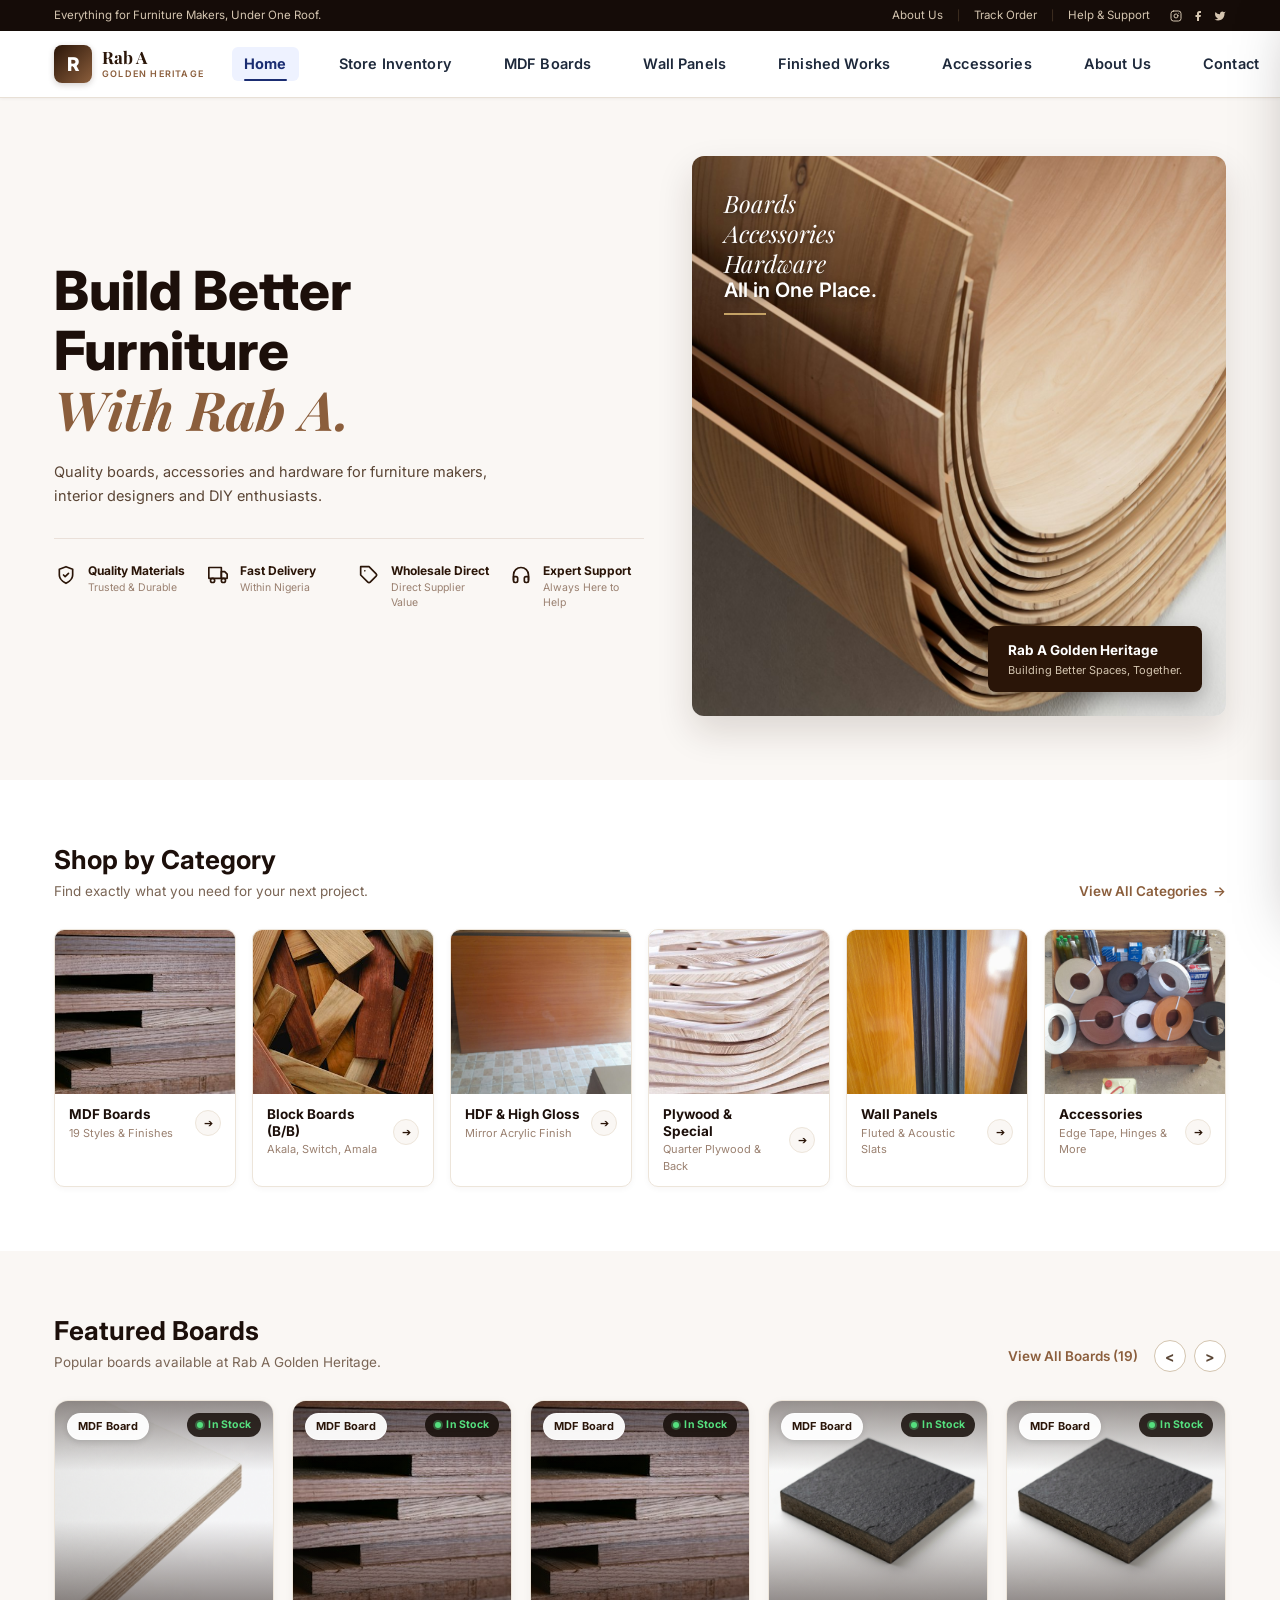
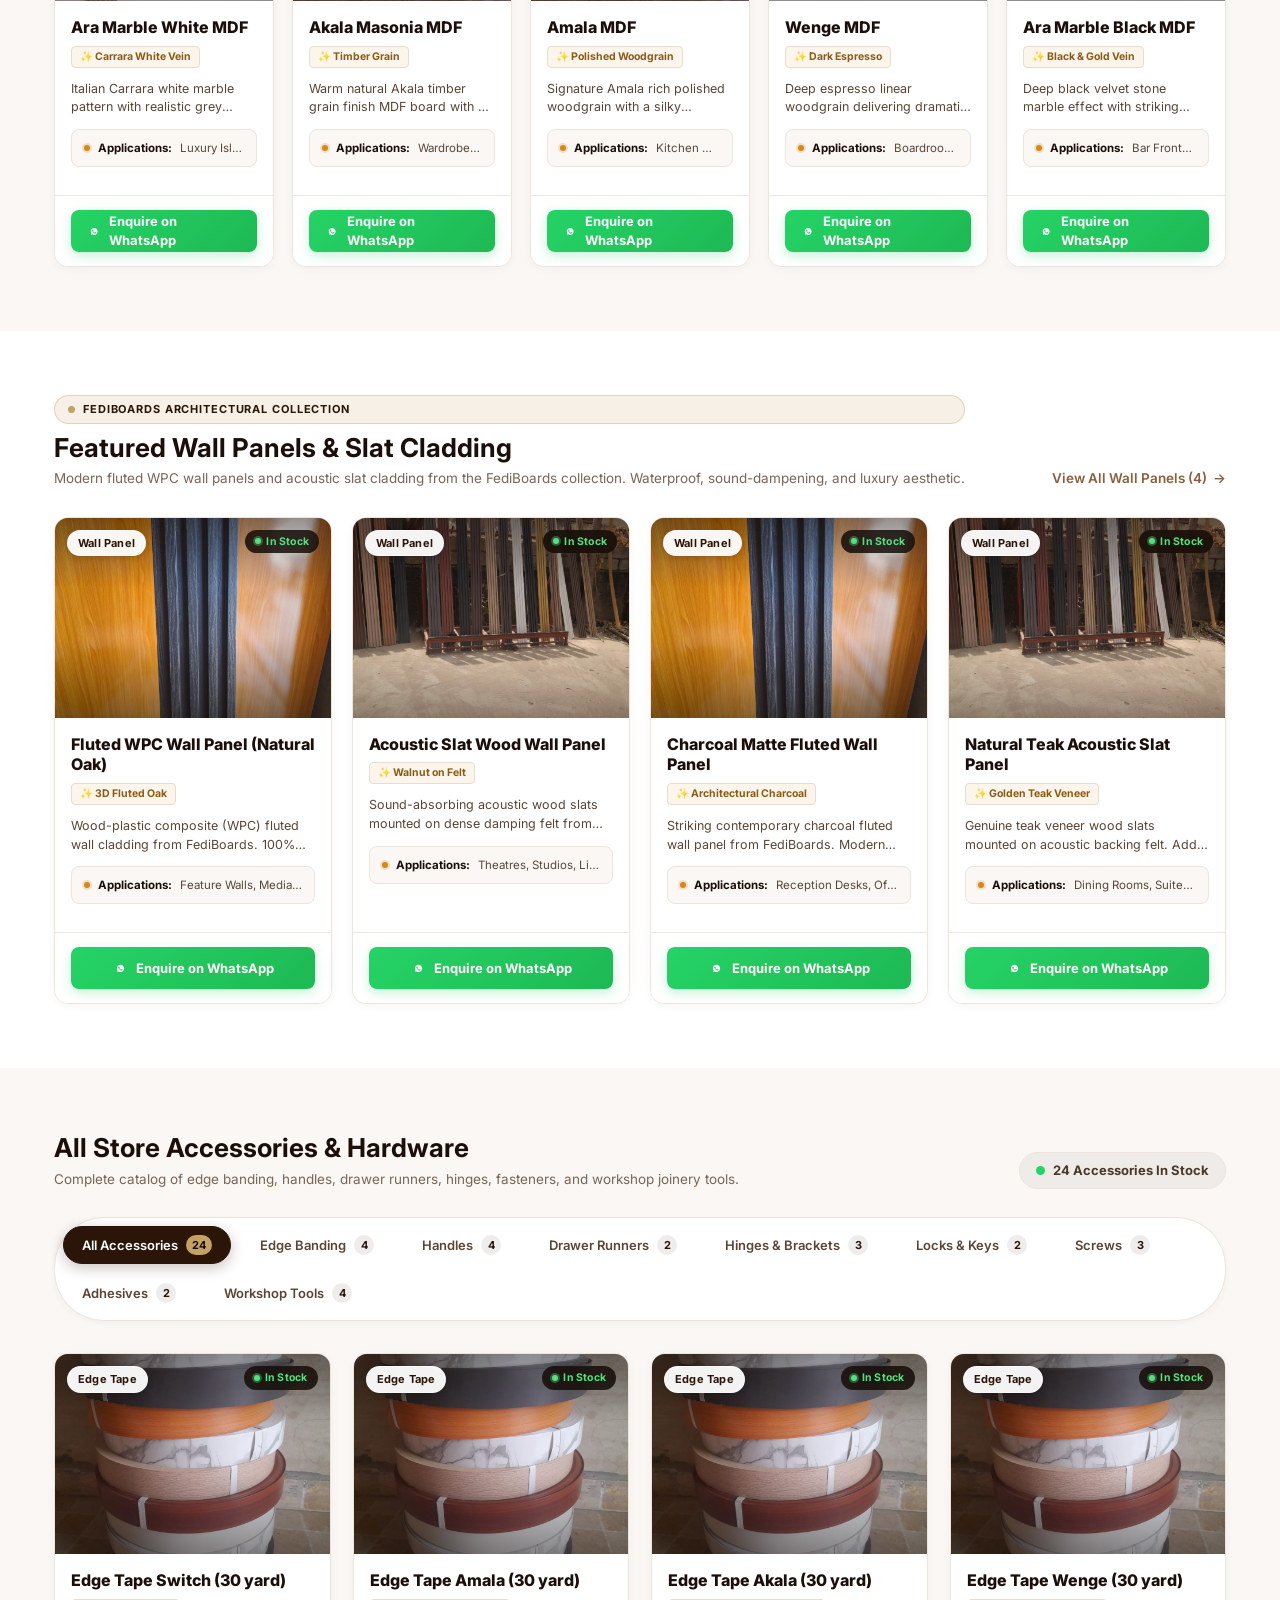
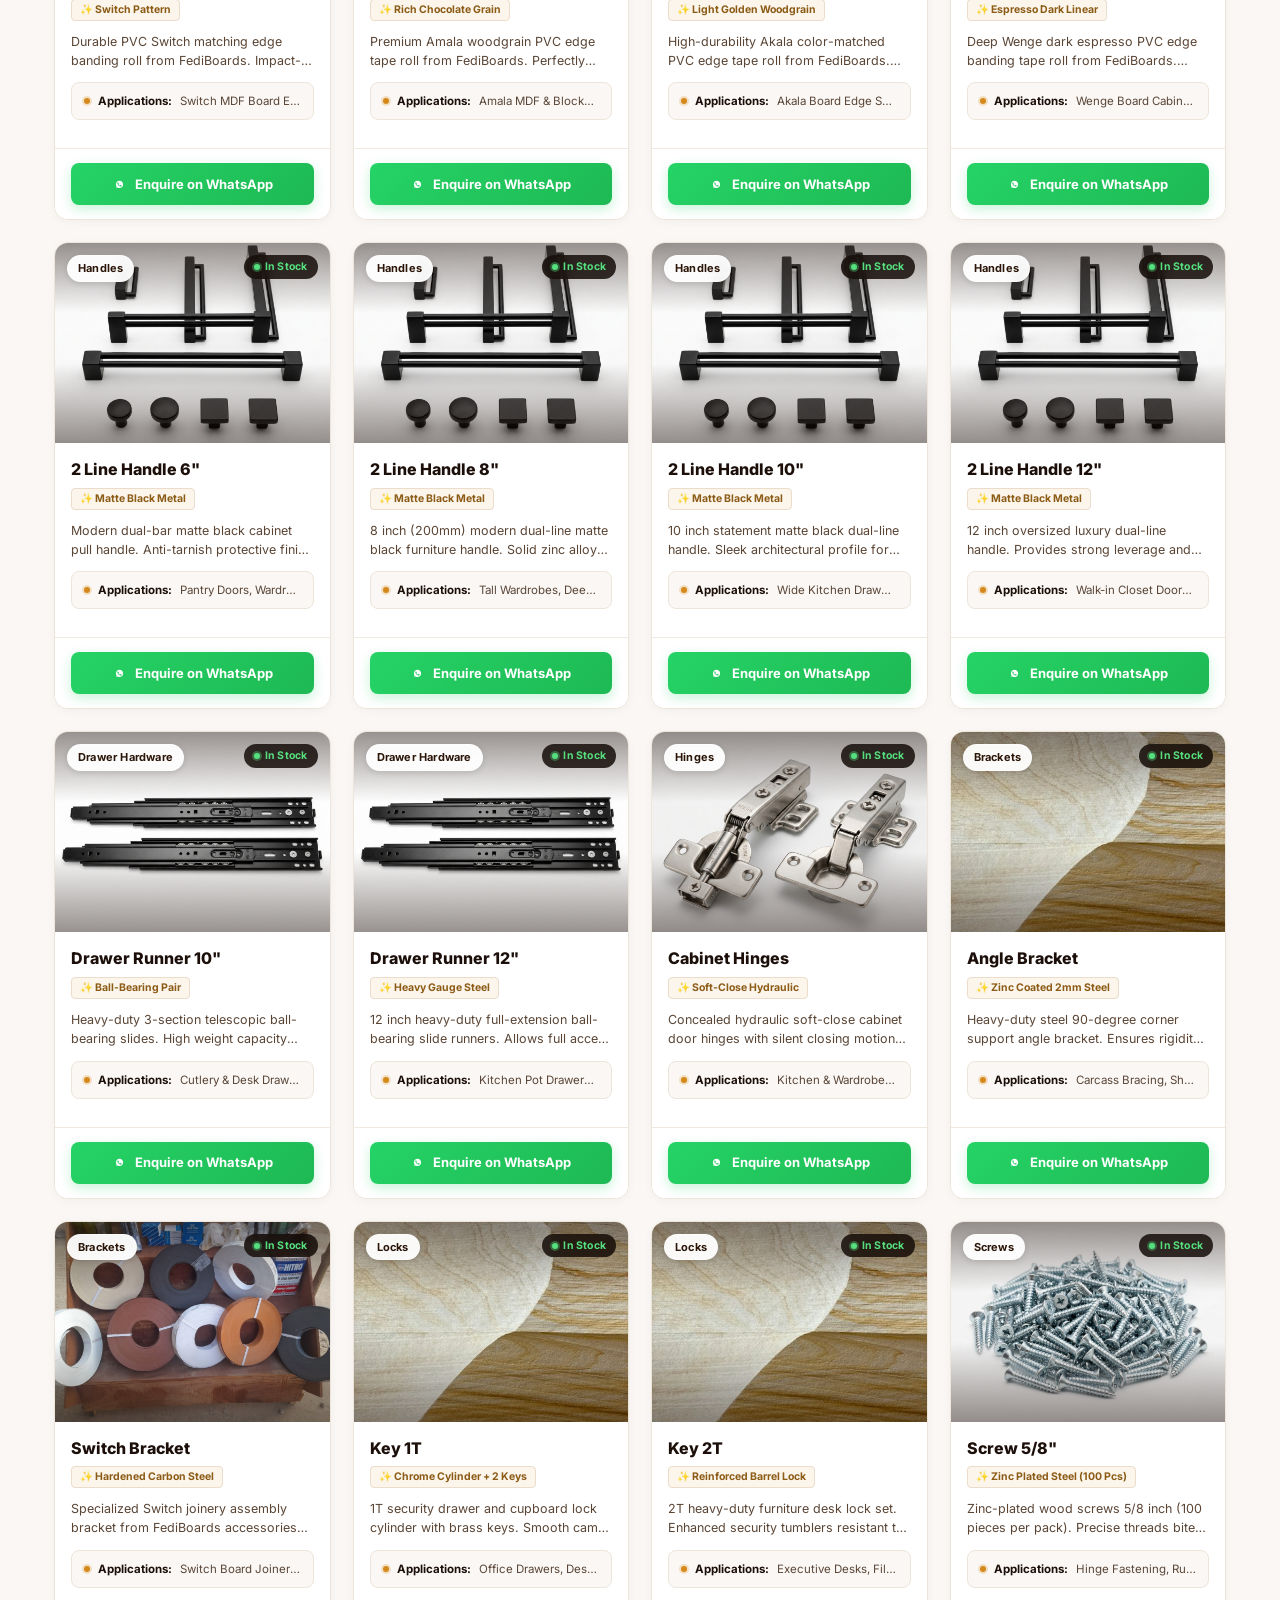
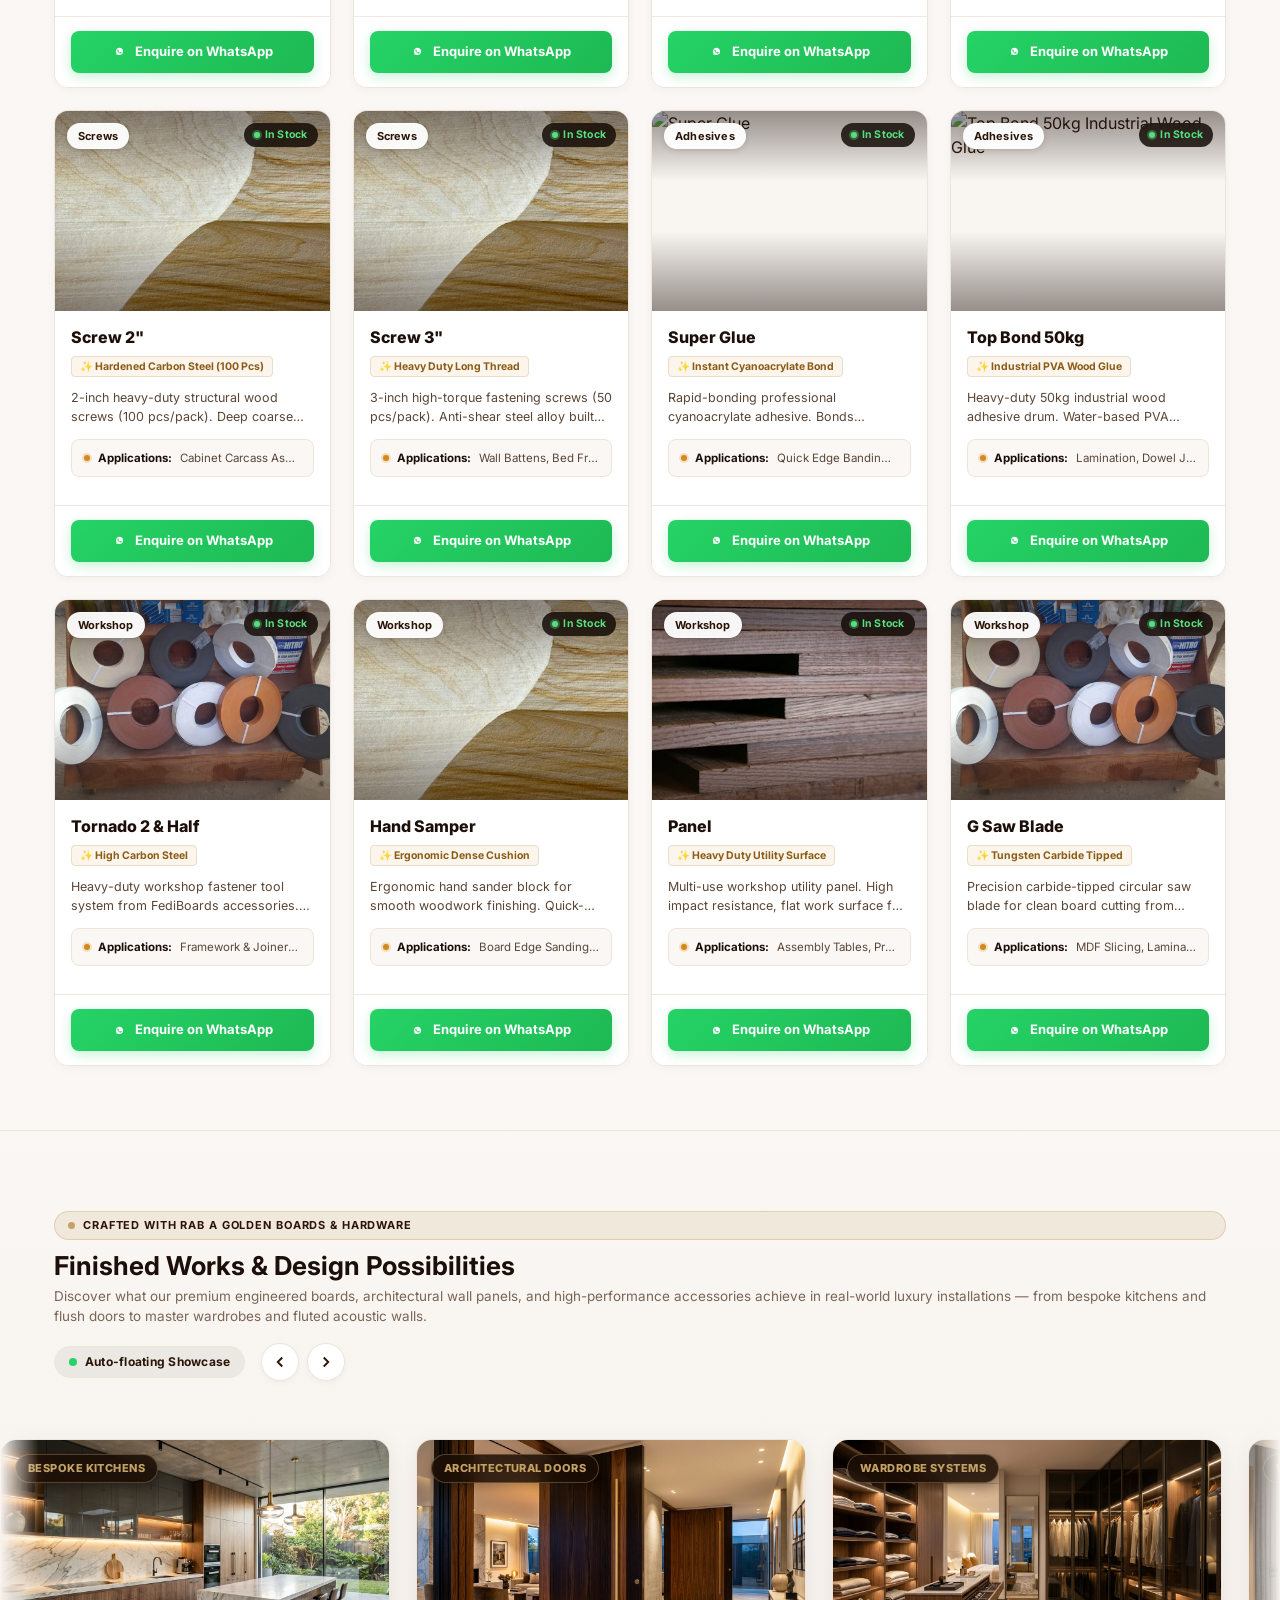
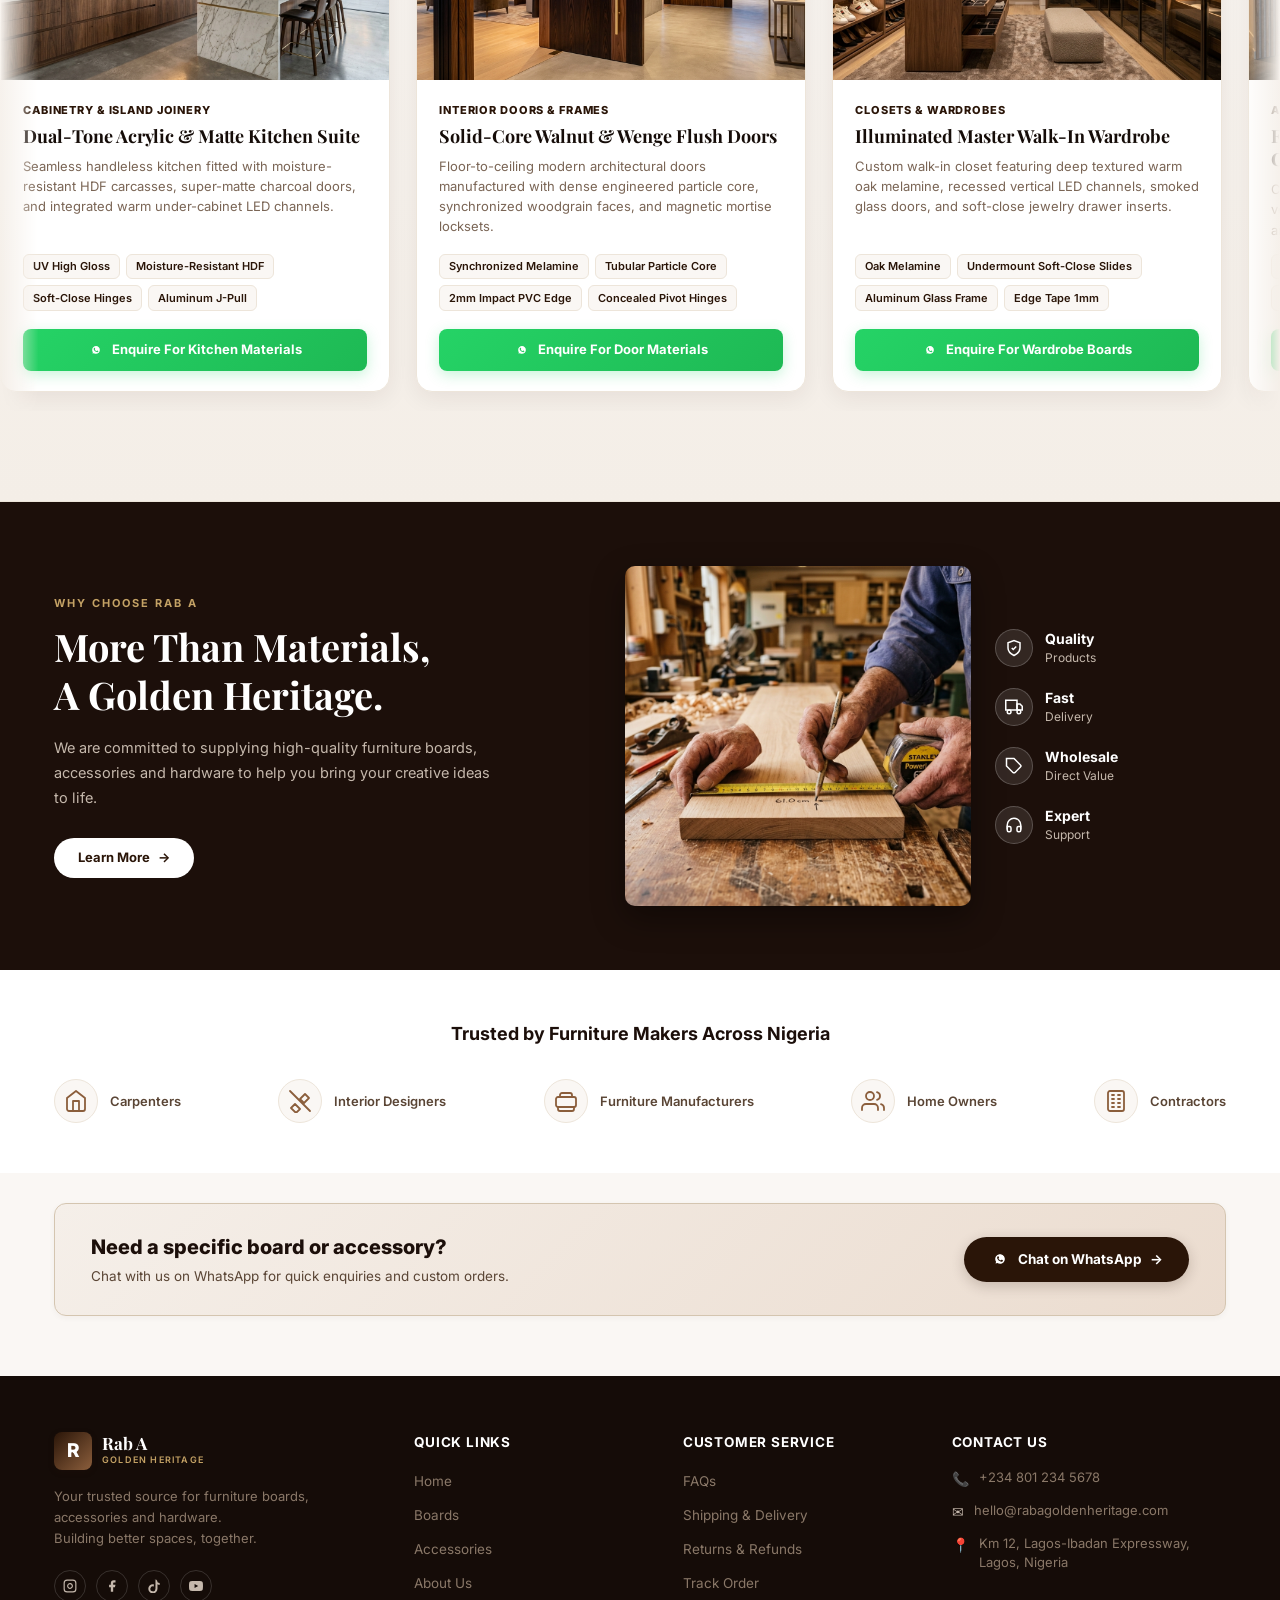
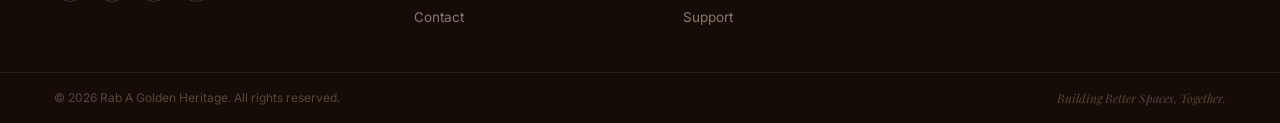
==== index.html @ 231f67da "Add files via upload" ====
<!DOCTYPE html>
<html lang="en">
<head>
  <meta charset="UTF-8" />
  <meta name="viewport" content="width=device-width, initial-scale=1.0" />
  <title>Rab A Golden Heritage | Everything for Furniture Makers, Under One Roof</title>
  <meta name="description" content="Rab A Golden Heritage — Premium MDF boards, Block boards, HDF high gloss, plywood, edge banding, and accessories for furniture makers, interior designers and DIY enthusiasts." />

  <!-- Google Fonts: Playfair Display & Inter -->
  <link rel="preconnect" href="https://fonts.googleapis.com" />
  <link rel="preconnect" href="https://fonts.gstatic.com" crossorigin />
  <link href="https://fonts.googleapis.com/css2?family=Inter:wght@400;500;600;700;800&family=Playfair+Display:ital,wght@0,600;0,700;1,400;1,600;1,700&display=swap" rel="stylesheet" />

  <!-- Favicon -->
  <link rel="icon" href="data:image/svg+xml,<svg xmlns=%22http://www.w3.org/2000/svg%22 viewBox=%220 0 100 100%22><rect width=%22100%22 height=%22100%22 rx=%2220%22 fill=%22%232a1508%22/><text y=%22.72em%22 x=%2250%25%22 text-anchor=%22middle%22 font-size=%2265%22 font-weight=%22bold%22 fill=%22%23c4a265%22 font-family=%22serif%22>R</text></svg>" />

  <!-- Main Stylesheet -->
  <link rel="stylesheet" href="styles.css" />
</head>
<body>

  <!-- =========================================================================
       1. TOP ANNOUNCEMENT BAR
       ========================================================================= -->
  <aside class="top-announcement-bar" id="announcement-bar" aria-label="Store Announcement">
    <div class="site-container announcement-inner">
      <div class="announcement-message">
        <span>Everything for Furniture Makers, Under One Roof.</span>
      </div>
      <div class="announcement-links">
        <a href="#why-choose" class="announcement-link">About Us</a>
        <span class="announcement-divider" aria-hidden="true">|</span>
        <a href="#track-order" class="announcement-link" id="link-track-order">Track Order</a>
        <span class="announcement-divider" aria-hidden="true">|</span>
        <a href="#contact" class="announcement-link">Help &amp; Support</a>
        <div class="announcement-socials" aria-label="Social media links">
          <a href="https://instagram.com" target="_blank" rel="noopener noreferrer" aria-label="Instagram">
            <svg width="12" height="12" viewBox="0 0 24 24" fill="none" stroke="currentColor" stroke-width="2" stroke-linecap="round" stroke-linejoin="round"><rect x="2" y="2" width="20" height="20" rx="5" ry="5"></rect><path d="M16 11.37A4 4 0 1 1 12.63 8 4 4 0 0 1 16 11.37z"></path><line x1="17.5" y1="6.5" x2="17.51" y2="6.5"></line></svg>
          </a>
          <a href="https://facebook.com" target="_blank" rel="noopener noreferrer" aria-label="Facebook">
            <svg width="12" height="12" viewBox="0 0 24 24" fill="currentColor"><path d="M18 2h-3a5 5 0 0 0-5 5v3H7v4h3v8h4v-8h3l1-4h-4V7a1 1 0 0 1 1-1h3z"></path></svg>
          </a>
          <a href="https://twitter.com" target="_blank" rel="noopener noreferrer" aria-label="Twitter">
            <svg width="12" height="12" viewBox="0 0 24 24" fill="currentColor"><path d="M23 3a10.9 10.9 0 0 1-3.14 1.53 4.48 4.48 0 0 0-7.86 3v1A10.66 10.66 0 0 1 3 4s-4 9 5 13a11.64 11.64 0 0 1-7 2c9 5 20 0 20-11.5a4.5 4.5 0 0 0-.08-.83A7.72 7.72 0 0 0 23 3z"></path></svg>
          </a>
        </div>
      </div>
    </div>
  </aside>

  <!-- =========================================================================
       2. PRIMARY NAVIGATION HEADER
       ========================================================================= -->
  <header class="site-header" id="site-header">
    <div class="site-container header-inner">

      <!-- Brand Logo -->
      <a href="#" class="brand-logo" id="brand-logo" aria-label="Rab A Golden Heritage Home">
        <div class="logo-badge-icon" aria-hidden="true">
          <span class="logo-letter">R</span>
        </div>
        <div class="logo-text-group">
          <span class="logo-main">Rab A</span>
          <span class="logo-sub">Golden Heritage</span>
        </div>
      </a>

      <!-- Desktop Nav Links -->
      <nav class="nav-links" id="main-nav" aria-label="Main Navigation">
        <a href="index.html" class="nav-link active">Home</a>
        <a href="inventory.html" class="nav-link">Store Inventory</a>
        <a href="inventory.html?cat=mdf" class="nav-link">MDF Boards</a>
        <a href="inventory.html?cat=wallpanel" class="nav-link">Wall Panels</a>
        <a href="#finished-works" class="nav-link">Finished Works</a>
        <a href="#featured-accessories" class="nav-link">Accessories</a>
        <a href="#why-choose" class="nav-link">About Us</a>
        <a href="#contact" class="nav-link">Contact</a>
      </nav>

      <!-- Search Box & Cart Trigger -->
      <div class="header-actions">
        <div class="header-search" id="header-search">
          <div class="search-input-wrap">
            <input 
              type="text" 
              id="search-input" 
              placeholder="Search products (e.g. MDF, hinges, edge tape...)" 
              aria-label="Search products"
              autocomplete="off"
            />
          </div>
          <button class="search-submit-btn" id="search-btn" aria-label="Submit search">
            <svg width="15" height="15" viewBox="0 0 24 24" fill="none" stroke="currentColor" stroke-width="2.5" stroke-linecap="round" stroke-linejoin="round">
              <circle cx="11" cy="11" r="8"></circle>
              <line x1="21" y1="21" x2="16.65" y2="16.65"></line>
            </svg>
          </button>
        </div>

        <!-- Cart Button with Counter Badge -->
        <button class="cart-trigger-btn" id="cart-trigger" aria-label="View Shopping Cart">
          <svg width="22" height="22" viewBox="0 0 24 24" fill="none" stroke="#2a1508" stroke-width="1.8" stroke-linecap="round" stroke-linejoin="round">
            <path d="M6 2L3 6v14a2 2 0 0 0 2 2h14a2 2 0 0 0 2-2V6l-3-4z"></path>
            <line x1="3" y1="6" x2="21" y2="6"></line>
            <path d="M16 10a4 4 0 0 1-8 0"></path>
          </svg>
          <span class="cart-badge-count" id="cart-badge-count">0</span>
        </button>

        <!-- Mobile Menu Toggle Button -->
        <button class="mobile-menu-toggle" id="mobile-menu-toggle" aria-label="Toggle navigation menu" aria-expanded="false">
          <span></span>
          <span></span>
          <span></span>
        </button>
      </div>

    </div>

    <!-- Mobile Slide Drawer -->
    <div class="mobile-nav-menu" id="mobile-nav-menu">
      <div class="mobile-search-bar">
        <input type="text" id="mobile-search-input" placeholder="Search MDF, hinges, edge tape..." />
        <button id="mobile-search-btn" class="search-submit-btn" aria-label="Search">
          <svg width="15" height="15" viewBox="0 0 24 24" fill="none" stroke="currentColor" stroke-width="2.5">
            <circle cx="11" cy="11" r="8"></circle>
            <line x1="21" y1="21" x2="16.65" y2="16.65"></line>
          </svg>
        </button>
      </div>
      <nav class="mobile-nav-links">
        <a href="index.html" class="mobile-nav-link active">Home</a>
        <a href="inventory.html" class="mobile-nav-link">Store Inventory</a>
        <a href="inventory.html?cat=mdf" class="mobile-nav-link">MDF Boards</a>
        <a href="inventory.html?cat=wallpanel" class="mobile-nav-link">Wall Panels</a>
        <a href="#finished-works" class="mobile-nav-link">Finished Works</a>
        <a href="#featured-accessories" class="mobile-nav-link">Accessories</a>
        <a href="#why-choose" class="mobile-nav-link">About Us</a>
        <a href="#contact" class="mobile-nav-link">Contact</a>
      </nav>
      <div class="mobile-contact-quick">
        <p>📞 +234 801 234 5678</p>
        <p>📍 Km 12, Lagos-Ibadan Expressway, Lagos</p>
      </div>
    </div>
  </header>

  <!-- =========================================================================
       3. HERO SECTION (BUILD BETTER FURNITURE WITH RAB A)
       ========================================================================= -->
  <section class="hero-section" id="hero">
    <div class="hero-inner site-container">
      
      <!-- Left Content Column -->
      <div class="hero-content">
        <h1 class="hero-title">
          Build Better<br />
          Furniture<br />
          <span class="hero-title-serif">With Rab A.</span>
        </h1>
        <p class="hero-description">
          Quality boards, accessories and hardware for furniture makers, interior designers and DIY enthusiasts.
        </p>

        <!-- 4 Trust Badges Horizontal Grid -->
        <div class="hero-trust-grid">
          <div class="trust-item">
            <div class="trust-icon-box">
              <svg width="20" height="20" viewBox="0 0 24 24" fill="none" stroke="#2a1508" stroke-width="2" stroke-linecap="round" stroke-linejoin="round">
                <path d="M12 22s8-4 8-10V5l-8-3-8 3v7c0 6 8 10 8 10z"></path>
                <path d="M9 12l2 2 4-4"></path>
              </svg>
            </div>
            <div class="trust-text">
              <strong>Quality Materials</strong>
              <span>Trusted &amp; Durable</span>
            </div>
          </div>

          <div class="trust-item">
            <div class="trust-icon-box">
              <svg width="20" height="20" viewBox="0 0 24 24" fill="none" stroke="#2a1508" stroke-width="2" stroke-linecap="round" stroke-linejoin="round">
                <rect x="1" y="3" width="15" height="13"></rect>
                <polygon points="16 8 20 8 23 11 23 16 16 16 16 8"></polygon>
                <circle cx="5.5" cy="18.5" r="2.5"></circle>
                <circle cx="18.5" cy="18.5" r="2.5"></circle>
              </svg>
            </div>
            <div class="trust-text">
              <strong>Fast Delivery</strong>
              <span>Within Nigeria</span>
            </div>
          </div>

          <div class="trust-item">
            <div class="trust-icon-box">
              <svg width="20" height="20" viewBox="0 0 24 24" fill="none" stroke="#2a1508" stroke-width="2" stroke-linecap="round" stroke-linejoin="round">
                <path d="M20.59 13.41l-7.17 7.17a2 2 0 0 1-2.83 0L2 12V2h10l8.59 8.59a2 2 0 0 1 0 2.82z"></path>
                <line x1="7" y1="7" x2="7.01" y2="7"></line>
              </svg>
            </div>
            <div class="trust-text">
              <strong>Wholesale Direct</strong>
              <span>Direct Supplier Value</span>
            </div>
          </div>

          <div class="trust-item">
            <div class="trust-icon-box">
              <svg width="20" height="20" viewBox="0 0 24 24" fill="none" stroke="#2a1508" stroke-width="2" stroke-linecap="round" stroke-linejoin="round">
                <path d="M3 18v-6a9 9 0 0 1 18 0v6"></path>
                <path d="M21 19a2 2 0 0 1-2 2h-1a2 2 0 0 1-2-2v-3a2 2 0 0 1 2-2h3zM3 19a2 2 0 0 0 2 2h1a2 2 0 0 0 2-2v-3a2 2 0 0 0-2-2H3z"></path>
              </svg>
            </div>
            <div class="trust-text">
              <strong>Expert Support</strong>
              <span>Always Here to Help</span>
            </div>
          </div>
        </div>

      </div>

      <!-- Right Visual Column -->
      <div class="hero-visual">
        <div class="hero-image-container">
          <img 
            src="assets/rab-a-golden/wood-hero.png" 
            alt="Sample steps of premium furniture boards and hardwood veneers" 
            class="hero-steps-img"
          />

          <!-- Script Title Overlay -->
          <div class="hero-visual-quote">
            <span class="quote-line italic-font">Boards</span>
            <span class="quote-line italic-font">Accessories</span>
            <span class="quote-line italic-font">Hardware</span>
            <span class="quote-line regular-font">All in One Place.</span>
            <div class="quote-gold-divider"></div>
          </div>

          <!-- Pinned Bottom Dark Card -->
          <div class="hero-pinned-card">
            <strong class="pinned-brand-name">Rab A Golden Heritage</strong>
            <span class="pinned-brand-tagline">Building Better Spaces, Together.</span>
          </div>
        </div>
      </div>

    </div>
  </section>

  <!-- =========================================================================
       4. SHOP BY CATEGORY (5 CARDS WITH ROUND BUTTONS)
       ========================================================================= -->
  <section class="site-section bg-white" id="categories">
    <div class="site-container">
      
      <!-- Header -->
      <div class="section-top-bar">
        <div class="section-title-wrap">
          <h2 class="section-heading">Shop by Category</h2>
          <p class="section-desc">Find exactly what you need for your next project.</p>
        </div>
        <a href="inventory.html" class="view-all-link" id="view-all-categories-btn">
          <span>View All Categories</span>
          <span class="arrow-glyph">→</span>
        </a>
      </div>

      <!-- 6 Categories Grid -->
      <div class="categories-six-grid">
        
        <!-- Cat 1 -->
        <div class="category-box" data-category="mdf">
          <div class="category-thumb">
            <img src="assets/rab-a-golden/mdf-boards.png" alt="MDF Boards" loading="lazy" />
          </div>
          <div class="category-meta">
            <div>
              <h3 class="category-name">MDF Boards</h3>
              <p class="category-sub">19 Styles &amp; Finishes</p>
            </div>
            <button class="cat-circle-arrow" aria-label="View MDF Boards">➔</button>
          </div>
        </div>

        <!-- Cat 2 -->
        <div class="category-box" data-category="blockboard">
          <div class="category-thumb">
            <img src="assets/rab-a-golden/particle-boards.png" alt="Block Boards (B/B)" loading="lazy" />
          </div>
          <div class="category-meta">
            <div>
              <h3 class="category-name">Block Boards (B/B)</h3>
              <p class="category-sub">Akala, Switch, Amala</p>
            </div>
            <button class="cat-circle-arrow" aria-label="View Block Boards">➔</button>
          </div>
        </div>

        <!-- Cat 3 -->
        <div class="category-box" data-category="hdf">
          <div class="category-thumb">
            <img src="assets/fediboards/hdf-board-fedi1.jpg" alt="HDF & High Gloss" loading="lazy" />
          </div>
          <div class="category-meta">
            <div>
              <h3 class="category-name">HDF &amp; High Gloss</h3>
              <p class="category-sub">Mirror Acrylic Finish</p>
            </div>
            <button class="cat-circle-arrow" aria-label="View HDF High Gloss">➔</button>
          </div>
        </div>

        <!-- Cat 4 -->
        <div class="category-box" data-category="plywood">
          <div class="category-thumb">
            <img src="assets/rab-a-golden/plywood.png" alt="Plywood & Back Covers" loading="lazy" />
          </div>
          <div class="category-meta">
            <div>
              <h3 class="category-name">Plywood &amp; Special</h3>
              <p class="category-sub">Quarter Plywood &amp; Back</p>
            </div>
            <button class="cat-circle-arrow" aria-label="View Plywood & Back Covers">➔</button>
          </div>
        </div>

        <!-- Cat 5: Wall Panels (FediBoards) -->
        <div class="category-box" data-category="wallpanel">
          <div class="category-thumb">
            <img src="assets/fediboards/wall-panel-fluted.jpg" alt="Decorative Wall Panels" loading="lazy" />
          </div>
          <div class="category-meta">
            <div>
              <h3 class="category-name">Wall Panels</h3>
              <p class="category-sub">Fluted &amp; Acoustic Slats</p>
            </div>
            <button class="cat-circle-arrow" aria-label="View Wall Panels">➔</button>
          </div>
        </div>

        <!-- Cat 6 -->
        <div class="category-box" data-category="accessories">
          <div class="category-thumb">
            <img src="assets/fediboards/accessories-fedi.jpg" alt="Accessories" loading="lazy" />
          </div>
          <div class="category-meta">
            <div>
              <h3 class="category-name">Accessories</h3>
              <p class="category-sub">Edge Tape, Hinges &amp; More</p>
            </div>
            <button class="cat-circle-arrow" aria-label="View Accessories">➔</button>
          </div>
        </div>

      </div>

    </div>
  </section>

  <!-- =========================================================================
       5. FEATURED BOARDS (FROM STORE INVENTORY)
       ========================================================================= -->
  <section class="site-section bg-cream" id="featured-boards">
    <div class="site-container">

      <!-- Header with Next/Prev Arrows -->
      <div class="section-top-bar">
        <div class="section-title-wrap">
          <h2 class="section-heading">Featured Boards</h2>
          <p class="section-desc">Popular boards available at Rab A Golden Heritage.</p>
        </div>
        <div class="section-header-right">
          <a href="inventory.html?cat=mdf" class="view-all-link filter-boards-catalogue">
            <span>View All Boards (19)</span>
          </a>
          <div class="arrow-buttons-group">
            <button class="slider-arrow" id="boards-prev-btn" aria-label="Previous boards">&lt;</button>
            <button class="slider-arrow" id="boards-next-btn" aria-label="Next boards">&gt;</button>
          </div>
        </div>
      </div>

      <!-- 5 Boards Cards Grid (Youceef Global Card Architecture) -->
      <div class="products-five-grid" id="boards-grid">

        <!-- Board 1: Ara Marble White -->
        <article class="youceef-card" data-id="mdf-18" data-name="Ara Marble White MDF" data-cat="MDF Board">
          <div class="youceef-card-visual">
            <img src="assets/rab-a-golden/white-back-cover.jpg" alt="Ara Marble White MDF" loading="lazy" />
            <div class="youceef-visual-overlay"></div>
            <span class="youceef-cat-badge">MDF Board</span>
            <div class="youceef-stock-badge">
              <span class="youceef-stock-pulse"></span>
              <span>In Stock</span>
            </div>
            <button class="youceef-quickview-btn btn-view-product" data-product="Ara Marble White MDF" data-cat="MDF Board" data-img="assets/rab-a-golden/white-back-cover.jpg" title="Quick View">
              <svg width="14" height="14" viewBox="0 0 24 24" fill="none" stroke="currentColor" stroke-width="2.2"><path d="M1 12s4-8 11-8 11 8 11 8-4 8-11 8-11-8-11-8z"></path><circle cx="12" cy="12" r="3"></circle></svg>
              <span>Quick View</span>
            </button>
          </div>
          <div class="youceef-card-body">
            <div class="youceef-title-row">
              <h3 class="youceef-card-title">Ara Marble White MDF</h3>
              <span class="youceef-finish-tag">✨ Carrara White Vein</span>
            </div>
            <p class="youceef-card-desc">Italian Carrara white marble pattern with realistic grey veining for luxury statement furniture.</p>
            <ul class="youceef-specs-list">
              <li class="youceef-spec-item">
                <span class="youceef-spec-dot"></span>
                <strong class="youceef-spec-key">Applications:</strong>
                <span class="youceef-spec-val">Luxury Islands, Media Units</span>
              </li>
            </ul>
          </div>
          <div class="youceef-card-footer">
            <a href="https://wa.me/2347087823565?text=Hello%20Rab%20A%20Golden%20Heritage,%20I%20would%20like%20to%20enquire%20about%20availability%20and%20quotation%20for%20Ara%20Marble%20White%20MDF." target="_blank" rel="noopener noreferrer" class="btn-youceef-enquire" aria-label="Enquire on WhatsApp">
              <svg width="15" height="15" viewBox="0 0 24 24" fill="currentColor"><path d="M12.031 6.172c-3.181 0-5.767 2.586-5.768 5.766-.001 1.298.38 2.27 1.019 3.287l-.582 2.128 2.182-.573c.978.58 1.911.928 3.145.929 3.178 0 5.767-2.587 5.768-5.766.001-3.187-2.575-5.77-5.764-5.771zm3.392 8.244c-.144.405-.837.774-1.17.824-.299.045-.677.063-1.092-.069-.252-.08-.575-.187-.988-.365-1.739-.751-2.874-2.502-2.961-2.617-.087-.116-.708-.94-.708-1.793s.448-1.273.607-1.446c.159-.173.346-.217.462-.217l.332.006c.106.005.249-.04.39.299.144.35.49 1.199.534 1.286.044.087.073.188.014.304-.058.116-.087.188-.173.289l-.26.304c-.087.087-.179.182-.077.357.101.174.45 0.744.966 1.203.666.592 1.228.775 1.402.862.174.087.275.073.376-.044.101-.116.433-.506.549-.68.116-.174.231-.145.39-.087s1.011.477 1.184.564.289.13.332.202c.043.072.043.418-.101.823z"/></svg>
              <span>Enquire on WhatsApp</span>
            </a>
          </div>
        </article>

        <!-- Board 2: Akala Masonia -->
        <article class="youceef-card" data-id="mdf-4" data-name="Akala Masonia MDF" data-cat="MDF Board">
          <div class="youceef-card-visual">
            <img src="assets/rab-a-golden/mdf-boards.png" alt="Akala Masonia MDF" loading="lazy" />
            <div class="youceef-visual-overlay"></div>
            <span class="youceef-cat-badge">MDF Board</span>
            <div class="youceef-stock-badge">
              <span class="youceef-stock-pulse"></span>
              <span>In Stock</span>
            </div>
            <button class="youceef-quickview-btn btn-view-product" data-product="Akala Masonia MDF" data-cat="MDF Board" data-img="assets/rab-a-golden/mdf-boards.png" title="Quick View">
              <svg width="14" height="14" viewBox="0 0 24 24" fill="none" stroke="currentColor" stroke-width="2.2"><path d="M1 12s4-8 11-8 11 8 11 8-4 8-11 8-11-8-11-8z"></path><circle cx="12" cy="12" r="3"></circle></svg>
              <span>Quick View</span>
            </button>
          </div>
          <div class="youceef-card-body">
            <div class="youceef-title-row">
              <h3 class="youceef-card-title">Akala Masonia MDF</h3>
              <span class="youceef-finish-tag">✨ Timber Grain</span>
            </div>
            <p class="youceef-card-desc">Warm natural Akala timber grain finish MDF board with a dense, moisture-resistant furniture core.</p>
            <ul class="youceef-specs-list">
              <li class="youceef-spec-item">
                <span class="youceef-spec-dot"></span>
                <strong class="youceef-spec-key">Applications:</strong>
                <span class="youceef-spec-val">Wardrobes, Cabinet Doors</span>
              </li>
            </ul>
          </div>
          <div class="youceef-card-footer">
            <a href="https://wa.me/2347087823565?text=Hello%20Rab%20A%20Golden%20Heritage,%20I%20would%20like%20to%20enquire%20about%20availability%20and%20quotation%20for%20Akala%20Masonia%20MDF." target="_blank" rel="noopener noreferrer" class="btn-youceef-enquire" aria-label="Enquire on WhatsApp">
              <svg width="15" height="15" viewBox="0 0 24 24" fill="currentColor"><path d="M12.031 6.172c-3.181 0-5.767 2.586-5.768 5.766-.001 1.298.38 2.27 1.019 3.287l-.582 2.128 2.182-.573c.978.58 1.911.928 3.145.929 3.178 0 5.767-2.587 5.768-5.766.001-3.187-2.575-5.77-5.764-5.771zm3.392 8.244c-.144.405-.837.774-1.17.824-.299.045-.677.063-1.092-.069-.252-.08-.575-.187-.988-.365-1.739-.751-2.874-2.502-2.961-2.617-.087-.116-.708-.94-.708-1.793s.448-1.273.607-1.446c.159-.173.346-.217.462-.217l.332.006c.106.005.249-.04.39.299.144.35.49 1.199.534 1.286.044.087.073.188.014.304-.058.116-.087.188-.173.289l-.26.304c-.087.087-.179.182-.077.357.101.174.45 0.744.966 1.203.666.592 1.228.775 1.402.862.174.087.275.073.376-.044.101-.116.433-.506.549-.68.116-.174.231-.145.39-.087s1.011.477 1.184.564.289.13.332.202c.043.072.043.418-.101.823z"/></svg>
              <span>Enquire on WhatsApp</span>
            </a>
          </div>
        </article>

        <!-- Board 3: Amala -->
        <article class="youceef-card" data-id="mdf-1" data-name="Amala MDF" data-cat="MDF Board">
          <div class="youceef-card-visual">
            <img src="assets/rab-a-golden/mdf-boards.png" alt="Amala MDF" loading="lazy" />
            <div class="youceef-visual-overlay"></div>
            <span class="youceef-cat-badge">MDF Board</span>
            <div class="youceef-stock-badge">
              <span class="youceef-stock-pulse"></span>
              <span>In Stock</span>
            </div>
            <button class="youceef-quickview-btn btn-view-product" data-product="Amala MDF" data-cat="MDF Board" data-img="assets/rab-a-golden/mdf-boards.png" title="Quick View">
              <svg width="14" height="14" viewBox="0 0 24 24" fill="none" stroke="currentColor" stroke-width="2.2"><path d="M1 12s4-8 11-8 11 8 11 8-4 8-11 8-11-8-11-8z"></path><circle cx="12" cy="12" r="3"></circle></svg>
              <span>Quick View</span>
            </button>
          </div>
          <div class="youceef-card-body">
            <div class="youceef-title-row">
              <h3 class="youceef-card-title">Amala MDF</h3>
              <span class="youceef-finish-tag">✨ Polished Woodgrain</span>
            </div>
            <p class="youceef-card-desc">Signature Amala rich polished woodgrain with a silky protective coat, ideal for premium kitchen cabinetry.</p>
            <ul class="youceef-specs-list">
              <li class="youceef-spec-item">
                <span class="youceef-spec-dot"></span>
                <strong class="youceef-spec-key">Applications:</strong>
                <span class="youceef-spec-val">Kitchen Units, Credenzas</span>
              </li>
            </ul>
          </div>
          <div class="youceef-card-footer">
            <a href="https://wa.me/2347087823565?text=Hello%20Rab%20A%20Golden%20Heritage,%20I%20would%20like%20to%20enquire%20about%20availability%20and%20quotation%20for%20Amala%20MDF." target="_blank" rel="noopener noreferrer" class="btn-youceef-enquire" aria-label="Enquire on WhatsApp">
              <svg width="15" height="15" viewBox="0 0 24 24" fill="currentColor"><path d="M12.031 6.172c-3.181 0-5.767 2.586-5.768 5.766-.001 1.298.38 2.27 1.019 3.287l-.582 2.128 2.182-.573c.978.58 1.911.928 3.145.929 3.178 0 5.767-2.587 5.768-5.766.001-3.187-2.575-5.77-5.764-5.771zm3.392 8.244c-.144.405-.837.774-1.17.824-.299.045-.677.063-1.092-.069-.252-.08-.575-.187-.988-.365-1.739-.751-2.874-2.502-2.961-2.617-.087-.116-.708-.94-.708-1.793s.448-1.273.607-1.446c.159-.173.346-.217.462-.217l.332.006c.106.005.249-.04.39.299.144.35.49 1.199.534 1.286.044.087.073.188.014.304-.058.116-.087.188-.173.289l-.26.304c-.087.087-.179.182-.077.357.101.174.45 0.744.966 1.203.666.592 1.228.775 1.402.862.174.087.275.073.376-.044.101-.116.433-.506.549-.68.116-.174.231-.145.39-.087s1.011.477 1.184.564.289.13.332.202c.043.072.043.418-.101.823z"/></svg>
              <span>Enquire on WhatsApp</span>
            </a>
          </div>
        </article>

        <!-- Board 4: Wenge -->
        <article class="youceef-card" data-id="mdf-6" data-name="Wenge MDF" data-cat="MDF Board">
          <div class="youceef-card-visual">
            <img src="assets/rab-a-golden/stone-black-mdf.jpg" alt="Wenge MDF" loading="lazy" />
            <div class="youceef-visual-overlay"></div>
            <span class="youceef-cat-badge">MDF Board</span>
            <div class="youceef-stock-badge">
              <span class="youceef-stock-pulse"></span>
              <span>In Stock</span>
            </div>
            <button class="youceef-quickview-btn btn-view-product" data-product="Wenge MDF" data-cat="MDF Board" data-img="assets/rab-a-golden/stone-black-mdf.jpg" title="Quick View">
              <svg width="14" height="14" viewBox="0 0 24 24" fill="none" stroke="currentColor" stroke-width="2.2"><path d="M1 12s4-8 11-8 11 8 11 8-4 8-11 8-11-8-11-8z"></path><circle cx="12" cy="12" r="3"></circle></svg>
              <span>Quick View</span>
            </button>
          </div>
          <div class="youceef-card-body">
            <div class="youceef-title-row">
              <h3 class="youceef-card-title">Wenge MDF</h3>
              <span class="youceef-finish-tag">✨ Dark Espresso</span>
            </div>
            <p class="youceef-card-desc">Deep espresso linear woodgrain delivering dramatic contrast and architectural presence in corporate and luxury spaces.</p>
            <ul class="youceef-specs-list">
              <li class="youceef-spec-item">
                <span class="youceef-spec-dot"></span>
                <strong class="youceef-spec-key">Applications:</strong>
                <span class="youceef-spec-val">Boardrooms, Luxury Closets</span>
              </li>
            </ul>
          </div>
          <div class="youceef-card-footer">
            <a href="https://wa.me/2347087823565?text=Hello%20Rab%20A%20Golden%20Heritage,%20I%20would%20like%20to%20enquire%20about%20availability%20and%20quotation%20for%20Wenge%20MDF." target="_blank" rel="noopener noreferrer" class="btn-youceef-enquire" aria-label="Enquire on WhatsApp">
              <svg width="15" height="15" viewBox="0 0 24 24" fill="currentColor"><path d="M12.031 6.172c-3.181 0-5.767 2.586-5.768 5.766-.001 1.298.38 2.27 1.019 3.287l-.582 2.128 2.182-.573c.978.58 1.911.928 3.145.929 3.178 0 5.767-2.587 5.768-5.766.001-3.187-2.575-5.77-5.764-5.771zm3.392 8.244c-.144.405-.837.774-1.17.824-.299.045-.677.063-1.092-.069-.252-.08-.575-.187-.988-.365-1.739-.751-2.874-2.502-2.961-2.617-.087-.116-.708-.94-.708-1.793s.448-1.273.607-1.446c.159-.173.346-.217.462-.217l.332.006c.106.005.249-.04.39.299.144.35.49 1.199.534 1.286.044.087.073.188.014.304-.058.116-.087.188-.173.289l-.26.304c-.087.087-.179.182-.077.357.101.174.45 0.744.966 1.203.666.592 1.228.775 1.402.862.174.087.275.073.376-.044.101-.116.433-.506.549-.68.116-.174.231-.145.39-.087s1.011.477 1.184.564.289.13.332.202c.043.072.043.418-.101.823z"/></svg>
              <span>Enquire on WhatsApp</span>
            </a>
          </div>
        </article>

        <!-- Board 5: Ara Marble Black -->
        <article class="youceef-card" data-id="mdf-19" data-name="Ara Marble Black MDF" data-cat="MDF Board">
          <div class="youceef-card-visual">
            <img src="assets/rab-a-golden/stone-black-mdf.jpg" alt="Ara Marble Black MDF" loading="lazy" />
            <div class="youceef-visual-overlay"></div>
            <span class="youceef-cat-badge">MDF Board</span>
            <div class="youceef-stock-badge">
              <span class="youceef-stock-pulse"></span>
              <span>In Stock</span>
            </div>
            <button class="youceef-quickview-btn btn-view-product" data-product="Ara Marble Black MDF" data-cat="MDF Board" data-img="assets/rab-a-golden/stone-black-mdf.jpg" title="Quick View">
              <svg width="14" height="14" viewBox="0 0 24 24" fill="none" stroke="currentColor" stroke-width="2.2"><path d="M1 12s4-8 11-8 11 8 11 8-4 8-11 8-11-8-11-8z"></path><circle cx="12" cy="12" r="3"></circle></svg>
              <span>Quick View</span>
            </button>
          </div>
          <div class="youceef-card-body">
            <div class="youceef-title-row">
              <h3 class="youceef-card-title">Ara Marble Black MDF</h3>
              <span class="youceef-finish-tag">✨ Black &amp; Gold Vein</span>
            </div>
            <p class="youceef-card-desc">Deep black velvet stone marble effect with striking golden veins for luxury bespoke statement pieces.</p>
            <ul class="youceef-specs-list">
              <li class="youceef-spec-item">
                <span class="youceef-spec-dot"></span>
                <strong class="youceef-spec-key">Applications:</strong>
                <span class="youceef-spec-val">Bar Fronts, Luxury Vanities</span>
              </li>
            </ul>
          </div>
          <div class="youceef-card-footer">
            <a href="https://wa.me/2347087823565?text=Hello%20Rab%20A%20Golden%20Heritage,%20I%20would%20like%20to%20enquire%20about%20availability%20and%20quotation%20for%20Ara%20Marble%20Black%20MDF." target="_blank" rel="noopener noreferrer" class="btn-youceef-enquire" aria-label="Enquire on WhatsApp">
              <svg width="15" height="15" viewBox="0 0 24 24" fill="currentColor"><path d="M12.031 6.172c-3.181 0-5.767 2.586-5.768 5.766-.001 1.298.38 2.27 1.019 3.287l-.582 2.128 2.182-.573c.978.58 1.911.928 3.145.929 3.178 0 5.767-2.587 5.768-5.766.001-3.187-2.575-5.77-5.764-5.771zm3.392 8.244c-.144.405-.837.774-1.17.824-.299.045-.677.063-1.092-.069-.252-.08-.575-.187-.988-.365-1.739-.751-2.874-2.502-2.961-2.617-.087-.116-.708-.94-.708-1.793s.448-1.273.607-1.446c.159-.173.346-.217.462-.217l.332.006c.106.005.249-.04.39.299.144.35.49 1.199.534 1.286.044.087.073.188.014.304-.058.116-.087.188-.173.289l-.26.304c-.087.087-.179.182-.077.357.101.174.45 0.744.966 1.203.666.592 1.228.775 1.402.862.174.087.275.073.376-.044.101-.116.433-.506.549-.68.116-.174.231-.145.39-.087s1.011.477 1.184.564.289.13.332.202c.043.072.043.418-.101.823z"/></svg>
              <span>Enquire on WhatsApp</span>
            </a>
          </div>
        </article>

      </div>

    </div>
  </section>

  <!-- =========================================================================
       5b. FEATURED WALL PANELS & SLAT CLADDING (FEDIBOARDS COLLECTION)
       ========================================================================= -->
  <section class="site-section bg-white" id="featured-wallpanels">
    <div class="site-container">

      <!-- Header with Next/Prev Arrows & Tag -->
      <div class="section-top-bar">
        <div class="section-title-wrap">
          <div class="cutting-badge-pill" style="margin-bottom: 8px;">
            <span class="pulse-dot-gold" aria-hidden="true"></span>
            <span>FEDIBOARDS ARCHITECTURAL COLLECTION</span>
          </div>
          <h2 class="section-heading">Featured Wall Panels &amp; Slat Cladding</h2>
          <p class="section-desc">Modern fluted WPC wall panels and acoustic slat cladding from the FediBoards collection. Waterproof, sound-dampening, and luxury aesthetic.</p>
        </div>
        <div class="section-header-right">
          <a href="inventory.html?cat=wallpanel" class="view-all-link">
            <span>View All Wall Panels (4)</span>
            <span class="arrow-glyph">→</span>
          </a>
        </div>
      </div>

      <!-- 4 Wall Panel Cards Grid (Youceef Global Card Architecture) -->
      <div class="products-four-grid" id="wallpanels-grid">

        <!-- Wall Panel 1: Fluted WPC Wall Panel (Natural Oak) -->
        <article class="youceef-card" data-id="wp-1" data-name="Fluted WPC Wall Panel (Natural Oak)" data-cat="Wall Panel">
          <div class="youceef-card-visual">
            <img src="assets/fediboards/wall-panel-fluted.jpg" alt="Fluted WPC Wall Panel Natural Oak" loading="lazy" />
            <div class="youceef-visual-overlay"></div>
            <span class="youceef-cat-badge">Wall Panel</span>
            <div class="youceef-stock-badge">
              <span class="youceef-stock-pulse"></span>
              <span>In Stock</span>
            </div>
            <button class="youceef-quickview-btn btn-view-product" data-product="Fluted WPC Wall Panel (Natural Oak)" data-cat="Wall Panel" data-img="assets/fediboards/wall-panel-fluted.jpg" title="Quick View">
              <svg width="14" height="14" viewBox="0 0 24 24" fill="none" stroke="currentColor" stroke-width="2.2"><path d="M1 12s4-8 11-8 11 8 11 8-4 8-11 8-11-8-11-8z"></path><circle cx="12" cy="12" r="3"></circle></svg>
              <span>Quick View</span>
            </button>
          </div>
          <div class="youceef-card-body">
            <div class="youceef-title-row">
              <h3 class="youceef-card-title">Fluted WPC Wall Panel (Natural Oak)</h3>
              <span class="youceef-finish-tag">✨ 3D Fluted Oak</span>
            </div>
            <p class="youceef-card-desc">Wood-plastic composite (WPC) fluted wall cladding from FediBoards. 100% waterproof and termite-proof with deep realistic oak grain.</p>
            <ul class="youceef-specs-list">
              <li class="youceef-spec-item">
                <span class="youceef-spec-dot"></span>
                <strong class="youceef-spec-key">Applications:</strong>
                <span class="youceef-spec-val">Feature Walls, Media TV Consoles</span>
              </li>
            </ul>
          </div>
          <div class="youceef-card-footer">
            <a href="https://wa.me/2347087823565?text=Hello%20Rab%20A%20Golden%20Heritage,%20I%20would%20like%20to%20enquire%20about%20availability%20and%20quotation%20for%20Fluted%20WPC%20Wall%20Panel%20(Natural%20Oak)." target="_blank" rel="noopener noreferrer" class="btn-youceef-enquire" aria-label="Enquire on WhatsApp">
              <svg width="15" height="15" viewBox="0 0 24 24" fill="currentColor"><path d="M12.031 6.172c-3.181 0-5.767 2.586-5.768 5.766-.001 1.298.38 2.27 1.019 3.287l-.582 2.128 2.182-.573c.978.58 1.911.928 3.145.929 3.178 0 5.767-2.587 5.768-5.766.001-3.187-2.575-5.77-5.764-5.771zm3.392 8.244c-.144.405-.837.774-1.17.824-.299.045-.677.063-1.092-.069-.252-.08-.575-.187-.988-.365-1.739-.751-2.874-2.502-2.961-2.617-.087-.116-.708-.94-.708-1.793s.448-1.273.607-1.446c.159-.173.346-.217.462-.217l.332.006c.106.005.249-.04.39.299.144.35.49 1.199.534 1.286.044.087.073.188.014.304-.058.116-.087.188-.173.289l-.26.304c-.087.087-.179.182-.077.357.101.174.45 0.744.966 1.203.666.592 1.228.775 1.402.862.174.087.275.073.376-.044.101-.116.433-.506.549-.68.116-.174.231-.145.39-.087s1.011.477 1.184.564.289.13.332.202c.043.072.043.418-.101.823z"/></svg>
              <span>Enquire on WhatsApp</span>
            </a>
          </div>
        </article>

        <!-- Wall Panel 2: Acoustic Slat Wood Wall Panel -->
        <article class="youceef-card" data-id="wp-2" data-name="Acoustic Slat Wood Wall Panel" data-cat="Wall Panel">
          <div class="youceef-card-visual">
            <img src="assets/fediboards/wall-panels-acoustic.jpg" alt="Acoustic Slat Wood Wall Panel" loading="lazy" />
            <div class="youceef-visual-overlay"></div>
            <span class="youceef-cat-badge">Wall Panel</span>
            <div class="youceef-stock-badge">
              <span class="youceef-stock-pulse"></span>
              <span>In Stock</span>
            </div>
            <button class="youceef-quickview-btn btn-view-product" data-product="Acoustic Slat Wood Wall Panel" data-cat="Wall Panel" data-img="assets/fediboards/wall-panels-acoustic.jpg" title="Quick View">
              <svg width="14" height="14" viewBox="0 0 24 24" fill="none" stroke="currentColor" stroke-width="2.2"><path d="M1 12s4-8 11-8 11 8 11 8-4 8-11 8-11-8-11-8z"></path><circle cx="12" cy="12" r="3"></circle></svg>
              <span>Quick View</span>
            </button>
          </div>
          <div class="youceef-card-body">
            <div class="youceef-title-row">
              <h3 class="youceef-card-title">Acoustic Slat Wood Wall Panel</h3>
              <span class="youceef-finish-tag">✨ Walnut on Felt</span>
            </div>
            <p class="youceef-card-desc">Sound-absorbing acoustic wood slats mounted on dense damping felt from FediBoards. Reduces echo with luxury Scandinavian styling.</p>
            <ul class="youceef-specs-list">
              <li class="youceef-spec-item">
                <span class="youceef-spec-dot"></span>
                <strong class="youceef-spec-key">Applications:</strong>
                <span class="youceef-spec-val">Theatres, Studios, Living Rooms</span>
              </li>
            </ul>
          </div>
          <div class="youceef-card-footer">
            <a href="https://wa.me/2347087823565?text=Hello%20Rab%20A%20Golden%20Heritage,%20I%20would%20like%20to%20enquire%20about%20availability%20and%20quotation%20for%20Acoustic%20Slat%20Wood%20Wall%20Panel." target="_blank" rel="noopener noreferrer" class="btn-youceef-enquire" aria-label="Enquire on WhatsApp">
              <svg width="15" height="15" viewBox="0 0 24 24" fill="currentColor"><path d="M12.031 6.172c-3.181 0-5.767 2.586-5.768 5.766-.001 1.298.38 2.27 1.019 3.287l-.582 2.128 2.182-.573c.978.58 1.911.928 3.145.929 3.178 0 5.767-2.587 5.768-5.766.001-3.187-2.575-5.77-5.764-5.771zm3.392 8.244c-.144.405-.837.774-1.17.824-.299.045-.677.063-1.092-.069-.252-.08-.575-.187-.988-.365-1.739-.751-2.874-2.502-2.961-2.617-.087-.116-.708-.94-.708-1.793s.448-1.273.607-1.446c.159-.173.346-.217.462-.217l.332.006c.106.005.249-.04.39.299.144.35.49 1.199.534 1.286.044.087.073.188.014.304-.058.116-.087.188-.173.289l-.26.304c-.087.087-.179.182-.077.357.101.174.45 0.744.966 1.203.666.592 1.228.775 1.402.862.174.087.275.073.376-.044.101-.116.433-.506.549-.68.116-.174.231-.145.39-.087s1.011.477 1.184.564.289.13.332.202c.043.072.043.418-.101.823z"/></svg>
              <span>Enquire on WhatsApp</span>
            </a>
          </div>
        </article>

        <!-- Wall Panel 3: Charcoal Matte Fluted Wall Panel -->
        <article class="youceef-card" data-id="wp-3" data-name="Charcoal Matte Fluted Wall Panel" data-cat="Wall Panel">
          <div class="youceef-card-visual">
            <img src="assets/fediboards/wall-panel-fluted.jpg" alt="Charcoal Matte Fluted Wall Panel" loading="lazy" />
            <div class="youceef-visual-overlay"></div>
            <span class="youceef-cat-badge">Wall Panel</span>
            <div class="youceef-stock-badge">
              <span class="youceef-stock-pulse"></span>
              <span>In Stock</span>
            </div>
            <button class="youceef-quickview-btn btn-view-product" data-product="Charcoal Matte Fluted Wall Panel" data-cat="Wall Panel" data-img="assets/fediboards/wall-panel-fluted.jpg" title="Quick View">
              <svg width="14" height="14" viewBox="0 0 24 24" fill="none" stroke="currentColor" stroke-width="2.2"><path d="M1 12s4-8 11-8 11 8 11 8-4 8-11 8-11-8-11-8z"></path><circle cx="12" cy="12" r="3"></circle></svg>
              <span>Quick View</span>
            </button>
          </div>
          <div class="youceef-card-body">
            <div class="youceef-title-row">
              <h3 class="youceef-card-title">Charcoal Matte Fluted Wall Panel</h3>
              <span class="youceef-finish-tag">✨ Architectural Charcoal</span>
            </div>
            <p class="youceef-card-desc">Striking contemporary charcoal fluted wall panel from FediBoards. Modern tongue-and-groove interlocking system with zero maintenance.</p>
            <ul class="youceef-specs-list">
              <li class="youceef-spec-item">
                <span class="youceef-spec-dot"></span>
                <strong class="youceef-spec-key">Applications:</strong>
                <span class="youceef-spec-val">Reception Desks, Offices, Accent Walls</span>
              </li>
            </ul>
          </div>
          <div class="youceef-card-footer">
            <a href="https://wa.me/2347087823565?text=Hello%20Rab%20A%20Golden%20Heritage,%20I%20would%20like%20to%20enquire%20about%20availability%20and%20quotation%20for%20Charcoal%20Matte%20Fluted%20Wall%20Panel." target="_blank" rel="noopener noreferrer" class="btn-youceef-enquire" aria-label="Enquire on WhatsApp">
              <svg width="15" height="15" viewBox="0 0 24 24" fill="currentColor"><path d="M12.031 6.172c-3.181 0-5.767 2.586-5.768 5.766-.001 1.298.38 2.27 1.019 3.287l-.582 2.128 2.182-.573c.978.58 1.911.928 3.145.929 3.178 0 5.767-2.587 5.768-5.766.001-3.187-2.575-5.77-5.764-5.771zm3.392 8.244c-.144.405-.837.774-1.17.824-.299.045-.677.063-1.092-.069-.252-.08-.575-.187-.988-.365-1.739-.751-2.874-2.502-2.961-2.617-.087-.116-.708-.94-.708-1.793s.448-1.273.607-1.446c.159-.173.346-.217.462-.217l.332.006c.106.005.249-.04.39.299.144.35.49 1.199.534 1.286.044.087.073.188.014.304-.058.116-.087.188-.173.289l-.26.304c-.087.087-.179.182-.077.357.101.174.45 0.744.966 1.203.666.592 1.228.775 1.402.862.174.087.275.073.376-.044.101-.116.433-.506.549-.68.116-.174.231-.145.39-.087s1.011.477 1.184.564.289.13.332.202c.043.072.043.418-.101.823z"/></svg>
              <span>Enquire on WhatsApp</span>
            </a>
          </div>
        </article>

        <!-- Wall Panel 4: Natural Teak Acoustic Slat Panel -->
        <article class="youceef-card" data-id="wp-4" data-name="Natural Teak Acoustic Slat Panel" data-cat="Wall Panel">
          <div class="youceef-card-visual">
            <img src="assets/fediboards/wall-panels-acoustic.jpg" alt="Natural Teak Acoustic Slat Panel" loading="lazy" />
            <div class="youceef-visual-overlay"></div>
            <span class="youceef-cat-badge">Wall Panel</span>
            <div class="youceef-stock-badge">
              <span class="youceef-stock-pulse"></span>
              <span>In Stock</span>
            </div>
            <button class="youceef-quickview-btn btn-view-product" data-product="Natural Teak Acoustic Slat Panel" data-cat="Wall Panel" data-img="assets/fediboards/wall-panels-acoustic.jpg" title="Quick View">
              <svg width="14" height="14" viewBox="0 0 24 24" fill="none" stroke="currentColor" stroke-width="2.2"><path d="M1 12s4-8 11-8 11 8 11 8-4 8-11 8-11-8-11-8z"></path><circle cx="12" cy="12" r="3"></circle></svg>
              <span>Quick View</span>
            </button>
          </div>
          <div class="youceef-card-body">
            <div class="youceef-title-row">
              <h3 class="youceef-card-title">Natural Teak Acoustic Slat Panel</h3>
              <span class="youceef-finish-tag">✨ Golden Teak Veneer</span>
            </div>
            <p class="youceef-card-desc">Genuine teak veneer wood slats mounted on acoustic backing felt. Adds organic warmth, texture and sound clarity to high-end interiors.</p>
            <ul class="youceef-specs-list">
              <li class="youceef-spec-item">
                <span class="youceef-spec-dot"></span>
                <strong class="youceef-spec-key">Applications:</strong>
                <span class="youceef-spec-val">Dining Rooms, Suites, Hallways</span>
              </li>
            </ul>
          </div>
          <div class="youceef-card-footer">
            <a href="https://wa.me/2347087823565?text=Hello%20Rab%20A%20Golden%20Heritage,%20I%20would%20like%20to%20enquire%20about%20availability%20and%20quotation%20for%20Natural%20Teak%20Acoustic%20Slat%20Panel." target="_blank" rel="noopener noreferrer" class="btn-youceef-enquire" aria-label="Enquire on WhatsApp">
              <svg width="15" height="15" viewBox="0 0 24 24" fill="currentColor"><path d="M12.031 6.172c-3.181 0-5.767 2.586-5.768 5.766-.001 1.298.38 2.27 1.019 3.287l-.582 2.128 2.182-.573c.978.58 1.911.928 3.145.929 3.178 0 5.767-2.587 5.768-5.766.001-3.187-2.575-5.77-5.764-5.771zm3.392 8.244c-.144.405-.837.774-1.17.824-.299.045-.677.063-1.092-.069-.252-.08-.575-.187-.988-.365-1.739-.751-2.874-2.502-2.961-2.617-.087-.116-.708-.94-.708-1.793s.448-1.273.607-1.446c.159-.173.346-.217.462-.217l.332.006c.106.005.249-.04.39.299.144.35.49 1.199.534 1.286.044.087.073.188.014.304-.058.116-.087.188-.173.289l-.26.304c-.087.087-.179.182-.077.357.101.174.45 0.744.966 1.203.666.592 1.228.775 1.402.862.174.087.275.073.376-.044.101-.116.433-.506.549-.68.116-.174.231-.145.39-.087s1.011.477 1.184.564.289.13.332.202c.043.072.043.418-.101.823z"/></svg>
              <span>Enquire on WhatsApp</span>
            </a>
          </div>
        </article>

      </div>

    </div>
  </section>

  <!-- =========================================================================
       6. FEATURED ACCESSORIES (FROM STORE INVENTORY)
       ========================================================================= -->
  <section class="site-section bg-cream" id="featured-accessories">
    <div class="site-container">

      <!-- Header with In-Stock Badge (No Redirect) -->
      <div class="section-top-bar">
        <div class="section-title-wrap">
          <h2 class="section-heading">All Store Accessories &amp; Hardware</h2>
          <p class="section-desc">Complete catalog of edge banding, handles, drawer runners, hinges, fasteners, and workshop joinery tools.</p>
        </div>
        <div class="section-header-right">
          <span class="acc-total-count-badge">
            <span class="pulse-dot-green" aria-hidden="true"></span>
            <span>24 Accessories In Stock</span>
          </span>
        </div>
      </div>

      <!-- In-Page Subcategory Filter Pills (Instant In-Page Filtering, No Page Redirect) -->
      <div class="accessory-filter-pills" id="acc-filter-pills">
        <button class="acc-pill-btn active" data-cat="all">All Accessories <span class="pill-count">24</span></button>
        <button class="acc-pill-btn" data-cat="edge">Edge Banding <span class="pill-count">4</span></button>
        <button class="acc-pill-btn" data-cat="handles">Handles <span class="pill-count">4</span></button>
        <button class="acc-pill-btn" data-cat="drawer">Drawer Runners <span class="pill-count">2</span></button>
        <button class="acc-pill-btn" data-cat="hinges">Hinges &amp; Brackets <span class="pill-count">3</span></button>
        <button class="acc-pill-btn" data-cat="locks">Locks &amp; Keys <span class="pill-count">2</span></button>
        <button class="acc-pill-btn" data-cat="screws">Screws <span class="pill-count">3</span></button>
        <button class="acc-pill-btn" data-cat="adhesives">Adhesives <span class="pill-count">2</span></button>
        <button class="acc-pill-btn" data-cat="workshop">Workshop Tools <span class="pill-count">4</span></button>
      </div>

      <!-- All 24 Store Accessories Grid (Full Display) -->
      <div class="accessories-full-grid" id="accessories-grid">

        <!-- 1: Edge Tape Switch (30 yard) -->
        <article class="youceef-card" data-id="edge-1" data-name="Edge Tape Switch (30 yard)" data-category="edge">
          <div class="youceef-card-visual">
            <img src="assets/fediboards/edge-banding-fedi.jpg" alt="Edge Tape Switch FediBoards" loading="lazy" />
            <div class="youceef-visual-overlay"></div>
            <span class="youceef-cat-badge">Edge Tape</span>
            <div class="youceef-stock-badge">
              <span class="youceef-stock-pulse"></span>
              <span>In Stock</span>
            </div>
            <button class="youceef-quickview-btn btn-view-product" data-product="Edge Tape Switch (30 yard)" data-cat="Edge Tape" data-img="assets/fediboards/edge-banding-fedi.jpg" title="Quick View">
              <svg width="14" height="14" viewBox="0 0 24 24" fill="none" stroke="currentColor" stroke-width="2.2"><path d="M1 12s4-8 11-8 11 8 11 8-4 8-11 8-11-8-11-8z"></path><circle cx="12" cy="12" r="3"></circle></svg>
              <span>Quick View</span>
            </button>
          </div>
          <div class="youceef-card-body">
            <div class="youceef-title-row">
              <h3 class="youceef-card-title">Edge Tape Switch (30 yard)</h3>
              <span class="youceef-finish-tag">✨ Switch Pattern</span>
            </div>
            <p class="youceef-card-desc">Durable PVC Switch matching edge banding roll from FediBoards. Impact-resistant edge protection against chipping.</p>
            <ul class="youceef-specs-list">
              <li class="youceef-spec-item">
                <span class="youceef-spec-dot"></span>
                <strong class="youceef-spec-key">Applications:</strong>
                <span class="youceef-spec-val">Switch MDF Board Edging</span>
              </li>
            </ul>
          </div>
          <div class="youceef-card-footer">
            <a href="https://wa.me/2347087823565?text=Hello%20Rab%20A%20Golden%20Heritage,%20I%20would%20like%20to%20enquire%20about%20availability%20and%20quotation%20for%20Edge%20Tape%20Switch." target="_blank" rel="noopener noreferrer" class="btn-youceef-enquire" aria-label="Enquire on WhatsApp">
              <svg width="15" height="15" viewBox="0 0 24 24" fill="currentColor"><path d="M12.031 6.172c-3.181 0-5.767 2.586-5.768 5.766-.001 1.298.38 2.27 1.019 3.287l-.582 2.128 2.182-.573c.978.58 1.911.928 3.145.929 3.178 0 5.767-2.587 5.768-5.766.001-3.187-2.575-5.77-5.764-5.771zm3.392 8.244c-.144.405-.837.774-1.17.824-.299.045-.677.063-1.092-.069-.252-.08-.575-.187-.988-.365-1.739-.751-2.874-2.502-2.961-2.617-.087-.116-.708-.94-.708-1.793s.448-1.273.607-1.446c.159-.173.346-.217.462-.217l.332.006c.106.005.249-.04.39.299.144.35.49 1.199.534 1.286.044.087.073.188.014.304-.058.116-.087.188-.173.289l-.26.304c-.087.087-.179.182-.077.357.101.174.45 0.744.966 1.203.666.592 1.228.775 1.402.862.174.087.275.073.376-.044.101-.116.433-.506.549-.68.116-.174.231-.145.39-.087s1.011.477 1.184.564.289.13.332.202c.043.072.043.418-.101.823z"/></svg>
              <span>Enquire on WhatsApp</span>
            </a>
          </div>
        </article>

        <!-- 2: Edge Tape Amala (30 yard) -->
        <article class="youceef-card" data-id="edge-2" data-name="Edge Tape Amala (30 yard)" data-category="edge">
          <div class="youceef-card-visual">
            <img src="assets/fediboards/edge-banding-fedi.jpg" alt="Edge Tape Amala FediBoards" loading="lazy" />
            <div class="youceef-visual-overlay"></div>
            <span class="youceef-cat-badge">Edge Tape</span>
            <div class="youceef-stock-badge">
              <span class="youceef-stock-pulse"></span>
              <span>In Stock</span>
            </div>
            <button class="youceef-quickview-btn btn-view-product" data-product="Edge Tape Amala (30 yard)" data-cat="Edge Tape" data-img="assets/fediboards/edge-banding-fedi.jpg" title="Quick View">
              <svg width="14" height="14" viewBox="0 0 24 24" fill="none" stroke="currentColor" stroke-width="2.2"><path d="M1 12s4-8 11-8 11 8 11 8-4 8-11 8-11-8-11-8z"></path><circle cx="12" cy="12" r="3"></circle></svg>
              <span>Quick View</span>
            </button>
          </div>
          <div class="youceef-card-body">
            <div class="youceef-title-row">
              <h3 class="youceef-card-title">Edge Tape Amala (30 yard)</h3>
              <span class="youceef-finish-tag">✨ Rich Chocolate Grain</span>
            </div>
            <p class="youceef-card-desc">Premium Amala woodgrain PVC edge tape roll from FediBoards. Perfectly seals core edges against moisture and wear.</p>
            <ul class="youceef-specs-list">
              <li class="youceef-spec-item">
                <span class="youceef-spec-dot"></span>
                <strong class="youceef-spec-key">Applications:</strong>
                <span class="youceef-spec-val">Amala MDF &amp; Blockboard Edging</span>
              </li>
            </ul>
          </div>
          <div class="youceef-card-footer">
            <a href="https://wa.me/2347087823565?text=Hello%20Rab%20A%20Golden%20Heritage,%20I%20would%20like%20to%20enquire%20about%20availability%20and%20quotation%20for%20Edge%20Tape%20Amala." target="_blank" rel="noopener noreferrer" class="btn-youceef-enquire" aria-label="Enquire on WhatsApp">
              <svg width="15" height="15" viewBox="0 0 24 24" fill="currentColor"><path d="M12.031 6.172c-3.181 0-5.767 2.586-5.768 5.766-.001 1.298.38 2.27 1.019 3.287l-.582 2.128 2.182-.573c.978.58 1.911.928 3.145.929 3.178 0 5.767-2.587 5.768-5.766.001-3.187-2.575-5.77-5.764-5.771zm3.392 8.244c-.144.405-.837.774-1.17.824-.299.045-.677.063-1.092-.069-.252-.08-.575-.187-.988-.365-1.739-.751-2.874-2.502-2.961-2.617-.087-.116-.708-.94-.708-1.793s.448-1.273.607-1.446c.159-.173.346-.217.462-.217l.332.006c.106.005.249-.04.39.299.144.35.49 1.199.534 1.286.044.087.073.188.014.304-.058.116-.087.188-.173.289l-.26.304c-.087.087-.179.182-.077.357.101.174.45 0.744.966 1.203.666.592 1.228.775 1.402.862.174.087.275.073.376-.044.101-.116.433-.506.549-.68.116-.174.231-.145.39-.087s1.011.477 1.184.564.289.13.332.202c.043.072.043.418-.101.823z"/></svg>
              <span>Enquire on WhatsApp</span>
            </a>
          </div>
        </article>

        <!-- 3: Edge Tape Akala (30 yard) -->
        <article class="youceef-card" data-id="edge-3" data-name="Edge Tape Akala (30 yard)" data-category="edge">
          <div class="youceef-card-visual">
            <img src="assets/fediboards/edge-banding-fedi.jpg" alt="Edge Tape Akala FediBoards" loading="lazy" />
            <div class="youceef-visual-overlay"></div>
            <span class="youceef-cat-badge">Edge Tape</span>
            <div class="youceef-stock-badge">
              <span class="youceef-stock-pulse"></span>
              <span>In Stock</span>
            </div>
            <button class="youceef-quickview-btn btn-view-product" data-product="Edge Tape Akala (30 yard)" data-cat="Edge Tape" data-img="assets/fediboards/edge-banding-fedi.jpg" title="Quick View">
              <svg width="14" height="14" viewBox="0 0 24 24" fill="none" stroke="currentColor" stroke-width="2.2"><path d="M1 12s4-8 11-8 11 8 11 8-4 8-11 8-11-8-11-8z"></path><circle cx="12" cy="12" r="3"></circle></svg>
              <span>Quick View</span>
            </button>
          </div>
          <div class="youceef-card-body">
            <div class="youceef-title-row">
              <h3 class="youceef-card-title">Edge Tape Akala (30 yard)</h3>
              <span class="youceef-finish-tag">✨ Light Golden Woodgrain</span>
            </div>
            <p class="youceef-card-desc">High-durability Akala color-matched PVC edge tape roll from FediBoards. Excellent adhesion with hot melt edge glue.</p>
            <ul class="youceef-specs-list">
              <li class="youceef-spec-item">
                <span class="youceef-spec-dot"></span>
                <strong class="youceef-spec-key">Applications:</strong>
                <span class="youceef-spec-val">Akala Board Edge Sealing</span>
              </li>
            </ul>
          </div>
          <div class="youceef-card-footer">
            <a href="https://wa.me/2347087823565?text=Hello%20Rab%20A%20Golden%20Heritage,%20I%20would%20like%20to%20enquire%20about%20availability%20and%20quotation%20for%20Edge%20Tape%20Akala." target="_blank" rel="noopener noreferrer" class="btn-youceef-enquire" aria-label="Enquire on WhatsApp">
              <svg width="15" height="15" viewBox="0 0 24 24" fill="currentColor"><path d="M12.031 6.172c-3.181 0-5.767 2.586-5.768 5.766-.001 1.298.38 2.27 1.019 3.287l-.582 2.128 2.182-.573c.978.58 1.911.928 3.145.929 3.178 0 5.767-2.587 5.768-5.766.001-3.187-2.575-5.77-5.764-5.771zm3.392 8.244c-.144.405-.837.774-1.17.824-.299.045-.677.063-1.092-.069-.252-.08-.575-.187-.988-.365-1.739-.751-2.874-2.502-2.961-2.617-.087-.116-.708-.94-.708-1.793s.448-1.273.607-1.446c.159-.173.346-.217.462-.217l.332.006c.106.005.249-.04.39.299.144.35.49 1.199.534 1.286.044.087.073.188.014.304-.058.116-.087.188-.173.289l-.26.304c-.087.087-.179.182-.077.357.101.174.45 0.744.966 1.203.666.592 1.228.775 1.402.862.174.087.275.073.376-.044.101-.116.433-.506.549-.68.116-.174.231-.145.39-.087s1.011.477 1.184.564.289.13.332.202c.043.072.043.418-.101.823z"/></svg>
              <span>Enquire on WhatsApp</span>
            </a>
          </div>
        </article>

        <!-- 4: Edge Tape Wenge (30 yard) -->
        <article class="youceef-card" data-id="edge-4" data-name="Edge Tape Wenge (30 yard)" data-category="edge">
          <div class="youceef-card-visual">
            <img src="assets/fediboards/edge-banding-fedi.jpg" alt="Edge Tape Wenge FediBoards" loading="lazy" />
            <div class="youceef-visual-overlay"></div>
            <span class="youceef-cat-badge">Edge Tape</span>
            <div class="youceef-stock-badge">
              <span class="youceef-stock-pulse"></span>
              <span>In Stock</span>
            </div>
            <button class="youceef-quickview-btn btn-view-product" data-product="Edge Tape Wenge (30 yard)" data-cat="Edge Tape" data-img="assets/fediboards/edge-banding-fedi.jpg" title="Quick View">
              <svg width="14" height="14" viewBox="0 0 24 24" fill="none" stroke="currentColor" stroke-width="2.2"><path d="M1 12s4-8 11-8 11 8 11 8-4 8-11 8-11-8-11-8z"></path><circle cx="12" cy="12" r="3"></circle></svg>
              <span>Quick View</span>
            </button>
          </div>
          <div class="youceef-card-body">
            <div class="youceef-title-row">
              <h3 class="youceef-card-title">Edge Tape Wenge (30 yard)</h3>
              <span class="youceef-finish-tag">✨ Espresso Dark Linear</span>
            </div>
            <p class="youceef-card-desc">Deep Wenge dark espresso PVC edge banding tape roll from FediBoards. Seamless jointing for dark modern cabinetry.</p>
            <ul class="youceef-specs-list">
              <li class="youceef-spec-item">
                <span class="youceef-spec-dot"></span>
                <strong class="youceef-spec-key">Applications:</strong>
                <span class="youceef-spec-val">Wenge Board Cabinet Edging</span>
              </li>
            </ul>
          </div>
          <div class="youceef-card-footer">
            <a href="https://wa.me/2347087823565?text=Hello%20Rab%20A%20Golden%20Heritage,%20I%20would%20like%20to%20enquire%20about%20availability%20and%20quotation%20for%20Edge%20Tape%20Wenge." target="_blank" rel="noopener noreferrer" class="btn-youceef-enquire" aria-label="Enquire on WhatsApp">
              <svg width="15" height="15" viewBox="0 0 24 24" fill="currentColor"><path d="M12.031 6.172c-3.181 0-5.767 2.586-5.768 5.766-.001 1.298.38 2.27 1.019 3.287l-.582 2.128 2.182-.573c.978.58 1.911.928 3.145.929 3.178 0 5.767-2.587 5.768-5.766.001-3.187-2.575-5.77-5.764-5.771zm3.392 8.244c-.144.405-.837.774-1.17.824-.299.045-.677.063-1.092-.069-.252-.08-.575-.187-.988-.365-1.739-.751-2.874-2.502-2.961-2.617-.087-.116-.708-.94-.708-1.793s.448-1.273.607-1.446c.159-.173.346-.217.462-.217l.332.006c.106.005.249-.04.39.299.144.35.49 1.199.534 1.286.044.087.073.188.014.304-.058.116-.087.188-.173.289l-.26.304c-.087.087-.179.182-.077.357.101.174.45 0.744.966 1.203.666.592 1.228.775 1.402.862.174.087.275.073.376-.044.101-.116.433-.506.549-.68.116-.174.231-.145.39-.087s1.011.477 1.184.564.289.13.332.202c.043.072.043.418-.101.823z"/></svg>
              <span>Enquire on WhatsApp</span>
            </a>
          </div>
        </article>

        <!-- 5: 2 Line Handle 6" -->
        <article class="youceef-card" data-id="hnd-1" data-name="2 Line Handle 6&quot;" data-category="handles">
          <div class="youceef-card-visual">
            <img src="assets/rab-a-golden/line-handle.jpg" alt="2 Line Handle 6 inch" loading="lazy" />
            <div class="youceef-visual-overlay"></div>
            <span class="youceef-cat-badge">Handles</span>
            <div class="youceef-stock-badge">
              <span class="youceef-stock-pulse"></span>
              <span>In Stock</span>
            </div>
            <button class="youceef-quickview-btn btn-view-product" data-product="2 Line Handle 6&quot;" data-cat="Handles" data-img="assets/rab-a-golden/line-handle.jpg" title="Quick View">
              <svg width="14" height="14" viewBox="0 0 24 24" fill="none" stroke="currentColor" stroke-width="2.2"><path d="M1 12s4-8 11-8 11 8 11 8-4 8-11 8-11-8-11-8z"></path><circle cx="12" cy="12" r="3"></circle></svg>
              <span>Quick View</span>
            </button>
          </div>
          <div class="youceef-card-body">
            <div class="youceef-title-row">
              <h3 class="youceef-card-title">2 Line Handle 6"</h3>
              <span class="youceef-finish-tag">✨ Matte Black Metal</span>
            </div>
            <p class="youceef-card-desc">Modern dual-bar matte black cabinet pull handle. Anti-tarnish protective finish with ergonomic grip.</p>
            <ul class="youceef-specs-list">
              <li class="youceef-spec-item">
                <span class="youceef-spec-dot"></span>
                <strong class="youceef-spec-key">Applications:</strong>
                <span class="youceef-spec-val">Pantry Doors, Wardrobes</span>
              </li>
            </ul>
          </div>
          <div class="youceef-card-footer">
            <a href="https://wa.me/2347087823565?text=Hello%20Rab%20A%20Golden%20Heritage,%20I%20would%20like%20to%20enquire%20about%20availability%20and%20quotation%20for%202%20Line%20Handle%206%20inch." target="_blank" rel="noopener noreferrer" class="btn-youceef-enquire" aria-label="Enquire on WhatsApp">
              <svg width="15" height="15" viewBox="0 0 24 24" fill="currentColor"><path d="M12.031 6.172c-3.181 0-5.767 2.586-5.768 5.766-.001 1.298.38 2.27 1.019 3.287l-.582 2.128 2.182-.573c.978.58 1.911.928 3.145.929 3.178 0 5.767-2.587 5.768-5.766.001-3.187-2.575-5.77-5.764-5.771zm3.392 8.244c-.144.405-.837.774-1.17.824-.299.045-.677.063-1.092-.069-.252-.08-.575-.187-.988-.365-1.739-.751-2.874-2.502-2.961-2.617-.087-.116-.708-.94-.708-1.793s.448-1.273.607-1.446c.159-.173.346-.217.462-.217l.332.006c.106.005.249-.04.39.299.144.35.49 1.199.534 1.286.044.087.073.188.014.304-.058.116-.087.188-.173.289l-.26.304c-.087.087-.179.182-.077.357.101.174.45 0.744.966 1.203.666.592 1.228.775 1.402.862.174.087.275.073.376-.044.101-.116.433-.506.549-.68.116-.174.231-.145.39-.087s1.011.477 1.184.564.289.13.332.202c.043.072.043.418-.101.823z"/></svg>
              <span>Enquire on WhatsApp</span>
            </a>
          </div>
        </article>

        <!-- 6: 2 Line Handle 8" -->
        <article class="youceef-card" data-id="hnd-2" data-name="2 Line Handle 8&quot;" data-category="handles">
          <div class="youceef-card-visual">
            <img src="assets/rab-a-golden/line-handle.jpg" alt="2 Line Handle 8 inch" loading="lazy" />
            <div class="youceef-visual-overlay"></div>
            <span class="youceef-cat-badge">Handles</span>
            <div class="youceef-stock-badge">
              <span class="youceef-stock-pulse"></span>
              <span>In Stock</span>
            </div>
            <button class="youceef-quickview-btn btn-view-product" data-product="2 Line Handle 8&quot;" data-cat="Handles" data-img="assets/rab-a-golden/line-handle.jpg" title="Quick View">
              <svg width="14" height="14" viewBox="0 0 24 24" fill="none" stroke="currentColor" stroke-width="2.2"><path d="M1 12s4-8 11-8 11 8 11 8-4 8-11 8-11-8-11-8z"></path><circle cx="12" cy="12" r="3"></circle></svg>
              <span>Quick View</span>
            </button>
          </div>
          <div class="youceef-card-body">
            <div class="youceef-title-row">
              <h3 class="youceef-card-title">2 Line Handle 8"</h3>
              <span class="youceef-finish-tag">✨ Matte Black Metal</span>
            </div>
            <p class="youceef-card-desc">8 inch (200mm) modern dual-line matte black furniture handle. Solid zinc alloy casting for luxury drawers and tall doors.</p>
            <ul class="youceef-specs-list">
              <li class="youceef-spec-item">
                <span class="youceef-spec-dot"></span>
                <strong class="youceef-spec-key">Applications:</strong>
                <span class="youceef-spec-val">Tall Wardrobes, Deep Drawers</span>
              </li>
            </ul>
          </div>
          <div class="youceef-card-footer">
            <a href="https://wa.me/2347087823565?text=Hello%20Rab%20A%20Golden%20Heritage,%20I%20would%20like%20to%20enquire%20about%20availability%20and%20quotation%20for%202%20Line%20Handle%208%20inch." target="_blank" rel="noopener noreferrer" class="btn-youceef-enquire" aria-label="Enquire on WhatsApp">
              <svg width="15" height="15" viewBox="0 0 24 24" fill="currentColor"><path d="M12.031 6.172c-3.181 0-5.767 2.586-5.768 5.766-.001 1.298.38 2.27 1.019 3.287l-.582 2.128 2.182-.573c.978.58 1.911.928 3.145.929 3.178 0 5.767-2.587 5.768-5.766.001-3.187-2.575-5.77-5.764-5.771zm3.392 8.244c-.144.405-.837.774-1.17.824-.299.045-.677.063-1.092-.069-.252-.08-.575-.187-.988-.365-1.739-.751-2.874-2.502-2.961-2.617-.087-.116-.708-.94-.708-1.793s.448-1.273.607-1.446c.159-.173.346-.217.462-.217l.332.006c.106.005.249-.04.39.299.144.35.49 1.199.534 1.286.044.087.073.188.014.304-.058.116-.087.188-.173.289l-.26.304c-.087.087-.179.182-.077.357.101.174.45 0.744.966 1.203.666.592 1.228.775 1.402.862.174.087.275.073.376-.044.101-.116.433-.506.549-.68.116-.174.231-.145.39-.087s1.011.477 1.184.564.289.13.332.202c.043.072.043.418-.101.823z"/></svg>
              <span>Enquire on WhatsApp</span>
            </a>
          </div>
        </article>

        <!-- 7: 2 Line Handle 10" -->
        <article class="youceef-card" data-id="hnd-3" data-name="2 Line Handle 10&quot;" data-category="handles">
          <div class="youceef-card-visual">
            <img src="assets/rab-a-golden/line-handle.jpg" alt="2 Line Handle 10 inch" loading="lazy" />
            <div class="youceef-visual-overlay"></div>
            <span class="youceef-cat-badge">Handles</span>
            <div class="youceef-stock-badge">
              <span class="youceef-stock-pulse"></span>
              <span>In Stock</span>
            </div>
            <button class="youceef-quickview-btn btn-view-product" data-product="2 Line Handle 10&quot;" data-cat="Handles" data-img="assets/rab-a-golden/line-handle.jpg" title="Quick View">
              <svg width="14" height="14" viewBox="0 0 24 24" fill="none" stroke="currentColor" stroke-width="2.2"><path d="M1 12s4-8 11-8 11 8 11 8-4 8-11 8-11-8-11-8z"></path><circle cx="12" cy="12" r="3"></circle></svg>
              <span>Quick View</span>
            </button>
          </div>
          <div class="youceef-card-body">
            <div class="youceef-title-row">
              <h3 class="youceef-card-title">2 Line Handle 10"</h3>
              <span class="youceef-finish-tag">✨ Matte Black Metal</span>
            </div>
            <p class="youceef-card-desc">10 inch statement matte black dual-line handle. Sleek architectural profile for modern kitchen cabinetry.</p>
            <ul class="youceef-specs-list">
              <li class="youceef-spec-item">
                <span class="youceef-spec-dot"></span>
                <strong class="youceef-spec-key">Applications:</strong>
                <span class="youceef-spec-val">Wide Kitchen Drawers, Full-Height Shutters</span>
              </li>
            </ul>
          </div>
          <div class="youceef-card-footer">
            <a href="https://wa.me/2347087823565?text=Hello%20Rab%20A%20Golden%20Heritage,%20I%20would%20like%20to%20enquire%20about%20availability%20and%20quotation%20for%202%20Line%20Handle%2010%20inch." target="_blank" rel="noopener noreferrer" class="btn-youceef-enquire" aria-label="Enquire on WhatsApp">
              <svg width="15" height="15" viewBox="0 0 24 24" fill="currentColor"><path d="M12.031 6.172c-3.181 0-5.767 2.586-5.768 5.766-.001 1.298.38 2.27 1.019 3.287l-.582 2.128 2.182-.573c.978.58 1.911.928 3.145.929 3.178 0 5.767-2.587 5.768-5.766.001-3.187-2.575-5.77-5.764-5.771zm3.392 8.244c-.144.405-.837.774-1.17.824-.299.045-.677.063-1.092-.069-.252-.08-.575-.187-.988-.365-1.739-.751-2.874-2.502-2.961-2.617-.087-.116-.708-.94-.708-1.793s.448-1.273.607-1.446c.159-.173.346-.217.462-.217l.332.006c.106.005.249-.04.39.299.144.35.49 1.199.534 1.286.044.087.073.188.014.304-.058.116-.087.188-.173.289l-.26.304c-.087.087-.179.182-.077.357.101.174.45 0.744.966 1.203.666.592 1.228.775 1.402.862.174.087.275.073.376-.044.101-.116.433-.506.549-.68.116-.174.231-.145.39-.087s1.011.477 1.184.564.289.13.332.202c.043.072.043.418-.101.823z"/></svg>
              <span>Enquire on WhatsApp</span>
            </a>
          </div>
        </article>

        <!-- 8: 2 Line Handle 12" -->
        <article class="youceef-card" data-id="hnd-4" data-name="2 Line Handle 12&quot;" data-category="handles">
          <div class="youceef-card-visual">
            <img src="assets/rab-a-golden/line-handle.jpg" alt="2 Line Handle 12 inch" loading="lazy" />
            <div class="youceef-visual-overlay"></div>
            <span class="youceef-cat-badge">Handles</span>
            <div class="youceef-stock-badge">
              <span class="youceef-stock-pulse"></span>
              <span>In Stock</span>
            </div>
            <button class="youceef-quickview-btn btn-view-product" data-product="2 Line Handle 12&quot;" data-cat="Handles" data-img="assets/rab-a-golden/line-handle.jpg" title="Quick View">
              <svg width="14" height="14" viewBox="0 0 24 24" fill="none" stroke="currentColor" stroke-width="2.2"><path d="M1 12s4-8 11-8 11 8 11 8-4 8-11 8-11-8-11-8z"></path><circle cx="12" cy="12" r="3"></circle></svg>
              <span>Quick View</span>
            </button>
          </div>
          <div class="youceef-card-body">
            <div class="youceef-title-row">
              <h3 class="youceef-card-title">2 Line Handle 12"</h3>
              <span class="youceef-finish-tag">✨ Matte Black Metal</span>
            </div>
            <p class="youceef-card-desc">12 inch oversized luxury dual-line handle. Provides strong leverage and premium tactile feel for master bedroom joinery.</p>
            <ul class="youceef-specs-list">
              <li class="youceef-spec-item">
                <span class="youceef-spec-dot"></span>
                <strong class="youceef-spec-key">Applications:</strong>
                <span class="youceef-spec-val">Walk-in Closet Doors, Executive Furniture</span>
              </li>
            </ul>
          </div>
          <div class="youceef-card-footer">
            <a href="https://wa.me/2347087823565?text=Hello%20Rab%20A%20Golden%20Heritage,%20I%20would%20like%20to%20enquire%20about%20availability%20and%20quotation%20for%202%20Line%20Handle%2012%20inch." target="_blank" rel="noopener noreferrer" class="btn-youceef-enquire" aria-label="Enquire on WhatsApp">
              <svg width="15" height="15" viewBox="0 0 24 24" fill="currentColor"><path d="M12.031 6.172c-3.181 0-5.767 2.586-5.768 5.766-.001 1.298.38 2.27 1.019 3.287l-.582 2.128 2.182-.573c.978.58 1.911.928 3.145.929 3.178 0 5.767-2.587 5.768-5.766.001-3.187-2.575-5.77-5.764-5.771zm3.392 8.244c-.144.405-.837.774-1.17.824-.299.045-.677.063-1.092-.069-.252-.08-.575-.187-.988-.365-1.739-.751-2.874-2.502-2.961-2.617-.087-.116-.708-.94-.708-1.793s.448-1.273.607-1.446c.159-.173.346-.217.462-.217l.332.006c.106.005.249-.04.39.299.144.35.49 1.199.534 1.286.044.087.073.188.014.304-.058.116-.087.188-.173.289l-.26.304c-.087.087-.179.182-.077.357.101.174.45 0.744.966 1.203.666.592 1.228.775 1.402.862.174.087.275.073.376-.044.101-.116.433-.506.549-.68.116-.174.231-.145.39-.087s1.011.477 1.184.564.289.13.332.202c.043.072.043.418-.101.823z"/></svg>
              <span>Enquire on WhatsApp</span>
            </a>
          </div>
        </article>

        <!-- 9: Drawer Runner 10" -->
        <article class="youceef-card" data-id="drw-1" data-name="Drawer Runner 10&quot;" data-category="drawer">
          <div class="youceef-card-visual">
            <img src="assets/rab-a-golden/drawer-runner.jpg" alt="Drawer Runner 10 inch" loading="lazy" />
            <div class="youceef-visual-overlay"></div>
            <span class="youceef-cat-badge">Drawer Hardware</span>
            <div class="youceef-stock-badge">
              <span class="youceef-stock-pulse"></span>
              <span>In Stock</span>
            </div>
            <button class="youceef-quickview-btn btn-view-product" data-product="Drawer Runner 10&quot;" data-cat="Drawer Hardware" data-img="assets/rab-a-golden/drawer-runner.jpg" title="Quick View">
              <svg width="14" height="14" viewBox="0 0 24 24" fill="none" stroke="currentColor" stroke-width="2.2"><path d="M1 12s4-8 11-8 11 8 11 8-4 8-11 8-11-8-11-8z"></path><circle cx="12" cy="12" r="3"></circle></svg>
              <span>Quick View</span>
            </button>
          </div>
          <div class="youceef-card-body">
            <div class="youceef-title-row">
              <h3 class="youceef-card-title">Drawer Runner 10"</h3>
              <span class="youceef-finish-tag">✨ Ball-Bearing Pair</span>
            </div>
            <p class="youceef-card-desc">Heavy-duty 3-section telescopic ball-bearing slides. High weight capacity with silent gliding motion.</p>
            <ul class="youceef-specs-list">
              <li class="youceef-spec-item">
                <span class="youceef-spec-dot"></span>
                <strong class="youceef-spec-key">Applications:</strong>
                <span class="youceef-spec-val">Cutlery &amp; Desk Drawers</span>
              </li>
            </ul>
          </div>
          <div class="youceef-card-footer">
            <a href="https://wa.me/2347087823565?text=Hello%20Rab%20A%20Golden%20Heritage,%20I%20would%20like%20to%20enquire%20about%20availability%20and%20quotation%20for%20Drawer%20Runner%2010%20inch." target="_blank" rel="noopener noreferrer" class="btn-youceef-enquire" aria-label="Enquire on WhatsApp">
              <svg width="15" height="15" viewBox="0 0 24 24" fill="currentColor"><path d="M12.031 6.172c-3.181 0-5.767 2.586-5.768 5.766-.001 1.298.38 2.27 1.019 3.287l-.582 2.128 2.182-.573c.978.58 1.911.928 3.145.929 3.178 0 5.767-2.587 5.768-5.766.001-3.187-2.575-5.77-5.764-5.771zm3.392 8.244c-.144.405-.837.774-1.17.824-.299.045-.677.063-1.092-.069-.252-.08-.575-.187-.988-.365-1.739-.751-2.874-2.502-2.961-2.617-.087-.116-.708-.94-.708-1.793s.448-1.273.607-1.446c.159-.173.346-.217.462-.217l.332.006c.106.005.249-.04.39.299.144.35.49 1.199.534 1.286.044.087.073.188.014.304-.058.116-.087.188-.173.289l-.26.304c-.087.087-.179.182-.077.357.101.174.45 0.744.966 1.203.666.592 1.228.775 1.402.862.174.087.275.073.376-.044.101-.116.433-.506.549-.68.116-.174.231-.145.39-.087s1.011.477 1.184.564.289.13.332.202c.043.072.043.418-.101.823z"/></svg>
              <span>Enquire on WhatsApp</span>
            </a>
          </div>
        </article>

        <!-- 10: Drawer Runner 12" -->
        <article class="youceef-card" data-id="drw-2" data-name="Drawer Runner 12&quot;" data-category="drawer">
          <div class="youceef-card-visual">
            <img src="assets/rab-a-golden/drawer-runner.jpg" alt="Drawer Runner 12 inch" loading="lazy" />
            <div class="youceef-visual-overlay"></div>
            <span class="youceef-cat-badge">Drawer Hardware</span>
            <div class="youceef-stock-badge">
              <span class="youceef-stock-pulse"></span>
              <span>In Stock</span>
            </div>
            <button class="youceef-quickview-btn btn-view-product" data-product="Drawer Runner 12&quot;" data-cat="Drawer Hardware" data-img="assets/rab-a-golden/drawer-runner.jpg" title="Quick View">
              <svg width="14" height="14" viewBox="0 0 24 24" fill="none" stroke="currentColor" stroke-width="2.2"><path d="M1 12s4-8 11-8 11 8 11 8-4 8-11 8-11-8-11-8z"></path><circle cx="12" cy="12" r="3"></circle></svg>
              <span>Quick View</span>
            </button>
          </div>
          <div class="youceef-card-body">
            <div class="youceef-title-row">
              <h3 class="youceef-card-title">Drawer Runner 12"</h3>
              <span class="youceef-finish-tag">✨ Heavy Gauge Steel</span>
            </div>
            <p class="youceef-card-desc">12 inch heavy-duty full-extension ball-bearing slide runners. Allows full access to drawer contents with whisper-quiet gliding.</p>
            <ul class="youceef-specs-list">
              <li class="youceef-spec-item">
                <span class="youceef-spec-dot"></span>
                <strong class="youceef-spec-key">Applications:</strong>
                <span class="youceef-spec-val">Kitchen Pot Drawers, Tool Boxes</span>
              </li>
            </ul>
          </div>
          <div class="youceef-card-footer">
            <a href="https://wa.me/2347087823565?text=Hello%20Rab%20A%20Golden%20Heritage,%20I%20would%20like%20to%20enquire%20about%20availability%20and%20quotation%20for%20Drawer%20Runner%2012%20inch." target="_blank" rel="noopener noreferrer" class="btn-youceef-enquire" aria-label="Enquire on WhatsApp">
              <svg width="15" height="15" viewBox="0 0 24 24" fill="currentColor"><path d="M12.031 6.172c-3.181 0-5.767 2.586-5.768 5.766-.001 1.298.38 2.27 1.019 3.287l-.582 2.128 2.182-.573c.978.58 1.911.928 3.145.929 3.178 0 5.767-2.587 5.768-5.766.001-3.187-2.575-5.77-5.764-5.771zm3.392 8.244c-.144.405-.837.774-1.17.824-.299.045-.677.063-1.092-.069-.252-.08-.575-.187-.988-.365-1.739-.751-2.874-2.502-2.961-2.617-.087-.116-.708-.94-.708-1.793s.448-1.273.607-1.446c.159-.173.346-.217.462-.217l.332.006c.106.005.249-.04.39.299.144.35.49 1.199.534 1.286.044.087.073.188.014.304-.058.116-.087.188-.173.289l-.26.304c-.087.087-.179.182-.077.357.101.174.45 0.744.966 1.203.666.592 1.228.775 1.402.862.174.087.275.073.376-.044.101-.116.433-.506.549-.68.116-.174.231-.145.39-.087s1.011.477 1.184.564.289.13.332.202c.043.072.043.418-.101.823z"/></svg>
              <span>Enquire on WhatsApp</span>
            </a>
          </div>
        </article>

        <!-- 11: Cabinet Hinges -->
        <article class="youceef-card" data-id="hng-1" data-name="Cabinet Hinges" data-category="hinges">
          <div class="youceef-card-visual">
            <img src="assets/rab-a-golden/cabinet-hinges.jpg" alt="Cabinet Hinges" loading="lazy" />
            <div class="youceef-visual-overlay"></div>
            <span class="youceef-cat-badge">Hinges</span>
            <div class="youceef-stock-badge">
              <span class="youceef-stock-pulse"></span>
              <span>In Stock</span>
            </div>
            <button class="youceef-quickview-btn btn-view-product" data-product="Cabinet Hinges" data-cat="Hinges" data-img="assets/rab-a-golden/cabinet-hinges.jpg" title="Quick View">
              <svg width="14" height="14" viewBox="0 0 24 24" fill="none" stroke="currentColor" stroke-width="2.2"><path d="M1 12s4-8 11-8 11 8 11 8-4 8-11 8-11-8-11-8z"></path><circle cx="12" cy="12" r="3"></circle></svg>
              <span>Quick View</span>
            </button>
          </div>
          <div class="youceef-card-body">
            <div class="youceef-title-row">
              <h3 class="youceef-card-title">Cabinet Hinges</h3>
              <span class="youceef-finish-tag">✨ Soft-Close Hydraulic</span>
            </div>
            <p class="youceef-card-desc">Concealed hydraulic soft-close cabinet door hinges with silent closing motion and 3-way alignment.</p>
            <ul class="youceef-specs-list">
              <li class="youceef-spec-item">
                <span class="youceef-spec-dot"></span>
                <strong class="youceef-spec-key">Applications:</strong>
                <span class="youceef-spec-val">Kitchen &amp; Wardrobe Doors</span>
              </li>
            </ul>
          </div>
          <div class="youceef-card-footer">
            <a href="https://wa.me/2347087823565?text=Hello%20Rab%20A%20Golden%20Heritage,%20I%20would%20like%20to%20enquire%20about%20availability%20and%20quotation%20for%20Cabinet%20Hinges." target="_blank" rel="noopener noreferrer" class="btn-youceef-enquire" aria-label="Enquire on WhatsApp">
              <svg width="15" height="15" viewBox="0 0 24 24" fill="currentColor"><path d="M12.031 6.172c-3.181 0-5.767 2.586-5.768 5.766-.001 1.298.38 2.27 1.019 3.287l-.582 2.128 2.182-.573c.978.58 1.911.928 3.145.929 3.178 0 5.767-2.587 5.768-5.766.001-3.187-2.575-5.77-5.764-5.771zm3.392 8.244c-.144.405-.837.774-1.17.824-.299.045-.677.063-1.092-.069-.252-.08-.575-.187-.988-.365-1.739-.751-2.874-2.502-2.961-2.617-.087-.116-.708-.94-.708-1.793s.448-1.273.607-1.446c.159-.173.346-.217.462-.217l.332.006c.106.005.249-.04.39.299.144.35.49 1.199.534 1.286.044.087.073.188.014.304-.058.116-.087.188-.173.289l-.26.304c-.087.087-.179.182-.077.357.101.174.45 0.744.966 1.203.666.592 1.228.775 1.402.862.174.087.275.073.376-.044.101-.116.433-.506.549-.68.116-.174.231-.145.39-.087s1.011.477 1.184.564.289.13.332.202c.043.072.043.418-.101.823z"/></svg>
              <span>Enquire on WhatsApp</span>
            </a>
          </div>
        </article>

        <!-- 12: Angle Bracket -->
        <article class="youceef-card" data-id="hng-2" data-name="Angle Bracket" data-category="hinges">
          <div class="youceef-card-visual">
            <img src="assets/rab-a-golden/hardware-fittings.png" alt="Angle Bracket" loading="lazy" />
            <div class="youceef-visual-overlay"></div>
            <span class="youceef-cat-badge">Brackets</span>
            <div class="youceef-stock-badge">
              <span class="youceef-stock-pulse"></span>
              <span>In Stock</span>
            </div>
            <button class="youceef-quickview-btn btn-view-product" data-product="Angle Bracket" data-cat="Brackets" data-img="assets/rab-a-golden/hardware-fittings.png" title="Quick View">
              <svg width="14" height="14" viewBox="0 0 24 24" fill="none" stroke="currentColor" stroke-width="2.2"><path d="M1 12s4-8 11-8 11 8 11 8-4 8-11 8-11-8-11-8z"></path><circle cx="12" cy="12" r="3"></circle></svg>
              <span>Quick View</span>
            </button>
          </div>
          <div class="youceef-card-body">
            <div class="youceef-title-row">
              <h3 class="youceef-card-title">Angle Bracket</h3>
              <span class="youceef-finish-tag">✨ Zinc Coated 2mm Steel</span>
            </div>
            <p class="youceef-card-desc">Heavy-duty steel 90-degree corner support angle bracket. Ensures rigidity and square alignment for modular assemblies.</p>
            <ul class="youceef-specs-list">
              <li class="youceef-spec-item">
                <span class="youceef-spec-dot"></span>
                <strong class="youceef-spec-key">Applications:</strong>
                <span class="youceef-spec-val">Carcass Bracing, Shelf Support</span>
              </li>
            </ul>
          </div>
          <div class="youceef-card-footer">
            <a href="https://wa.me/2347087823565?text=Hello%20Rab%20A%20Golden%20Heritage,%20I%20would%20like%20to%20enquire%20about%20availability%20and%20quotation%20for%20Angle%20Bracket." target="_blank" rel="noopener noreferrer" class="btn-youceef-enquire" aria-label="Enquire on WhatsApp">
              <svg width="15" height="15" viewBox="0 0 24 24" fill="currentColor"><path d="M12.031 6.172c-3.181 0-5.767 2.586-5.768 5.766-.001 1.298.38 2.27 1.019 3.287l-.582 2.128 2.182-.573c.978.58 1.911.928 3.145.929 3.178 0 5.767-2.587 5.768-5.766.001-3.187-2.575-5.77-5.764-5.771zm3.392 8.244c-.144.405-.837.774-1.17.824-.299.045-.677.063-1.092-.069-.252-.08-.575-.187-.988-.365-1.739-.751-2.874-2.502-2.961-2.617-.087-.116-.708-.94-.708-1.793s.448-1.273.607-1.446c.159-.173.346-.217.462-.217l.332.006c.106.005.249-.04.39.299.144.35.49 1.199.534 1.286.044.087.073.188.014.304-.058.116-.087.188-.173.289l-.26.304c-.087.087-.179.182-.077.357.101.174.45 0.744.966 1.203.666.592 1.228.775 1.402.862.174.087.275.073.376-.044.101-.116.433-.506.549-.68.116-.174.231-.145.39-.087s1.011.477 1.184.564.289.13.332.202c.043.072.043.418-.101.823z"/></svg>
              <span>Enquire on WhatsApp</span>
            </a>
          </div>
        </article>

        <!-- 13: Switch Bracket -->
        <article class="youceef-card" data-id="hng-3" data-name="Switch Bracket" data-category="hinges">
          <div class="youceef-card-visual">
            <img src="assets/fediboards/accessories-fedi.jpg" alt="Switch Bracket" loading="lazy" />
            <div class="youceef-visual-overlay"></div>
            <span class="youceef-cat-badge">Brackets</span>
            <div class="youceef-stock-badge">
              <span class="youceef-stock-pulse"></span>
              <span>In Stock</span>
            </div>
            <button class="youceef-quickview-btn btn-view-product" data-product="Switch Bracket" data-cat="Brackets" data-img="assets/fediboards/accessories-fedi.jpg" title="Quick View">
              <svg width="14" height="14" viewBox="0 0 24 24" fill="none" stroke="currentColor" stroke-width="2.2"><path d="M1 12s4-8 11-8 11 8 11 8-4 8-11 8-11-8-11-8z"></path><circle cx="12" cy="12" r="3"></circle></svg>
              <span>Quick View</span>
            </button>
          </div>
          <div class="youceef-card-body">
            <div class="youceef-title-row">
              <h3 class="youceef-card-title">Switch Bracket</h3>
              <span class="youceef-finish-tag">✨ Hardened Carbon Steel</span>
            </div>
            <p class="youceef-card-desc">Specialized Switch joinery assembly bracket from FediBoards accessories for reinforced joints and concealed heavy-duty connections.</p>
            <ul class="youceef-specs-list">
              <li class="youceef-spec-item">
                <span class="youceef-spec-dot"></span>
                <strong class="youceef-spec-key">Applications:</strong>
                <span class="youceef-spec-val">Switch Board Joinery, Bed Frame Connectors</span>
              </li>
            </ul>
          </div>
          <div class="youceef-card-footer">
            <a href="https://wa.me/2347087823565?text=Hello%20Rab%20A%20Golden%20Heritage,%20I%20would%20like%20to%20enquire%20about%20availability%20and%20quotation%20for%20Switch%20Bracket." target="_blank" rel="noopener noreferrer" class="btn-youceef-enquire" aria-label="Enquire on WhatsApp">
              <svg width="15" height="15" viewBox="0 0 24 24" fill="currentColor"><path d="M12.031 6.172c-3.181 0-5.767 2.586-5.768 5.766-.001 1.298.38 2.27 1.019 3.287l-.582 2.128 2.182-.573c.978.58 1.911.928 3.145.929 3.178 0 5.767-2.587 5.768-5.766.001-3.187-2.575-5.77-5.764-5.771zm3.392 8.244c-.144.405-.837.774-1.17.824-.299.045-.677.063-1.092-.069-.252-.08-.575-.187-.988-.365-1.739-.751-2.874-2.502-2.961-2.617-.087-.116-.708-.94-.708-1.793s.448-1.273.607-1.446c.159-.173.346-.217.462-.217l.332.006c.106.005.249-.04.39.299.144.35.49 1.199.534 1.286.044.087.073.188.014.304-.058.116-.087.188-.173.289l-.26.304c-.087.087-.179.182-.077.357.101.174.45 0.744.966 1.203.666.592 1.228.775 1.402.862.174.087.275.073.376-.044.101-.116.433-.506.549-.68.116-.174.231-.145.39-.087s1.011.477 1.184.564.289.13.332.202c.043.072.043.418-.101.823z"/></svg>
              <span>Enquire on WhatsApp</span>
            </a>
          </div>
        </article>

        <!-- 14: Key 1T -->
        <article class="youceef-card" data-id="key-1" data-name="Key 1T" data-category="locks">
          <div class="youceef-card-visual">
            <img src="assets/rab-a-golden/hardware-fittings.png" alt="Key 1T Cylinder Lock" loading="lazy" />
            <div class="youceef-visual-overlay"></div>
            <span class="youceef-cat-badge">Locks</span>
            <div class="youceef-stock-badge">
              <span class="youceef-stock-pulse"></span>
              <span>In Stock</span>
            </div>
            <button class="youceef-quickview-btn btn-view-product" data-product="Key 1T" data-cat="Locks" data-img="assets/rab-a-golden/hardware-fittings.png" title="Quick View">
              <svg width="14" height="14" viewBox="0 0 24 24" fill="none" stroke="currentColor" stroke-width="2.2"><path d="M1 12s4-8 11-8 11 8 11 8-4 8-11 8-11-8-11-8z"></path><circle cx="12" cy="12" r="3"></circle></svg>
              <span>Quick View</span>
            </button>
          </div>
          <div class="youceef-card-body">
            <div class="youceef-title-row">
              <h3 class="youceef-card-title">Key 1T</h3>
              <span class="youceef-finish-tag">✨ Chrome Cylinder + 2 Keys</span>
            </div>
            <p class="youceef-card-desc">1T security drawer and cupboard lock cylinder with brass keys. Smooth cam rotation ensuring dependable everyday office security.</p>
            <ul class="youceef-specs-list">
              <li class="youceef-spec-item">
                <span class="youceef-spec-dot"></span>
                <strong class="youceef-spec-key">Applications:</strong>
                <span class="youceef-spec-val">Office Drawers, Desk Pedestals</span>
              </li>
            </ul>
          </div>
          <div class="youceef-card-footer">
            <a href="https://wa.me/2347087823565?text=Hello%20Rab%20A%20Golden%20Heritage,%20I%20would%20like%20to%20enquire%20about%20availability%20and%20quotation%20for%20Key%201T." target="_blank" rel="noopener noreferrer" class="btn-youceef-enquire" aria-label="Enquire on WhatsApp">
              <svg width="15" height="15" viewBox="0 0 24 24" fill="currentColor"><path d="M12.031 6.172c-3.181 0-5.767 2.586-5.768 5.766-.001 1.298.38 2.27 1.019 3.287l-.582 2.128 2.182-.573c.978.58 1.911.928 3.145.929 3.178 0 5.767-2.587 5.768-5.766.001-3.187-2.575-5.77-5.764-5.771zm3.392 8.244c-.144.405-.837.774-1.17.824-.299.045-.677.063-1.092-.069-.252-.08-.575-.187-.988-.365-1.739-.751-2.874-2.502-2.961-2.617-.087-.116-.708-.94-.708-1.793s.448-1.273.607-1.446c.159-.173.346-.217.462-.217l.332.006c.106.005.249-.04.39.299.144.35.49 1.199.534 1.286.044.087.073.188.014.304-.058.116-.087.188-.173.289l-.26.304c-.087.087-.179.182-.077.357.101.174.45 0.744.966 1.203.666.592 1.228.775 1.402.862.174.087.275.073.376-.044.101-.116.433-.506.549-.68.116-.174.231-.145.39-.087s1.011.477 1.184.564.289.13.332.202c.043.072.043.418-.101.823z"/></svg>
              <span>Enquire on WhatsApp</span>
            </a>
          </div>
        </article>

        <!-- 15: Key 2T -->
        <article class="youceef-card" data-id="key-2" data-name="Key 2T" data-category="locks">
          <div class="youceef-card-visual">
            <img src="assets/rab-a-golden/hardware-fittings.png" alt="Key 2T Heavy Desk Lock" loading="lazy" />
            <div class="youceef-visual-overlay"></div>
            <span class="youceef-cat-badge">Locks</span>
            <div class="youceef-stock-badge">
              <span class="youceef-stock-pulse"></span>
              <span>In Stock</span>
            </div>
            <button class="youceef-quickview-btn btn-view-product" data-product="Key 2T" data-cat="Locks" data-img="assets/rab-a-golden/hardware-fittings.png" title="Quick View">
              <svg width="14" height="14" viewBox="0 0 24 24" fill="none" stroke="currentColor" stroke-width="2.2"><path d="M1 12s4-8 11-8 11 8 11 8-4 8-11 8-11-8-11-8z"></path><circle cx="12" cy="12" r="3"></circle></svg>
              <span>Quick View</span>
            </button>
          </div>
          <div class="youceef-card-body">
            <div class="youceef-title-row">
              <h3 class="youceef-card-title">Key 2T</h3>
              <span class="youceef-finish-tag">✨ Reinforced Barrel Lock</span>
            </div>
            <p class="youceef-card-desc">2T heavy-duty furniture desk lock set. Enhanced security tumblers resistant to picking and forcing.</p>
            <ul class="youceef-specs-list">
              <li class="youceef-spec-item">
                <span class="youceef-spec-dot"></span>
                <strong class="youceef-spec-key">Applications:</strong>
                <span class="youceef-spec-val">Executive Desks, Filing Cabinets</span>
              </li>
            </ul>
          </div>
          <div class="youceef-card-footer">
            <a href="https://wa.me/2347087823565?text=Hello%20Rab%20A%20Golden%20Heritage,%20I%20would%20like%20to%20enquire%20about%20availability%20and%20quotation%20for%20Key%202T." target="_blank" rel="noopener noreferrer" class="btn-youceef-enquire" aria-label="Enquire on WhatsApp">
              <svg width="15" height="15" viewBox="0 0 24 24" fill="currentColor"><path d="M12.031 6.172c-3.181 0-5.767 2.586-5.768 5.766-.001 1.298.38 2.27 1.019 3.287l-.582 2.128 2.182-.573c.978.58 1.911.928 3.145.929 3.178 0 5.767-2.587 5.768-5.766.001-3.187-2.575-5.77-5.764-5.771zm3.392 8.244c-.144.405-.837.774-1.17.824-.299.045-.677.063-1.092-.069-.252-.08-.575-.187-.988-.365-1.739-.751-2.874-2.502-2.961-2.617-.087-.116-.708-.94-.708-1.793s.448-1.273.607-1.446c.159-.173.346-.217.462-.217l.332.006c.106.005.249-.04.39.299.144.35.49 1.199.534 1.286.044.087.073.188.014.304-.058.116-.087.188-.173.289l-.26.304c-.087.087-.179.182-.077.357.101.174.45 0.744.966 1.203.666.592 1.228.775 1.402.862.174.087.275.073.376-.044.101-.116.433-.506.549-.68.116-.174.231-.145.39-.087s1.011.477 1.184.564.289.13.332.202c.043.072.043.418-.101.823z"/></svg>
              <span>Enquire on WhatsApp</span>
            </a>
          </div>
        </article>

        <!-- 16: Screw 5/8" -->
        <article class="youceef-card" data-id="scr-1" data-name="Screw 5/8&quot;" data-category="screws">
          <div class="youceef-card-visual">
            <img src="assets/rab-a-golden/screw-5-8.jpg" alt="Screw 5/8 inch" loading="lazy" />
            <div class="youceef-visual-overlay"></div>
            <span class="youceef-cat-badge">Screws</span>
            <div class="youceef-stock-badge">
              <span class="youceef-stock-pulse"></span>
              <span>In Stock</span>
            </div>
            <button class="youceef-quickview-btn btn-view-product" data-product="Screw 5/8&quot;" data-cat="Screws" data-img="assets/rab-a-golden/screw-5-8.jpg" title="Quick View">
              <svg width="14" height="14" viewBox="0 0 24 24" fill="none" stroke="currentColor" stroke-width="2.2"><path d="M1 12s4-8 11-8 11 8 11 8-4 8-11 8-11-8-11-8z"></path><circle cx="12" cy="12" r="3"></circle></svg>
              <span>Quick View</span>
            </button>
          </div>
          <div class="youceef-card-body">
            <div class="youceef-title-row">
              <h3 class="youceef-card-title">Screw 5/8"</h3>
              <span class="youceef-finish-tag">✨ Zinc Plated Steel (100 Pcs)</span>
            </div>
            <p class="youceef-card-desc">Zinc-plated wood screws 5/8 inch (100 pieces per pack). Precise threads bite cleanly into MDF without splitting edge boards.</p>
            <ul class="youceef-specs-list">
              <li class="youceef-spec-item">
                <span class="youceef-spec-dot"></span>
                <strong class="youceef-spec-key">Applications:</strong>
                <span class="youceef-spec-val">Hinge Fastening, Runner Mounting</span>
              </li>
            </ul>
          </div>
          <div class="youceef-card-footer">
            <a href="https://wa.me/2347087823565?text=Hello%20Rab%20A%20Golden%20Heritage,%20I%20would%20like%20to%20enquire%20about%20availability%20and%20quotation%20for%20Screw%205/8%20inch." target="_blank" rel="noopener noreferrer" class="btn-youceef-enquire" aria-label="Enquire on WhatsApp">
              <svg width="15" height="15" viewBox="0 0 24 24" fill="currentColor"><path d="M12.031 6.172c-3.181 0-5.767 2.586-5.768 5.766-.001 1.298.38 2.27 1.019 3.287l-.582 2.128 2.182-.573c.978.58 1.911.928 3.145.929 3.178 0 5.767-2.587 5.768-5.766.001-3.187-2.575-5.77-5.764-5.771zm3.392 8.244c-.144.405-.837.774-1.17.824-.299.045-.677.063-1.092-.069-.252-.08-.575-.187-.988-.365-1.739-.751-2.874-2.502-2.961-2.617-.087-.116-.708-.94-.708-1.793s.448-1.273.607-1.446c.159-.173.346-.217.462-.217l.332.006c.106.005.249-.04.39.299.144.35.49 1.199.534 1.286.044.087.073.188.014.304-.058.116-.087.188-.173.289l-.26.304c-.087.087-.179.182-.077.357.101.174.45 0.744.966 1.203.666.592 1.228.775 1.402.862.174.087.275.073.376-.044.101-.116.433-.506.549-.68.116-.174.231-.145.39-.087s1.011.477 1.184.564.289.13.332.202c.043.072.043.418-.101.823z"/></svg>
              <span>Enquire on WhatsApp</span>
            </a>
          </div>
        </article>

        <!-- 17: Screw 2" -->
        <article class="youceef-card" data-id="scr-2" data-name="Screw 2&quot;" data-category="screws">
          <div class="youceef-card-visual">
            <img src="assets/rab-a-golden/hardware-fittings.png" alt="Screw 2 inch" loading="lazy" />
            <div class="youceef-visual-overlay"></div>
            <span class="youceef-cat-badge">Screws</span>
            <div class="youceef-stock-badge">
              <span class="youceef-stock-pulse"></span>
              <span>In Stock</span>
            </div>
            <button class="youceef-quickview-btn btn-view-product" data-product="Screw 2&quot;" data-cat="Screws" data-img="assets/rab-a-golden/hardware-fittings.png" title="Quick View">
              <svg width="14" height="14" viewBox="0 0 24 24" fill="none" stroke="currentColor" stroke-width="2.2"><path d="M1 12s4-8 11-8 11 8 11 8-4 8-11 8-11-8-11-8z"></path><circle cx="12" cy="12" r="3"></circle></svg>
              <span>Quick View</span>
            </button>
          </div>
          <div class="youceef-card-body">
            <div class="youceef-title-row">
              <h3 class="youceef-card-title">Screw 2"</h3>
              <span class="youceef-finish-tag">✨ Hardened Carbon Steel (100 Pcs)</span>
            </div>
            <p class="youceef-card-desc">2-inch heavy-duty structural wood screws (100 pcs/pack). Deep coarse thread for maximum pullout resistance in MDF carcasses.</p>
            <ul class="youceef-specs-list">
              <li class="youceef-spec-item">
                <span class="youceef-spec-dot"></span>
                <strong class="youceef-spec-key">Applications:</strong>
                <span class="youceef-spec-val">Cabinet Carcass Assembly</span>
              </li>
            </ul>
          </div>
          <div class="youceef-card-footer">
            <a href="https://wa.me/2347087823565?text=Hello%20Rab%20A%20Golden%20Heritage,%20I%20would%20like%20to%20enquire%20about%20availability%20and%20quotation%20for%20Screw%202%20inch." target="_blank" rel="noopener noreferrer" class="btn-youceef-enquire" aria-label="Enquire on WhatsApp">
              <svg width="15" height="15" viewBox="0 0 24 24" fill="currentColor"><path d="M12.031 6.172c-3.181 0-5.767 2.586-5.768 5.766-.001 1.298.38 2.27 1.019 3.287l-.582 2.128 2.182-.573c.978.58 1.911.928 3.145.929 3.178 0 5.767-2.587 5.768-5.766.001-3.187-2.575-5.77-5.764-5.771zm3.392 8.244c-.144.405-.837.774-1.17.824-.299.045-.677.063-1.092-.069-.252-.08-.575-.187-.988-.365-1.739-.751-2.874-2.502-2.961-2.617-.087-.116-.708-.94-.708-1.793s.448-1.273.607-1.446c.159-.173.346-.217.462-.217l.332.006c.106.005.249-.04.39.299.144.35.49 1.199.534 1.286.044.087.073.188.014.304-.058.116-.087.188-.173.289l-.26.304c-.087.087-.179.182-.077.357.101.174.45 0.744.966 1.203.666.592 1.228.775 1.402.862.174.087.275.073.376-.044.101-.116.433-.506.549-.68.116-.174.231-.145.39-.087s1.011.477 1.184.564.289.13.332.202c.043.072.043.418-.101.823z"/></svg>
              <span>Enquire on WhatsApp</span>
            </a>
          </div>
        </article>

        <!-- 18: Screw 3" -->
        <article class="youceef-card" data-id="scr-3" data-name="Screw 3&quot;" data-category="screws">
          <div class="youceef-card-visual">
            <img src="assets/rab-a-golden/hardware-fittings.png" alt="Screw 3 inch" loading="lazy" />
            <div class="youceef-visual-overlay"></div>
            <span class="youceef-cat-badge">Screws</span>
            <div class="youceef-stock-badge">
              <span class="youceef-stock-pulse"></span>
              <span>In Stock</span>
            </div>
            <button class="youceef-quickview-btn btn-view-product" data-product="Screw 3&quot;" data-cat="Screws" data-img="assets/rab-a-golden/hardware-fittings.png" title="Quick View">
              <svg width="14" height="14" viewBox="0 0 24 24" fill="none" stroke="currentColor" stroke-width="2.2"><path d="M1 12s4-8 11-8 11 8 11 8-4 8-11 8-11-8-11-8z"></path><circle cx="12" cy="12" r="3"></circle></svg>
              <span>Quick View</span>
            </button>
          </div>
          <div class="youceef-card-body">
            <div class="youceef-title-row">
              <h3 class="youceef-card-title">Screw 3"</h3>
              <span class="youceef-finish-tag">✨ Heavy Duty Long Thread</span>
            </div>
            <p class="youceef-card-desc">3-inch high-torque fastening screws (50 pcs/pack). Anti-shear steel alloy built for heavy wall anchoring and bed framing.</p>
            <ul class="youceef-specs-list">
              <li class="youceef-spec-item">
                <span class="youceef-spec-dot"></span>
                <strong class="youceef-spec-key">Applications:</strong>
                <span class="youceef-spec-val">Wall Battens, Bed Framing</span>
              </li>
            </ul>
          </div>
          <div class="youceef-card-footer">
            <a href="https://wa.me/2347087823565?text=Hello%20Rab%20A%20Golden%20Heritage,%20I%20would%20like%20to%20enquire%20about%20availability%20and%20quotation%20for%20Screw%203%20inch." target="_blank" rel="noopener noreferrer" class="btn-youceef-enquire" aria-label="Enquire on WhatsApp">
              <svg width="15" height="15" viewBox="0 0 24 24" fill="currentColor"><path d="M12.031 6.172c-3.181 0-5.767 2.586-5.768 5.766-.001 1.298.38 2.27 1.019 3.287l-.582 2.128 2.182-.573c.978.58 1.911.928 3.145.929 3.178 0 5.767-2.587 5.768-5.766.001-3.187-2.575-5.77-5.764-5.771zm3.392 8.244c-.144.405-.837.774-1.17.824-.299.045-.677.063-1.092-.069-.252-.08-.575-.187-.988-.365-1.739-.751-2.874-2.502-2.961-2.617-.087-.116-.708-.94-.708-1.793s.448-1.273.607-1.446c.159-.173.346-.217.462-.217l.332.006c.106.005.249-.04.39.299.144.35.49 1.199.534 1.286.044.087.073.188.014.304-.058.116-.087.188-.173.289l-.26.304c-.087.087-.179.182-.077.357.101.174.45 0.744.966 1.203.666.592 1.228.775 1.402.862.174.087.275.073.376-.044.101-.116.433-.506.549-.68.116-.174.231-.145.39-.087s1.011.477 1.184.564.289.13.332.202c.043.072.043.418-.101.823z"/></svg>
              <span>Enquire on WhatsApp</span>
            </a>
          </div>
        </article>

        <!-- 19: Super Glue -->
        <article class="youceef-card" data-id="adh-1" data-name="Super Glue" data-category="adhesives">
          <div class="youceef-card-visual">
            <img src="assets/rab-a-golden/super-glue.jpg" alt="Super Glue" loading="lazy" />
            <div class="youceef-visual-overlay"></div>
            <span class="youceef-cat-badge">Adhesives</span>
            <div class="youceef-stock-badge">
              <span class="youceef-stock-pulse"></span>
              <span>In Stock</span>
            </div>
            <button class="youceef-quickview-btn btn-view-product" data-product="Super Glue" data-cat="Adhesives" data-img="assets/rab-a-golden/super-glue.jpg" title="Quick View">
              <svg width="14" height="14" viewBox="0 0 24 24" fill="none" stroke="currentColor" stroke-width="2.2"><path d="M1 12s4-8 11-8 11 8 11 8-4 8-11 8-11-8-11-8z"></path><circle cx="12" cy="12" r="3"></circle></svg>
              <span>Quick View</span>
            </button>
          </div>
          <div class="youceef-card-body">
            <div class="youceef-title-row">
              <h3 class="youceef-card-title">Super Glue</h3>
              <span class="youceef-finish-tag">✨ Instant Cyanoacrylate Bond</span>
            </div>
            <p class="youceef-card-desc">Rapid-bonding professional cyanoacrylate adhesive. Bonds laminate, PVC edge tape, timber veneer and acrylic in seconds.</p>
            <ul class="youceef-specs-list">
              <li class="youceef-spec-item">
                <span class="youceef-spec-dot"></span>
                <strong class="youceef-spec-key">Applications:</strong>
                <span class="youceef-spec-val">Quick Edge Banding Fixes</span>
              </li>
            </ul>
          </div>
          <div class="youceef-card-footer">
            <a href="https://wa.me/2347087823565?text=Hello%20Rab%20A%20Golden%20Heritage,%20I%20would%20like%20to%20enquire%20about%20availability%20and%20quotation%20for%20Super%20Glue." target="_blank" rel="noopener noreferrer" class="btn-youceef-enquire" aria-label="Enquire on WhatsApp">
              <svg width="15" height="15" viewBox="0 0 24 24" fill="currentColor"><path d="M12.031 6.172c-3.181 0-5.767 2.586-5.768 5.766-.001 1.298.38 2.27 1.019 3.287l-.582 2.128 2.182-.573c.978.58 1.911.928 3.145.929 3.178 0 5.767-2.587 5.768-5.766.001-3.187-2.575-5.77-5.764-5.771zm3.392 8.244c-.144.405-.837.774-1.17.824-.299.045-.677.063-1.092-.069-.252-.08-.575-.187-.988-.365-1.739-.751-2.874-2.502-2.961-2.617-.087-.116-.708-.94-.708-1.793s.448-1.273.607-1.446c.159-.173.346-.217.462-.217l.332.006c.106.005.249-.04.39.299.144.35.49 1.199.534 1.286.044.087.073.188.014.304-.058.116-.087.188-.173.289l-.26.304c-.087.087-.179.182-.077.357.101.174.45 0.744.966 1.203.666.592 1.228.775 1.402.862.174.087.275.073.376-.044.101-.116.433-.506.549-.68.116-.174.231-.145.39-.087s1.011.477 1.184.564.289.13.332.202c.043.072.043.418-.101.823z"/></svg>
              <span>Enquire on WhatsApp</span>
            </a>
          </div>
        </article>

        <!-- 20: Top Bond 50kg -->
        <article class="youceef-card" data-id="adh-2" data-name="Top Bond 50kg" data-category="adhesives">
          <div class="youceef-card-visual">
            <img src="assets/rab-a-golden/top-bond-50kg.jpg" alt="Top Bond 50kg Industrial Wood Glue" loading="lazy" />
            <div class="youceef-visual-overlay"></div>
            <span class="youceef-cat-badge">Adhesives</span>
            <div class="youceef-stock-badge">
              <span class="youceef-stock-pulse"></span>
              <span>In Stock</span>
            </div>
            <button class="youceef-quickview-btn btn-view-product" data-product="Top Bond 50kg" data-cat="Adhesives" data-img="assets/rab-a-golden/top-bond-50kg.jpg" title="Quick View">
              <svg width="14" height="14" viewBox="0 0 24 24" fill="none" stroke="currentColor" stroke-width="2.2"><path d="M1 12s4-8 11-8 11 8 11 8-4 8-11 8-11-8-11-8z"></path><circle cx="12" cy="12" r="3"></circle></svg>
              <span>Quick View</span>
            </button>
          </div>
          <div class="youceef-card-body">
            <div class="youceef-title-row">
              <h3 class="youceef-card-title">Top Bond 50kg</h3>
              <span class="youceef-finish-tag">✨ Industrial PVA Wood Glue</span>
            </div>
            <p class="youceef-card-desc">Heavy-duty 50kg industrial wood adhesive drum. Water-based PVA formula with extreme tensile bond strength for cold-press veneering.</p>
            <ul class="youceef-specs-list">
              <li class="youceef-spec-item">
                <span class="youceef-spec-dot"></span>
                <strong class="youceef-spec-key">Applications:</strong>
                <span class="youceef-spec-val">Lamination, Dowel Joints, Batch Joinery</span>
              </li>
            </ul>
          </div>
          <div class="youceef-card-footer">
            <a href="https://wa.me/2347087823565?text=Hello%20Rab%20A%20Golden%20Heritage,%20I%20would%20like%20to%20enquire%20about%20availability%20and%20quotation%20for%20Top%20Bond%2050kg." target="_blank" rel="noopener noreferrer" class="btn-youceef-enquire" aria-label="Enquire on WhatsApp">
              <svg width="15" height="15" viewBox="0 0 24 24" fill="currentColor"><path d="M12.031 6.172c-3.181 0-5.767 2.586-5.768 5.766-.001 1.298.38 2.27 1.019 3.287l-.582 2.128 2.182-.573c.978.58 1.911.928 3.145.929 3.178 0 5.767-2.587 5.768-5.766.001-3.187-2.575-5.77-5.764-5.771zm3.392 8.244c-.144.405-.837.774-1.17.824-.299.045-.677.063-1.092-.069-.252-.08-.575-.187-.988-.365-1.739-.751-2.874-2.502-2.961-2.617-.087-.116-.708-.94-.708-1.793s.448-1.273.607-1.446c.159-.173.346-.217.462-.217l.332.006c.106.005.249-.04.39.299.144.35.49 1.199.534 1.286.044.087.073.188.014.304-.058.116-.087.188-.173.289l-.26.304c-.087.087-.179.182-.077.357.101.174.45 0.744.966 1.203.666.592 1.228.775 1.402.862.174.087.275.073.376-.044.101-.116.433-.506.549-.68.116-.174.231-.145.39-.087s1.011.477 1.184.564.289.13.332.202c.043.072.043.418-.101.823z"/></svg>
              <span>Enquire on WhatsApp</span>
            </a>
          </div>
        </article>

        <!-- 21: Tornado 2 & Half -->
        <article class="youceef-card" data-id="wrk-1" data-name="Tornado 2 &amp; Half" data-category="workshop">
          <div class="youceef-card-visual">
            <img src="assets/fediboards/accessories-fedi.jpg" alt="Tornado 2 and Half Tooling" loading="lazy" />
            <div class="youceef-visual-overlay"></div>
            <span class="youceef-cat-badge">Workshop</span>
            <div class="youceef-stock-badge">
              <span class="youceef-stock-pulse"></span>
              <span>In Stock</span>
            </div>
            <button class="youceef-quickview-btn btn-view-product" data-product="Tornado 2 &amp; Half" data-cat="Workshop Items" data-img="assets/fediboards/accessories-fedi.jpg" title="Quick View">
              <svg width="14" height="14" viewBox="0 0 24 24" fill="none" stroke="currentColor" stroke-width="2.2"><path d="M1 12s4-8 11-8 11 8 11 8-4 8-11 8-11-8-11-8z"></path><circle cx="12" cy="12" r="3"></circle></svg>
              <span>Quick View</span>
            </button>
          </div>
          <div class="youceef-card-body">
            <div class="youceef-title-row">
              <h3 class="youceef-card-title">Tornado 2 &amp; Half</h3>
              <span class="youceef-finish-tag">✨ High Carbon Steel</span>
            </div>
            <p class="youceef-card-desc">Heavy-duty workshop fastener tool system from FediBoards accessories. Engineered for rigid wood framing joinery.</p>
            <ul class="youceef-specs-list">
              <li class="youceef-spec-item">
                <span class="youceef-spec-dot"></span>
                <strong class="youceef-spec-key">Applications:</strong>
                <span class="youceef-spec-val">Framework &amp; Joinery Jigs</span>
              </li>
            </ul>
          </div>
          <div class="youceef-card-footer">
            <a href="https://wa.me/2347087823565?text=Hello%20Rab%20A%20Golden%20Heritage,%20I%20would%20like%20to%20enquire%20about%20availability%20and%20quotation%20for%20Tornado%202%20and%20Half." target="_blank" rel="noopener noreferrer" class="btn-youceef-enquire" aria-label="Enquire on WhatsApp">
              <svg width="15" height="15" viewBox="0 0 24 24" fill="currentColor"><path d="M12.031 6.172c-3.181 0-5.767 2.586-5.768 5.766-.001 1.298.38 2.27 1.019 3.287l-.582 2.128 2.182-.573c.978.58 1.911.928 3.145.929 3.178 0 5.767-2.587 5.768-5.766.001-3.187-2.575-5.77-5.764-5.771zm3.392 8.244c-.144.405-.837.774-1.17.824-.299.045-.677.063-1.092-.069-.252-.08-.575-.187-.988-.365-1.739-.751-2.874-2.502-2.961-2.617-.087-.116-.708-.94-.708-1.793s.448-1.273.607-1.446c.159-.173.346-.217.462-.217l.332.006c.106.005.249-.04.39.299.144.35.49 1.199.534 1.286.044.087.073.188.014.304-.058.116-.087.188-.173.289l-.26.304c-.087.087-.179.182-.077.357.101.174.45 0.744.966 1.203.666.592 1.228.775 1.402.862.174.087.275.073.376-.044.101-.116.433-.506.549-.68.116-.174.231-.145.39-.087s1.011.477 1.184.564.289.13.332.202c.043.072.043.418-.101.823z"/></svg>
              <span>Enquire on WhatsApp</span>
            </a>
          </div>
        </article>

        <!-- 22: Hand Samper -->
        <article class="youceef-card" data-id="wrk-2" data-name="Hand Samper" data-category="workshop">
          <div class="youceef-card-visual">
            <img src="assets/rab-a-golden/hardware-fittings.png" alt="Hand Samper Block" loading="lazy" />
            <div class="youceef-visual-overlay"></div>
            <span class="youceef-cat-badge">Workshop</span>
            <div class="youceef-stock-badge">
              <span class="youceef-stock-pulse"></span>
              <span>In Stock</span>
            </div>
            <button class="youceef-quickview-btn btn-view-product" data-product="Hand Samper" data-cat="Workshop Items" data-img="assets/rab-a-golden/hardware-fittings.png" title="Quick View">
              <svg width="14" height="14" viewBox="0 0 24 24" fill="none" stroke="currentColor" stroke-width="2.2"><path d="M1 12s4-8 11-8 11 8 11 8-4 8-11 8-11-8-11-8z"></path><circle cx="12" cy="12" r="3"></circle></svg>
              <span>Quick View</span>
            </button>
          </div>
          <div class="youceef-card-body">
            <div class="youceef-title-row">
              <h3 class="youceef-card-title">Hand Samper</h3>
              <span class="youceef-finish-tag">✨ Ergonomic Dense Cushion</span>
            </div>
            <p class="youceef-card-desc">Ergonomic hand sander block for smooth woodwork finishing. Quick-clamp system locks sandpaper firmly for flat, even edge prep.</p>
            <ul class="youceef-specs-list">
              <li class="youceef-spec-item">
                <span class="youceef-spec-dot"></span>
                <strong class="youceef-spec-key">Applications:</strong>
                <span class="youceef-spec-val">Board Edge Sanding, Pre-Veneer Smoothing</span>
              </li>
            </ul>
          </div>
          <div class="youceef-card-footer">
            <a href="https://wa.me/2347087823565?text=Hello%20Rab%20A%20Golden%20Heritage,%20I%20would%20like%20to%20enquire%20about%20availability%20and%20quotation%20for%20Hand%20Samper." target="_blank" rel="noopener noreferrer" class="btn-youceef-enquire" aria-label="Enquire on WhatsApp">
              <svg width="15" height="15" viewBox="0 0 24 24" fill="currentColor"><path d="M12.031 6.172c-3.181 0-5.767 2.586-5.768 5.766-.001 1.298.38 2.27 1.019 3.287l-.582 2.128 2.182-.573c.978.58 1.911.928 3.145.929 3.178 0 5.767-2.587 5.768-5.766.001-3.187-2.575-5.77-5.764-5.771zm3.392 8.244c-.144.405-.837.774-1.17.824-.299.045-.677.063-1.092-.069-.252-.08-.575-.187-.988-.365-1.739-.751-2.874-2.502-2.961-2.617-.087-.116-.708-.94-.708-1.793s.448-1.273.607-1.446c.159-.173.346-.217.462-.217l.332.006c.106.005.249-.04.39.299.144.35.49 1.199.534 1.286.044.087.073.188.014.304-.058.116-.087.188-.173.289l-.26.304c-.087.087-.179.182-.077.357.101.174.45 0.744.966 1.203.666.592 1.228.775 1.402.862.174.087.275.073.376-.044.101-.116.433-.506.549-.68.116-.174.231-.145.39-.087s1.011.477 1.184.564.289.13.332.202c.043.072.043.418-.101.823z"/></svg>
              <span>Enquire on WhatsApp</span>
            </a>
          </div>
        </article>

        <!-- 23: Panel -->
        <article class="youceef-card" data-id="wrk-3" data-name="Panel" data-category="workshop">
          <div class="youceef-card-visual">
            <img src="assets/rab-a-golden/mdf-boards.png" alt="Workshop Panel" loading="lazy" />
            <div class="youceef-visual-overlay"></div>
            <span class="youceef-cat-badge">Workshop</span>
            <div class="youceef-stock-badge">
              <span class="youceef-stock-pulse"></span>
              <span>In Stock</span>
            </div>
            <button class="youceef-quickview-btn btn-view-product" data-product="Panel" data-cat="Workshop Items" data-img="assets/rab-a-golden/mdf-boards.png" title="Quick View">
              <svg width="14" height="14" viewBox="0 0 24 24" fill="none" stroke="currentColor" stroke-width="2.2"><path d="M1 12s4-8 11-8 11 8 11 8-4 8-11 8-11-8-11-8z"></path><circle cx="12" cy="12" r="3"></circle></svg>
              <span>Quick View</span>
            </button>
          </div>
          <div class="youceef-card-body">
            <div class="youceef-title-row">
              <h3 class="youceef-card-title">Panel</h3>
              <span class="youceef-finish-tag">✨ Heavy Duty Utility Surface</span>
            </div>
            <p class="youceef-card-desc">Multi-use workshop utility panel. High impact resistance, flat work surface for bench assembly and template cutting.</p>
            <ul class="youceef-specs-list">
              <li class="youceef-spec-item">
                <span class="youceef-spec-dot"></span>
                <strong class="youceef-spec-key">Applications:</strong>
                <span class="youceef-spec-val">Assembly Tables, Protective Jigs</span>
              </li>
            </ul>
          </div>
          <div class="youceef-card-footer">
            <a href="https://wa.me/2347087823565?text=Hello%20Rab%20A%20Golden%20Heritage,%20I%20would%20like%20to%20enquire%20about%20availability%20and%20quotation%20for%20Panel." target="_blank" rel="noopener noreferrer" class="btn-youceef-enquire" aria-label="Enquire on WhatsApp">
              <svg width="15" height="15" viewBox="0 0 24 24" fill="currentColor"><path d="M12.031 6.172c-3.181 0-5.767 2.586-5.768 5.766-.001 1.298.38 2.27 1.019 3.287l-.582 2.128 2.182-.573c.978.58 1.911.928 3.145.929 3.178 0 5.767-2.587 5.768-5.766.001-3.187-2.575-5.77-5.764-5.771zm3.392 8.244c-.144.405-.837.774-1.17.824-.299.045-.677.063-1.092-.069-.252-.08-.575-.187-.988-.365-1.739-.751-2.874-2.502-2.961-2.617-.087-.116-.708-.94-.708-1.793s.448-1.273.607-1.446c.159-.173.346-.217.462-.217l.332.006c.106.005.249-.04.39.299.144.35.49 1.199.534 1.286.044.087.073.188.014.304-.058.116-.087.188-.173.289l-.26.304c-.087.087-.179.182-.077.357.101.174.45 0.744.966 1.203.666.592 1.228.775 1.402.862.174.087.275.073.376-.044.101-.116.433-.506.549-.68.116-.174.231-.145.39-.087s1.011.477 1.184.564.289.13.332.202c.043.072.043.418-.101.823z"/></svg>
              <span>Enquire on WhatsApp</span>
            </a>
          </div>
        </article>

        <!-- 24: G Saw Blade -->
        <article class="youceef-card" data-id="wrk-4" data-name="G Saw Blade" data-category="workshop">
          <div class="youceef-card-visual">
            <img src="assets/fediboards/accessories-fedi.jpg" alt="G Saw Blade Carbide" loading="lazy" />
            <div class="youceef-visual-overlay"></div>
            <span class="youceef-cat-badge">Workshop</span>
            <div class="youceef-stock-badge">
              <span class="youceef-stock-pulse"></span>
              <span>In Stock</span>
            </div>
            <button class="youceef-quickview-btn btn-view-product" data-product="G Saw Blade" data-cat="Workshop Items" data-img="assets/fediboards/accessories-fedi.jpg" title="Quick View">
              <svg width="14" height="14" viewBox="0 0 24 24" fill="none" stroke="currentColor" stroke-width="2.2"><path d="M1 12s4-8 11-8 11 8 11 8-4 8-11 8-11-8-11-8z"></path><circle cx="12" cy="12" r="3"></circle></svg>
              <span>Quick View</span>
            </button>
          </div>
          <div class="youceef-card-body">
            <div class="youceef-title-row">
              <h3 class="youceef-card-title">G Saw Blade</h3>
              <span class="youceef-finish-tag">✨ Tungsten Carbide Tipped</span>
            </div>
            <p class="youceef-card-desc">Precision carbide-tipped circular saw blade for clean board cutting from FediBoards toolline. Triple-chip grind teeth eliminate chipping.</p>
            <ul class="youceef-specs-list">
              <li class="youceef-spec-item">
                <span class="youceef-spec-dot"></span>
                <strong class="youceef-spec-key">Applications:</strong>
                <span class="youceef-spec-val">MDF Slicing, Laminated Board Ripping</span>
              </li>
            </ul>
          </div>
          <div class="youceef-card-footer">
            <a href="https://wa.me/2347087823565?text=Hello%20Rab%20A%20Golden%20Heritage,%20I%20would%20like%20to%20enquire%20about%20availability%20and%20quotation%20for%20G%20Saw%20Blade." target="_blank" rel="noopener noreferrer" class="btn-youceef-enquire" aria-label="Enquire on WhatsApp">
              <svg width="15" height="15" viewBox="0 0 24 24" fill="currentColor"><path d="M12.031 6.172c-3.181 0-5.767 2.586-5.768 5.766-.001 1.298.38 2.27 1.019 3.287l-.582 2.128 2.182-.573c.978.58 1.911.928 3.145.929 3.178 0 5.767-2.587 5.768-5.766.001-3.187-2.575-5.77-5.764-5.771zm3.392 8.244c-.144.405-.837.774-1.17.824-.299.045-.677.063-1.092-.069-.252-.08-.575-.187-.988-.365-1.739-.751-2.874-2.502-2.961-2.617-.087-.116-.708-.94-.708-1.793s.448-1.273.607-1.446c.159-.173.346-.217.462-.217l.332.006c.106.005.249-.04.39.299.144.35.49 1.199.534 1.286.044.087.073.188.014.304-.058.116-.087.188-.173.289l-.26.304c-.087.087-.179.182-.077.357.101.174.45 0.744.966 1.203.666.592 1.228.775 1.402.862.174.087.275.073.376-.044.101-.116.433-.506.549-.68.116-.174.231-.145.39-.087s1.011.477 1.184.564.289.13.332.202c.043.072.043.418-.101.823z"/></svg>
              <span>Enquire on WhatsApp</span>
            </a>
          </div>
        </article>

      </div>

    </div>
  </section>

  <!-- =========================================================================
       7. FINISHED WORKS & INSPIRATION (AUTO-FLOATING FROM RIGHT)
       ========================================================================= -->
  <section class="site-section finished-works-section" id="finished-works">
    <div class="site-container">
      
      <!-- Section Header -->
      <div class="section-top-bar">
        <div class="section-title-wrap">
          <div class="cutting-badge-pill">
            <span class="pulse-dot-gold" aria-hidden="true"></span>
            <span>CRAFTED WITH RAB A GOLDEN BOARDS &amp; HARDWARE</span>
          </div>
          <h2 class="section-heading">Finished Works &amp; Design Possibilities</h2>
          <p class="section-desc">
            Discover what our premium engineered boards, architectural wall panels, and high-performance accessories achieve in real-world luxury installations &mdash; from bespoke kitchens and flush doors to master wardrobes and fluted acoustic walls.
          </p>
        </div>
        <div class="finished-works-controls">
          <span class="auto-scroll-indicator">
            <span class="live-dot"></span> Auto-floating Showcase
          </span>
          <div class="slider-arrows">
            <button class="slider-nav-btn" id="fw-prev-btn" aria-label="Previous finished work">
              <svg width="18" height="18" viewBox="0 0 24 24" fill="none" stroke="currentColor" stroke-width="2.5"><polyline points="15 18 9 12 15 6"></polyline></svg>
            </button>
            <button class="slider-nav-btn" id="fw-next-btn" aria-label="Next finished work">
              <svg width="18" height="18" viewBox="0 0 24 24" fill="none" stroke="currentColor" stroke-width="2.5"><polyline points="9 18 15 12 9 6"></polyline></svg>
            </button>
          </div>
        </div>
      </div>

    </div>

    <!-- Full-bleed Auto-Floating Marquee from Right -->
    <div class="finished-works-marquee-container" id="finished-works-marquee">
      <div class="floating-track" id="floating-track">
        
        <!-- CARD 1: Luxury Kitchen Cabinets -->
        <article class="floating-work-card">
          <div class="work-img-wrap">
            <img src="assets/finished-works/work-luxury-kitchen.jpg" alt="Luxury Fitted Kitchen Cabinets" class="work-img" loading="lazy" />
            <div class="work-badge">Bespoke Kitchens</div>
          </div>
          <div class="work-body">
            <span class="work-category">Cabinetry &amp; Island Joinery</span>
            <h3 class="work-title">Dual-Tone Acrylic &amp; Matte Kitchen Suite</h3>
            <p class="work-desc">Seamless handleless kitchen fitted with moisture-resistant HDF carcasses, super-matte charcoal doors, and integrated warm under-cabinet LED channels.</p>
            <div class="work-materials-tags">
              <span class="mat-tag">UV High Gloss</span>
              <span class="mat-tag">Moisture-Resistant HDF</span>
              <span class="mat-tag">Soft-Close Hinges</span>
              <span class="mat-tag">Aluminum J-Pull</span>
            </div>
            <a href="https://wa.me/2347087823565?text=Hello%20Rab%20A%20Golden,%20I%20am%20interested%20in%20boards%20and%20hardware%20for%20a%20luxury%20kitchen%20cabinet%20project." target="_blank" rel="noopener noreferrer" class="btn-work-enquire">
              <svg width="16" height="16" viewBox="0 0 24 24" fill="currentColor"><path d="M12.031 6.172c-3.181 0-5.767 2.586-5.768 5.766-.001 1.298.38 2.27 1.019 3.287l-.582 2.128 2.182-.573c.978.58 1.911.928 3.145.929 3.178 0 5.767-2.587 5.768-5.766.001-3.187-2.575-5.77-5.764-5.771zm3.392 8.244c-.144.405-.837.774-1.17.824-.299.045-.677.063-1.092-.069-.252-.08-.575-.187-.988-.365-1.739-.751-2.874-2.502-2.961-2.617-.087-.116-.708-.94-.708-1.793s.448-1.273.607-1.446c.159-.173.346-.217.462-.217l.332.006c.106.005.249-.04.39.299.144.35.49 1.199.534 1.286.044.087.073.188.014.304-.058.116-.087.188-.173.289l-.26.304c-.087.087-.179.182-.077.357.101.174.45 0.744.966 1.203.666.592 1.228.775 1.402.862.174.087.275.073.376-.044.101-.116.433-.506.549-.68.116-.174.231-.145.39-.087s1.011.477 1.184.564.289.13.332.202c.043.072.043.418-.101.823z"/></svg>
              <span>Enquire For Kitchen Materials</span>
            </a>
          </div>
        </article>

        <!-- CARD 2: Architectural Interior Doors -->
        <article class="floating-work-card">
          <div class="work-img-wrap">
            <img src="assets/finished-works/work-interior-doors.jpg" alt="Architectural Modern Interior Doors" class="work-img" loading="lazy" />
            <div class="work-badge">Architectural Doors</div>
          </div>
          <div class="work-body">
            <span class="work-category">Interior Doors &amp; Frames</span>
            <h3 class="work-title">Solid-Core Walnut &amp; Wenge Flush Doors</h3>
            <p class="work-desc">Floor-to-ceiling modern architectural doors manufactured with dense engineered particle core, synchronized woodgrain faces, and magnetic mortise locksets.</p>
            <div class="work-materials-tags">
              <span class="mat-tag">Synchronized Melamine</span>
              <span class="mat-tag">Tubular Particle Core</span>
              <span class="mat-tag">2mm Impact PVC Edge</span>
              <span class="mat-tag">Concealed Pivot Hinges</span>
            </div>
            <a href="https://wa.me/2347087823565?text=Hello%20Rab%20A%20Golden,%20I%20am%20interested%20in%20boards%20and%20hardware%20for%20architectural%20interior%20doors." target="_blank" rel="noopener noreferrer" class="btn-work-enquire">
              <svg width="16" height="16" viewBox="0 0 24 24" fill="currentColor"><path d="M12.031 6.172c-3.181 0-5.767 2.586-5.768 5.766-.001 1.298.38 2.27 1.019 3.287l-.582 2.128 2.182-.573c.978.58 1.911.928 3.145.929 3.178 0 5.767-2.587 5.768-5.766.001-3.187-2.575-5.77-5.764-5.771zm3.392 8.244c-.144.405-.837.774-1.17.824-.299.045-.677.063-1.092-.069-.252-.08-.575-.187-.988-.365-1.739-.751-2.874-2.502-2.961-2.617-.087-.116-.708-.94-.708-1.793s.448-1.273.607-1.446c.159-.173.346-.217.462-.217l.332.006c.106.005.249-.04.39.299.144.35.49 1.199.534 1.286.044.087.073.188.014.304-.058.116-.087.188-.173.289l-.26.304c-.087.087-.179.182-.077.357.101.174.45 0.744.966 1.203.666.592 1.228.775 1.402.862.174.087.275.073.376-.044.101-.116.433-.506.549-.68.116-.174.231-.145.39-.087s1.011.477 1.184.564.289.13.332.202c.043.072.043.418-.101.823z"/></svg>
              <span>Enquire For Door Materials</span>
            </a>
          </div>
        </article>

        <!-- CARD 3: Modern Fitted Wardrobe -->
        <article class="floating-work-card">
          <div class="work-img-wrap">
            <img src="assets/finished-works/work-modern-wardrobe.jpg" alt="Illuminated Walk-In Wardrobe Suite" class="work-img" loading="lazy" />
            <div class="work-badge">Wardrobe Systems</div>
          </div>
          <div class="work-body">
            <span class="work-category">Closets &amp; Wardrobes</span>
            <h3 class="work-title">Illuminated Master Walk-In Wardrobe</h3>
            <p class="work-desc">Custom walk-in closet featuring deep textured warm oak melamine, recessed vertical LED channels, smoked glass doors, and soft-close jewelry drawer inserts.</p>
            <div class="work-materials-tags">
              <span class="mat-tag">Oak Melamine</span>
              <span class="mat-tag">Undermount Soft-Close Slides</span>
              <span class="mat-tag">Aluminum Glass Frame</span>
              <span class="mat-tag">Edge Tape 1mm</span>
            </div>
            <a href="https://wa.me/2347087823565?text=Hello%20Rab%20A%20Golden,%20I%20am%20interested%20in%20boards%20and%20hardware%20for%20a%20wardrobe%20closet." target="_blank" rel="noopener noreferrer" class="btn-work-enquire">
              <svg width="16" height="16" viewBox="0 0 24 24" fill="currentColor"><path d="M12.031 6.172c-3.181 0-5.767 2.586-5.768 5.766-.001 1.298.38 2.27 1.019 3.287l-.582 2.128 2.182-.573c.978.58 1.911.928 3.145.929 3.178 0 5.767-2.587 5.768-5.766.001-3.187-2.575-5.77-5.764-5.771zm3.392 8.244c-.144.405-.837.774-1.17.824-.299.045-.677.063-1.092-.069-.252-.08-.575-.187-.988-.365-1.739-.751-2.874-2.502-2.961-2.617-.087-.116-.708-.94-.708-1.793s.448-1.273.607-1.446c.159-.173.346-.217.462-.217l.332.006c.106.005.249-.04.39.299.144.35.49 1.199.534 1.286.044.087.073.188.014.304-.058.116-.087.188-.173.289l-.26.304c-.087.087-.179.182-.077.357.101.174.45 0.744.966 1.203.666.592 1.228.775 1.402.862.174.087.275.073.376-.044.101-.116.433-.506.549-.68.116-.174.231-.145.39-.087s1.011.477 1.184.564.289.13.332.202c.043.072.043.418-.101.823z"/></svg>
              <span>Enquire For Wardrobe Boards</span>
            </a>
          </div>
        </article>

        <!-- CARD 4: Fluted Media Wall -->
        <article class="floating-work-card">
          <div class="work-img-wrap">
            <img src="assets/finished-works/work-media-wall-fluted.jpg" alt="Fluted Wall Panel TV Media Console" class="work-img" loading="lazy" />
            <div class="work-badge">Wall Cladding</div>
          </div>
          <div class="work-body">
            <span class="work-category">Accent Walls &amp; Living Room</span>
            <h3 class="work-title">Fluted WPC Media Wall &amp; Floating Console</h3>
            <p class="work-desc">Contemporary living room media feature combining vertical charcoal fluted panels, sintered stone backing, and a cantilevered floating drawer console.</p>
            <div class="work-materials-tags">
              <span class="mat-tag">Fluted WPC Panels</span>
              <span class="mat-tag">Satin Black HDF</span>
              <span class="mat-tag">Push-to-Open Hinges</span>
              <span class="mat-tag">Heavy Duty Brackets</span>
            </div>
            <a href="https://wa.me/2347087823565?text=Hello%20Rab%20A%20Golden,%20I%20am%20interested%20in%20fluted%20wall%20panels%20for%20a%20media%20wall." target="_blank" rel="noopener noreferrer" class="btn-work-enquire">
              <svg width="16" height="16" viewBox="0 0 24 24" fill="currentColor"><path d="M12.031 6.172c-3.181 0-5.767 2.586-5.768 5.766-.001 1.298.38 2.27 1.019 3.287l-.582 2.128 2.182-.573c.978.58 1.911.928 3.145.929 3.178 0 5.767-2.587 5.768-5.766.001-3.187-2.575-5.77-5.764-5.771zm3.392 8.244c-.144.405-.837.774-1.17.824-.299.045-.677.063-1.092-.069-.252-.08-.575-.187-.988-.365-1.739-.751-2.874-2.502-2.961-2.617-.087-.116-.708-.94-.708-1.793s.448-1.273.607-1.446c.159-.173.346-.217.462-.217l.332.006c.106.005.249-.04.39.299.144.35.49 1.199.534 1.286.044.087.073.188.014.304-.058.116-.087.188-.173.289l-.26.304c-.087.087-.179.182-.077.357.101.174.45 0.744.966 1.203.666.592 1.228.775 1.402.862.174.087.275.073.376-.044.101-.116.433-.506.549-.68.116-.174.231-.145.39-.087s1.011.477 1.184.564.289.13.332.202c.043.072.043.418-.101.823z"/></svg>
              <span>Enquire For Wall Panels</span>
            </a>
          </div>
        </article>

        <!-- CARD 5: Executive Office Workspaces -->
        <article class="floating-work-card">
          <div class="work-img-wrap">
            <img src="assets/rab-a-golden/functional-workspaces.png" alt="Executive Office Workspace Desk" class="work-img" loading="lazy" />
            <div class="work-badge">Commercial Joinery</div>
          </div>
          <div class="work-body">
            <span class="work-category">Office &amp; Corporate</span>
            <h3 class="work-title">Executive Conference &amp; Desk System</h3>
            <p class="work-desc">Heavy-duty commercial executive desk constructed with 25mm structural MDF, matching modesty panels, chamfered edge taping, and concealed wire routing.</p>
            <div class="work-materials-tags">
              <span class="mat-tag">25mm Structural MDF</span>
              <span class="mat-tag">Heavy-Duty Hardware</span>
              <span class="mat-tag">Cable Grommets</span>
              <span class="mat-tag">Scratch-Resistant</span>
            </div>
            <a href="https://wa.me/2347087823565?text=Hello%20Rab%20A%20Golden,%20I%20am%20interested%20in%20boards%20and%20hardware%20for%20office%20workstations." target="_blank" rel="noopener noreferrer" class="btn-work-enquire">
              <svg width="16" height="16" viewBox="0 0 24 24" fill="currentColor"><path d="M12.031 6.172c-3.181 0-5.767 2.586-5.768 5.766-.001 1.298.38 2.27 1.019 3.287l-.582 2.128 2.182-.573c.978.58 1.911.928 3.145.929 3.178 0 5.767-2.587 5.768-5.766.001-3.187-2.575-5.77-5.764-5.771zm3.392 8.244c-.144.405-.837.774-1.17.824-.299.045-.677.063-1.092-.069-.252-.08-.575-.187-.988-.365-1.739-.751-2.874-2.502-2.961-2.617-.087-.116-.708-.94-.708-1.793s.448-1.273.607-1.446c.159-.173.346-.217.462-.217l.332.006c.106.005.249-.04.39.299.144.35.49 1.199.534 1.286.044.087.073.188.014.304-.058.116-.087.188-.173.289l-.26.304c-.087.087-.179.182-.077.357.101.174.45 0.744.966 1.203.666.592 1.228.775 1.402.862.174.087.275.073.376-.044.101-.116.433-.506.549-.68.116-.174.231-.145.39-.087s1.011.477 1.184.564.289.13.332.202c.043.072.043.418-.101.823z"/></svg>
              <span>Enquire For Office Boards</span>
            </a>
          </div>
        </article>

        <!-- CARD 6: Acoustic Slat Wall -->
        <article class="floating-work-card">
          <div class="work-img-wrap">
            <img src="assets/fediboards/wall-panels-acoustic.jpg" alt="Acoustic Slat Wood Wall Cladding" class="work-img" loading="lazy" />
            <div class="work-badge">Acoustic Paneling</div>
          </div>
          <div class="work-body">
            <span class="work-category">Acoustic &amp; Feature Walls</span>
            <h3 class="work-title">Natural Oak Acoustic Slat Louver Wall</h3>
            <p class="work-desc">Sound-dampening architectural wall installation with real oak veneered slats over recycled PET acoustic felt backing. Ideal for studios, living rooms, and boardrooms.</p>
            <div class="work-materials-tags">
              <span class="mat-tag">Acoustic Slat Panels</span>
              <span class="mat-tag">Natural Oak Veneer</span>
              <span class="mat-tag">Sound Absorbing Felt</span>
              <span class="mat-tag">Matching End Trims</span>
            </div>
            <a href="https://wa.me/2347087823565?text=Hello%20Rab%20A%20Golden,%20I%20am%20interested%20in%20acoustic%20slat%20panels." target="_blank" rel="noopener noreferrer" class="btn-work-enquire">
              <svg width="16" height="16" viewBox="0 0 24 24" fill="currentColor"><path d="M12.031 6.172c-3.181 0-5.767 2.586-5.768 5.766-.001 1.298.38 2.27 1.019 3.287l-.582 2.128 2.182-.573c.978.58 1.911.928 3.145.929 3.178 0 5.767-2.587 5.768-5.766.001-3.187-2.575-5.77-5.764-5.771zm3.392 8.244c-.144.405-.837.774-1.17.824-.299.045-.677.063-1.092-.069-.252-.08-.575-.187-.988-.365-1.739-.751-2.874-2.502-2.961-2.617-.087-.116-.708-.94-.708-1.793s.448-1.273.607-1.446c.159-.173.346-.217.462-.217l.332.006c.106.005.249-.04.39.299.144.35.49 1.199.534 1.286.044.087.073.188.014.304-.058.116-.087.188-.173.289l-.26.304c-.087.087-.179.182-.077.357.101.174.45 0.744.966 1.203.666.592 1.228.775 1.402.862.174.087.275.073.376-.044.101-.116.433-.506.549-.68.116-.174.231-.145.39-.087s1.011.477 1.184.564.289.13.332.202c.043.072.043.418-.101.823z"/></svg>
              <span>Enquire For Slat Panels</span>
            </a>
          </div>
        </article>

        <!-- DUPLICATE SET FOR INFINITE CONTINUOUS RIGHT-TO-LEFT LOOP -->
        <!-- DUPLICATE 1 -->
        <article class="floating-work-card" aria-hidden="true">
          <div class="work-img-wrap">
            <img src="assets/finished-works/work-luxury-kitchen.jpg" alt="Luxury Fitted Kitchen Cabinets" class="work-img" loading="lazy" />
            <div class="work-badge">Bespoke Kitchens</div>
          </div>
          <div class="work-body">
            <span class="work-category">Cabinetry &amp; Island Joinery</span>
            <h3 class="work-title">Dual-Tone Acrylic &amp; Matte Kitchen Suite</h3>
            <p class="work-desc">Seamless handleless kitchen fitted with moisture-resistant HDF carcasses, super-matte charcoal doors, and integrated warm under-cabinet LED channels.</p>
            <div class="work-materials-tags">
              <span class="mat-tag">UV High Gloss</span>
              <span class="mat-tag">Moisture-Resistant HDF</span>
              <span class="mat-tag">Soft-Close Hinges</span>
              <span class="mat-tag">Aluminum J-Pull</span>
            </div>
            <a href="https://wa.me/2347087823565?text=Hello%20Rab%20A%20Golden,%20I%20am%20interested%20in%20boards%20and%20hardware%20for%20a%20luxury%20kitchen%20cabinet%20project." target="_blank" rel="noopener noreferrer" class="btn-work-enquire">
              <svg width="16" height="16" viewBox="0 0 24 24" fill="currentColor"><path d="M12.031 6.172c-3.181 0-5.767 2.586-5.768 5.766-.001 1.298.38 2.27 1.019 3.287l-.582 2.128 2.182-.573c.978.58 1.911.928 3.145.929 3.178 0 5.767-2.587 5.768-5.766.001-3.187-2.575-5.77-5.764-5.771zm3.392 8.244c-.144.405-.837.774-1.17.824-.299.045-.677.063-1.092-.069-.252-.08-.575-.187-.988-.365-1.739-.751-2.874-2.502-2.961-2.617-.087-.116-.708-.94-.708-1.793s.448-1.273.607-1.446c.159-.173.346-.217.462-.217l.332.006c.106.005.249-.04.39.299.144.35.49 1.199.534 1.286.044.087.073.188.014.304-.058.116-.087.188-.173.289l-.26.304c-.087.087-.179.182-.077.357.101.174.45 0.744.966 1.203.666.592 1.228.775 1.402.862.174.087.275.073.376-.044.101-.116.433-.506.549-.68.116-.174.231-.145.39-.087s1.011.477 1.184.564.289.13.332.202c.043.072.043.418-.101.823z"/></svg>
              <span>Enquire For Kitchen Materials</span>
            </a>
          </div>
        </article>

        <!-- DUPLICATE 2 -->
        <article class="floating-work-card" aria-hidden="true">
          <div class="work-img-wrap">
            <img src="assets/finished-works/work-interior-doors.jpg" alt="Architectural Modern Interior Doors" class="work-img" loading="lazy" />
            <div class="work-badge">Architectural Doors</div>
          </div>
          <div class="work-body">
            <span class="work-category">Interior Doors &amp; Frames</span>
            <h3 class="work-title">Solid-Core Walnut &amp; Wenge Flush Doors</h3>
            <p class="work-desc">Floor-to-ceiling modern architectural doors manufactured with dense engineered particle core, synchronized woodgrain faces, and magnetic mortise locksets.</p>
            <div class="work-materials-tags">
              <span class="mat-tag">Synchronized Melamine</span>
              <span class="mat-tag">Tubular Particle Core</span>
              <span class="mat-tag">2mm Impact PVC Edge</span>
              <span class="mat-tag">Concealed Pivot Hinges</span>
            </div>
            <a href="https://wa.me/2347087823565?text=Hello%20Rab%20A%20Golden,%20I%20am%20interested%20in%20boards%20and%20hardware%20for%20architectural%20interior%20doors." target="_blank" rel="noopener noreferrer" class="btn-work-enquire">
              <svg width="16" height="16" viewBox="0 0 24 24" fill="currentColor"><path d="M12.031 6.172c-3.181 0-5.767 2.586-5.768 5.766-.001 1.298.38 2.27 1.019 3.287l-.582 2.128 2.182-.573c.978.58 1.911.928 3.145.929 3.178 0 5.767-2.587 5.768-5.766.001-3.187-2.575-5.77-5.764-5.771zm3.392 8.244c-.144.405-.837.774-1.17.824-.299.045-.677.063-1.092-.069-.252-.08-.575-.187-.988-.365-1.739-.751-2.874-2.502-2.961-2.617-.087-.116-.708-.94-.708-1.793s.448-1.273.607-1.446c.159-.173.346-.217.462-.217l.332.006c.106.005.249-.04.39.299.144.35.49 1.199.534 1.286.044.087.073.188.014.304-.058.116-.087.188-.173.289l-.26.304c-.087.087-.179.182-.077.357.101.174.45 0.744.966 1.203.666.592 1.228.775 1.402.862.174.087.275.073.376-.044.101-.116.433-.506.549-.68.116-.174.231-.145.39-.087s1.011.477 1.184.564.289.13.332.202c.043.072.043.418-.101.823z"/></svg>
              <span>Enquire For Door Materials</span>
            </a>
          </div>
        </article>

        <!-- DUPLICATE 3 -->
        <article class="floating-work-card" aria-hidden="true">
          <div class="work-img-wrap">
            <img src="assets/finished-works/work-modern-wardrobe.jpg" alt="Illuminated Walk-In Wardrobe Suite" class="work-img" loading="lazy" />
            <div class="work-badge">Wardrobe Systems</div>
          </div>
          <div class="work-body">
            <span class="work-category">Closets &amp; Wardrobes</span>
            <h3 class="work-title">Illuminated Master Walk-In Wardrobe</h3>
            <p class="work-desc">Custom walk-in closet featuring deep textured warm oak melamine, recessed vertical LED channels, smoked glass doors, and soft-close jewelry drawer inserts.</p>
            <div class="work-materials-tags">
              <span class="mat-tag">Oak Melamine</span>
              <span class="mat-tag">Undermount Soft-Close Slides</span>
              <span class="mat-tag">Aluminum Glass Frame</span>
              <span class="mat-tag">Edge Tape 1mm</span>
            </div>
            <a href="https://wa.me/2347087823565?text=Hello%20Rab%20A%20Golden,%20I%20am%20interested%20in%20boards%20and%20hardware%20for%20a%20wardrobe%20closet." target="_blank" rel="noopener noreferrer" class="btn-work-enquire">
              <svg width="16" height="16" viewBox="0 0 24 24" fill="currentColor"><path d="M12.031 6.172c-3.181 0-5.767 2.586-5.768 5.766-.001 1.298.38 2.27 1.019 3.287l-.582 2.128 2.182-.573c.978.58 1.911.928 3.145.929 3.178 0 5.767-2.587 5.768-5.766.001-3.187-2.575-5.77-5.764-5.771zm3.392 8.244c-.144.405-.837.774-1.17.824-.299.045-.677.063-1.092-.069-.252-.08-.575-.187-.988-.365-1.739-.751-2.874-2.502-2.961-2.617-.087-.116-.708-.94-.708-1.793s.448-1.273.607-1.446c.159-.173.346-.217.462-.217l.332.006c.106.005.249-.04.39.299.144.35.49 1.199.534 1.286.044.087.073.188.014.304-.058.116-.087.188-.173.289l-.26.304c-.087.087-.179.182-.077.357.101.174.45 0.744.966 1.203.666.592 1.228.775 1.402.862.174.087.275.073.376-.044.101-.116.433-.506.549-.68.116-.174.231-.145.39-.087s1.011.477 1.184.564.289.13.332.202c.043.072.043.418-.101.823z"/></svg>
              <span>Enquire For Wardrobe Boards</span>
            </a>
          </div>
        </article>

        <!-- DUPLICATE 4 -->
        <article class="floating-work-card" aria-hidden="true">
          <div class="work-img-wrap">
            <img src="assets/finished-works/work-media-wall-fluted.jpg" alt="Fluted Wall Panel TV Media Console" class="work-img" loading="lazy" />
            <div class="work-badge">Wall Cladding</div>
          </div>
          <div class="work-body">
            <span class="work-category">Accent Walls &amp; Living Room</span>
            <h3 class="work-title">Fluted WPC Media Wall &amp; Floating Console</h3>
            <p class="work-desc">Contemporary living room media feature combining vertical charcoal fluted panels, sintered stone backing, and a cantilevered floating drawer console.</p>
            <div class="work-materials-tags">
              <span class="mat-tag">Fluted WPC Panels</span>
              <span class="mat-tag">Satin Black HDF</span>
              <span class="mat-tag">Push-to-Open Hinges</span>
              <span class="mat-tag">Heavy Duty Brackets</span>
            </div>
            <a href="https://wa.me/2347087823565?text=Hello%20Rab%20A%20Golden,%20I%20am%20interested%20in%20fluted%20wall%20panels%20for%20a%20media%20wall." target="_blank" rel="noopener noreferrer" class="btn-work-enquire">
              <svg width="16" height="16" viewBox="0 0 24 24" fill="currentColor"><path d="M12.031 6.172c-3.181 0-5.767 2.586-5.768 5.766-.001 1.298.38 2.27 1.019 3.287l-.582 2.128 2.182-.573c.978.58 1.911.928 3.145.929 3.178 0 5.767-2.587 5.768-5.766.001-3.187-2.575-5.77-5.764-5.771zm3.392 8.244c-.144.405-.837.774-1.17.824-.299.045-.677.063-1.092-.069-.252-.08-.575-.187-.988-.365-1.739-.751-2.874-2.502-2.961-2.617-.087-.116-.708-.94-.708-1.793s.448-1.273.607-1.446c.159-.173.346-.217.462-.217l.332.006c.106.005.249-.04.39.299.144.35.49 1.199.534 1.286.044.087.073.188.014.304-.058.116-.087.188-.173.289l-.26.304c-.087.087-.179.182-.077.357.101.174.45 0.744.966 1.203.666.592 1.228.775 1.402.862.174.087.275.073.376-.044.101-.116.433-.506.549-.68.116-.174.231-.145.39-.087s1.011.477 1.184.564.289.13.332.202c.043.072.043.418-.101.823z"/></svg>
              <span>Enquire For Wall Panels</span>
            </a>
          </div>
        </article>

        <!-- DUPLICATE 5 -->
        <article class="floating-work-card" aria-hidden="true">
          <div class="work-img-wrap">
            <img src="assets/rab-a-golden/functional-workspaces.png" alt="Executive Office Workspace Desk" class="work-img" loading="lazy" />
            <div class="work-badge">Commercial Joinery</div>
          </div>
          <div class="work-body">
            <span class="work-category">Office &amp; Corporate</span>
            <h3 class="work-title">Executive Conference &amp; Desk System</h3>
            <p class="work-desc">Heavy-duty commercial executive desk constructed with 25mm structural MDF, matching modesty panels, chamfered edge taping, and concealed wire routing.</p>
            <div class="work-materials-tags">
              <span class="mat-tag">25mm Structural MDF</span>
              <span class="mat-tag">Heavy-Duty Hardware</span>
              <span class="mat-tag">Cable Grommets</span>
              <span class="mat-tag">Scratch-Resistant</span>
            </div>
            <a href="https://wa.me/2347087823565?text=Hello%20Rab%20A%20Golden,%20I%20am%20interested%20in%20boards%20and%20hardware%20for%20office%20workstations." target="_blank" rel="noopener noreferrer" class="btn-work-enquire">
              <svg width="16" height="16" viewBox="0 0 24 24" fill="currentColor"><path d="M12.031 6.172c-3.181 0-5.767 2.586-5.768 5.766-.001 1.298.38 2.27 1.019 3.287l-.582 2.128 2.182-.573c.978.58 1.911.928 3.145.929 3.178 0 5.767-2.587 5.768-5.766.001-3.187-2.575-5.77-5.764-5.771zm3.392 8.244c-.144.405-.837.774-1.17.824-.299.045-.677.063-1.092-.069-.252-.08-.575-.187-.988-.365-1.739-.751-2.874-2.502-2.961-2.617-.087-.116-.708-.94-.708-1.793s.448-1.273.607-1.446c.159-.173.346-.217.462-.217l.332.006c.106.005.249-.04.39.299.144.35.49 1.199.534 1.286.044.087.073.188.014.304-.058.116-.087.188-.173.289l-.26.304c-.087.087-.179.182-.077.357.101.174.45 0.744.966 1.203.666.592 1.228.775 1.402.862.174.087.275.073.376-.044.101-.116.433-.506.549-.68.116-.174.231-.145.39-.087s1.011.477 1.184.564.289.13.332.202c.043.072.043.418-.101.823z"/></svg>
              <span>Enquire For Office Boards</span>
            </a>
          </div>
        </article>

        <!-- DUPLICATE 6 -->
        <article class="floating-work-card" aria-hidden="true">
          <div class="work-img-wrap">
            <img src="assets/fediboards/wall-panels-acoustic.jpg" alt="Acoustic Slat Wood Wall Cladding" class="work-img" loading="lazy" />
            <div class="work-badge">Acoustic Paneling</div>
          </div>
          <div class="work-body">
            <span class="work-category">Acoustic &amp; Feature Walls</span>
            <h3 class="work-title">Natural Oak Acoustic Slat Louver Wall</h3>
            <p class="work-desc">Sound-dampening architectural wall installation with real oak veneered slats over recycled PET acoustic felt backing. Ideal for studios, living rooms, and boardrooms.</p>
            <div class="work-materials-tags">
              <span class="mat-tag">Acoustic Slat Panels</span>
              <span class="mat-tag">Natural Oak Veneer</span>
              <span class="mat-tag">Sound Absorbing Felt</span>
              <span class="mat-tag">Matching End Trims</span>
            </div>
            <a href="https://wa.me/2347087823565?text=Hello%20Rab%20A%20Golden,%20I%20am%20interested%20in%20acoustic%20slat%20panels." target="_blank" rel="noopener noreferrer" class="btn-work-enquire">
              <svg width="16" height="16" viewBox="0 0 24 24" fill="currentColor"><path d="M12.031 6.172c-3.181 0-5.767 2.586-5.768 5.766-.001 1.298.38 2.27 1.019 3.287l-.582 2.128 2.182-.573c.978.58 1.911.928 3.145.929 3.178 0 5.767-2.587 5.768-5.766.001-3.187-2.575-5.77-5.764-5.771zm3.392 8.244c-.144.405-.837.774-1.17.824-.299.045-.677.063-1.092-.069-.252-.08-.575-.187-.988-.365-1.739-.751-2.874-2.502-2.961-2.617-.087-.116-.708-.94-.708-1.793s.448-1.273.607-1.446c.159-.173.346-.217.462-.217l.332.006c.106.005.249-.04.39.299.144.35.49 1.199.534 1.286.044.087.073.188.014.304-.058.116-.087.188-.173.289l-.26.304c-.087.087-.179.182-.077.357.101.174.45 0.744.966 1.203.666.592 1.228.775 1.402.862.174.087.275.073.376-.044.101-.116.433-.506.549-.68.116-.174.231-.145.39-.087s1.011.477 1.184.564.289.13.332.202c.043.072.043.418-.101.823z"/></svg>
              <span>Enquire For Slat Panels</span>
            </a>
          </div>
        </article>

      </div>
    </div>
  </section>
<!-- =========================================================================
       8. WHY CHOOSE RAB A SECTION (DARK MAHOGANY SPLIT BANNER)
       ========================================================================= -->
  <section class="site-section dark-heritage-banner" id="why-choose">
    <div class="site-container heritage-banner-grid">
      
      <!-- Left Content -->
      <div class="heritage-left-content">
        <span class="heritage-pretitle">WHY CHOOSE RAB A</span>
        <h2 class="heritage-title">
          More Than Materials,<br />
          A Golden Heritage.
        </h2>
        <p class="heritage-text">
          We are committed to supplying high-quality furniture boards, accessories and hardware to help you bring your creative ideas to life.
        </p>
        <a href="#contact" class="btn btn-white-pill">
          <span>Learn More</span>
          <span class="arrow-glyph">→</span>
        </a>
      </div>

      <!-- Right Content: Photo + 4 Benefit Icons Column -->
      <div class="heritage-right-visual">
        <div class="heritage-photo-wrapper">
          <img 
            src="assets/rab-a-golden/craftsman-hands.jpg" 
            alt="Craftsman hands measuring wood board in workshop" 
            class="heritage-img"
            loading="lazy"
          />
        </div>

        <div class="heritage-benefits-column">
          <!-- Item 1 -->
          <div class="heritage-benefit-item">
            <div class="benefit-icon-circle">
              <svg width="18" height="18" viewBox="0 0 24 24" fill="none" stroke="#ffffff" stroke-width="2">
                <path d="M12 22s8-4 8-10V5l-8-3-8 3v7c0 6 8 10 8 10z"></path>
                <path d="M9 12l2 2 4-4"></path>
              </svg>
            </div>
            <div class="benefit-texts">
              <strong>Quality</strong>
              <span>Products</span>
            </div>
          </div>

          <!-- Item 2 -->
          <div class="heritage-benefit-item">
            <div class="benefit-icon-circle">
              <svg width="18" height="18" viewBox="0 0 24 24" fill="none" stroke="#ffffff" stroke-width="2">
                <rect x="1" y="3" width="15" height="13"></rect>
                <polygon points="16 8 20 8 23 11 23 16 16 16 8"></polygon>
                <circle cx="5.5" cy="18.5" r="2.5"></circle>
                <circle cx="18.5" cy="18.5" r="2.5"></circle>
              </svg>
            </div>
            <div class="benefit-texts">
              <strong>Fast</strong>
              <span>Delivery</span>
            </div>
          </div>

          <!-- Item 3 -->
          <div class="heritage-benefit-item">
            <div class="benefit-icon-circle">
              <svg width="18" height="18" viewBox="0 0 24 24" fill="none" stroke="#ffffff" stroke-width="2">
                <path d="M20.59 13.41l-7.17 7.17a2 2 0 0 1-2.83 0L2 12V2h10l8.59 8.59a2 2 0 0 1 0 2.82z"></path>
                <line x1="7" y1="7" x2="7.01" y2="7"></line>
              </svg>
            </div>
            <div class="benefit-texts">
              <strong>Wholesale</strong>
              <span>Direct Value</span>
            </div>
          </div>

          <!-- Item 4 -->
          <div class="heritage-benefit-item">
            <div class="benefit-icon-circle">
              <svg width="18" height="18" viewBox="0 0 24 24" fill="none" stroke="#ffffff" stroke-width="2">
                <path d="M3 18v-6a9 9 0 0 1 18 0v6"></path>
                <path d="M21 19a2 2 0 0 1-2 2h-1a2 2 0 0 1-2-2v-3a2 2 0 0 1 2-2h3zM3 19a2 2 0 0 0 2 2h1a2 2 0 0 0 2-2v-3a2 2 0 0 0-2-2H3z"></path>
              </svg>
            </div>
            <div class="benefit-texts">
              <strong>Expert</strong>
              <span>Support</span>
            </div>
          </div>
        </div>

      </div>

    </div>
  </section>

  <!-- =========================================================================
       8. TRUSTED BY FURNITURE MAKERS ACROSS NIGERIA
       ========================================================================= -->
  <section class="site-section bg-white trusted-section">
    <div class="site-container">
      <h2 class="trusted-heading">Trusted by Furniture Makers Across Nigeria</h2>
      
      <div class="trusted-icons-row">
        <!-- 1 -->
        <div class="trusted-item">
          <div class="trusted-icon-box">
            <svg width="24" height="24" viewBox="0 0 24 24" fill="none" stroke="#8b5e3c" stroke-width="1.8" stroke-linecap="round" stroke-linejoin="round">
              <path d="M3 9l9-7 9 7v11a2 2 0 0 1-2 2H5a2 2 0 0 1-2-2z"></path>
              <polyline points="9 22 9 12 15 12 15 22"></polyline>
            </svg>
          </div>
          <span class="trusted-label">Carpenters</span>
        </div>

        <!-- 2 -->
        <div class="trusted-item">
          <div class="trusted-icon-box">
            <svg width="24" height="24" viewBox="0 0 24 24" fill="none" stroke="#8b5e3c" stroke-width="1.8" stroke-linecap="round" stroke-linejoin="round">
              <line x1="2" y1="2" x2="22" y2="22"></line>
              <path d="M17 5l4 4-5 5-4-4 5-5z"></path>
              <path d="M7 15l-4 4 5 5 4-4-5-5z"></path>
            </svg>
          </div>
          <span class="trusted-label">Interior Designers</span>
        </div>

        <!-- 3 -->
        <div class="trusted-item">
          <div class="trusted-icon-box">
            <svg width="24" height="24" viewBox="0 0 24 24" fill="none" stroke="#8b5e3c" stroke-width="1.8" stroke-linecap="round" stroke-linejoin="round">
              <path d="M4 18v2a2 2 0 0 0 2 2h12a2 2 0 0 0 2-2v-2"></path>
              <rect x="2" y="8" width="20" height="10" rx="2"></rect>
              <path d="M6 8V6a2 2 0 0 1 2-2h8a2 2 0 0 1 2 2v2"></path>
            </svg>
          </div>
          <span class="trusted-label">Furniture Manufacturers</span>
        </div>

        <!-- 4 -->
        <div class="trusted-item">
          <div class="trusted-icon-box">
            <svg width="24" height="24" viewBox="0 0 24 24" fill="none" stroke="#8b5e3c" stroke-width="1.8" stroke-linecap="round" stroke-linejoin="round">
              <path d="M17 21v-2a4 4 0 0 0-4-4H5a4 4 0 0 0-4 4v2"></path>
              <circle cx="9" cy="7" r="4"></circle>
              <path d="M23 21v-2a4 4 0 0 0-3-3.87"></path>
              <path d="M16 3.13a4 4 0 0 1 0 7.75"></path>
            </svg>
          </div>
          <span class="trusted-label">Home Owners</span>
        </div>

        <!-- 5 -->
        <div class="trusted-item">
          <div class="trusted-icon-box">
            <svg width="24" height="24" viewBox="0 0 24 24" fill="none" stroke="#8b5e3c" stroke-width="1.8" stroke-linecap="round" stroke-linejoin="round">
              <rect x="4" y="2" width="16" height="20" rx="2" ry="2"></rect>
              <line x1="9" y1="22" x2="9" y2="22.01"></line>
              <line x1="15" y1="22" x2="15" y2="22.01"></line>
              <line x1="8" y1="6" x2="10" y2="6"></line>
              <line x1="14" y1="6" x2="16" y2="6"></line>
              <line x1="8" y1="10" x2="10" y2="10"></line>
              <line x1="14" y1="10" x2="16" y2="10"></line>
              <line x1="8" y1="14" x2="10" y2="14"></line>
              <line x1="14" y1="14" x2="16" y2="14"></line>
              <line x1="8" y1="18" x2="10" y2="18"></line>
              <line x1="14" y1="18" x2="16" y2="18"></line>
            </svg>
          </div>
          <span class="trusted-label">Contractors</span>
        </div>
      </div>

    </div>
  </section>

  <!-- =========================================================================
       9. WHATSAPP ENQUIRY BANNER
       ========================================================================= -->
  <section class="whatsapp-banner-section">
    <div class="site-container">
      <div class="whatsapp-card-box">
        <div class="whatsapp-text-side">
          <h2 class="whatsapp-card-title">Need a specific board or accessory?</h2>
          <p class="whatsapp-card-sub">Chat with us on WhatsApp for quick enquiries and custom orders.</p>
        </div>
        <div class="whatsapp-btn-side">
          <a href="https://wa.me/2348012345678?text=Hello%20Rab%20A%20Golden%20Heritage,%20I%20would%20like%20to%20enquire%20about%20your%20boards%20and%20accessories" target="_blank" rel="noopener noreferrer" class="btn btn-whatsapp-pill">
            <svg width="20" height="20" viewBox="0 0 24 24" fill="currentColor">
              <path d="M12.031 6.172c-3.181 0-5.767 2.586-5.768 5.766-.001 1.298.38 2.27 1.019 3.287l-.582 2.128 2.182-.573c.978.58 1.911.928 3.145.929 3.178 0 5.767-2.587 5.768-5.766.001-3.187-2.575-5.77-5.764-5.771zm3.392 8.244c-.144.405-.837.774-1.17.824-.299.045-.677.063-1.092-.069-.252-.08-.575-.187-.988-.365-1.739-.751-2.874-2.502-2.961-2.617-.087-.116-.708-.94-.708-1.793s.448-1.273.607-1.446c.159-.173.346-.217.462-.217l.332.006c.106.005.249-.04.39.298.144.347.491 1.2.534 1.287.043.087.072.188.014.304-.058.116-.087.188-.173.289l-.26.304c-.087.086-.177.18-.076.354.101.174.449.741.964 1.201.662.591 1.221.774 1.394.86.173.086.275.071.376-.044.101-.116.433-.506.549-.68.116-.173.231-.145.39-.086s1.011.477 1.184.564.289.13.332.202c.045.072.045.419-.1.824z"></path>
            </svg>
            <span>Chat on WhatsApp</span>
            <span class="arrow-glyph">→</span>
          </a>
        </div>
      </div>
    </div>
  </section>

  <!-- =========================================================================
       10. SITE FOOTER
       ========================================================================= -->
  <footer class="site-footer" id="contact">
    <div class="site-container footer-inner">

      <!-- Column 1: Brand Info & Socials -->
      <div class="footer-col footer-brand-col">
        <div class="brand-logo footer-logo">
          <div class="logo-badge-icon" aria-hidden="true">
            <span class="logo-letter">R</span>
          </div>
          <div class="logo-text-group">
            <span class="logo-main text-white">Rab A</span>
            <span class="logo-sub text-gold">Golden Heritage</span>
          </div>
        </div>
        <p class="footer-brand-bio">
          Your trusted source for furniture boards, accessories and hardware.<br />
          Building better spaces, together.
        </p>
        <div class="footer-social-links" aria-label="Social media">
          <a href="https://instagram.com" target="_blank" rel="noopener noreferrer" class="footer-social-btn" aria-label="Instagram">
            <svg width="14" height="14" viewBox="0 0 24 24" fill="none" stroke="currentColor" stroke-width="2"><rect x="2" y="2" width="20" height="20" rx="5" ry="5"></rect><path d="M16 11.37A4 4 0 1 1 12.63 8 4 4 0 0 1 16 11.37z"></path></svg>
          </a>
          <a href="https://facebook.com" target="_blank" rel="noopener noreferrer" class="footer-social-btn" aria-label="Facebook">
            <svg width="14" height="14" viewBox="0 0 24 24" fill="currentColor"><path d="M18 2h-3a5 5 0 0 0-5 5v3H7v4h3v8h4v-8h3l1-4h-4V7a1 1 0 0 1 1-1h3z"></path></svg>
          </a>
          <a href="https://tiktok.com" target="_blank" rel="noopener noreferrer" class="footer-social-btn" aria-label="TikTok">
            <svg width="14" height="14" viewBox="0 0 24 24" fill="currentColor"><path d="M12.525.02c1.31 0 2.6.45 3.63 1.25.1.08.18.17.26.25 1.04 1.04 1.58 2.45 1.58 3.92v.07a6.38 6.38 0 0 0 3.73 1.25v3.42a9.7 9.7 0 0 1-3.77-1.04v7.71a7.86 7.86 0 1 1-7.86-7.86c.54 0 1.07.05 1.58.17v3.52a4.4 4.4 0 1 0 2.86 4.17V0l-2.01.02z"></path></svg>
          </a>
          <a href="https://youtube.com" target="_blank" rel="noopener noreferrer" class="footer-social-btn" aria-label="YouTube">
            <svg width="14" height="14" viewBox="0 0 24 24" fill="currentColor"><path d="M23.498 6.186a3.016 3.016 0 0 0-2.122-2.136C19.505 3.545 12 3.545 12 3.545s-7.505 0-9.377.505A3.017 3.017 0 0 0 .502 6.186C0 8.07 0 12 0 12s0 3.93.502 5.814a3.016 3.016 0 0 0 2.122 2.136c1.871.505 9.376.505 9.376.505s7.505 0 9.377-.505a3.015 3.015 0 0 0 2.122-2.136C24 15.93 24 12 24 12s0-3.93-.502-5.814zM9.545 15.568V8.432L15.818 12l-6.273 3.568z"></path></svg>
          </a>
        </div>
      </div>

      <!-- Column 2: Quick Links -->
      <div class="footer-col">
        <h3 class="footer-col-title">Quick Links</h3>
        <ul class="footer-nav-list">
          <li><a href="#">Home</a></li>
          <li><a href="#featured-boards">Boards</a></li>
          <li><a href="#featured-accessories">Accessories</a></li>
          <li><a href="#why-choose">About Us</a></li>
          <li><a href="#contact">Contact</a></li>
        </ul>
      </div>

      <!-- Column 3: Customer Service -->
      <div class="footer-col">
        <h3 class="footer-col-title">Customer Service</h3>
        <ul class="footer-nav-list">
          <li><a href="#faqs">FAQs</a></li>
          <li><a href="#shipping">Shipping &amp; Delivery</a></li>
          <li><a href="#returns">Returns &amp; Refunds</a></li>
          <li><a href="#link-track-order">Track Order</a></li>
          <li><a href="#support">Support</a></li>
        </ul>
      </div>

      <!-- Column 4: Contact Us -->
      <div class="footer-col">
        <h3 class="footer-col-title">Contact Us</h3>
        <div class="footer-contact-list">
          <div class="contact-item">
            <span class="contact-icon" aria-hidden="true">📞</span>
            <a href="tel:+2348012345678" class="contact-value">+234 801 234 5678</a>
          </div>
          <div class="contact-item">
            <span class="contact-icon" aria-hidden="true">✉</span>
            <a href="mailto:hello@rabagoldenheritage.com" class="contact-value">hello@rabagoldenheritage.com</a>
          </div>
          <div class="contact-item">
            <span class="contact-icon" aria-hidden="true">📍</span>
            <span class="contact-value">Km 12, Lagos-Ibadan Expressway, Lagos, Nigeria</span>
          </div>
        </div>
      </div>

    </div>

    <!-- Bottom Copyright Bar -->
    <div class="footer-bottom-bar">
      <div class="site-container footer-bottom-inner">
        <p class="copyright-text">© 2026 Rab A Golden Heritage. All rights reserved.</p>
        <p class="footer-motto">Building Better Spaces, Together.</p>
      </div>
    </div>
  </footer>

  <!-- =========================================================================
       11. STORE CATALOGUE MODAL (FULL ACTUAL STORE INVENTORY)
       ========================================================================= -->
  <div class="catalogue-modal-overlay" id="catalogue-modal" aria-hidden="true">
    <div class="catalogue-modal-container">
      <div class="catalogue-modal-header">
        <div>
          <h2>Rab A Golden Heritage Store Inventory</h2>
          <p>Warehouse catalog. Click any product or visit our full page for complete specs.</p>
        </div>
        <div style="display: flex; align-items: center; gap: 10px;">
          <a href="inventory.html" class="catalogue-modal-page-link">
            <span>Open Dedicated Page</span>
            ➔
          </a>
          <button class="modal-close-btn" id="close-catalogue-modal" aria-label="Close catalogue">&times;</button>
        </div>
      </div>

      <!-- Category Filter Pills inside Catalogue -->
      <div class="catalogue-filter-bar">
        <button class="cat-pill-filter active" data-cat="all">All Items</button>
        <button class="cat-pill-filter" data-cat="mdf">MDF Boards</button>
        <button class="cat-pill-filter" data-cat="blockboard">Blockboard (B/B)</button>
        <button class="cat-pill-filter" data-cat="wallpanel">Wall Panels</button>
        <button class="cat-pill-filter" data-cat="special">Special Boards</button>
        <button class="cat-pill-filter" data-cat="edge">Edge Banding</button>
        <button class="cat-pill-filter" data-cat="handles">Handles</button>
        <button class="cat-pill-filter" data-cat="drawer">Drawer Hardware</button>
        <button class="cat-pill-filter" data-cat="hinges">Hinges &amp; Brackets</button>
        <button class="cat-pill-filter" data-cat="screws">Screws &amp; Fasteners</button>
        <button class="cat-pill-filter" data-cat="adhesives">Adhesives &amp; Gum</button>
        <button class="cat-pill-filter" data-cat="workshop">Workshop &amp; Tools</button>
      </div>

      <!-- Catalogue Items Grid -->
      <div class="catalogue-items-grid" id="catalogue-items-grid">
        <!-- Rendered dynamically from inventory dataset in app.js -->
      </div>
    </div>
  </div>

  <!-- =========================================================================
       12. PRODUCT DETAILS & QUICK ORDER MODAL
       ========================================================================= -->
  <div class="product-modal-overlay" id="product-modal" aria-hidden="true">
    <div class="product-modal-card">
      <button class="modal-close-btn" id="close-product-modal" aria-label="Close">&times;</button>
      <div class="product-modal-grid">
        <div class="product-modal-image-box">
          <img id="modal-product-img" src="assets/rab-a-golden/mdf-boards.png" alt="Product" />
        </div>
        <div class="product-modal-details">
          <span class="product-modal-badge" id="modal-product-cat">MDF Board</span>
          <h2 class="product-modal-title" id="modal-product-title">Ara Marble White</h2>
          <div class="product-modal-rate-tag">Wholesale Quotation on Request</div>
          <p class="product-modal-desc" id="modal-product-desc">
            Premium quality furniture board supplied by Rab A Golden Heritage. High density, smooth finish, trusted by professionals across Nigeria.
          </p>
          <div class="product-modal-qty-row">
            <label for="modal-qty">Quantity:</label>
            <div class="qty-stepper">
              <button id="modal-qty-minus">-</button>
              <span id="modal-qty-count">1</span>
              <button id="modal-qty-plus">+</button>
            </div>
          </div>
          <div class="product-modal-actions">
            <button class="btn btn-hero-dark" id="modal-add-cart-btn">
              <span>Add to Enquiry List</span>
              <svg width="16" height="16" viewBox="0 0 24 24" fill="none" stroke="currentColor" stroke-width="2"><path d="M6 2L3 6v14a2 2 0 0 0 2 2h14a2 2 0 0 0 2-2V6l-3-4z"></path><line x1="3" y1="6" x2="21" y2="6"></line></svg>
            </button>
            <a id="modal-whatsapp-enquiry" href="#" target="_blank" rel="noopener noreferrer" class="btn btn-whatsapp-pill">
              <span>Enquire on WhatsApp</span>
            </a>
          </div>
        </div>
      </div>
    </div>
  </div>

  <!-- =========================================================================
       13. SHOPPING CART DRAWER
       ========================================================================= -->
  <div class="cart-drawer-overlay" id="cart-drawer-overlay" aria-hidden="true"></div>
  <aside class="cart-drawer" id="cart-drawer" aria-label="Order and Enquiry List" aria-hidden="true">
    <div class="cart-drawer-header">
      <div class="cart-drawer-title-wrap">
        <h2>Your Enquiry List</h2>
        <span class="cart-items-counter" id="cart-items-counter">(0 items)</span>
      </div>
      <button class="cart-close-btn" id="cart-close-btn" aria-label="Close">&times;</button>
    </div>

    <div class="cart-items-list" id="cart-items-list">
      <!-- Injected dynamically via app.js -->
    </div>

    <div class="cart-drawer-footer">
      <div class="cart-subtotal-row">
        <span>Total Selected Items:</span>
        <strong id="cart-total-items-count">0 items</strong>
      </div>
      <p class="cart-shipping-note">Quotations are based on current market value and thickness. Submit your list for an instant quote.</p>
      <button class="btn btn-checkout-whatsapp" id="cart-checkout-whatsapp-btn">
        <svg width="18" height="18" viewBox="0 0 24 24" fill="currentColor">
          <path d="M12.031 6.172c-3.181 0-5.767 2.586-5.768 5.766-.001 1.298.38 2.27 1.019 3.287l-.582 2.128 2.182-.573c.978.58 1.911.928 3.145.929 3.178 0 5.767-2.587 5.768-5.766.001-3.187-2.575-5.77-5.764-5.771zm3.392 8.244c-.144.405-.837.774-1.17.824-.299.045-.677.063-1.092-.069-.252-.08-.575-.187-.988-.365-1.739-.751-2.874-2.502-2.961-2.617-.087-.116-.708-.94-.708-1.793s.448-1.273.607-1.446c.159-.173.346-.217.462-.217l.332.006c.106.005.249-.04.39.298.144.347.491 1.2.534 1.287.043.087.072.188.014.304-.058.116-.087.188-.173.289l-.26.304c-.087.086-.177.18-.076.354.101.174.449.741.964 1.201.662.591 1.221.774 1.394.86.173.086.275.071.376-.044.101-.116.433-.506.549-.68.116-.173.231-.145.39-.086s1.011.477 1.184.564.289.13.332.202c.045.072.045.419-.1.824z"></path>
        </svg>
        <span>Send Enquiry on WhatsApp</span>
      </button>
      <button class="btn btn-continue-shopping" id="cart-continue-btn">
        Continue Browsing
      </button>
    </div>
  </aside>

  <!-- Notification Toast -->
  <div class="notification-toast" id="notification-toast" role="alert" aria-live="polite">
    <span class="toast-icon">✓</span>
    <span class="toast-message" id="toast-message">Added to cart</span>
  </div>

  <!-- Main Application Script -->
  <script src="app.js"></script>
</body>
</html>
---- styles.css ----
/* ==========================================================================
   RAB A GOLDEN HERITAGE — COMPLETE REFINED STYLESHEET
   Matching Updated Design & Full Store Inventory
   ========================================================================== */

/* --------------------------------------------------------------------------
   1. Design Tokens
   -------------------------------------------------------------------------- */
:root {
  /* Brand Palette */
  --espresso-darkest: #150c08;
  --espresso-dark: #1c0f0a;
  --espresso-main: #2a1508;
  --espresso-hover: #3d200e;
  
  --warm-brown-dark: #4a3828;
  --warm-brown: #5a4535;
  --warm-brown-medium: #7a6555;
  --warm-brown-light: #8a7868;
  --warm-brown-subtle: #9a8070;
  
  /* Heritage Gold & Bronze Accents */
  --gold-accent: #c4a265;
  --bronze-accent: #8b5e3c;
  --sand-tint: #d4c5b0;
  --sand-light: #ede5da;
  --cream-soft: #faf7f4;
  --cream-card: #f9f6f2;
  
  /* Neutral Surfaces */
  --surface-white: #ffffff;
  --border-light: #ede5da;
  --border-nav: #e8e0d6;
  --border-faint: rgba(0, 0, 0, 0.08);

  /* Typography */
  --font-display: 'Playfair Display', Georgia, serif;
  --font-sans: 'Inter', -apple-system, BlinkMacSystemFont, 'Segoe UI', Roboto, sans-serif;
  
  /* Shadows */
  --shadow-nav: 0 1px 3px rgba(42, 21, 8, 0.05);
  --shadow-sm: 0 2px 6px rgba(42, 21, 8, 0.04);
  --shadow-md: 0 6px 18px rgba(42, 21, 8, 0.08);
  --shadow-hover: 0 12px 28px rgba(42, 21, 8, 0.12);
  --shadow-modal: 0 24px 60px rgba(21, 12, 8, 0.35);

  --max-width: 1220px;
  --transition: all 0.22s cubic-bezier(0.16, 1, 0.3, 1);
}

/* --------------------------------------------------------------------------
   2. Reset & Global Styles
   -------------------------------------------------------------------------- */
*, *::before, *::after {
  box-sizing: border-box;
  margin: 0;
  padding: 0;
}

html {
  scroll-behavior: smooth;
  font-size: 16px;
  overflow-x: hidden;
  width: 100%;
}

body {
  font-family: var(--font-sans);
  background-color: var(--cream-soft);
  color: var(--espresso-main);
  line-height: 1.5;
  -webkit-font-smoothing: antialiased;
  -moz-osx-font-smoothing: grayscale;
  overflow-x: hidden;
  width: 100%;
  position: relative;
}

img, svg {
  display: block;
  max-width: 100%;
}

a {
  color: inherit;
  text-decoration: none;
  transition: var(--transition);
}

button {
  cursor: pointer;
  border: none;
  background: none;
  font-family: inherit;
  transition: var(--transition);
}

.site-container {
  width: 100%;
  max-width: var(--max-width);
  margin: 0 auto;
  padding: 0 24px;
}

.site-section {
  padding: 64px 0;
}

.bg-white {
  background-color: var(--surface-white);
}

.bg-cream {
  background-color: var(--cream-soft);
}

/* Section Header Bar */
.section-top-bar {
  display: flex;
  justify-content: space-between;
  align-items: flex-end;
  margin-bottom: 28px;
  gap: 16px;
  flex-wrap: wrap;
}

.section-title-wrap {
  display: flex;
  flex-direction: column;
}

.section-heading {
  font-family: var(--font-sans);
  font-size: 26px;
  font-weight: 700;
  color: var(--espresso-dark);
  line-height: 1.25;
}

.section-desc {
  font-size: 13.5px;
  color: var(--warm-brown-medium);
  margin-top: 4px;
}

.section-header-right {
  display: flex;
  align-items: center;
  gap: 16px;
}

.view-all-link {
  display: inline-flex;
  align-items: center;
  gap: 6px;
  font-size: 13.5px;
  font-weight: 600;
  color: var(--bronze-accent);
}

.view-all-link:hover {
  color: var(--gold-accent);
  transform: translateX(3px);
}

.arrow-buttons-group {
  display: flex;
  gap: 8px;
}

.slider-arrow {
  width: 32px;
  height: 32px;
  border-radius: 16px;
  border: 1px solid var(--sand-tint);
  display: flex;
  align-items: center;
  justify-content: center;
  font-size: 14px;
  font-weight: 700;
  color: var(--warm-brown);
  background-color: #ffffff;
}

.slider-arrow:hover {
  background-color: var(--espresso-main);
  color: #ffffff;
  border-color: var(--espresso-main);
}

/* --------------------------------------------------------------------------
   3. Top Announcement Bar
   -------------------------------------------------------------------------- */
.top-announcement-bar {
  background-color: var(--espresso-darkest);
  color: var(--sand-tint);
  font-size: 11.5px;
  padding: 7px 0;
}

.announcement-inner {
  display: flex;
  justify-content: space-between;
  align-items: center;
}

.announcement-links {
  display: flex;
  align-items: center;
  gap: 14px;
}

.announcement-link {
  color: var(--sand-tint);
  font-size: 11.5px;
}

.announcement-link:hover {
  color: #ffffff;
}

.announcement-divider {
  color: var(--warm-brown-dark);
  font-size: 10px;
}

.announcement-socials {
  display: flex;
  align-items: center;
  gap: 10px;
  margin-left: 6px;
}

.announcement-socials a {
  color: var(--sand-tint);
  display: flex;
  align-items: center;
}

.announcement-socials a:hover {
  color: var(--gold-accent);
}

/* --------------------------------------------------------------------------
   4. Site Header & Nav
   -------------------------------------------------------------------------- */
.site-header {
  background-color: #ffffff;
  border-bottom: 1px solid var(--border-nav);
  box-shadow: var(--shadow-nav);
  position: sticky;
  top: 0;
  z-index: 100;
}

.header-inner {
  display: flex;
  align-items: center;
  justify-content: space-between;
  padding-top: 14px;
  padding-bottom: 14px;
  gap: 28px;
}

/* Brand Logo */
.brand-logo {
  display: flex;
  align-items: center;
  gap: 10px;
  flex-shrink: 0;
}

.logo-badge-icon {
  width: 38px;
  height: 38px;
  border-radius: 8px;
  background: linear-gradient(135deg, #2a1508 0%, #8b5e3c 100%);
  display: flex;
  align-items: center;
  justify-content: center;
  color: #ffffff;
  box-shadow: 0 2px 6px rgba(42, 21, 8, 0.2);
}

.logo-letter {
  font-family: var(--font-sans);
  font-weight: 800;
  font-size: 19px;
  line-height: 1;
}

.logo-text-group {
  display: flex;
  flex-direction: column;
}

.logo-main {
  font-family: var(--font-display);
  font-size: 17px;
  font-weight: 700;
  color: var(--espresso-main);
  line-height: 1.1;
}

.logo-sub {
  font-size: 9px;
  text-transform: uppercase;
  letter-spacing: 1.2px;
  color: var(--bronze-accent);
  font-weight: 600;
}

/* Nav Links - Spaced Out & Highly Visible */
.nav-links {
  display: flex;
  align-items: center;
  gap: 28px;
}

.nav-link {
  font-size: 14.5px;
  color: #1e293b;
  font-weight: 600;
  padding: 6px 12px;
  border-radius: 6px;
  position: relative;
  transition: all 0.2s cubic-bezier(0.16, 1, 0.3, 1);
  letter-spacing: 0.15px;
  white-space: nowrap;
}

.nav-link.active,
.nav-link:hover {
  color: #1B2D72;
}

.nav-link:hover {
  background-color: #f1f5f9;
}

.nav-link.active {
  color: #1B2D72;
  font-weight: 700;
  background-color: #EEF2FF;
}

.nav-link.active::after {
  content: '';
  position: absolute;
  bottom: 0;
  left: 12px;
  right: 12px;
  height: 2.5px;
  background-color: #1B2D72;
  border-radius: 2px;
}

/* Header Actions */
.header-actions {
  display: flex;
  align-items: center;
  gap: 12px;
  flex-shrink: 0;
}

.header-search {
  display: flex;
  align-items: center;
  gap: 4px;
}

.search-input-wrap {
  display: flex;
  align-items: center;
  background-color: var(--cream-soft);
  border: 1px solid var(--sand-tint);
  border-radius: 6px;
  padding: 6px 12px;
  width: 220px;
  transition: var(--transition);
}

.search-input-wrap:focus-within {
  border-color: var(--bronze-accent);
  background-color: #ffffff;
  box-shadow: 0 0 0 3px rgba(139, 94, 60, 0.12);
}

.search-input-wrap input {
  border: none;
  background: transparent;
  outline: none;
  font-size: 12px;
  font-family: inherit;
  color: var(--warm-brown);
  width: 100%;
}

.search-input-wrap input::placeholder {
  color: rgba(90, 69, 53, 0.6);
}

.search-submit-btn {
  background-color: var(--espresso-main);
  color: #ffffff;
  padding: 7px 11px;
  border-radius: 6px;
  display: flex;
  align-items: center;
  justify-content: center;
}

.search-submit-btn:hover {
  background-color: var(--espresso-hover);
}

/* Cart Trigger */
.cart-trigger-btn {
  position: relative;
  display: flex;
  align-items: center;
  justify-content: center;
  padding: 4px;
}

.cart-badge-count {
  position: absolute;
  top: -5px;
  right: -7px;
  background-color: var(--bronze-accent);
  color: #ffffff;
  font-size: 10px;
  font-weight: 700;
  width: 16px;
  height: 16px;
  border-radius: 8px;
  display: flex;
  align-items: center;
  justify-content: center;
  box-shadow: 0 2px 4px rgba(42, 21, 8, 0.2);
}

/* Mobile Toggle */
.mobile-menu-toggle {
  display: none;
  flex-direction: column;
  gap: 5px;
  padding: 4px;
}

.mobile-menu-toggle span {
  display: block;
  width: 22px;
  height: 2px;
  background-color: var(--espresso-main);
}

.mobile-nav-menu {
  display: none;
  background-color: #ffffff;
  border-top: 1px solid var(--border-nav);
  padding: 16px 24px;
  flex-direction: column;
  gap: 14px;
}

.mobile-nav-menu.is-open {
  display: flex;
}

.mobile-search-bar {
  display: flex;
  gap: 6px;
}

.mobile-search-bar input {
  flex: 1;
  padding: 8px 12px;
  border: 1px solid var(--sand-tint);
  border-radius: 6px;
  font-size: 13px;
}

.mobile-nav-links {
  display: flex;
  flex-direction: column;
  gap: 10px;
}

.mobile-nav-link {
  font-size: 14px;
  font-weight: 500;
  color: var(--warm-brown);
  padding: 6px 0;
  border-bottom: 1px solid #f6f2ec;
}

.mobile-nav-link.active {
  color: var(--espresso-main);
  font-weight: 700;
}

.mobile-contact-quick {
  font-size: 12px;
  color: var(--warm-brown-medium);
  display: flex;
  flex-direction: column;
  gap: 4px;
}

/* --------------------------------------------------------------------------
   5. Hero Section
   -------------------------------------------------------------------------- */
.hero-section {
  background-color: var(--cream-soft);
  padding: 48px 0 54px 0;
  position: relative;
  overflow: hidden;
}

.hero-inner {
  display: grid;
  grid-template-columns: 1.05fr 0.95fr;
  align-items: center;
  gap: 48px;
  min-height: 580px;
}

.hero-content {
  display: flex;
  flex-direction: column;
  align-items: flex-start;
  z-index: 2;
}

.hero-badge {
  margin-bottom: 14px;
}

.hero-badge span {
  font-size: 11px;
  font-weight: 700;
  letter-spacing: 2.2px;
  text-transform: uppercase;
  color: var(--bronze-accent);
}

.hero-title {
  font-family: var(--font-sans);
  font-size: 54px;
  font-weight: 800;
  color: var(--espresso-dark);
  line-height: 1.1;
  margin-bottom: 18px;
}

.hero-title-serif {
  font-family: var(--font-display);
  font-style: italic;
  font-weight: 700;
  color: var(--bronze-accent);
}

.hero-description {
  font-size: 14.5px;
  line-height: 1.65;
  color: var(--warm-brown);
  max-width: 440px;
  margin-bottom: 30px;
}

.hero-actions {
  display: flex;
  gap: 14px;
  margin-bottom: 40px;
  flex-wrap: wrap;
}

.btn-hero-dark {
  background-color: var(--espresso-main);
  color: #ffffff;
  padding: 12px 28px;
  border-radius: 9999px;
  font-size: 13.5px;
  font-weight: 600;
  display: inline-flex;
  align-items: center;
  gap: 8px;
  box-shadow: 0 4px 14px rgba(42, 21, 8, 0.18);
}

.btn-hero-dark:hover {
  background-color: var(--espresso-hover);
  transform: translateY(-2px);
}

.btn-hero-white {
  background-color: #ffffff;
  color: var(--espresso-main);
  border: 1px solid var(--sand-tint);
  padding: 12px 28px;
  border-radius: 9999px;
  font-size: 13.5px;
  font-weight: 600;
  display: inline-flex;
  align-items: center;
}

.btn-hero-white:hover {
  background-color: var(--cream-soft);
  border-color: var(--espresso-main);
  transform: translateY(-2px);
}

/* 4 Trust Indicators Grid */
.hero-trust-grid {
  display: grid;
  grid-template-columns: repeat(4, 1fr);
  gap: 16px;
  padding-top: 24px;
  border-top: 1px solid rgba(139, 94, 60, 0.15);
  width: 100%;
}

.trust-item {
  display: flex;
  align-items: flex-start;
  gap: 10px;
}

.trust-icon-box {
  width: 24px;
  height: 24px;
  flex-shrink: 0;
  display: flex;
  align-items: center;
  justify-content: center;
}

.trust-text {
  display: flex;
  flex-direction: column;
}

.trust-text strong {
  font-size: 12px;
  font-weight: 700;
  color: var(--espresso-main);
  line-height: 1.25;
}

.trust-text span {
  font-size: 10.5px;
  color: var(--warm-brown-subtle);
  margin-top: 2px;
}

/* Hero Visual (Right Column) */
.hero-visual {
  position: relative;
  height: 100%;
  display: flex;
  align-items: center;
}

.hero-image-container {
  position: relative;
  width: 100%;
  height: 560px;
  border-radius: 12px;
  overflow: hidden;
  box-shadow: 0 16px 36px rgba(42, 21, 8, 0.14);
}

.hero-steps-img {
  width: 100%;
  height: 100%;
  object-fit: cover;
}

/* Script Overlay Badge */
.hero-visual-quote {
  position: absolute;
  top: 32px;
  left: 32px;
  display: flex;
  flex-direction: column;
  z-index: 2;
}

.quote-line {
  color: #ffffff;
  font-size: 24px;
  line-height: 1.25;
  text-shadow: 0 2px 8px rgba(0, 0, 0, 0.5);
}

.quote-line.italic-font {
  font-family: var(--font-display);
  font-style: italic;
}

.quote-line.regular-font {
  font-family: var(--font-sans);
  font-weight: 600;
  font-size: 20px;
}

.quote-gold-divider {
  width: 42px;
  height: 2px;
  background-color: var(--gold-accent);
  margin-top: 10px;
}

/* Pinned Bottom Dark Card */
.hero-pinned-card {
  position: absolute;
  bottom: 24px;
  right: 24px;
  background-color: var(--espresso-main);
  color: #ffffff;
  padding: 14px 20px;
  border-radius: 8px;
  display: flex;
  flex-direction: column;
  box-shadow: 0 8px 24px rgba(0, 0, 0, 0.3);
  z-index: 2;
}

.pinned-brand-name {
  font-size: 13.5px;
  font-weight: 700;
}

.pinned-brand-tagline {
  font-size: 11px;
  color: var(--sand-tint);
  margin-top: 2px;
}

/* --------------------------------------------------------------------------
   6. Shop by Category (6 Categories Grid)
   -------------------------------------------------------------------------- */
.categories-six-grid,
.categories-five-grid {
  display: grid;
  grid-template-columns: repeat(6, 1fr);
  gap: 16px;
}

.category-box {
  background-color: #ffffff;
  border: 1px solid var(--border-light);
  border-radius: 10px;
  overflow: hidden;
  display: flex;
  flex-direction: column;
  box-shadow: var(--shadow-sm);
  transition: var(--transition);
  cursor: pointer;
}

.category-box:hover {
  transform: translateY(-4px);
  border-color: var(--gold-accent);
  box-shadow: var(--shadow-hover);
}

.category-thumb {
  width: 100%;
  aspect-ratio: 1.1 / 1;
  background-color: var(--cream-card);
  overflow: hidden;
}

.category-thumb img {
  width: 100%;
  height: 100%;
  object-fit: cover;
  transition: transform 0.4s ease;
}

.category-box:hover .category-thumb img {
  transform: scale(1.06);
}

.category-meta {
  padding: 12px 14px;
  display: flex;
  align-items: center;
  justify-content: space-between;
}

.category-name {
  font-size: 13.5px;
  font-weight: 700;
  color: var(--espresso-dark);
  line-height: 1.25;
}

.category-sub {
  font-size: 11px;
  color: var(--warm-brown-subtle);
  margin-top: 2px;
}

.cat-circle-arrow {
  width: 26px;
  height: 26px;
  border-radius: 13px;
  background-color: var(--cream-soft);
  border: 1px solid var(--border-light);
  display: flex;
  align-items: center;
  justify-content: center;
  font-size: 11px;
  color: var(--espresso-main);
  flex-shrink: 0;
  margin-left: 8px;
}

.category-box:hover .cat-circle-arrow {
  background-color: var(--espresso-main);
  color: #ffffff;
  border-color: var(--espresso-main);
}

/* --------------------------------------------------------------------------
   7. Featured Grids & Youceef Global Product Card Architecture
   -------------------------------------------------------------------------- */
.products-five-grid {
  display: grid;
  grid-template-columns: repeat(5, 1fr);
  gap: 18px;
}

.products-four-grid {
  display: grid;
  grid-template-columns: repeat(4, 1fr);
  gap: 20px;
}

/* Youceef Global Card Container */
.youceef-card,
.clean-product-card {
  background-color: #ffffff;
  border: 1px solid var(--border-light);
  border-radius: 14px;
  overflow: hidden;
  display: flex;
  flex-direction: column;
  box-shadow: 0 2px 10px rgba(42, 21, 8, 0.04);
  transition: transform 0.3s cubic-bezier(0.16, 1, 0.3, 1), box-shadow 0.3s ease, border-color 0.3s ease;
  position: relative;
}

.youceef-card:hover,
.clean-product-card:hover {
  transform: translateY(-6px);
  box-shadow: 0 16px 32px rgba(42, 21, 8, 0.12);
  border-color: rgba(212, 137, 26, 0.45);
}

/* Card Visual Banner (Height ~190-210px with dark vignette overlay) */
.youceef-card-visual,
.card-image-wrap {
  width: 100%;
  height: 200px;
  position: relative;
  overflow: hidden;
  background-color: var(--cream-card);
}

.youceef-card-visual img,
.card-image-wrap img {
  width: 100%;
  height: 100%;
  object-fit: cover;
  transition: transform 0.55s cubic-bezier(0.16, 1, 0.3, 1);
}

.youceef-card:hover .youceef-card-visual img,
.clean-product-card:hover .card-image-wrap img {
  transform: scale(1.07);
}

.youceef-visual-overlay {
  position: absolute;
  inset: 0;
  background: linear-gradient(180deg, rgba(28, 15, 10, 0.45) 0%, rgba(28, 15, 10, 0) 35%, rgba(28, 15, 10, 0) 60%, rgba(28, 15, 10, 0.45) 100%);
  pointer-events: none;
}

/* Floating Badges */
.youceef-cat-badge,
.card-category-tag {
  position: absolute;
  top: 12px;
  left: 12px;
  background: rgba(255, 255, 255, 0.95);
  backdrop-filter: blur(6px);
  color: var(--espresso-main);
  font-size: 11px;
  font-weight: 700;
  padding: 4px 10px;
  border-radius: 20px;
  box-shadow: 0 2px 6px rgba(0, 0, 0, 0.12);
  letter-spacing: 0.2px;
  z-index: 2;
  margin: 0;
  border: 1px solid rgba(255, 255, 255, 0.5);
}

.youceef-stock-badge {
  position: absolute;
  top: 12px;
  right: 12px;
  background: rgba(21, 12, 8, 0.85);
  backdrop-filter: blur(6px);
  color: #55df7e;
  font-size: 10.5px;
  font-weight: 700;
  padding: 4px 10px;
  border-radius: 20px;
  display: flex;
  align-items: center;
  gap: 5px;
  z-index: 2;
  letter-spacing: 0.2px;
}

.youceef-stock-pulse {
  width: 6px;
  height: 6px;
  border-radius: 50%;
  background-color: #55df7e;
  box-shadow: 0 0 0 2px rgba(85, 223, 126, 0.35);
  animation: pulse-dot-anim 2s infinite ease-in-out;
}

.youceef-quickview-btn {
  position: absolute;
  bottom: 12px;
  left: 50%;
  transform: translateX(-50%) translateY(10px);
  opacity: 0;
  visibility: hidden;
  transition: all 0.25s ease;
  background: rgba(28, 15, 10, 0.92);
  backdrop-filter: blur(4px);
  color: #ffffff;
  font-size: 11.5px;
  font-weight: 600;
  padding: 6px 14px;
  border-radius: 20px;
  display: flex;
  align-items: center;
  gap: 6px;
  border: 1px solid rgba(255, 255, 255, 0.25);
  z-index: 3;
  cursor: pointer;
  white-space: nowrap;
}

.youceef-card:hover .youceef-quickview-btn {
  opacity: 1;
  visibility: visible;
  transform: translateX(-50%) translateY(0);
}

.youceef-quickview-btn:hover {
  background: var(--espresso-main);
  border-color: var(--gold-accent);
  color: var(--gold-accent);
}

/* Card Body */
.youceef-card-body,
.card-body {
  padding: 16px 16px 14px 16px;
  display: flex;
  flex-direction: column;
  flex: 1;
}

.youceef-title-row {
  margin-bottom: 4px;
}

.youceef-card-title,
.card-item-title {
  font-size: 16px;
  font-weight: 800;
  color: var(--espresso-dark);
  line-height: 1.3;
  margin-bottom: 4px;
}

.youceef-finish-tag {
  display: inline-block;
  font-size: 10.5px;
  font-weight: 700;
  color: #8c5b16;
  background-color: #fbf5eb;
  padding: 2px 8px;
  border-radius: 4px;
  border: 1px solid #ebdccb;
  margin-top: 2px;
}

.youceef-card-desc {
  font-size: 12.5px;
  line-height: 1.5;
  color: var(--warm-brown);
  margin: 8px 0 12px 0;
  display: -webkit-box;
  -webkit-line-clamp: 2;
  -webkit-box-orient: vertical;
  overflow: hidden;
}

/* Signature Youceef Global Bullet Specifications with Warm Amber Dots */
.youceef-specs-list {
  list-style: none;
  padding: 0;
  margin: 0 0 14px 0;
  display: flex;
  flex-direction: column;
  gap: 6px;
  background-color: var(--cream-soft);
  border: 1px solid var(--border-light);
  border-radius: 8px;
  padding: 10px 12px;
}

.youceef-spec-item {
  display: flex;
  align-items: flex-start;
  gap: 8px;
  font-size: 11.5px;
  line-height: 1.4;
}

.youceef-spec-dot {
  width: 6px;
  height: 6px;
  border-radius: 50%;
  background-color: #d4891a; /* Warm Amber */
  box-shadow: 0 0 0 2px rgba(212, 137, 26, 0.22);
  flex-shrink: 0;
  margin-top: 5px;
  display: inline-block;
}

.youceef-spec-key {
  color: var(--espresso-dark);
  font-weight: 700;
  flex-shrink: 0;
}

.youceef-spec-val {
  color: #5a4638;
  flex: 1;
  white-space: nowrap;
  overflow: hidden;
  text-overflow: ellipsis;
}

/* Card Footer: Enquire Button Only */
.youceef-card-footer {
  margin-top: auto;
  padding: 14px 16px;
  border-top: 1px solid #f0e9df;
  background-color: #ffffff;
}

.btn-youceef-enquire {
  width: 100%;
  height: 42px;
  padding: 0 16px;
  background: linear-gradient(135deg, #25d366 0%, #1eb954 100%);
  color: #ffffff;
  font-size: 13px;
  font-weight: 700;
  border-radius: 8px;
  display: inline-flex;
  align-items: center;
  justify-content: center;
  gap: 8px;
  text-decoration: none;
  cursor: pointer;
  box-shadow: 0 4px 12px rgba(37, 211, 102, 0.25);
  transition: transform 0.2s ease, box-shadow 0.2s ease, background 0.2s ease;
}

.btn-youceef-enquire:hover {
  background: linear-gradient(135deg, #1fbe5b 0%, #179e46 100%);
  color: #ffffff;
  transform: translateY(-2px);
  box-shadow: 0 6px 18px rgba(37, 211, 102, 0.38);
}

/* Youceef Global Architectural List Card (Horizontal Layout) */
.youceef-list-card {
  background-color: #ffffff;
  border: 1px solid var(--border-light);
  border-radius: 14px;
  overflow: hidden;
  display: grid;
  grid-template-columns: 240px 1fr 280px;
  box-shadow: 0 2px 10px rgba(42, 21, 8, 0.04);
  transition: transform 0.25s ease, box-shadow 0.25s ease, border-color 0.25s ease;
  position: relative;
}

.youceef-list-card:hover {
  transform: translateY(-3px);
  box-shadow: 0 10px 24px rgba(42, 21, 8, 0.1);
  border-color: rgba(212, 137, 26, 0.4);
}

.youceef-list-img-box {
  position: relative;
  background-color: var(--cream-card);
  height: 100%;
  min-height: 200px;
  overflow: hidden;
}

.youceef-list-img-box img {
  width: 100%;
  height: 100%;
  object-fit: cover;
  transition: transform 0.45s ease;
}

.youceef-list-card:hover .youceef-list-img-box img {
  transform: scale(1.05);
}

.youceef-list-card:hover .youceef-quickview-btn {
  opacity: 1;
  visibility: visible;
  transform: translateX(-50%) translateY(0);
}

.youceef-list-content {
  padding: 22px 24px;
  display: flex;
  flex-direction: column;
  justify-content: center;
}

.youceef-list-actions-col {
  padding: 22px 24px;
  background-color: #fbf9f6;
  border-left: 1px solid var(--border-light);
  display: flex;
  flex-direction: column;
  justify-content: center;
  align-items: stretch;
  gap: 12px;
}

.btn-view-product {
  background-color: var(--espresso-main);
  color: #ffffff;
  font-size: 12px;
  font-weight: 600;
  padding: 8px 12px;
  border-radius: 5px;
  display: flex;
  align-items: center;
  justify-content: center;
  gap: 6px;
  border: none;
  cursor: pointer;
  transition: var(--transition);
}

.btn-view-product:hover {
  background-color: var(--espresso-hover);
}

/* --------------------------------------------------------------------------
   8. Why Choose Rab A (Dark Mahogany Split Banner)
   -------------------------------------------------------------------------- */
.dark-heritage-banner {
  background-color: var(--espresso-dark);
  color: #ffffff;
  padding: 64px 0;
}

.heritage-banner-grid {
  display: grid;
  grid-template-columns: 1fr 1.15fr;
  align-items: center;
  gap: 48px;
}

.heritage-left-content {
  display: flex;
  flex-direction: column;
  align-items: flex-start;
}

.heritage-pretitle {
  font-size: 11px;
  font-weight: 700;
  letter-spacing: 2px;
  color: var(--gold-accent);
  margin-bottom: 12px;
}

.heritage-title {
  font-family: var(--font-display);
  font-size: 38px;
  font-weight: 700;
  line-height: 1.25;
  color: #ffffff;
  margin-bottom: 18px;
}

.heritage-text {
  font-size: 14.5px;
  line-height: 1.7;
  color: #c5b8ac;
  margin-bottom: 28px;
  max-width: 440px;
}

.btn-white-pill {
  background-color: #ffffff;
  color: var(--espresso-main);
  padding: 10px 24px;
  border-radius: 9999px;
  font-size: 13px;
  font-weight: 700;
  display: inline-flex;
  align-items: center;
  gap: 8px;
}

.btn-white-pill:hover {
  background-color: var(--gold-accent);
  color: #ffffff;
  transform: translateX(4px);
}

.heritage-right-visual {
  display: grid;
  grid-template-columns: 1.2fr 0.8fr;
  gap: 24px;
  align-items: center;
}

.heritage-photo-wrapper {
  height: 340px;
  border-radius: 10px;
  overflow: hidden;
  box-shadow: 0 12px 32px rgba(0, 0, 0, 0.4);
}

.heritage-img {
  width: 100%;
  height: 100%;
  object-fit: cover;
}

.heritage-benefits-column {
  display: flex;
  flex-direction: column;
  gap: 20px;
}

.heritage-benefit-item {
  display: flex;
  align-items: center;
  gap: 12px;
}

.benefit-icon-circle {
  width: 38px;
  height: 38px;
  border-radius: 19px;
  background-color: rgba(255, 255, 255, 0.1);
  border: 1px solid rgba(255, 255, 255, 0.2);
  display: flex;
  align-items: center;
  justify-content: center;
  flex-shrink: 0;
}

.benefit-texts {
  display: flex;
  flex-direction: column;
}

.benefit-texts strong {
  font-size: 14px;
  font-weight: 700;
  color: #ffffff;
}

.benefit-texts span {
  font-size: 12px;
  color: #c5b8ac;
}

/* --------------------------------------------------------------------------
   9. Trusted By Furniture Makers Section
   -------------------------------------------------------------------------- */
.trusted-section {
  text-align: center;
  padding: 50px 0;
}

.trusted-heading {
  font-size: 18px;
  font-weight: 700;
  color: var(--espresso-dark);
  margin-bottom: 32px;
}

.trusted-icons-row {
  display: flex;
  justify-content: space-between;
  align-items: center;
  gap: 20px;
  flex-wrap: wrap;
}

.trusted-item {
  display: flex;
  align-items: center;
  gap: 12px;
}

.trusted-icon-box {
  width: 44px;
  height: 44px;
  border-radius: 22px;
  background-color: var(--cream-soft);
  border: 1px solid var(--border-light);
  display: flex;
  align-items: center;
  justify-content: center;
}

.trusted-label {
  font-size: 13px;
  font-weight: 600;
  color: var(--warm-brown);
}

/* --------------------------------------------------------------------------
   10. WhatsApp Enquiry Banner
   -------------------------------------------------------------------------- */
.whatsapp-banner-section {
  padding: 30px 0 60px 0;
}

.whatsapp-card-box {
  background: linear-gradient(135deg, #f5efe9 0%, #ebdccf 100%);
  border: 1px solid var(--sand-tint);
  border-radius: 12px;
  padding: 28px 36px;
  display: flex;
  align-items: center;
  justify-content: space-between;
  gap: 24px;
  flex-wrap: wrap;
  box-shadow: var(--shadow-sm);
}

.whatsapp-card-title {
  font-size: 20px;
  font-weight: 800;
  color: var(--espresso-dark);
}

.whatsapp-card-sub {
  font-size: 13.5px;
  color: var(--warm-brown);
  margin-top: 4px;
}

.btn-whatsapp-pill {
  background-color: var(--espresso-main);
  color: #ffffff;
  padding: 12px 26px;
  border-radius: 9999px;
  font-size: 13.5px;
  font-weight: 700;
  display: inline-flex;
  align-items: center;
  gap: 8px;
  box-shadow: 0 4px 14px rgba(42, 21, 8, 0.2);
}

.btn-whatsapp-pill:hover {
  background-color: var(--espresso-hover);
  transform: translateY(-2px);
}

/* --------------------------------------------------------------------------
   11. Site Footer
   -------------------------------------------------------------------------- */
.site-footer {
  background-color: var(--espresso-darkest);
  color: #ffffff;
  padding-top: 56px;
}

.footer-inner {
  display: grid;
  grid-template-columns: 1.4fr 1fr 1fr 1.2fr;
  gap: 40px;
  padding-bottom: 44px;
}

.footer-brand-bio {
  font-size: 13px;
  line-height: 1.65;
  color: var(--warm-brown-light);
  margin: 16px 0 20px 0;
}

.text-white {
  color: #ffffff !important;
}

.text-gold {
  color: var(--gold-accent) !important;
}

.footer-social-links {
  display: flex;
  gap: 10px;
}

.footer-social-btn {
  width: 32px;
  height: 32px;
  border-radius: 16px;
  border: 1px solid rgba(255, 255, 255, 0.15);
  display: flex;
  align-items: center;
  justify-content: center;
  color: #c5b8ac;
}

.footer-social-btn:hover {
  border-color: var(--gold-accent);
  color: var(--gold-accent);
}

.footer-col-title {
  font-size: 13.5px;
  font-weight: 700;
  text-transform: uppercase;
  letter-spacing: 0.8px;
  color: #ffffff;
  margin-bottom: 16px;
}

.footer-nav-list {
  list-style: none;
  display: flex;
  flex-direction: column;
  gap: 10px;
}

.footer-nav-list a {
  font-size: 13.5px;
  color: var(--warm-brown-light);
}

.footer-nav-list a:hover {
  color: #ffffff;
}

.footer-contact-list {
  display: flex;
  flex-direction: column;
  gap: 12px;
}

.contact-item {
  display: flex;
  gap: 10px;
  align-items: flex-start;
}

.contact-icon {
  font-size: 14px;
  color: #c5b8ac;
}

.contact-value {
  font-size: 13px;
  color: var(--warm-brown-light);
}

.contact-value:hover {
  color: #ffffff;
}

.footer-bottom-bar {
  border-top: 1px solid rgba(255, 255, 255, 0.08);
  padding: 16px 0;
}

.footer-bottom-inner {
  display: flex;
  align-items: center;
  justify-content: space-between;
  font-size: 12px;
  color: var(--warm-brown);
  gap: 16px;
  flex-wrap: wrap;
}

.footer-motto {
  font-family: var(--font-display);
  font-style: italic;
}

/* --------------------------------------------------------------------------
   12. Store Catalogue Modal & Product Details Modal
   -------------------------------------------------------------------------- */
.catalogue-modal-overlay,
.product-modal-overlay {
  position: fixed;
  inset: 0;
  background-color: rgba(21, 12, 8, 0.65);
  backdrop-filter: blur(5px);
  z-index: 1000;
  display: flex;
  align-items: center;
  justify-content: center;
  padding: 20px;
  opacity: 0;
  pointer-events: none;
  transition: opacity 0.25s ease;
}

.catalogue-modal-overlay.is-active,
.product-modal-overlay.is-active {
  opacity: 1;
  pointer-events: auto;
}

.catalogue-modal-container {
  background-color: #ffffff;
  width: 100%;
  max-width: 1240px;
  max-height: 92vh;
  border-radius: 14px;
  box-shadow: var(--shadow-modal);
  display: flex;
  flex-direction: column;
  overflow: hidden;
}

.catalogue-modal-header {
  padding: 22px 28px;
  border-bottom: 1px solid var(--border-light);
  display: flex;
  justify-content: space-between;
  align-items: center;
  background-color: #ffffff;
}

.catalogue-modal-header h2 {
  font-size: 22px;
  font-weight: 800;
  color: var(--espresso-dark);
}

.catalogue-modal-header p {
  font-size: 13px;
  color: var(--warm-brown-medium);
  margin-top: 4px;
}

.catalogue-modal-page-link {
  display: inline-flex;
  align-items: center;
  gap: 8px;
  background-color: var(--espresso-main);
  color: #ffffff;
  font-size: 12.5px;
  font-weight: 700;
  padding: 8px 16px;
  border-radius: 6px;
  margin-right: 16px;
}

.catalogue-modal-page-link:hover {
  background-color: var(--espresso-hover);
}

.modal-close-btn {
  font-size: 28px;
  color: var(--warm-brown);
  line-height: 1;
}

.modal-close-btn:hover {
  color: var(--espresso-dark);
}

.catalogue-filter-bar {
  display: flex;
  gap: 8px;
  padding: 14px 28px;
  background-color: var(--cream-soft);
  border-bottom: 1px solid var(--border-light);
  overflow-x: auto;
  white-space: nowrap;
}

.cat-pill-filter {
  padding: 7px 16px;
  border-radius: 20px;
  font-size: 12.5px;
  font-weight: 600;
  color: var(--warm-brown);
  background-color: #ffffff;
  border: 1px solid var(--sand-tint);
}

.cat-pill-filter.active {
  background-color: var(--espresso-main);
  color: #ffffff;
  border-color: var(--espresso-main);
}

.catalogue-items-grid {
  padding: 28px;
  overflow-y: auto;
  display: grid;
  grid-template-columns: repeat(auto-fill, minmax(290px, 1fr));
  gap: 22px;
}

/* Product Detail Pop-Up Modal */
.product-modal-card {
  background-color: #ffffff;
  width: 100%;
  max-width: 640px;
  border-radius: 12px;
  box-shadow: var(--shadow-modal);
  position: relative;
  padding: 32px;
  overflow: hidden;
}

.product-modal-card .modal-close-btn {
  position: absolute;
  top: 16px;
  right: 16px;
}

.product-modal-grid {
  display: grid;
  grid-template-columns: 220px 1fr;
  gap: 24px;
  align-items: center;
}

.product-modal-image-box {
  width: 100%;
  aspect-ratio: 1 / 1;
  border-radius: 10px;
  overflow: hidden;
  border: 1px solid var(--border-light);
  background-color: var(--cream-card);
}

.product-modal-image-box img {
  width: 100%;
  height: 100%;
  object-fit: cover;
}

.product-modal-badge {
  font-size: 11px;
  font-weight: 700;
  text-transform: uppercase;
  color: var(--bronze-accent);
  letter-spacing: 1px;
}

.product-modal-title {
  font-size: 22px;
  font-weight: 800;
  color: var(--espresso-dark);
  margin-top: 4px;
}

.product-modal-rate-tag {
  display: inline-block;
  background-color: #f6efe7;
  color: var(--bronze-accent);
  font-size: 13px;
  font-weight: 700;
  padding: 6px 14px;
  border-radius: 6px;
  margin: 10px 0 16px 0;
  border: 1px solid #ebdccb;
  letter-spacing: 0.3px;
}

.product-modal-desc {
  font-size: 13px;
  line-height: 1.6;
  color: var(--warm-brown);
  margin-bottom: 20px;
}

.product-modal-qty-row {
  display: flex;
  align-items: center;
  gap: 12px;
  font-size: 13px;
  font-weight: 600;
  margin-bottom: 20px;
}

.qty-stepper {
  display: flex;
  align-items: center;
  border: 1px solid var(--sand-tint);
  border-radius: 6px;
  overflow: hidden;
}

.qty-stepper button {
  width: 32px;
  height: 32px;
  display: flex;
  align-items: center;
  justify-content: center;
  font-size: 16px;
  font-weight: 700;
  background-color: var(--cream-soft);
}

.qty-stepper button:hover {
  background-color: var(--sand-tint);
}

.qty-stepper span {
  width: 36px;
  text-align: center;
  font-size: 13px;
  font-weight: 700;
}

.product-modal-actions {
  display: flex;
  flex-direction: column;
  gap: 10px;
}

/* --------------------------------------------------------------------------
   13. Cart Drawer Styles
   -------------------------------------------------------------------------- */
.cart-drawer-overlay {
  position: fixed;
  inset: 0;
  background-color: rgba(21, 12, 8, 0.6);
  backdrop-filter: blur(4px);
  z-index: 1099;
  opacity: 0;
  pointer-events: none;
  transition: opacity 0.3s ease;
}

.cart-drawer-overlay.is-active {
  opacity: 1;
  pointer-events: auto;
}

.cart-drawer {
  position: fixed;
  top: 0;
  right: -440px;
  width: 420px;
  max-width: 90vw;
  height: 100vh;
  background-color: #ffffff;
  z-index: 1100;
  box-shadow: var(--shadow-modal);
  display: flex;
  flex-direction: column;
  transition: right 0.35s cubic-bezier(0.16, 1, 0.3, 1);
}

.cart-drawer.is-active {
  right: 0;
}

.cart-drawer-header {
  display: flex;
  align-items: center;
  justify-content: space-between;
  padding: 20px 24px;
  border-bottom: 1px solid var(--border-light);
}

.cart-drawer-title-wrap h2 {
  font-size: 18px;
  font-weight: 800;
  color: var(--espresso-main);
}

.cart-items-counter {
  font-size: 12px;
  color: var(--warm-brown-subtle);
}

.cart-items-list {
  flex: 1;
  overflow-y: auto;
  padding: 20px 24px;
  display: flex;
  flex-direction: column;
  gap: 16px;
}

.cart-item {
  display: flex;
  gap: 12px;
  padding-bottom: 14px;
  border-bottom: 1px solid #f3ece4;
  align-items: center;
}

.cart-item-img {
  width: 60px;
  height: 60px;
  border-radius: 6px;
  object-fit: cover;
  background-color: var(--cream-card);
  border: 1px solid var(--border-light);
}

.cart-item-info {
  flex: 1;
}

.cart-item-title {
  font-size: 13px;
  font-weight: 700;
  color: var(--espresso-dark);
}


.cart-item-market-tag {
  display: inline-block;
  font-size: 11px;
  font-weight: 600;
  color: var(--bronze-accent);
  background-color: #f7efe6;
  padding: 2px 8px;
  border-radius: 4px;
  margin-top: 3px;
  border: 1px solid #ebdccb;
}

.cart-quantity-wrap {
  display: flex;
  align-items: center;
  gap: 8px;
  margin-top: 6px;
}

.qty-btn {
  width: 22px;
  height: 22px;
  border-radius: 4px;
  border: 1px solid var(--border-light);
  display: flex;
  align-items: center;
  justify-content: center;
  font-size: 13px;
  font-weight: 700;
}

.qty-btn:hover {
  background-color: var(--cream-soft);
}

.qty-display {
  font-size: 12px;
  font-weight: 600;
  min-width: 16px;
  text-align: center;
}

.cart-item-remove {
  color: #b94a48;
  font-size: 11.5px;
  margin-left: 8px;
}

.cart-drawer-footer {
  padding: 20px 24px;
  border-top: 1px solid var(--border-light);
  background-color: var(--cream-soft);
  display: flex;
  flex-direction: column;
  gap: 12px;
}

.cart-subtotal-row {
  display: flex;
  justify-content: space-between;
  align-items: center;
  font-size: 14.5px;
  color: var(--espresso-main);
}

.cart-subtotal-row strong {
  font-size: 17px;
  font-weight: 800;
}

.cart-shipping-note {
  font-size: 11.5px;
  color: var(--warm-brown-subtle);
}

.btn-checkout-whatsapp {
  width: 100%;
  background-color: var(--espresso-main);
  color: #ffffff;
  padding: 13px;
  border-radius: 6px;
  font-size: 13.5px;
  font-weight: 700;
  display: flex;
  align-items: center;
  justify-content: center;
  gap: 8px;
}

.btn-checkout-whatsapp:hover {
  background-color: var(--espresso-hover);
}

.btn-continue-shopping {
  font-size: 12.5px;
  color: var(--warm-brown);
  text-align: center;
}

.btn-continue-shopping:hover {
  text-decoration: underline;
}

/* Toast */
.notification-toast {
  position: fixed;
  bottom: 24px;
  right: 24px;
  background-color: var(--espresso-main);
  color: #ffffff;
  padding: 12px 20px;
  border-radius: 8px;
  box-shadow: 0 8px 24px rgba(42, 21, 8, 0.25);
  display: flex;
  align-items: center;
  gap: 10px;
  font-size: 13px;
  font-weight: 600;
  transform: translateY(100px);
  opacity: 0;
  pointer-events: none;
  transition: transform 0.35s cubic-bezier(0.16, 1, 0.3, 1), opacity 0.35s ease;
  z-index: 2000;
  border-left: 4px solid var(--gold-accent);
}

.notification-toast.show {
  transform: translateY(0);
  opacity: 1;
}

/* --------------------------------------------------------------------------
   14. Responsive Layout Breakpoints
   -------------------------------------------------------------------------- */
@media (max-width: 1100px) {
  .hero-inner {
    grid-template-columns: 1fr;
    gap: 36px;
  }

  .hero-image-container {
    height: 440px;
  }

  .categories-six-grid,
  .categories-five-grid,
  .products-five-grid,
  .products-four-grid {
    grid-template-columns: repeat(3, 1fr);
  }

  .heritage-banner-grid {
    grid-template-columns: 1fr;
    gap: 36px;
  }

  .catalogue-items-grid {
    grid-template-columns: repeat(3, 1fr);
  }

  .footer-inner {
    grid-template-columns: 1fr 1fr;
  }
}

@media (max-width: 1220px) {
  .nav-links {
    gap: 18px;
  }
  .nav-link {
    font-size: 13.5px;
    padding: 5px 8px;
  }
  .search-input-wrap {
    width: 160px;
  }
}

@media (max-width: 980px) {
  .nav-links {
    display: none;
  }

  .mobile-menu-toggle {
    display: flex;
  }

  .header-search {
    display: none;
  }

  .hero-title {
    font-size: 40px;
  }

  .hero-trust-grid {
    grid-template-columns: repeat(2, 1fr);
  }

  .categories-six-grid,
  .categories-five-grid,
  .products-five-grid,
  .products-four-grid {
    grid-template-columns: repeat(2, 1fr);
  }

  .youceef-list-card {
    grid-template-columns: 1fr;
  }

  .youceef-list-img-box {
    height: 200px;
  }

  .heritage-right-visual {
    grid-template-columns: 1fr;
  }

  .trusted-icons-row {
    justify-content: center;
    gap: 24px;
  }

  .product-modal-grid {
    grid-template-columns: 1fr;
  }

  .catalogue-items-grid {
    grid-template-columns: repeat(2, 1fr);
  }

  .announcement-message {
    display: none;
  }

  .announcement-inner {
    justify-content: center;
  }
}

@media (max-width: 520px) {
  .hero-title {
    font-size: 32px;
  }

  .categories-six-grid,
  .categories-five-grid,
  .products-five-grid,
  .products-four-grid {
    grid-template-columns: 1fr;
  }

  .hero-trust-grid {
    grid-template-columns: 1fr;
  }

  .catalogue-items-grid {
    grid-template-columns: 1fr;
  }

  .footer-inner {
    grid-template-columns: 1fr;
  }

  .whatsapp-card-box {
    flex-direction: column;
    align-items: flex-start;
  }

  .btn-whatsapp-pill {
    width: 100%;
    justify-content: center;
  }
}

/* ==========================================================================
   15. Dedicated Store Inventory Page Styles (inventory.html)
   ========================================================================== */
.inventory-hero {
  background: linear-gradient(135deg, #231208 0%, #150b05 100%);
  color: #ffffff;
  padding: 44px 0 36px 0;
  border-bottom: 1px solid rgba(196, 162, 101, 0.2);
  position: relative;
}

.inventory-breadcrumb {
  display: flex;
  align-items: center;
  gap: 8px;
  font-size: 12.5px;
  color: var(--sand-tint);
  margin-bottom: 14px;
}

.inventory-breadcrumb a {
  color: var(--gold-accent);
}

.inventory-breadcrumb a:hover {
  text-decoration: underline;
}

.inventory-hero-title {
  font-size: 38px;
  font-weight: 800;
  line-height: 1.15;
  color: #ffffff;
  margin-bottom: 10px;
}

.inventory-hero-title-serif {
  font-family: var(--font-display);
  font-style: italic;
  color: var(--gold-accent);
}

.inventory-hero-subtitle {
  font-size: 15px;
  line-height: 1.6;
  color: #d8c8b8;
  max-width: 780px;
  margin-bottom: 24px;
}

.inventory-stats-strip {
  display: grid;
  grid-template-columns: repeat(4, 1fr);
  gap: 16px;
  padding-top: 20px;
  border-top: 1px solid rgba(255, 255, 255, 0.1);
}

.inventory-stat-card {
  display: flex;
  align-items: center;
  gap: 12px;
  background-color: rgba(255, 255, 255, 0.05);
  padding: 10px 16px;
  border-radius: 8px;
  border: 1px solid rgba(255, 255, 255, 0.08);
}

.inventory-stat-icon {
  font-size: 22px;
}

.inventory-stat-info strong {
  display: block;
  font-size: 13.5px;
  color: #ffffff;
}

.inventory-stat-info span {
  font-size: 11.5px;
  color: var(--sand-tint);
}

/* Toolbar & Filters Fixed Card Section */
.inventory-toolbar-section {
  position: -webkit-sticky;
  position: sticky;
  top: 59px;
  z-index: 95;
  padding: 10px 0 14px 0;
  background: rgba(250, 247, 244, 0.94);
  backdrop-filter: blur(12px);
  -webkit-backdrop-filter: blur(12px);
  transition: all 0.25s ease;
}

.inventory-toolbar-section.is-stuck {
  background: rgba(250, 247, 244, 0.98);
  box-shadow: 0 8px 24px rgba(42, 21, 8, 0.08);
}

.inventory-toolbar-card {
  background-color: #ffffff;
  border: 1px solid var(--border-light);
  border-radius: 12px;
  box-shadow: 0 6px 20px rgba(42, 21, 8, 0.07);
  padding: 14px 18px;
  display: flex;
  flex-direction: column;
  gap: 12px;
  transition: all 0.25s ease;
}

.inventory-toolbar-section.is-stuck .inventory-toolbar-card {
  box-shadow: 0 10px 28px rgba(42, 21, 8, 0.12);
  border-color: rgba(196, 162, 101, 0.45);
}

.inventory-toolbar-inner {
  display: flex;
  flex-direction: column;
  gap: 14px;
}

.toolbar-top-row {
  display: flex;
  align-items: center;
  justify-content: space-between;
  gap: 16px;
  flex-wrap: wrap;
}

.inventory-search-wrap {
  flex: 1;
  max-width: 520px;
  position: relative;
  display: flex;
  align-items: center;
}

.inv-search-icon {
  position: absolute;
  left: 14px;
  color: var(--warm-brown-subtle);
  pointer-events: none;
}

.inventory-search-wrap input {
  width: 100%;
  padding: 10px 38px 10px 38px;
  background-color: var(--cream-soft);
  border: 1.5px solid var(--sand-tint);
  border-radius: 8px;
  font-size: 13.5px;
  font-family: inherit;
  color: var(--espresso-main);
  outline: none;
  transition: var(--transition);
}

.inventory-search-wrap input:focus {
  border-color: var(--espresso-main);
  background-color: #ffffff;
  box-shadow: 0 0 0 3px rgba(42, 21, 8, 0.08);
}

.inventory-search-clear {
  position: absolute;
  right: 12px;
  background: none;
  border: none;
  font-size: 16px;
  color: var(--warm-brown-subtle);
  cursor: pointer;
  display: none;
}

.inventory-search-clear.show {
  display: block;
}

.toolbar-controls-right {
  display: flex;
  align-items: center;
  gap: 14px;
}

.view-toggle-wrap {
  display: flex;
  background-color: var(--cream-soft);
  border: 1px solid var(--border-light);
  border-radius: 6px;
  padding: 2px;
}

.view-btn {
  padding: 6px 12px;
  border-radius: 5px;
  font-size: 12px;
  font-weight: 600;
  color: var(--warm-brown);
  display: flex;
  align-items: center;
  gap: 6px;
}

.view-btn.active {
  background-color: var(--espresso-main);
  color: #ffffff;
}

.inventory-results-count {
  font-size: 13px;
  font-weight: 600;
  color: var(--warm-brown-medium);
}

.toolbar-pills-row {
  display: flex;
  align-items: center;
  gap: 8px;
  overflow-x: auto;
  padding-bottom: 2px;
  scrollbar-width: thin;
}

.inv-pill {
  white-space: nowrap;
  padding: 7px 15px;
  border-radius: 20px;
  font-size: 12.5px;
  font-weight: 600;
  background-color: var(--cream-soft);
  border: 1px solid var(--border-light);
  color: var(--warm-brown);
  display: inline-flex;
  align-items: center;
  gap: 6px;
  transition: var(--transition);
}

.inv-pill:hover {
  border-color: var(--espresso-main);
}

.inv-pill.active {
  background-color: var(--espresso-main);
  color: #ffffff;
  border-color: var(--espresso-main);
}

.inv-pill-count {
  font-size: 10.5px;
  padding: 1px 6px;
  border-radius: 10px;
  background-color: rgba(42, 21, 8, 0.1);
  color: inherit;
}

.inv-pill.active .inv-pill-count {
  background-color: rgba(255, 255, 255, 0.25);
}

/* Inventory Main Section */
.inventory-main-section {
  padding: 40px 0 80px 0;
  min-height: 60vh;
}

/* Spacious Grid View (Responsive 3-4 Columns on Desktop, 2 on Tablet, 1 on Mobile) */
.inventory-spacious-grid {
  display: grid;
  grid-template-columns: repeat(auto-fill, minmax(280px, 1fr));
  gap: 24px;
}

/* ==========================================================================
   MODISH STANDARD REPLICATED PRODUCT CARDS (Store Inventory Page)
   Ref: https://www.modishstandard.com/
   ========================================================================== */

/* 1. Grid Card Container */
.modish-card {
  background-color: #ffffff;
  border: 1px solid #eef2f6;
  border-radius: 14px;
  overflow: hidden;
  display: flex;
  flex-direction: column;
  height: 100%;
  box-shadow: 0 1px 3px rgba(15, 23, 42, 0.04), 0 1px 2px rgba(15, 23, 42, 0.02);
  transition: all 0.25s cubic-bezier(0.16, 1, 0.3, 1);
  position: relative;
}

.modish-card:hover {
  border-color: rgba(27, 45, 114, 0.25);
  box-shadow: 0 12px 28px -6px rgba(27, 45, 114, 0.12), 0 4px 12px rgba(0, 0, 0, 0.04);
  transform: translateY(-4px);
}

/* 2. Media Box (Aspect Ratio 4:3) */
.modish-card-media {
  aspect-ratio: 4 / 3;
  width: 100%;
  position: relative;
  overflow: hidden;
  background-color: #f8fafc;
  cursor: pointer;
}

.modish-card-media img.modish-img {
  width: 100%;
  height: 100%;
  object-fit: cover;
  transition: transform 0.4s cubic-bezier(0.16, 1, 0.3, 1);
  display: block;
}

.modish-card:hover .modish-card-media img.modish-img {
  transform: scale(1.06);
}

/* Floating Favourite Heart Button */
.modish-fav-btn {
  position: absolute;
  top: 10px;
  right: 10px;
  width: 34px;
  height: 34px;
  border-radius: 50%;
  background: rgba(255, 255, 255, 0.92);
  backdrop-filter: blur(6px);
  -webkit-backdrop-filter: blur(6px);
  border: 1px solid rgba(255, 255, 255, 0.85);
  box-shadow: 0 2px 6px rgba(0, 0, 0, 0.08);
  display: flex;
  align-items: center;
  justify-content: center;
  color: #94a3b8;
  cursor: pointer;
  transition: all 0.2s ease;
  z-index: 3;
}

.modish-fav-btn:hover {
  color: #ef4444;
  background: #ffffff;
  transform: scale(1.1);
  box-shadow: 0 4px 10px rgba(239, 68, 68, 0.2);
}

.modish-fav-btn.active {
  color: #ef4444;
  background: #ffffff;
}

.modish-fav-btn.active .modish-heart-icon {
  fill: #ef4444;
  stroke: #ef4444;
}

/* Subtle Quick View Chip on Media Hover */
.modish-view-chip {
  position: absolute;
  bottom: 10px;
  left: 50%;
  transform: translateX(-50%) translateY(8px);
  background: rgba(17, 24, 39, 0.85);
  backdrop-filter: blur(4px);
  color: #ffffff;
  font-size: 11.5px;
  font-weight: 600;
  padding: 5px 12px;
  border-radius: 20px;
  display: flex;
  align-items: center;
  gap: 5px;
  opacity: 0;
  pointer-events: none;
  transition: all 0.22s ease;
  z-index: 2;
  white-space: nowrap;
}

.modish-card:hover .modish-view-chip,
.modish-list-card:hover .modish-view-chip {
  opacity: 1;
  transform: translateX(-50%) translateY(0);
}

/* 3. Card Body */
.modish-card-body {
  padding: 16px 18px 18px 18px;
  display: flex;
  flex-direction: column;
  flex: 1;
}

.modish-card-info {
  flex: 1;
  display: flex;
  flex-direction: column;
}

.modish-card-cat {
  font-size: 11px;
  font-weight: 700;
  color: #2D8B3C;
  text-transform: uppercase;
  letter-spacing: 0.06em;
  margin-bottom: 5px;
  display: inline-block;
}

.modish-card-title {
  font-size: 16.5px;
  font-weight: 800;
  color: #111827;
  line-height: 1.35;
  margin: 0 0 6px 0;
  cursor: pointer;
  transition: color 0.18s ease;
  display: -webkit-box;
  -webkit-line-clamp: 2;
  -webkit-box-orient: vertical;
  overflow: hidden;
}

.modish-card-title:hover {
  color: #1B2D72;
}

.modish-finish-badge {
  display: inline-flex;
  align-items: center;
  gap: 4px;
  font-size: 11px;
  font-weight: 600;
  color: #854d0e;
  background-color: #fefce8;
  border: 1px solid #fef08a;
  padding: 2px 8px;
  border-radius: 4px;
  margin-bottom: 8px;
  align-self: flex-start;
}

.modish-card-desc {
  font-size: 12.5px;
  line-height: 1.5;
  color: #64748b;
  margin: 0 0 12px 0;
  display: -webkit-box;
  -webkit-line-clamp: 2;
  -webkit-box-orient: vertical;
  overflow: hidden;
}

/* Meta Row: Price / Quotation + In-Stock Badge */
.modish-meta-row {
  display: flex;
  align-items: center;
  justify-content: space-between;
  gap: 8px;
  margin-top: auto;
  padding-top: 10px;
  border-top: 1px solid #f1f5f9;
}

.modish-price-group {
  display: flex;
  flex-direction: column;
}

.modish-price-sub {
  font-size: 9.5px;
  font-weight: 700;
  letter-spacing: 0.05em;
  color: #94a3b8;
  text-transform: uppercase;
  line-height: 1;
  margin-bottom: 3px;
}

.modish-price-val {
  font-size: 13.5px;
  font-weight: 800;
  color: #0f172a;
  line-height: 1.2;
}

.modish-stock-badge {
  background-color: #EEF2FF;
  color: #1B2D72;
  border-radius: 9999px;
  padding: 4px 10px;
  font-size: 11px;
  font-weight: 700;
  display: inline-flex;
  align-items: center;
  gap: 5px;
  flex-shrink: 0;
}

.modish-stock-dot {
  width: 6px;
  height: 6px;
  border-radius: 50%;
  background-color: #22c55e;
  box-shadow: 0 0 0 2px rgba(34, 197, 94, 0.25);
}

/* 4. Action Buttons (Modish Dual Buttons) */
.modish-card-actions {
  margin-top: 14px;
  padding-top: 12px;
  border-top: 1px solid #f1f5f9;
  display: flex;
  flex-direction: column;
  gap: 8px;
}

/* Primary WhatsApp Button (#128C54) */
.btn-modish-whatsapp {
  background-color: #128C54;
  color: #ffffff !important;
  border: none;
  border-radius: 8px;
  font-size: 13.5px;
  font-weight: 700;
  min-height: 42px;
  padding: 0 16px;
  display: flex;
  align-items: center;
  justify-content: center;
  gap: 8px;
  width: 100%;
  text-decoration: none;
  box-shadow: 0 2px 4px rgba(18, 140, 84, 0.16);
  transition: all 0.2s cubic-bezier(0.16, 1, 0.3, 1);
  cursor: pointer;
}

.btn-modish-whatsapp:hover {
  background-color: #0e7040;
  box-shadow: 0 4px 12px rgba(18, 140, 84, 0.3);
  transform: translateY(-1px);
}

.btn-modish-whatsapp svg {
  flex-shrink: 0;
}

/* Secondary Add to Order List Button (#1B2D72 Outline) */
.btn-modish-orderlist {
  background-color: #ffffff;
  color: #1B2D72;
  border: 1.75px solid #1B2D72;
  border-radius: 8px;
  font-size: 13.5px;
  font-weight: 700;
  min-height: 40px;
  padding: 0 16px;
  display: flex;
  align-items: center;
  justify-content: center;
  gap: 7px;
  width: 100%;
  cursor: pointer;
  transition: all 0.2s cubic-bezier(0.16, 1, 0.3, 1);
}

.btn-modish-orderlist:hover {
  background-color: #EEF2FF;
  color: #1B2D72;
  border-color: #1B2D72;
  transform: translateY(-1px);
}

.btn-modish-orderlist svg {
  flex-shrink: 0;
}

/* 5. List View Card (.modish-list-card) */
.modish-list-card {
  background-color: #ffffff;
  border: 1px solid #eef2f6;
  border-radius: 14px;
  overflow: hidden;
  display: grid;
  grid-template-columns: 240px 1fr 210px;
  box-shadow: 0 1px 3px rgba(15, 23, 42, 0.04);
  transition: all 0.25s cubic-bezier(0.16, 1, 0.3, 1);
  align-items: stretch;
}

.modish-list-card:hover {
  border-color: rgba(27, 45, 114, 0.25);
  box-shadow: 0 10px 24px -4px rgba(27, 45, 114, 0.12), 0 3px 8px rgba(0, 0, 0, 0.04);
  transform: translateY(-2px);
}

.modish-list-media {
  aspect-ratio: 4 / 3;
  width: 100%;
  height: 100%;
  min-height: 170px;
  position: relative;
  overflow: hidden;
  background-color: #f8fafc;
  cursor: pointer;
}

.modish-list-media img.modish-img {
  width: 100%;
  height: 100%;
  object-fit: cover;
  transition: transform 0.4s ease;
  display: block;
}

.modish-list-card:hover .modish-list-media img.modish-img {
  transform: scale(1.06);
}

.modish-list-info {
  padding: 18px 22px;
  display: flex;
  flex-direction: column;
  justify-content: center;
}

.modish-list-meta-top {
  display: flex;
  align-items: center;
  justify-content: space-between;
  margin-bottom: 6px;
}

.modish-list-actions {
  padding: 20px 22px;
  border-left: 1px solid #f1f5f9;
  background-color: #fafbfc;
  display: flex;
  flex-direction: column;
  justify-content: center;
  gap: 10px;
}

@media (max-width: 900px) {
  .modish-list-card {
    grid-template-columns: 200px 1fr 180px;
  }
}

@media (max-width: 768px) {
  .modish-list-card {
    grid-template-columns: 1fr;
  }
  .modish-list-actions {
    border-left: none;
    border-top: 1px solid #f1f5f9;
    padding: 16px 18px;
  }
}

.inv-card {
  background-color: #ffffff;
  border: 1px solid var(--border-light);
  border-radius: 12px;
  overflow: hidden;
  box-shadow: 0 3px 12px rgba(42, 21, 8, 0.04);
  display: flex;
  flex-direction: column;
  transition: var(--transition);
  position: relative;
}

.inv-card:hover {
  transform: translateY(-5px);
  box-shadow: var(--shadow-hover);
  border-color: rgba(196, 162, 101, 0.45);
}

.inv-card-image-wrap {
  width: 100%;
  height: 230px;
  background-color: var(--cream-card);
  position: relative;
  overflow: hidden;
}

.inv-card-image-wrap img {
  width: 100%;
  height: 100%;
  object-fit: cover;
  transition: transform 0.5s ease;
}

.inv-card:hover .inv-card-image-wrap img {
  transform: scale(1.06);
}

.inv-card-stock-badge {
  position: absolute;
  top: 12px;
  left: 12px;
  background-color: rgba(21, 12, 8, 0.85);
  backdrop-filter: blur(4px);
  color: #55df7e;
  font-size: 10.5px;
  font-weight: 700;
  padding: 4px 10px;
  border-radius: 20px;
  display: flex;
  align-items: center;
  gap: 5px;
  letter-spacing: 0.3px;
}

.inv-card-category-badge {
  position: absolute;
  top: 12px;
  right: 12px;
  background-color: #ffffff;
  color: var(--espresso-main);
  font-size: 10.5px;
  font-weight: 700;
  padding: 4px 10px;
  border-radius: 20px;
  box-shadow: 0 2px 6px rgba(0, 0, 0, 0.15);
}

.inv-card-body {
  padding: 22px;
  display: flex;
  flex-direction: column;
  flex: 1;
}

.inv-card-header {
  margin-bottom: 10px;
}

.inv-card-title {
  font-size: 19px;
  font-weight: 800;
  color: var(--espresso-dark);
  line-height: 1.25;
}

.inv-card-finish-tag {
  display: inline-flex;
  align-items: center;
  gap: 5px;
  font-size: 11px;
  font-weight: 700;
  color: var(--bronze-accent);
  background-color: #f7efe6;
  padding: 3px 10px;
  border-radius: 4px;
  margin-top: 6px;
  border: 1px solid #ebdccb;
}

.inv-card-description {
  font-size: 13px;
  line-height: 1.6;
  color: var(--warm-brown);
  margin-bottom: 14px;
}

.inv-card-specs-box {
  background-color: var(--cream-soft);
  border: 1px solid var(--border-light);
  border-radius: 8px;
  padding: 12px 14px;
  margin-bottom: 16px;
  display: flex;
  flex-direction: column;
  gap: 7px;
}

.inv-spec-row {
  display: flex;
  font-size: 11.5px;
  line-height: 1.4;
}

.inv-spec-label {
  width: 95px;
  flex-shrink: 0;
  color: var(--warm-brown-subtle);
  font-weight: 600;
}

.inv-spec-val {
  color: var(--espresso-dark);
  font-weight: 700;
  flex: 1;
}

.inv-card-rate-row {
  display: flex;
  align-items: center;
  justify-content: space-between;
  margin-bottom: 16px;
}

.inv-rate-pill {
  display: inline-flex;
  align-items: center;
  gap: 6px;
  font-size: 12px;
  font-weight: 700;
  color: var(--bronze-accent);
  background-color: #f6efe7;
  padding: 5px 12px;
  border-radius: 6px;
  border: 1px solid #ebdccb;
}

.inv-card-actions {
  display: flex;
  gap: 8px;
  margin-top: auto;
}

.inv-qty-control {
  display: flex;
  align-items: center;
  border: 1px solid var(--sand-tint);
  border-radius: 6px;
  overflow: hidden;
  background-color: var(--cream-soft);
}

.inv-qty-btn {
  width: 32px;
  height: 38px;
  display: flex;
  align-items: center;
  justify-content: center;
  font-size: 14px;
  font-weight: 700;
  color: var(--espresso-main);
  background: none;
}

.inv-qty-btn:hover {
  background-color: var(--sand-tint);
}

.inv-qty-input {
  width: 34px;
  height: 38px;
  text-align: center;
  font-size: 13px;
  font-weight: 700;
  color: var(--espresso-main);
  border: none;
  background: none;
}

.btn-inv-add {
  flex: 1;
  background-color: var(--espresso-main);
  color: #ffffff;
  font-size: 12.5px;
  font-weight: 700;
  padding: 0 14px;
  border-radius: 6px;
  display: flex;
  align-items: center;
  justify-content: center;
  gap: 6px;
  height: 38px;
}

.btn-inv-add:hover {
  background-color: var(--espresso-hover);
}

.btn-inv-whatsapp {
  width: 38px;
  height: 38px;
  background-color: #25d366;
  color: #ffffff;
  border-radius: 6px;
  display: flex;
  align-items: center;
  justify-content: center;
  flex-shrink: 0;
}

.btn-inv-whatsapp:hover {
  background-color: #1ebd5a;
}

/* List View (Wide Horizontal Cards) */
.inventory-detailed-list {
  display: flex;
  flex-direction: column;
  gap: 20px;
}

.inv-list-card {
  background-color: #ffffff;
  border: 1px solid var(--border-light);
  border-radius: 12px;
  overflow: hidden;
  display: grid;
  grid-template-columns: 240px 1fr 280px;
  box-shadow: 0 3px 12px rgba(42, 21, 8, 0.04);
  transition: var(--transition);
}

.inv-list-card:hover {
  box-shadow: var(--shadow-hover);
  border-color: rgba(196, 162, 101, 0.45);
  transform: translateY(-2px);
}

.inv-list-img-box {
  position: relative;
  background-color: var(--cream-card);
  height: 100%;
  min-height: 200px;
}

.inv-list-img-box img {
  width: 100%;
  height: 100%;
  object-fit: cover;
}

.inv-list-content {
  padding: 22px;
  display: flex;
  flex-direction: column;
  justify-content: center;
  border-right: 1px solid var(--border-light);
}

.inv-list-actions-col {
  padding: 22px;
  display: flex;
  flex-direction: column;
  justify-content: center;
  background-color: var(--cream-soft);
  gap: 12px;
}

@media (max-width: 960px) {
  .inventory-stats-strip {
    grid-template-columns: repeat(2, 1fr);
  }

  .inv-list-card {
    grid-template-columns: 1fr;
  }

  .inv-list-content {
    border-right: none;
    border-bottom: 1px solid var(--border-light);
  }

  .inventory-spacious-grid {
    grid-template-columns: repeat(auto-fill, minmax(300px, 1fr));
  }
}

@media (max-width: 600px) {
  .inventory-stats-strip {
    grid-template-columns: 1fr;
  }

  .toolbar-top-row {
    flex-direction: column;
    align-items: stretch;
  }

  .inventory-search-wrap {
    max-width: 100%;
  }

  .toolbar-controls-right {
    justify-content: space-between;
  }

  .inventory-spacious-grid {
    grid-template-columns: 1fr;
  }
}

/* ==========================================================================
   14. FINISHED WORKS & ARCHITECTURAL MASTERPIECES SHOWCASE (AUTO-FLOATING FROM RIGHT)
   ========================================================================== */
.finished-works-section {
  background: linear-gradient(180deg, #faf7f4 0%, #f4eee7 100%);
  border-top: 1px solid var(--border-light);
  border-bottom: 1px solid var(--border-light);
  padding: 85px 0 75px 0;
  overflow: hidden;
  position: relative;
}

.floating-speed-badge {
  display: inline-flex;
  align-items: center;
  gap: 6px;
  background-color: rgba(212, 137, 26, 0.12);
  border: 1px solid rgba(212, 137, 26, 0.3);
  color: #d4891a;
  padding: 6px 14px;
  border-radius: 20px;
  font-size: 12px;
  font-weight: 700;
  letter-spacing: 0.5px;
}

.floating-works-controls {
  display: flex;
  align-items: center;
  gap: 12px;
}

/* Full Bleed Continuous Floating Marquee Container from Right */
.finished-works-marquee-container {
  width: 100%;
  overflow-x: auto;
  overflow-y: hidden;
  position: relative;
  padding: 24px 0 32px 0;
  scrollbar-width: none;
  -ms-overflow-style: none;
  cursor: grab;
  mask-image: linear-gradient(to right, transparent, black 3%, black 97%, transparent);
  -webkit-mask-image: linear-gradient(to right, transparent, black 3%, black 97%, transparent);
}

.finished-works-marquee-container::-webkit-scrollbar {
  display: none;
}

.finished-works-marquee-container:active {
  cursor: grabbing;
}

/* The Continuous Animation Track floating from Right */
.floating-track {
  display: flex;
  gap: 28px;
  width: max-content;
  animation: floatFromRight 45s linear infinite;
  will-change: transform;
}

.floating-track:hover {
  animation-play-state: paused;
}

@keyframes floatFromRight {
  0% {
    transform: translateX(0);
  }
  100% {
    transform: translateX(-50%);
  }
}

/* Individual Finished Work Card */
.floating-work-card {
  width: 380px;
  min-width: 380px;
  background-color: #ffffff;
  border-radius: 16px;
  border: 1px solid #ebd9c8;
  overflow: hidden;
  display: flex;
  flex-direction: column;
  box-shadow: 0 4px 18px rgba(42, 21, 8, 0.06);
  transition: transform 0.35s cubic-bezier(0.16, 1, 0.3, 1), box-shadow 0.35s ease, border-color 0.35s ease;
  position: relative;
}

.floating-work-card:hover {
  transform: translateY(-8px);
  box-shadow: 0 18px 36px rgba(42, 21, 8, 0.14);
  border-color: #d4891a;
}

.work-card-visual {
  height: 230px;
  position: relative;
  overflow: hidden;
  background-color: var(--cream-card);
}

.work-card-visual img {
  width: 100%;
  height: 100%;
  object-fit: cover;
  transition: transform 0.6s cubic-bezier(0.16, 1, 0.3, 1);
}

.floating-work-card:hover .work-card-visual img {
  transform: scale(1.08);
}

.work-card-visual-overlay {
  position: absolute;
  inset: 0;
  background: linear-gradient(180deg, rgba(28, 15, 10, 0.1) 0%, rgba(28, 15, 10, 0.55) 100%);
  pointer-events: none;
}

.work-type-badge {
  position: absolute;
  top: 14px;
  left: 14px;
  background-color: rgba(28, 15, 10, 0.88);
  color: #ffffff;
  backdrop-filter: blur(8px);
  font-size: 11px;
  font-weight: 700;
  text-transform: uppercase;
  letter-spacing: 0.6px;
  padding: 5px 12px;
  border-radius: 20px;
  border: 1px solid rgba(212, 137, 26, 0.4);
  z-index: 2;
}

.work-card-body {
  padding: 22px 24px 20px 24px;
  display: flex;
  flex-direction: column;
  flex: 1;
}

.work-card-title {
  font-size: 18px;
  font-weight: 800;
  color: #1c0f0a;
  margin-bottom: 8px;
  line-height: 1.35;
}

.work-card-desc {
  font-size: 13px;
  line-height: 1.55;
  color: #6a5445;
  margin-bottom: 16px;
  flex: 1;
}

.work-materials-box {
  background-color: #faf6f0;
  border: 1px solid #ebd9c8;
  border-radius: 10px;
  padding: 12px 14px;
  margin-bottom: 18px;
}

.work-materials-label {
  display: block;
  font-size: 10.5px;
  font-weight: 800;
  text-transform: uppercase;
  letter-spacing: 0.7px;
  color: #d4891a;
  margin-bottom: 8px;
}

.work-materials-chips {
  display: flex;
  flex-wrap: wrap;
  gap: 6px;
}

.work-material-chip {
  display: inline-block;
  font-size: 11px;
  font-weight: 600;
  color: #2a1508;
  background-color: #ffffff;
  border: 1px solid #dfd0c2;
  border-radius: 6px;
  padding: 3px 8px;
}

.btn-work-enquire {
  display: inline-flex;
  align-items: center;
  justify-content: center;
  gap: 8px;
  width: 100%;
  height: 42px;
  background: linear-gradient(135deg, #25d366 0%, #1eb954 100%);
  color: #ffffff;
  font-size: 13px;
  font-weight: 700;
  border-radius: 8px;
  text-decoration: none;
  cursor: pointer;
  box-shadow: 0 4px 12px rgba(37, 211, 102, 0.25);
  transition: transform 0.2s ease, box-shadow 0.2s ease, background 0.2s ease;
}

.btn-work-enquire:hover {
  background: linear-gradient(135deg, #1fbe5b 0%, #179e46 100%);
  color: #ffffff;
  transform: translateY(-2px);
  box-shadow: 0 6px 18px rgba(37, 211, 102, 0.38);
}

.finished-works-bottom-bar {
  display: flex;
  align-items: center;
  justify-content: space-between;
  gap: 20px;
  padding-top: 24px;
  border-top: 1px solid #ebd9c8;
  flex-wrap: wrap;
}

.works-materials-legend {
  display: flex;
  align-items: center;
  gap: 12px;
  font-size: 12.5px;
  color: #6a5445;
  flex-wrap: wrap;
}

.works-materials-legend strong {
  color: #1c0f0a;
}

.btn-custom-consult {
  display: inline-flex;
  align-items: center;
  gap: 8px;
  background-color: #1c0f0a;
  color: #ffffff;
  padding: 10px 18px;
  border-radius: 8px;
  font-size: 13px;
  font-weight: 700;
  text-decoration: none;
  border: 1px solid rgba(212, 137, 26, 0.3);
  transition: background-color 0.2s, transform 0.15s;
}

.btn-custom-consult:hover {
  background-color: #2e170f;
  color: #ffffff;
  transform: translateY(-1px);
}

.cutting-badge-pill {
  display: inline-flex;
  align-items: center;
  gap: 8px;
  background-color: rgba(196, 162, 101, 0.16);
  border: 1px solid rgba(196, 162, 101, 0.38);
  padding: 5px 13px;
  border-radius: 20px;
  font-size: 11px;
  font-weight: 700;
  letter-spacing: 0.08em;
  text-transform: uppercase;
  color: var(--espresso-main);
  margin-bottom: 10px;
}

.pulse-dot-gold {
  width: 7px;
  height: 7px;
  border-radius: 50%;
  background-color: var(--gold-accent);
  box-shadow: 0 0 0 rgba(196, 162, 101, 0.6);
  animation: pulseGold 2s infinite;
}

@keyframes pulseGold {
  0% { box-shadow: 0 0 0 0 rgba(196, 162, 101, 0.7); }
  70% { box-shadow: 0 0 0 8px rgba(196, 162, 101, 0); }
  100% { box-shadow: 0 0 0 0 rgba(196, 162, 101, 0); }
}

/* --------------------------------------------------------------------------
   FINISHED WORKS & DESIGN SHOWCASE (AUTO-FLOATING FROM RIGHT)
   -------------------------------------------------------------------------- */
.finished-works-section {
  position: relative;
  background-color: var(--cream-soft);
  overflow: hidden;
  padding: 80px 0 90px 0;
  border-top: 1px solid var(--border-light);
  border-bottom: 1px solid var(--border-light);
}

.finished-works-controls {
  display: flex;
  align-items: center;
  gap: 16px;
}

.auto-scroll-indicator {
  display: inline-flex;
  align-items: center;
  gap: 8px;
  background-color: rgba(42, 21, 8, 0.06);
  border: 1px solid var(--border-light);
  padding: 6px 14px;
  border-radius: 20px;
  font-size: 12px;
  font-weight: 700;
  color: var(--espresso-main);
  letter-spacing: 0.02em;
}

.auto-scroll-indicator .live-dot {
  width: 8px;
  height: 8px;
  border-radius: 50%;
  background-color: #25d366;
  box-shadow: 0 0 0 0 rgba(37, 211, 102, 0.7);
  animation: pulseGreenLive 1.8s infinite;
}

@keyframes pulseGreenLive {
  0% { box-shadow: 0 0 0 0 rgba(37, 211, 102, 0.7); }
  70% { box-shadow: 0 0 0 6px rgba(37, 211, 102, 0); }
  100% { box-shadow: 0 0 0 0 rgba(37, 211, 102, 0); }
}

.slider-arrows {
  display: flex;
  align-items: center;
  gap: 8px;
}

.slider-nav-btn {
  width: 38px;
  height: 38px;
  border-radius: 50%;
  background-color: #ffffff;
  border: 1px solid var(--border-light);
  color: var(--espresso-main);
  display: flex;
  align-items: center;
  justify-content: center;
  cursor: pointer;
  box-shadow: var(--shadow-sm);
  transition: all 0.2s ease;
}

.slider-nav-btn:hover {
  background-color: var(--espresso-main);
  color: #ffffff;
  border-color: var(--espresso-main);
  transform: translateY(-2px);
  box-shadow: var(--shadow-md);
}

/* Full Bleed Marquee Container */
.finished-works-marquee-container {
  overflow: hidden;
  width: 100vw;
  margin-left: calc(-50vw + 50%);
  padding: 30px 0 20px 0;
  position: relative;
  cursor: grab;
}

.finished-works-marquee-container:active {
  cursor: grabbing;
}

/* Floating Track - Right-to-Left Continuous Smooth Translation */
.floating-track {
  display: flex;
  gap: 26px;
  width: max-content;
  animation: floatFromRight 45s linear infinite;
  will-change: transform;
}

.finished-works-marquee-container:hover .floating-track {
  animation-play-state: paused;
}

@keyframes floatFromRight {
  0% {
    transform: translateX(0);
  }
  100% {
    transform: translateX(-50%);
  }
}

/* Floating Work Card */
.floating-work-card {
  width: 390px;
  flex-shrink: 0;
  background-color: #ffffff;
  border-radius: 16px;
  border: 1px solid var(--border-light);
  overflow: hidden;
  box-shadow: 0 6px 24px rgba(42, 21, 8, 0.07);
  display: flex;
  flex-direction: column;
  transition: transform 0.35s cubic-bezier(0.16, 1, 0.3, 1), box-shadow 0.35s cubic-bezier(0.16, 1, 0.3, 1);
}

.floating-work-card:hover {
  transform: translateY(-8px);
  box-shadow: 0 16px 36px rgba(42, 21, 8, 0.15);
}

.work-img-wrap {
  position: relative;
  height: 240px;
  overflow: hidden;
  background-color: #1a0f0a;
}

.work-img {
  width: 100%;
  height: 100%;
  object-fit: cover;
  transition: transform 0.6s cubic-bezier(0.16, 1, 0.3, 1);
}

.floating-work-card:hover .work-img {
  transform: scale(1.08);
}

.work-badge {
  position: absolute;
  top: 14px;
  left: 14px;
  background: rgba(26, 13, 5, 0.85);
  backdrop-filter: blur(8px);
  color: var(--gold-accent);
  font-size: 11px;
  font-weight: 800;
  letter-spacing: 0.04em;
  text-transform: uppercase;
  padding: 5px 12px;
  border-radius: 20px;
  border: 1px solid rgba(196, 162, 101, 0.35);
  box-shadow: 0 4px 12px rgba(0, 0, 0, 0.3);
}

.work-body {
  padding: 22px 22px 20px 22px;
  display: flex;
  flex-direction: column;
  flex: 1;
}

.work-category {
  font-size: 11px;
  font-weight: 800;
  text-transform: uppercase;
  letter-spacing: 0.08em;
  color: var(--gold-dark);
  margin-bottom: 6px;
}

.work-title {
  font-family: var(--font-display);
  font-size: 18px;
  font-weight: 700;
  color: var(--espresso-darkest);
  line-height: 1.3;
  margin-bottom: 8px;
}

.work-desc {
  font-size: 13px;
  line-height: 1.55;
  color: var(--warm-brown-medium);
  margin-bottom: 14px;
}

.work-materials-tags {
  display: flex;
  flex-wrap: wrap;
  gap: 6px;
  margin-bottom: 18px;
  margin-top: auto;
}

.mat-tag {
  font-size: 11px;
  font-weight: 600;
  padding: 3.5px 9px;
  border-radius: 6px;
  background-color: var(--cream-soft);
  border: 1px solid var(--border-light);
  color: var(--espresso-main);
}

.btn-work-enquire {
  display: inline-flex;
  align-items: center;
  justify-content: center;
  gap: 8px;
  width: 100%;
  height: 42px;
  border-radius: 8px;
  background: linear-gradient(135deg, #25d366 0%, #1eb954 100%);
  color: #ffffff;
  font-size: 13px;
  font-weight: 700;
  text-decoration: none;
  box-shadow: 0 4px 14px rgba(37, 211, 102, 0.25);
  transition: transform 0.2s ease, box-shadow 0.2s ease, background 0.2s ease;
}

.btn-work-enquire:hover {
  background: linear-gradient(135deg, #1fbe5b 0%, #179e46 100%);
  transform: translateY(-2px);
  box-shadow: 0 6px 18px rgba(37, 211, 102, 0.4);
  color: #ffffff;
}

/* Callout Banner in Inventory Page */
.inventory-cutting-banner {
  background: linear-gradient(135deg, #2a1508 0%, #1c0f0a 100%);
  border: 1px solid rgba(196, 162, 101, 0.35);
  border-radius: 14px;
  padding: 26px 30px;
  margin-top: 24px;
  box-shadow: var(--shadow-md);
  position: relative;
  overflow: hidden;
}

.inventory-cutting-banner::before {
  content: '';
  position: absolute;
  top: -50px;
  right: -50px;
  width: 150px;
  height: 150px;
  border-radius: 50%;
  background: radial-gradient(circle, rgba(196, 162, 101, 0.2) 0%, transparent 70%);
  pointer-events: none;
}

.inv-cut-badge {
  display: inline-flex;
  align-items: center;
  gap: 8px;
  background-color: rgba(196, 162, 101, 0.2);
  border: 1px solid rgba(196, 162, 101, 0.4);
  padding: 4px 10px;
  border-radius: 20px;
  font-size: 10.5px;
  font-weight: 800;
  letter-spacing: 0.08em;
  text-transform: uppercase;
  color: var(--gold-accent);
  margin-bottom: 10px;
}

.inv-cut-content {
  display: flex;
  align-items: center;
  justify-content: space-between;
  gap: 24px;
  flex-wrap: wrap;
}

.inv-cut-text-group {
  max-width: 680px;
}

.inv-cut-heading {
  font-family: var(--font-display);
  font-size: 22px;
  font-weight: 700;
  color: #ffffff;
  margin-bottom: 6px;
}

.inv-cut-desc {
  font-size: 13.5px;
  color: var(--sand-tint);
  line-height: 1.5;
}

.btn-inv-cut-cta {
  background-color: var(--gold-accent) !important;
  color: var(--espresso-darkest) !important;
  font-weight: 800 !important;
  box-shadow: 0 4px 14px rgba(196, 162, 101, 0.35);
  white-space: nowrap;
}

.btn-inv-cut-cta:hover {
  background-color: #d8b67b !important;
  transform: translateY(-2px);
}

@media (max-width: 768px) {
  .finished-works-marquee-container {
    padding: 20px 0 10px 0;
  }

  .floating-work-card {
    width: 320px;
  }

  .work-img-wrap {
    height: 200px;
  }

  .inv-cut-content {
    flex-direction: column;
    align-items: flex-start;
  }

  .btn-inv-cut-cta {
    width: 100%;
    justify-content: center;
  }
}

/* --------------------------------------------------------------------------
   Featured Accessories Full Catalog & In-Page Filter Pills
   -------------------------------------------------------------------------- */
.accessories-full-grid {
  display: grid;
  grid-template-columns: repeat(auto-fill, minmax(260px, 1fr));
  gap: 22px;
  width: 100%;
}

.acc-total-count-badge {
  display: inline-flex;
  align-items: center;
  gap: 8px;
  background: rgba(42, 21, 8, 0.05);
  border: 1px solid var(--border-light);
  padding: 8px 16px;
  border-radius: 30px;
  font-size: 13px;
  font-weight: 700;
  color: var(--warm-brown-dark);
}

.pulse-dot-green {
  width: 9px;
  height: 9px;
  background-color: #25d366;
  border-radius: 50%;
  display: inline-block;
  box-shadow: 0 0 0 0 rgba(37, 211, 102, 0.7);
  animation: pulseDotGreen 2s infinite;
  flex-shrink: 0;
}

@keyframes pulseDotGreen {
  0% {
    transform: scale(0.95);
    box-shadow: 0 0 0 0 rgba(37, 211, 102, 0.7);
  }
  70% {
    transform: scale(1);
    box-shadow: 0 0 0 7px rgba(37, 211, 102, 0);
  }
  100% {
    transform: scale(0.95);
    box-shadow: 0 0 0 0 rgba(37, 211, 102, 0);
  }
}

.accessory-filter-pills {
  display: flex;
  align-items: center;
  gap: 10px;
  flex-wrap: wrap;
  margin-top: 24px;
  margin-bottom: 32px;
  padding: 8px;
  background: #ffffff;
  border: 1px solid var(--border-light);
  border-radius: 50px;
  width: fit-content;
  max-width: 100%;
  box-shadow: var(--shadow-sm);
}

.acc-pill-btn {
  display: inline-flex;
  align-items: center;
  gap: 8px;
  padding: 8px 18px;
  border-radius: 30px;
  font-size: 13px;
  font-weight: 600;
  color: var(--warm-brown);
  background: transparent;
  border: 1px solid transparent;
  cursor: pointer;
  transition: all 0.22s cubic-bezier(0.16, 1, 0.3, 1);
  white-space: nowrap;
}

.acc-pill-btn .pill-count {
  display: inline-flex;
  align-items: center;
  justify-content: center;
  min-width: 20px;
  height: 20px;
  padding: 0 6px;
  border-radius: 10px;
  font-size: 11px;
  font-weight: 700;
  background: rgba(42, 21, 8, 0.08);
  color: var(--espresso-main);
  transition: all 0.2s ease;
}

.acc-pill-btn:hover {
  background: rgba(196, 162, 101, 0.12);
  color: var(--espresso-main);
  border-color: rgba(196, 162, 101, 0.3);
}

.acc-pill-btn.active {
  background: var(--espresso-main);
  color: #ffffff;
  box-shadow: 0 4px 14px rgba(42, 21, 8, 0.25);
  border-color: var(--espresso-main);
}

.acc-pill-btn.active .pill-count {
  background: var(--gold-accent);
  color: var(--espresso-darkest);
}

@media (max-width: 768px) {
  .accessory-filter-pills {
    border-radius: 14px;
    padding: 6px;
    gap: 8px;
    width: 100%;
    overflow-x: auto;
    flex-wrap: nowrap;
    -webkit-overflow-scrolling: touch;
  }
  
  .acc-pill-btn {
    padding: 6px 14px;
    font-size: 12px;
    flex-shrink: 0;
  }

  .accessories-full-grid {
    grid-template-columns: repeat(auto-fill, minmax(220px, 1fr));
    gap: 16px;
  }
}

/* ==========================================================================
   Comprehensive Mobile & Phone View Optimizations (Screens <= 600px / 480px)
   ========================================================================== */
@media (max-width: 600px) {
  /* Container & Spacing */
  .site-container {
    padding-left: 14px;
    padding-right: 14px;
  }
  
  .site-section {
    padding: 42px 0;
  }

  /* Header & Logo */
  .header-inner {
    padding-top: 10px;
    padding-bottom: 10px;
  }
  
  .logo-badge-icon {
    width: 32px;
    height: 32px;
  }
  
  .logo-letter {
    font-size: 18px;
  }
  
  .logo-main {
    font-size: 15px;
  }
  
  .logo-sub {
    font-size: 10px;
    letter-spacing: 0.1em;
  }
  
  .cart-trigger-btn {
    width: 38px;
    height: 38px;
  }
  
  .cart-badge-count {
    min-width: 17px;
    height: 17px;
    font-size: 10px;
  }

  /* Mobile Slide Menu */
  .mobile-nav-menu {
    padding: 14px 16px;
  }
  
  .mobile-search-bar {
    margin-bottom: 12px;
  }
  
  .mobile-nav-link {
    font-size: 14px;
    padding: 8px 0;
  }

  /* Hero Section */
  .hero-section {
    padding: 24px 0 36px 0;
  }
  
  .hero-inner {
    gap: 24px;
    min-height: auto;
  }
  
  .hero-title {
    font-size: 28px !important;
    line-height: 1.15;
    margin-bottom: 12px;
  }
  
  .hero-description {
    font-size: 13.5px;
    line-height: 1.55;
    margin-bottom: 20px;
  }
  
  .hero-actions {
    flex-direction: column;
    width: 100%;
    gap: 10px;
    margin-bottom: 24px;
  }
  
  .btn-hero-dark,
  .btn-hero-white {
    width: 100%;
    justify-content: center;
    padding: 12px 20px;
    font-size: 13.5px;
  }
  
  .hero-image-container {
    height: 280px;
  }
  
  .quote-line {
    font-size: 16px;
  }
  
  .quote-line.regular-font {
    font-size: 14px;
  }
  
  .hero-pinned-card {
    left: 14px;
    right: 14px;
    bottom: 14px;
    padding: 10px 14px;
  }

  /* Grids: 2 Columns for categories & accessories on mobile */
  .categories-six-grid {
    grid-template-columns: repeat(2, 1fr) !important;
    gap: 10px;
  }
  
  .category-tile-card {
    padding: 12px 8px;
  }
  
  .category-tile-title {
    font-size: 12px;
  }
  
  .category-tile-count {
    font-size: 10px;
  }

  /* Products Grids */
  .products-five-grid,
  .products-four-grid {
    grid-template-columns: 1fr !important;
    gap: 16px;
  }

  /* Accessories Grid */
  .accessories-full-grid {
    grid-template-columns: repeat(2, 1fr) !important;
    gap: 10px;
  }
  
  .youceef-card-visual {
    height: 150px;
  }
  
  .youceef-card-body {
    padding: 12px;
  }
  
  .youceef-card-title {
    font-size: 14px;
  }
  
  .youceef-card-desc {
    font-size: 11.5px;
    display: -webkit-box;
    -webkit-line-clamp: 2;
    -webkit-box-orient: vertical;
    overflow: hidden;
  }
  
  .youceef-specs-list {
    margin-bottom: 8px;
  }
  
  .youceef-spec-item {
    font-size: 10.5px;
  }
  
  .btn-youceef-enquire {
    height: 38px;
    font-size: 11.5px;
    padding: 0 10px;
  }

  /* Finished Works Marquee */
  .finished-works-marquee-container {
    width: 100vw;
    margin-left: calc(-50vw + 50%);
    padding: 16px 0;
  }
  
  .floating-work-card {
    width: 280px !important;
  }
  
  .work-img-wrap {
    height: 170px !important;
  }
  
  .work-body {
    padding: 14px;
  }
  
  .work-title {
    font-size: 15px;
  }
  
  .work-desc {
    font-size: 12px;
    line-height: 1.45;
  }

  /* Why Choose Rab A Banner */
  .heritage-photo-wrapper {
    height: 220px;
  }
  
  .heritage-benefits-column {
    display: grid;
    grid-template-columns: repeat(2, 1fr);
    gap: 10px;
  }
  
  .heritage-benefit-item {
    padding: 10px;
  }
  
  .heritage-left-content .heritage-title {
    font-size: 26px;
  }

  /* Trusted Icons Row */
  .trusted-icons-row {
    display: grid;
    grid-template-columns: repeat(3, 1fr);
    gap: 14px;
  }
  
  .trusted-item {
    text-align: center;
  }
  
  .trusted-label {
    font-size: 11px;
  }

  /* WhatsApp Card Box */
  .whatsapp-card-box {
    padding: 22px 16px;
  }
  
  .whatsapp-card-title {
    font-size: 18px;
  }
  
  .whatsapp-card-sub {
    font-size: 12.5px;
  }

  /* Cart Drawer on Phone */
  .cart-drawer {
    width: 100vw !important;
    max-width: 100vw !important;
  }
  
  .cart-drawer-header {
    padding: 14px 16px;
  }
  
  .cart-items-list {
    padding: 14px 16px;
  }
  
  .cart-drawer-footer {
    padding: 14px 16px;
  }

  /* Modals on Phone */
  .product-modal-card {
    width: 95vw !important;
    max-width: 95vw !important;
    max-height: 90vh !important;
    padding: 16px !important;
    overflow-y: auto !important;
  }
  
  .catalogue-modal-container {
    width: 95vw !important;
    max-width: 95vw !important;
    max-height: 92vh !important;
    padding: 16px !important;
    border-radius: 12px !important;
  }
  
  .catalogue-modal-header h2 {
    font-size: 18px;
  }
  
  .catalogue-filter-bar {
    gap: 6px;
    overflow-x: auto;
    flex-wrap: nowrap;
    -webkit-overflow-scrolling: touch;
    padding-bottom: 6px;
  }
  
  .cat-pill-filter {
    flex-shrink: 0;
    font-size: 11px;
    padding: 5px 12px;
  }

  /* Dedicated Inventory Page on Phone */
  .inventory-hero-title {
    font-size: 24px !important;
  }
  
  .inventory-hero-subtitle {
    font-size: 13px !important;
  }
  
  .toolbar-top-row {
    flex-direction: column;
    align-items: stretch;
    gap: 12px;
  }
  
  .toolbar-controls-right {
    justify-content: space-between;
    width: 100%;
  }
  
  .toolbar-pills-row {
    overflow-x: auto;
    flex-wrap: nowrap;
    -webkit-overflow-scrolling: touch;
    gap: 6px;
    padding-bottom: 4px;
  }
  
  .inv-pill {
    flex-shrink: 0;
    font-size: 11.5px;
    padding: 6px 12px;
  }
  
  .inventory-spacious-grid {
    grid-template-columns: repeat(2, 1fr) !important;
    gap: 12px;
  }
  
  .modish-card-media {
    height: 140px !important;
  }
  
  .modish-product-title {
    font-size: 13.5px !important;
  }
  
  .modish-spec-line {
    font-size: 10.5px !important;
  }

  /* Cutting banner */
  .inventory-cutting-banner {
    padding: 18px 16px !important;
  }
  
  .inv-cut-heading {
    font-size: 17px !important;
  }
  
  .inv-cut-desc {
    font-size: 12px !important;
  }
}

@media (max-width: 380px) {
  .hero-title {
    font-size: 24px !important;
  }
  
  .categories-six-grid {
    grid-template-columns: 1fr !important;
  }
  
  .accessories-full-grid {
    grid-template-columns: 1fr !important;
  }
  
  .inventory-spacious-grid {
    grid-template-columns: 1fr !important;
  }
  
  .trusted-icons-row {
    grid-template-columns: repeat(2, 1fr);
  }
}
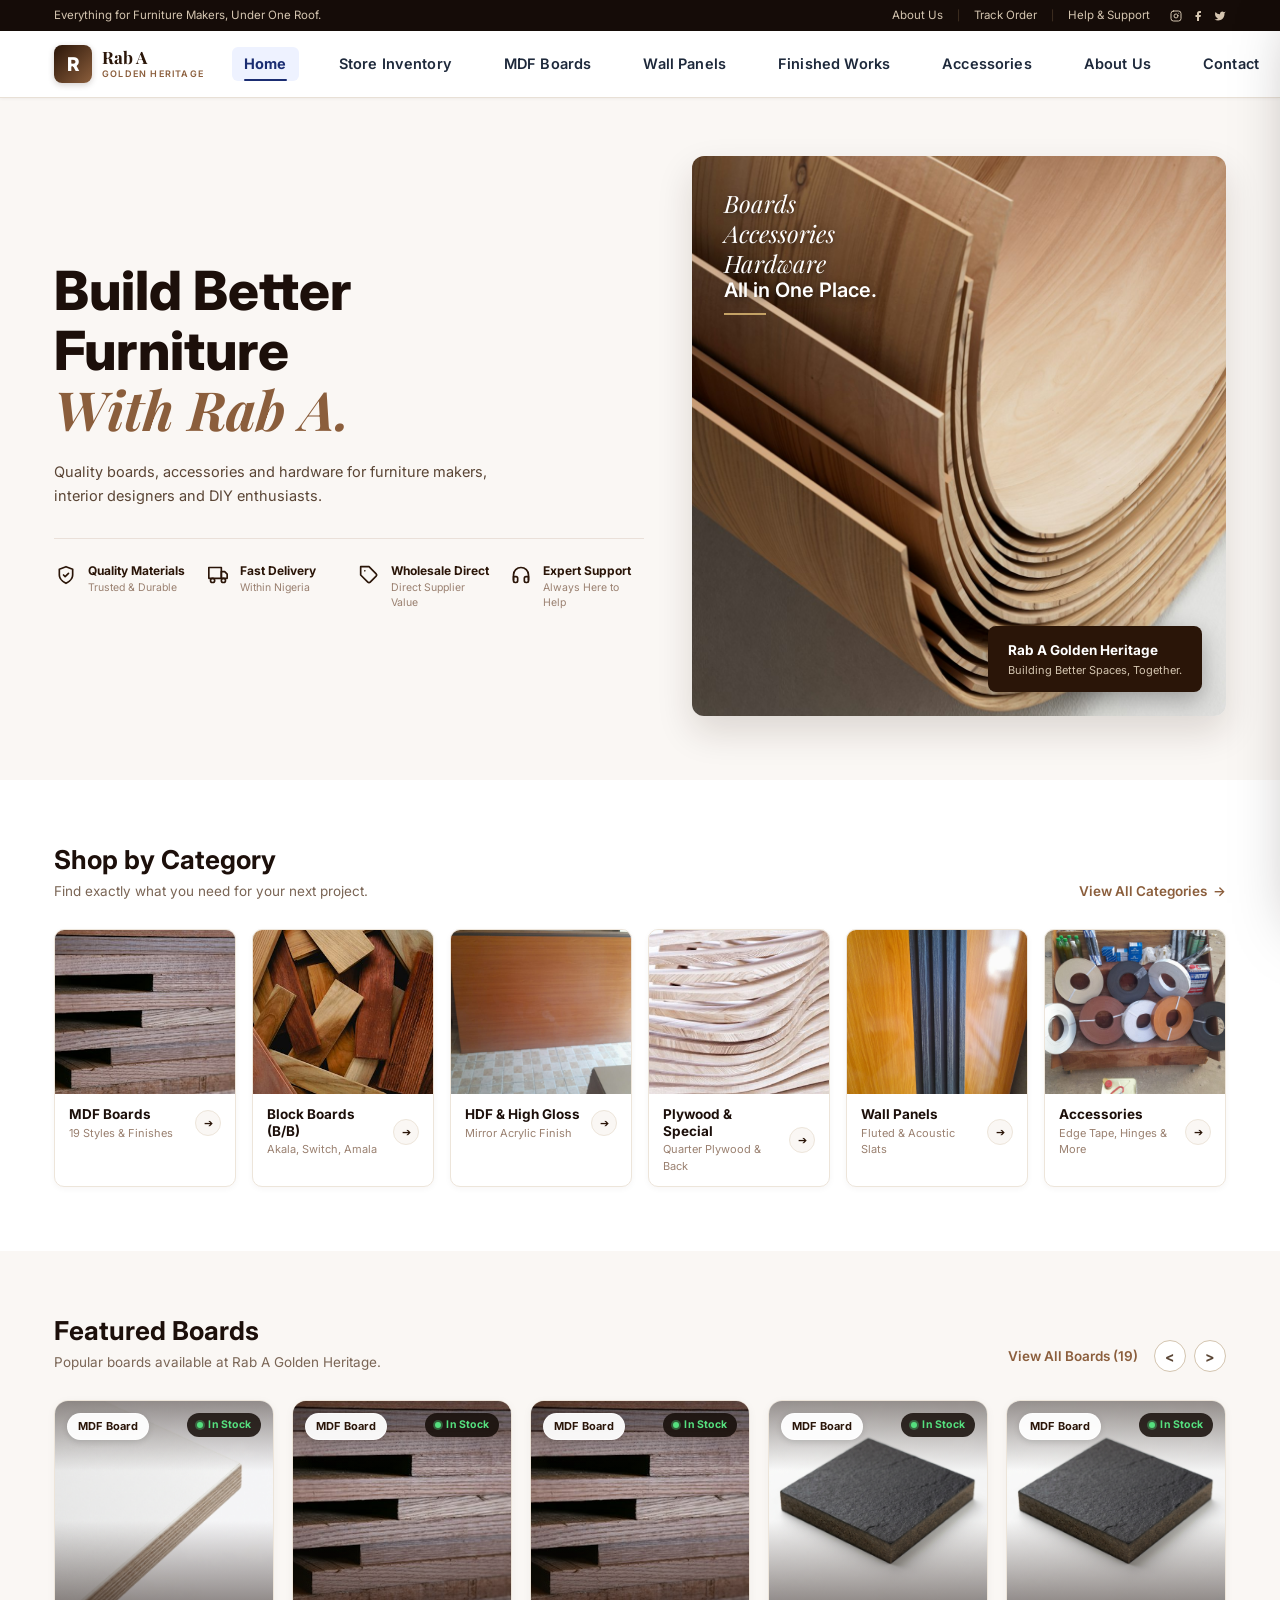
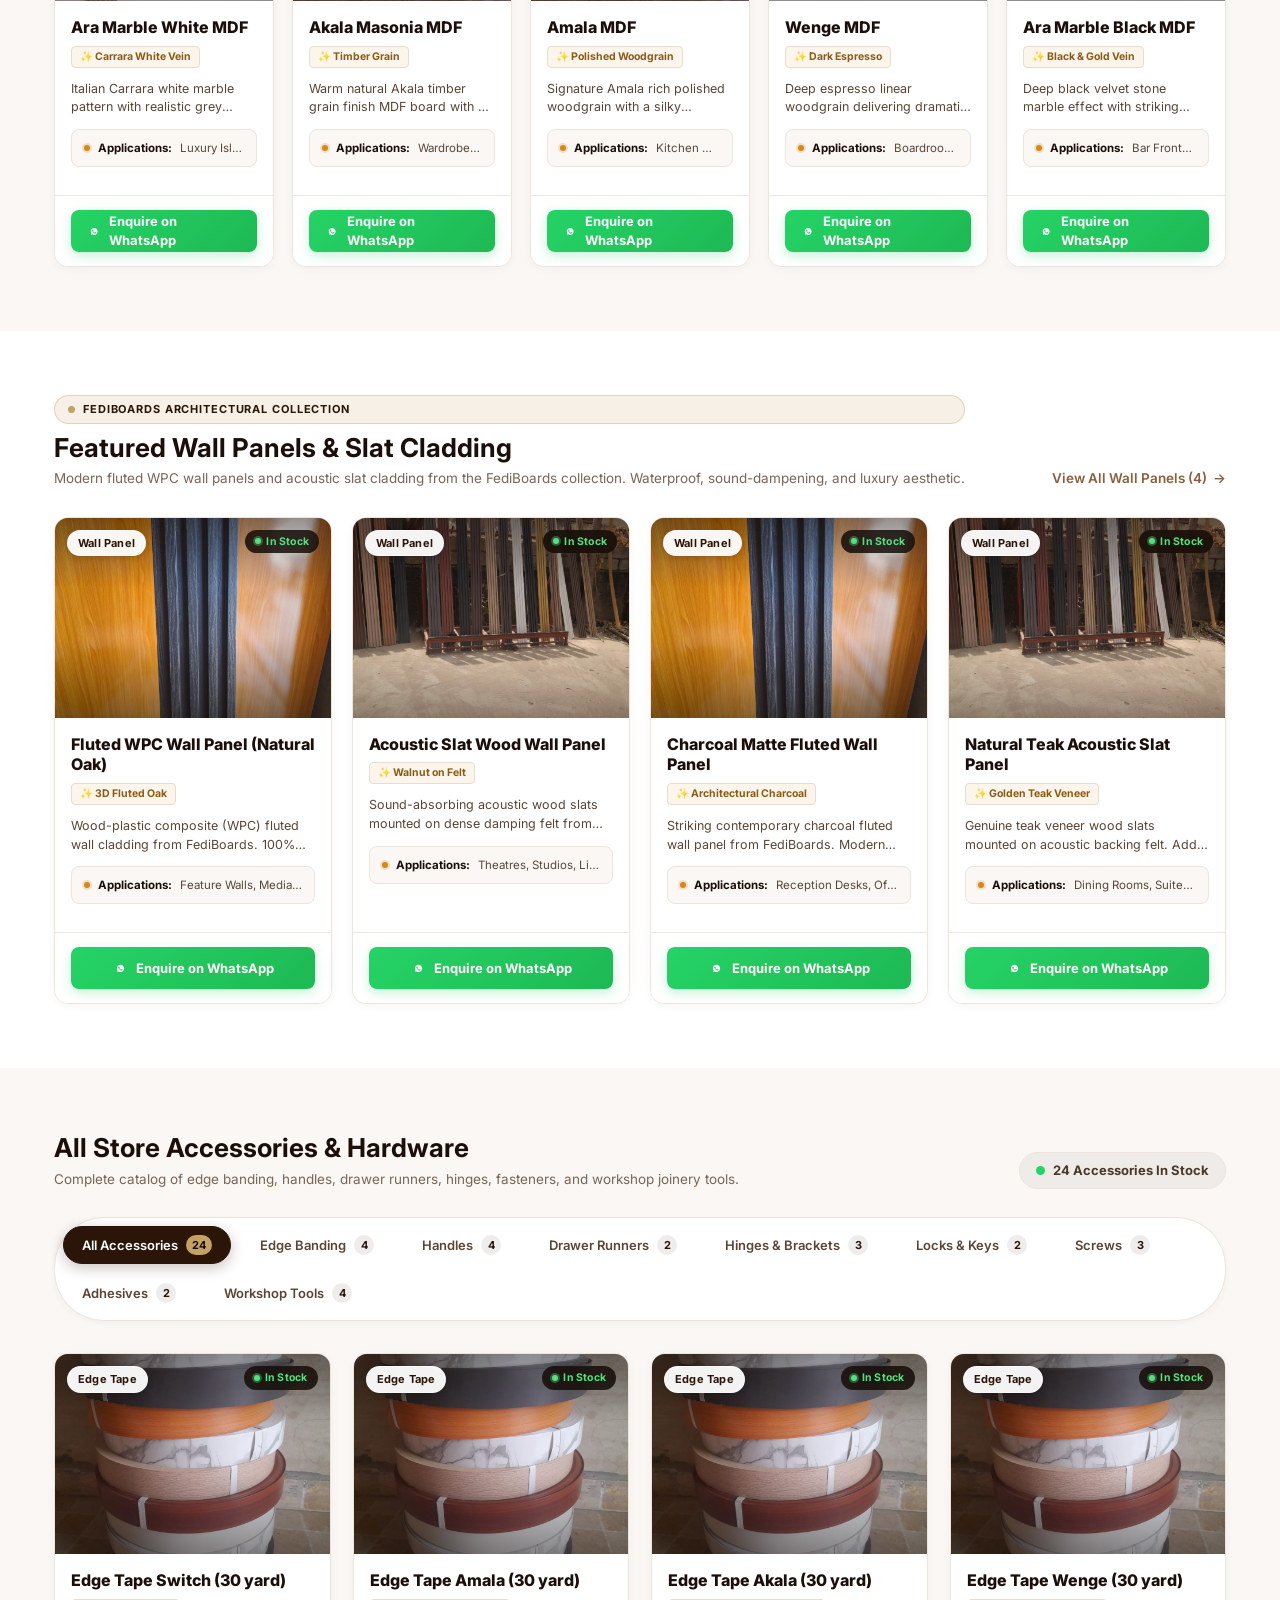
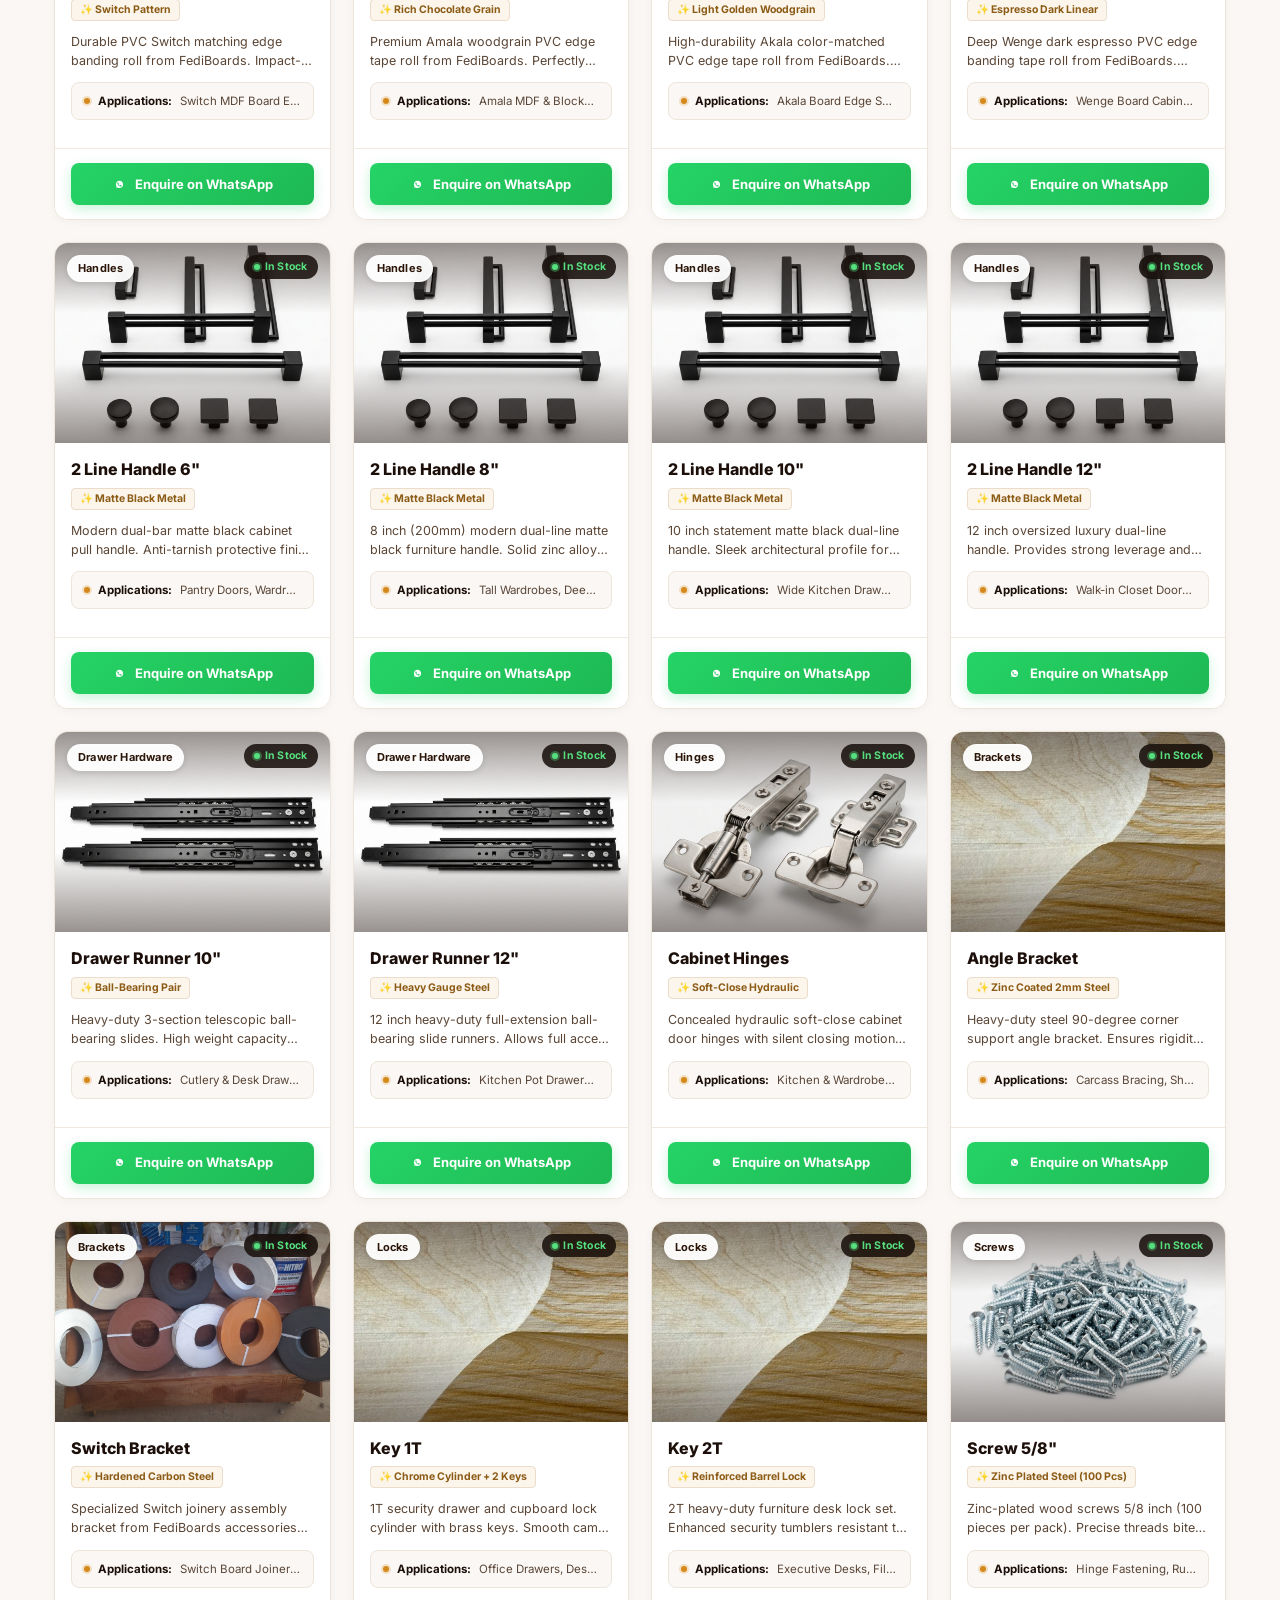
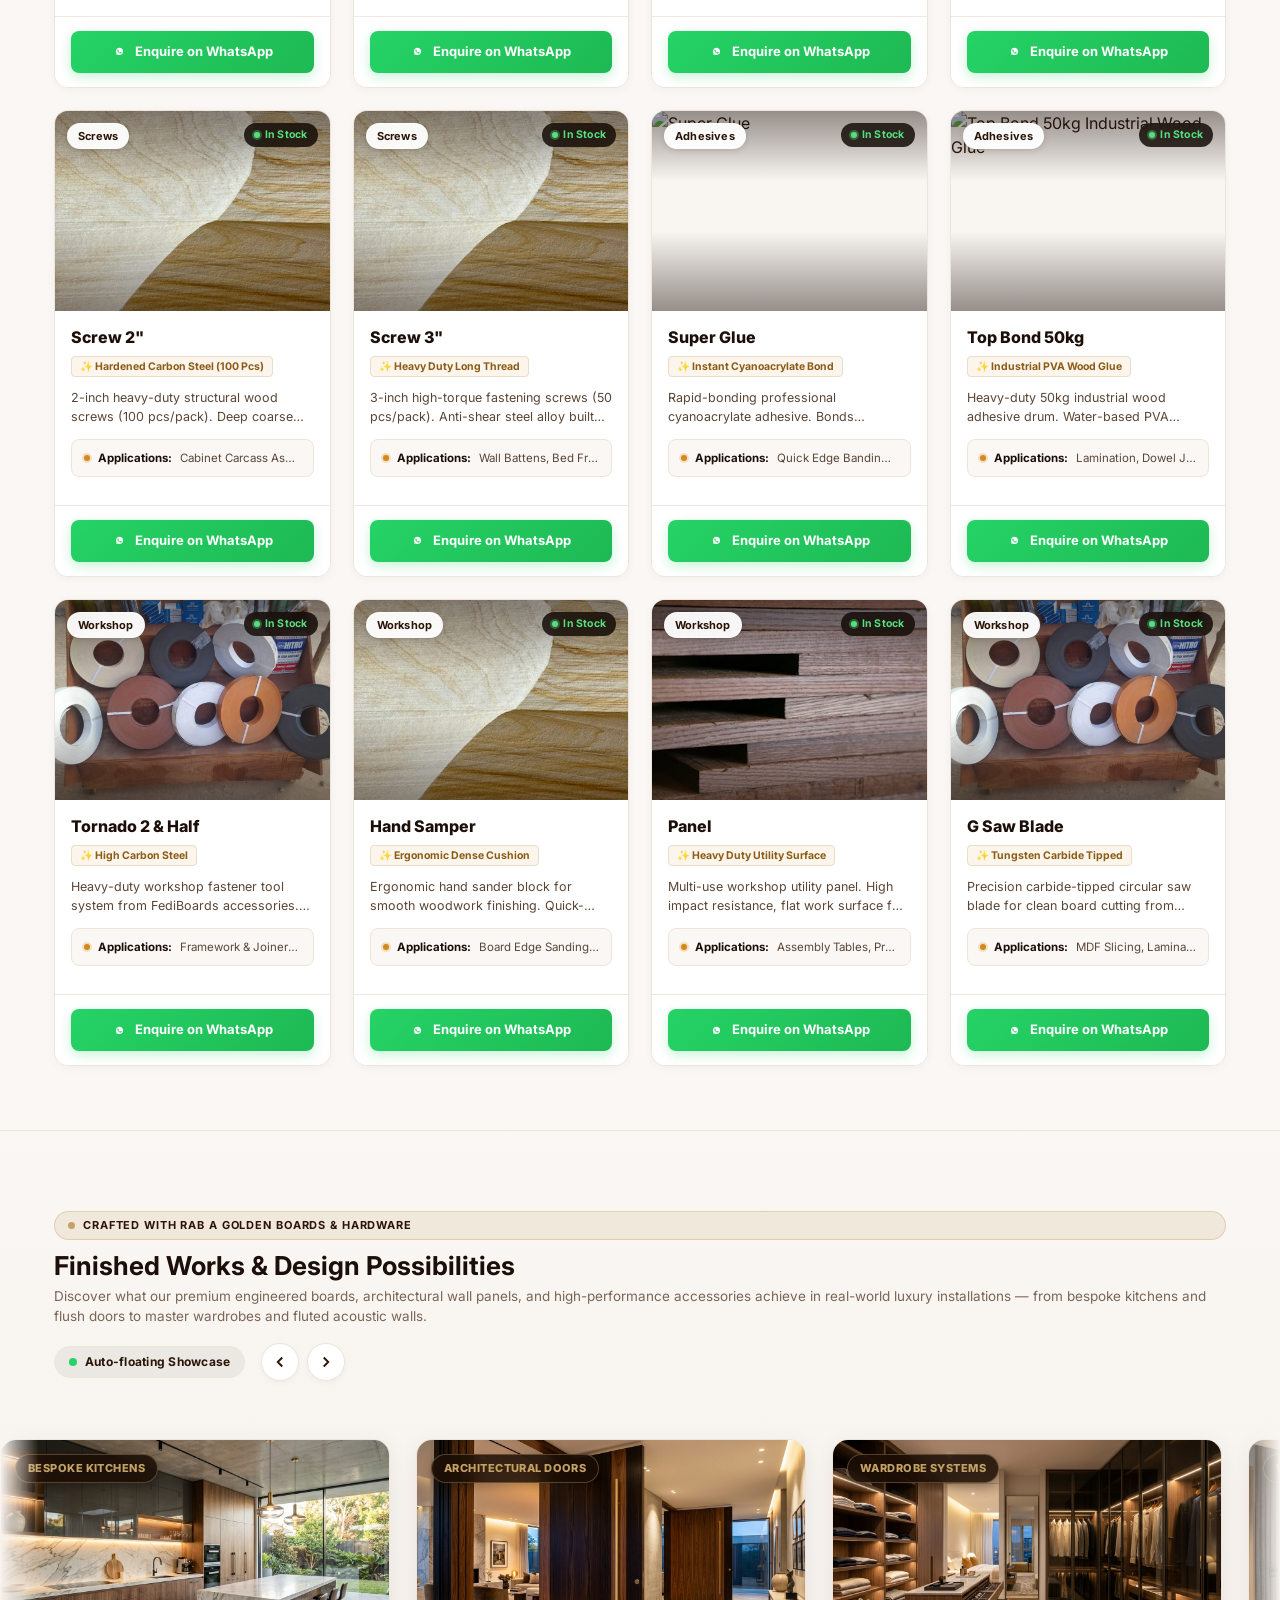
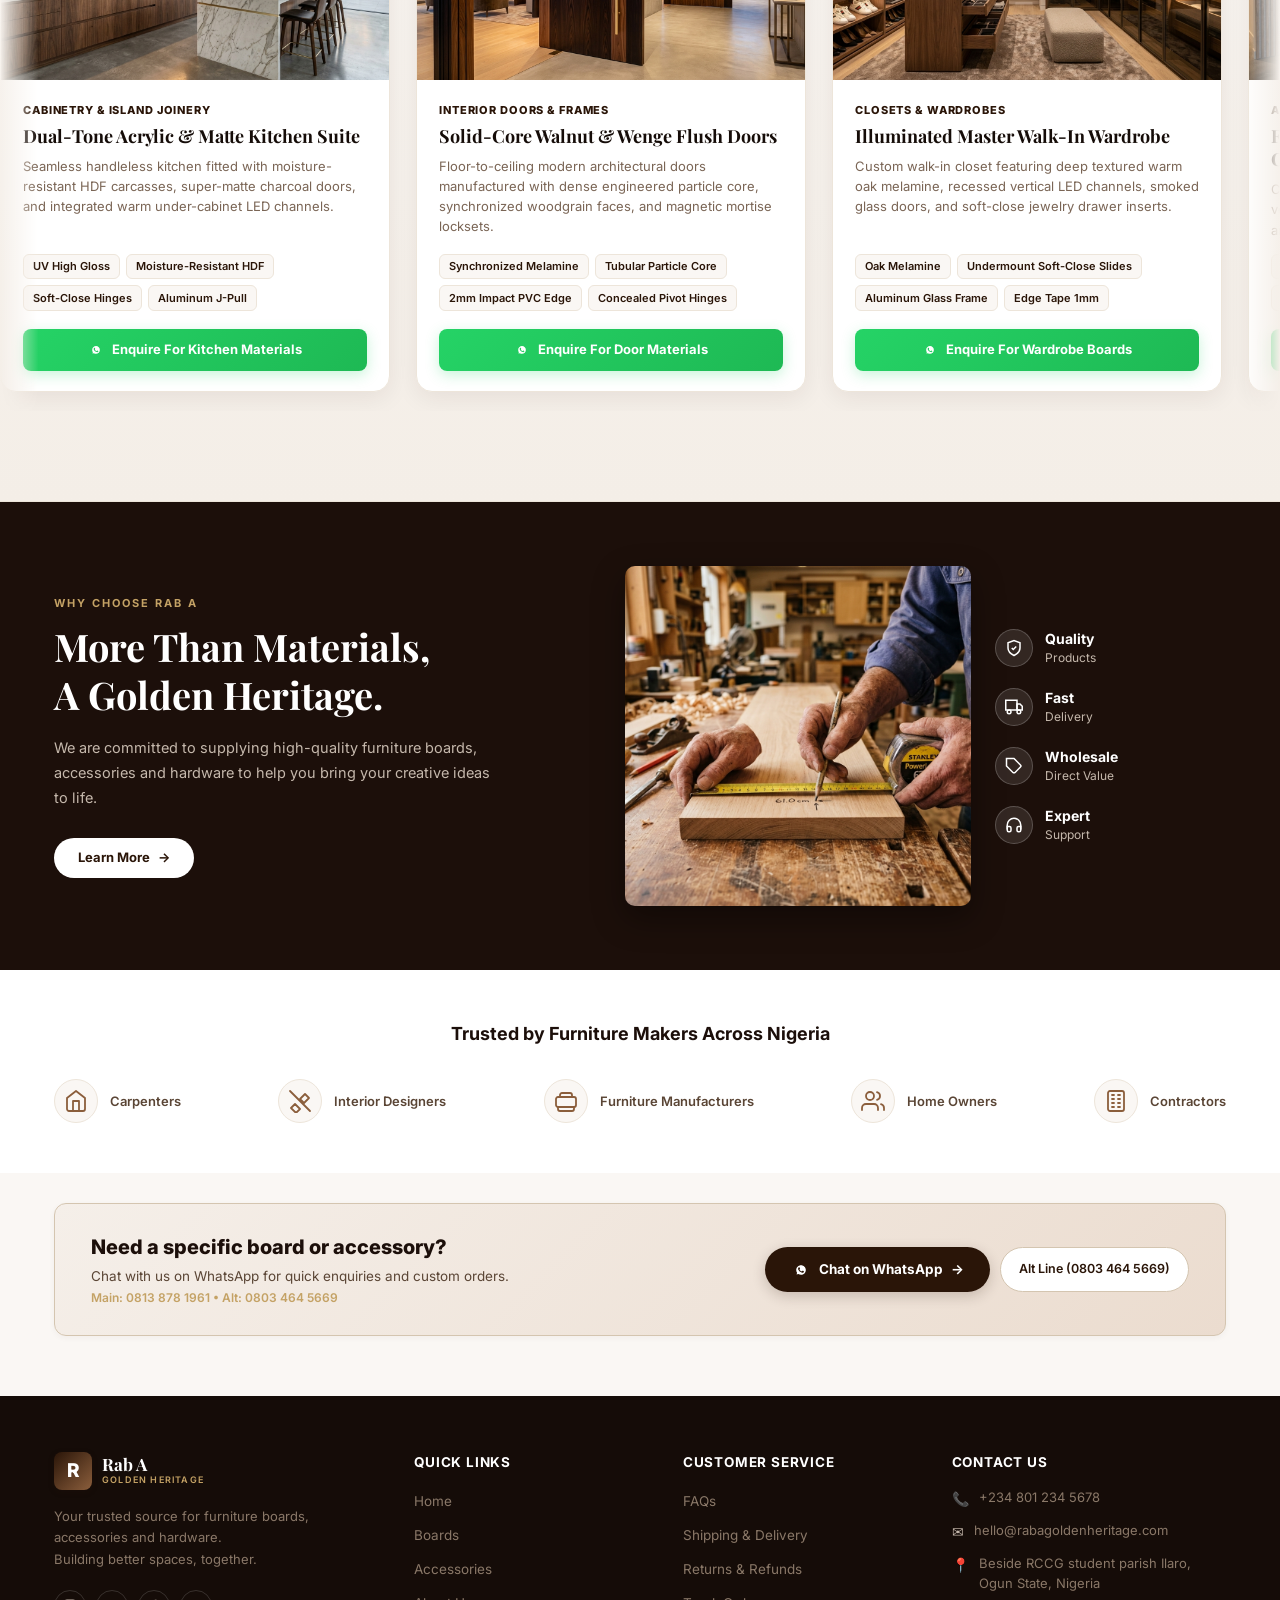
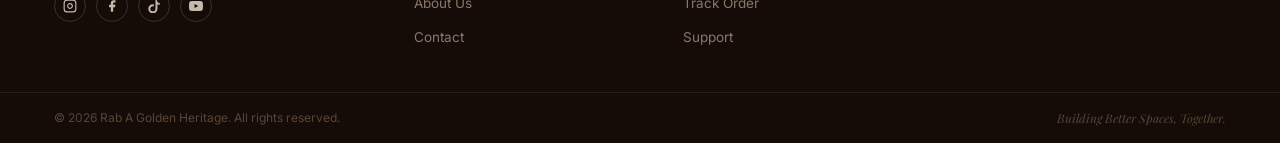
==== commit f6447538: "Add files via upload" ====
--- a/index.html
+++ b/index.html
@@ -139,8 +139,8 @@
         <a href="#contact" class="mobile-nav-link">Contact</a>
       </nav>
       <div class="mobile-contact-quick">
-        <p>📞 +234 801 234 5678</p>
-        <p>📍 Km 12, Lagos-Ibadan Expressway, Lagos</p>
+        <p>📞 <strong>Main:</strong> <a href="https://wa.me/2348138781961" style="color: inherit; text-decoration: underline;">+234 813 878 1961</a></p><p>💬 <strong>Alt:</strong> <a href="https://wa.me/2348034645669" style="color: inherit; text-decoration: underline;">+234 803 464 5669</a></p>
+        <p>📍 Beside RCCG student parish Ilaro, Ogun State</p>
       </div>
     </div>
   </header>
@@ -416,7 +416,7 @@
             </ul>
           </div>
           <div class="youceef-card-footer">
-            <a href="https://wa.me/2347087823565?text=Hello%20Rab%20A%20Golden%20Heritage,%20I%20would%20like%20to%20enquire%20about%20availability%20and%20quotation%20for%20Ara%20Marble%20White%20MDF." target="_blank" rel="noopener noreferrer" class="btn-youceef-enquire" aria-label="Enquire on WhatsApp">
+            <a href="https://wa.me/2348138781961?text=Hello%20Rab%20A%20Golden%20Heritage,%20I%20would%20like%20to%20enquire%20about%20availability%20and%20quotation%20for%20Ara%20Marble%20White%20MDF." target="_blank" rel="noopener noreferrer" class="btn-youceef-enquire" aria-label="Enquire on WhatsApp">
               <svg width="15" height="15" viewBox="0 0 24 24" fill="currentColor"><path d="M12.031 6.172c-3.181 0-5.767 2.586-5.768 5.766-.001 1.298.38 2.27 1.019 3.287l-.582 2.128 2.182-.573c.978.58 1.911.928 3.145.929 3.178 0 5.767-2.587 5.768-5.766.001-3.187-2.575-5.77-5.764-5.771zm3.392 8.244c-.144.405-.837.774-1.17.824-.299.045-.677.063-1.092-.069-.252-.08-.575-.187-.988-.365-1.739-.751-2.874-2.502-2.961-2.617-.087-.116-.708-.94-.708-1.793s.448-1.273.607-1.446c.159-.173.346-.217.462-.217l.332.006c.106.005.249-.04.39.299.144.35.49 1.199.534 1.286.044.087.073.188.014.304-.058.116-.087.188-.173.289l-.26.304c-.087.087-.179.182-.077.357.101.174.45 0.744.966 1.203.666.592 1.228.775 1.402.862.174.087.275.073.376-.044.101-.116.433-.506.549-.68.116-.174.231-.145.39-.087s1.011.477 1.184.564.289.13.332.202c.043.072.043.418-.101.823z"/></svg>
               <span>Enquire on WhatsApp</span>
             </a>
@@ -453,7 +453,7 @@
             </ul>
           </div>
           <div class="youceef-card-footer">
-            <a href="https://wa.me/2347087823565?text=Hello%20Rab%20A%20Golden%20Heritage,%20I%20would%20like%20to%20enquire%20about%20availability%20and%20quotation%20for%20Akala%20Masonia%20MDF." target="_blank" rel="noopener noreferrer" class="btn-youceef-enquire" aria-label="Enquire on WhatsApp">
+            <a href="https://wa.me/2348138781961?text=Hello%20Rab%20A%20Golden%20Heritage,%20I%20would%20like%20to%20enquire%20about%20availability%20and%20quotation%20for%20Akala%20Masonia%20MDF." target="_blank" rel="noopener noreferrer" class="btn-youceef-enquire" aria-label="Enquire on WhatsApp">
               <svg width="15" height="15" viewBox="0 0 24 24" fill="currentColor"><path d="M12.031 6.172c-3.181 0-5.767 2.586-5.768 5.766-.001 1.298.38 2.27 1.019 3.287l-.582 2.128 2.182-.573c.978.58 1.911.928 3.145.929 3.178 0 5.767-2.587 5.768-5.766.001-3.187-2.575-5.77-5.764-5.771zm3.392 8.244c-.144.405-.837.774-1.17.824-.299.045-.677.063-1.092-.069-.252-.08-.575-.187-.988-.365-1.739-.751-2.874-2.502-2.961-2.617-.087-.116-.708-.94-.708-1.793s.448-1.273.607-1.446c.159-.173.346-.217.462-.217l.332.006c.106.005.249-.04.39.299.144.35.49 1.199.534 1.286.044.087.073.188.014.304-.058.116-.087.188-.173.289l-.26.304c-.087.087-.179.182-.077.357.101.174.45 0.744.966 1.203.666.592 1.228.775 1.402.862.174.087.275.073.376-.044.101-.116.433-.506.549-.68.116-.174.231-.145.39-.087s1.011.477 1.184.564.289.13.332.202c.043.072.043.418-.101.823z"/></svg>
               <span>Enquire on WhatsApp</span>
             </a>
@@ -490,7 +490,7 @@
             </ul>
           </div>
           <div class="youceef-card-footer">
-            <a href="https://wa.me/2347087823565?text=Hello%20Rab%20A%20Golden%20Heritage,%20I%20would%20like%20to%20enquire%20about%20availability%20and%20quotation%20for%20Amala%20MDF." target="_blank" rel="noopener noreferrer" class="btn-youceef-enquire" aria-label="Enquire on WhatsApp">
+            <a href="https://wa.me/2348138781961?text=Hello%20Rab%20A%20Golden%20Heritage,%20I%20would%20like%20to%20enquire%20about%20availability%20and%20quotation%20for%20Amala%20MDF." target="_blank" rel="noopener noreferrer" class="btn-youceef-enquire" aria-label="Enquire on WhatsApp">
               <svg width="15" height="15" viewBox="0 0 24 24" fill="currentColor"><path d="M12.031 6.172c-3.181 0-5.767 2.586-5.768 5.766-.001 1.298.38 2.27 1.019 3.287l-.582 2.128 2.182-.573c.978.58 1.911.928 3.145.929 3.178 0 5.767-2.587 5.768-5.766.001-3.187-2.575-5.77-5.764-5.771zm3.392 8.244c-.144.405-.837.774-1.17.824-.299.045-.677.063-1.092-.069-.252-.08-.575-.187-.988-.365-1.739-.751-2.874-2.502-2.961-2.617-.087-.116-.708-.94-.708-1.793s.448-1.273.607-1.446c.159-.173.346-.217.462-.217l.332.006c.106.005.249-.04.39.299.144.35.49 1.199.534 1.286.044.087.073.188.014.304-.058.116-.087.188-.173.289l-.26.304c-.087.087-.179.182-.077.357.101.174.45 0.744.966 1.203.666.592 1.228.775 1.402.862.174.087.275.073.376-.044.101-.116.433-.506.549-.68.116-.174.231-.145.39-.087s1.011.477 1.184.564.289.13.332.202c.043.072.043.418-.101.823z"/></svg>
               <span>Enquire on WhatsApp</span>
             </a>
@@ -527,7 +527,7 @@
             </ul>
           </div>
           <div class="youceef-card-footer">
-            <a href="https://wa.me/2347087823565?text=Hello%20Rab%20A%20Golden%20Heritage,%20I%20would%20like%20to%20enquire%20about%20availability%20and%20quotation%20for%20Wenge%20MDF." target="_blank" rel="noopener noreferrer" class="btn-youceef-enquire" aria-label="Enquire on WhatsApp">
+            <a href="https://wa.me/2348138781961?text=Hello%20Rab%20A%20Golden%20Heritage,%20I%20would%20like%20to%20enquire%20about%20availability%20and%20quotation%20for%20Wenge%20MDF." target="_blank" rel="noopener noreferrer" class="btn-youceef-enquire" aria-label="Enquire on WhatsApp">
               <svg width="15" height="15" viewBox="0 0 24 24" fill="currentColor"><path d="M12.031 6.172c-3.181 0-5.767 2.586-5.768 5.766-.001 1.298.38 2.27 1.019 3.287l-.582 2.128 2.182-.573c.978.58 1.911.928 3.145.929 3.178 0 5.767-2.587 5.768-5.766.001-3.187-2.575-5.77-5.764-5.771zm3.392 8.244c-.144.405-.837.774-1.17.824-.299.045-.677.063-1.092-.069-.252-.08-.575-.187-.988-.365-1.739-.751-2.874-2.502-2.961-2.617-.087-.116-.708-.94-.708-1.793s.448-1.273.607-1.446c.159-.173.346-.217.462-.217l.332.006c.106.005.249-.04.39.299.144.35.49 1.199.534 1.286.044.087.073.188.014.304-.058.116-.087.188-.173.289l-.26.304c-.087.087-.179.182-.077.357.101.174.45 0.744.966 1.203.666.592 1.228.775 1.402.862.174.087.275.073.376-.044.101-.116.433-.506.549-.68.116-.174.231-.145.39-.087s1.011.477 1.184.564.289.13.332.202c.043.072.043.418-.101.823z"/></svg>
               <span>Enquire on WhatsApp</span>
             </a>
@@ -564,7 +564,7 @@
             </ul>
           </div>
           <div class="youceef-card-footer">
-            <a href="https://wa.me/2347087823565?text=Hello%20Rab%20A%20Golden%20Heritage,%20I%20would%20like%20to%20enquire%20about%20availability%20and%20quotation%20for%20Ara%20Marble%20Black%20MDF." target="_blank" rel="noopener noreferrer" class="btn-youceef-enquire" aria-label="Enquire on WhatsApp">
+            <a href="https://wa.me/2348138781961?text=Hello%20Rab%20A%20Golden%20Heritage,%20I%20would%20like%20to%20enquire%20about%20availability%20and%20quotation%20for%20Ara%20Marble%20Black%20MDF." target="_blank" rel="noopener noreferrer" class="btn-youceef-enquire" aria-label="Enquire on WhatsApp">
               <svg width="15" height="15" viewBox="0 0 24 24" fill="currentColor"><path d="M12.031 6.172c-3.181 0-5.767 2.586-5.768 5.766-.001 1.298.38 2.27 1.019 3.287l-.582 2.128 2.182-.573c.978.58 1.911.928 3.145.929 3.178 0 5.767-2.587 5.768-5.766.001-3.187-2.575-5.77-5.764-5.771zm3.392 8.244c-.144.405-.837.774-1.17.824-.299.045-.677.063-1.092-.069-.252-.08-.575-.187-.988-.365-1.739-.751-2.874-2.502-2.961-2.617-.087-.116-.708-.94-.708-1.793s.448-1.273.607-1.446c.159-.173.346-.217.462-.217l.332.006c.106.005.249-.04.39.299.144.35.49 1.199.534 1.286.044.087.073.188.014.304-.058.116-.087.188-.173.289l-.26.304c-.087.087-.179.182-.077.357.101.174.45 0.744.966 1.203.666.592 1.228.775 1.402.862.174.087.275.073.376-.044.101-.116.433-.506.549-.68.116-.174.231-.145.39-.087s1.011.477 1.184.564.289.13.332.202c.043.072.043.418-.101.823z"/></svg>
               <span>Enquire on WhatsApp</span>
             </a>
@@ -633,7 +633,7 @@
             </ul>
           </div>
           <div class="youceef-card-footer">
-            <a href="https://wa.me/2347087823565?text=Hello%20Rab%20A%20Golden%20Heritage,%20I%20would%20like%20to%20enquire%20about%20availability%20and%20quotation%20for%20Fluted%20WPC%20Wall%20Panel%20(Natural%20Oak)." target="_blank" rel="noopener noreferrer" class="btn-youceef-enquire" aria-label="Enquire on WhatsApp">
+            <a href="https://wa.me/2348138781961?text=Hello%20Rab%20A%20Golden%20Heritage,%20I%20would%20like%20to%20enquire%20about%20availability%20and%20quotation%20for%20Fluted%20WPC%20Wall%20Panel%20(Natural%20Oak)." target="_blank" rel="noopener noreferrer" class="btn-youceef-enquire" aria-label="Enquire on WhatsApp">
               <svg width="15" height="15" viewBox="0 0 24 24" fill="currentColor"><path d="M12.031 6.172c-3.181 0-5.767 2.586-5.768 5.766-.001 1.298.38 2.27 1.019 3.287l-.582 2.128 2.182-.573c.978.58 1.911.928 3.145.929 3.178 0 5.767-2.587 5.768-5.766.001-3.187-2.575-5.77-5.764-5.771zm3.392 8.244c-.144.405-.837.774-1.17.824-.299.045-.677.063-1.092-.069-.252-.08-.575-.187-.988-.365-1.739-.751-2.874-2.502-2.961-2.617-.087-.116-.708-.94-.708-1.793s.448-1.273.607-1.446c.159-.173.346-.217.462-.217l.332.006c.106.005.249-.04.39.299.144.35.49 1.199.534 1.286.044.087.073.188.014.304-.058.116-.087.188-.173.289l-.26.304c-.087.087-.179.182-.077.357.101.174.45 0.744.966 1.203.666.592 1.228.775 1.402.862.174.087.275.073.376-.044.101-.116.433-.506.549-.68.116-.174.231-.145.39-.087s1.011.477 1.184.564.289.13.332.202c.043.072.043.418-.101.823z"/></svg>
               <span>Enquire on WhatsApp</span>
             </a>
@@ -670,7 +670,7 @@
             </ul>
           </div>
           <div class="youceef-card-footer">
-            <a href="https://wa.me/2347087823565?text=Hello%20Rab%20A%20Golden%20Heritage,%20I%20would%20like%20to%20enquire%20about%20availability%20and%20quotation%20for%20Acoustic%20Slat%20Wood%20Wall%20Panel." target="_blank" rel="noopener noreferrer" class="btn-youceef-enquire" aria-label="Enquire on WhatsApp">
+            <a href="https://wa.me/2348138781961?text=Hello%20Rab%20A%20Golden%20Heritage,%20I%20would%20like%20to%20enquire%20about%20availability%20and%20quotation%20for%20Acoustic%20Slat%20Wood%20Wall%20Panel." target="_blank" rel="noopener noreferrer" class="btn-youceef-enquire" aria-label="Enquire on WhatsApp">
               <svg width="15" height="15" viewBox="0 0 24 24" fill="currentColor"><path d="M12.031 6.172c-3.181 0-5.767 2.586-5.768 5.766-.001 1.298.38 2.27 1.019 3.287l-.582 2.128 2.182-.573c.978.58 1.911.928 3.145.929 3.178 0 5.767-2.587 5.768-5.766.001-3.187-2.575-5.77-5.764-5.771zm3.392 8.244c-.144.405-.837.774-1.17.824-.299.045-.677.063-1.092-.069-.252-.08-.575-.187-.988-.365-1.739-.751-2.874-2.502-2.961-2.617-.087-.116-.708-.94-.708-1.793s.448-1.273.607-1.446c.159-.173.346-.217.462-.217l.332.006c.106.005.249-.04.39.299.144.35.49 1.199.534 1.286.044.087.073.188.014.304-.058.116-.087.188-.173.289l-.26.304c-.087.087-.179.182-.077.357.101.174.45 0.744.966 1.203.666.592 1.228.775 1.402.862.174.087.275.073.376-.044.101-.116.433-.506.549-.68.116-.174.231-.145.39-.087s1.011.477 1.184.564.289.13.332.202c.043.072.043.418-.101.823z"/></svg>
               <span>Enquire on WhatsApp</span>
             </a>
@@ -707,7 +707,7 @@
             </ul>
           </div>
           <div class="youceef-card-footer">
-            <a href="https://wa.me/2347087823565?text=Hello%20Rab%20A%20Golden%20Heritage,%20I%20would%20like%20to%20enquire%20about%20availability%20and%20quotation%20for%20Charcoal%20Matte%20Fluted%20Wall%20Panel." target="_blank" rel="noopener noreferrer" class="btn-youceef-enquire" aria-label="Enquire on WhatsApp">
+            <a href="https://wa.me/2348138781961?text=Hello%20Rab%20A%20Golden%20Heritage,%20I%20would%20like%20to%20enquire%20about%20availability%20and%20quotation%20for%20Charcoal%20Matte%20Fluted%20Wall%20Panel." target="_blank" rel="noopener noreferrer" class="btn-youceef-enquire" aria-label="Enquire on WhatsApp">
               <svg width="15" height="15" viewBox="0 0 24 24" fill="currentColor"><path d="M12.031 6.172c-3.181 0-5.767 2.586-5.768 5.766-.001 1.298.38 2.27 1.019 3.287l-.582 2.128 2.182-.573c.978.58 1.911.928 3.145.929 3.178 0 5.767-2.587 5.768-5.766.001-3.187-2.575-5.77-5.764-5.771zm3.392 8.244c-.144.405-.837.774-1.17.824-.299.045-.677.063-1.092-.069-.252-.08-.575-.187-.988-.365-1.739-.751-2.874-2.502-2.961-2.617-.087-.116-.708-.94-.708-1.793s.448-1.273.607-1.446c.159-.173.346-.217.462-.217l.332.006c.106.005.249-.04.39.299.144.35.49 1.199.534 1.286.044.087.073.188.014.304-.058.116-.087.188-.173.289l-.26.304c-.087.087-.179.182-.077.357.101.174.45 0.744.966 1.203.666.592 1.228.775 1.402.862.174.087.275.073.376-.044.101-.116.433-.506.549-.68.116-.174.231-.145.39-.087s1.011.477 1.184.564.289.13.332.202c.043.072.043.418-.101.823z"/></svg>
               <span>Enquire on WhatsApp</span>
             </a>
@@ -744,7 +744,7 @@
             </ul>
           </div>
           <div class="youceef-card-footer">
-            <a href="https://wa.me/2347087823565?text=Hello%20Rab%20A%20Golden%20Heritage,%20I%20would%20like%20to%20enquire%20about%20availability%20and%20quotation%20for%20Natural%20Teak%20Acoustic%20Slat%20Panel." target="_blank" rel="noopener noreferrer" class="btn-youceef-enquire" aria-label="Enquire on WhatsApp">
+            <a href="https://wa.me/2348138781961?text=Hello%20Rab%20A%20Golden%20Heritage,%20I%20would%20like%20to%20enquire%20about%20availability%20and%20quotation%20for%20Natural%20Teak%20Acoustic%20Slat%20Panel." target="_blank" rel="noopener noreferrer" class="btn-youceef-enquire" aria-label="Enquire on WhatsApp">
               <svg width="15" height="15" viewBox="0 0 24 24" fill="currentColor"><path d="M12.031 6.172c-3.181 0-5.767 2.586-5.768 5.766-.001 1.298.38 2.27 1.019 3.287l-.582 2.128 2.182-.573c.978.58 1.911.928 3.145.929 3.178 0 5.767-2.587 5.768-5.766.001-3.187-2.575-5.77-5.764-5.771zm3.392 8.244c-.144.405-.837.774-1.17.824-.299.045-.677.063-1.092-.069-.252-.08-.575-.187-.988-.365-1.739-.751-2.874-2.502-2.961-2.617-.087-.116-.708-.94-.708-1.793s.448-1.273.607-1.446c.159-.173.346-.217.462-.217l.332.006c.106.005.249-.04.39.299.144.35.49 1.199.534 1.286.044.087.073.188.014.304-.058.116-.087.188-.173.289l-.26.304c-.087.087-.179.182-.077.357.101.174.45 0.744.966 1.203.666.592 1.228.775 1.402.862.174.087.275.073.376-.044.101-.116.433-.506.549-.68.116-.174.231-.145.39-.087s1.011.477 1.184.564.289.13.332.202c.043.072.043.418-.101.823z"/></svg>
               <span>Enquire on WhatsApp</span>
             </a>
@@ -822,7 +822,7 @@
             </ul>
           </div>
           <div class="youceef-card-footer">
-            <a href="https://wa.me/2347087823565?text=Hello%20Rab%20A%20Golden%20Heritage,%20I%20would%20like%20to%20enquire%20about%20availability%20and%20quotation%20for%20Edge%20Tape%20Switch." target="_blank" rel="noopener noreferrer" class="btn-youceef-enquire" aria-label="Enquire on WhatsApp">
+            <a href="https://wa.me/2348138781961?text=Hello%20Rab%20A%20Golden%20Heritage,%20I%20would%20like%20to%20enquire%20about%20availability%20and%20quotation%20for%20Edge%20Tape%20Switch." target="_blank" rel="noopener noreferrer" class="btn-youceef-enquire" aria-label="Enquire on WhatsApp">
               <svg width="15" height="15" viewBox="0 0 24 24" fill="currentColor"><path d="M12.031 6.172c-3.181 0-5.767 2.586-5.768 5.766-.001 1.298.38 2.27 1.019 3.287l-.582 2.128 2.182-.573c.978.58 1.911.928 3.145.929 3.178 0 5.767-2.587 5.768-5.766.001-3.187-2.575-5.77-5.764-5.771zm3.392 8.244c-.144.405-.837.774-1.17.824-.299.045-.677.063-1.092-.069-.252-.08-.575-.187-.988-.365-1.739-.751-2.874-2.502-2.961-2.617-.087-.116-.708-.94-.708-1.793s.448-1.273.607-1.446c.159-.173.346-.217.462-.217l.332.006c.106.005.249-.04.39.299.144.35.49 1.199.534 1.286.044.087.073.188.014.304-.058.116-.087.188-.173.289l-.26.304c-.087.087-.179.182-.077.357.101.174.45 0.744.966 1.203.666.592 1.228.775 1.402.862.174.087.275.073.376-.044.101-.116.433-.506.549-.68.116-.174.231-.145.39-.087s1.011.477 1.184.564.289.13.332.202c.043.072.043.418-.101.823z"/></svg>
               <span>Enquire on WhatsApp</span>
             </a>
@@ -859,7 +859,7 @@
             </ul>
           </div>
           <div class="youceef-card-footer">
-            <a href="https://wa.me/2347087823565?text=Hello%20Rab%20A%20Golden%20Heritage,%20I%20would%20like%20to%20enquire%20about%20availability%20and%20quotation%20for%20Edge%20Tape%20Amala." target="_blank" rel="noopener noreferrer" class="btn-youceef-enquire" aria-label="Enquire on WhatsApp">
+            <a href="https://wa.me/2348138781961?text=Hello%20Rab%20A%20Golden%20Heritage,%20I%20would%20like%20to%20enquire%20about%20availability%20and%20quotation%20for%20Edge%20Tape%20Amala." target="_blank" rel="noopener noreferrer" class="btn-youceef-enquire" aria-label="Enquire on WhatsApp">
               <svg width="15" height="15" viewBox="0 0 24 24" fill="currentColor"><path d="M12.031 6.172c-3.181 0-5.767 2.586-5.768 5.766-.001 1.298.38 2.27 1.019 3.287l-.582 2.128 2.182-.573c.978.58 1.911.928 3.145.929 3.178 0 5.767-2.587 5.768-5.766.001-3.187-2.575-5.77-5.764-5.771zm3.392 8.244c-.144.405-.837.774-1.17.824-.299.045-.677.063-1.092-.069-.252-.08-.575-.187-.988-.365-1.739-.751-2.874-2.502-2.961-2.617-.087-.116-.708-.94-.708-1.793s.448-1.273.607-1.446c.159-.173.346-.217.462-.217l.332.006c.106.005.249-.04.39.299.144.35.49 1.199.534 1.286.044.087.073.188.014.304-.058.116-.087.188-.173.289l-.26.304c-.087.087-.179.182-.077.357.101.174.45 0.744.966 1.203.666.592 1.228.775 1.402.862.174.087.275.073.376-.044.101-.116.433-.506.549-.68.116-.174.231-.145.39-.087s1.011.477 1.184.564.289.13.332.202c.043.072.043.418-.101.823z"/></svg>
               <span>Enquire on WhatsApp</span>
             </a>
@@ -896,7 +896,7 @@
             </ul>
           </div>
           <div class="youceef-card-footer">
-            <a href="https://wa.me/2347087823565?text=Hello%20Rab%20A%20Golden%20Heritage,%20I%20would%20like%20to%20enquire%20about%20availability%20and%20quotation%20for%20Edge%20Tape%20Akala." target="_blank" rel="noopener noreferrer" class="btn-youceef-enquire" aria-label="Enquire on WhatsApp">
+            <a href="https://wa.me/2348138781961?text=Hello%20Rab%20A%20Golden%20Heritage,%20I%20would%20like%20to%20enquire%20about%20availability%20and%20quotation%20for%20Edge%20Tape%20Akala." target="_blank" rel="noopener noreferrer" class="btn-youceef-enquire" aria-label="Enquire on WhatsApp">
               <svg width="15" height="15" viewBox="0 0 24 24" fill="currentColor"><path d="M12.031 6.172c-3.181 0-5.767 2.586-5.768 5.766-.001 1.298.38 2.27 1.019 3.287l-.582 2.128 2.182-.573c.978.58 1.911.928 3.145.929 3.178 0 5.767-2.587 5.768-5.766.001-3.187-2.575-5.77-5.764-5.771zm3.392 8.244c-.144.405-.837.774-1.17.824-.299.045-.677.063-1.092-.069-.252-.08-.575-.187-.988-.365-1.739-.751-2.874-2.502-2.961-2.617-.087-.116-.708-.94-.708-1.793s.448-1.273.607-1.446c.159-.173.346-.217.462-.217l.332.006c.106.005.249-.04.39.299.144.35.49 1.199.534 1.286.044.087.073.188.014.304-.058.116-.087.188-.173.289l-.26.304c-.087.087-.179.182-.077.357.101.174.45 0.744.966 1.203.666.592 1.228.775 1.402.862.174.087.275.073.376-.044.101-.116.433-.506.549-.68.116-.174.231-.145.39-.087s1.011.477 1.184.564.289.13.332.202c.043.072.043.418-.101.823z"/></svg>
               <span>Enquire on WhatsApp</span>
             </a>
@@ -933,7 +933,7 @@
             </ul>
           </div>
           <div class="youceef-card-footer">
-            <a href="https://wa.me/2347087823565?text=Hello%20Rab%20A%20Golden%20Heritage,%20I%20would%20like%20to%20enquire%20about%20availability%20and%20quotation%20for%20Edge%20Tape%20Wenge." target="_blank" rel="noopener noreferrer" class="btn-youceef-enquire" aria-label="Enquire on WhatsApp">
+            <a href="https://wa.me/2348138781961?text=Hello%20Rab%20A%20Golden%20Heritage,%20I%20would%20like%20to%20enquire%20about%20availability%20and%20quotation%20for%20Edge%20Tape%20Wenge." target="_blank" rel="noopener noreferrer" class="btn-youceef-enquire" aria-label="Enquire on WhatsApp">
               <svg width="15" height="15" viewBox="0 0 24 24" fill="currentColor"><path d="M12.031 6.172c-3.181 0-5.767 2.586-5.768 5.766-.001 1.298.38 2.27 1.019 3.287l-.582 2.128 2.182-.573c.978.58 1.911.928 3.145.929 3.178 0 5.767-2.587 5.768-5.766.001-3.187-2.575-5.77-5.764-5.771zm3.392 8.244c-.144.405-.837.774-1.17.824-.299.045-.677.063-1.092-.069-.252-.08-.575-.187-.988-.365-1.739-.751-2.874-2.502-2.961-2.617-.087-.116-.708-.94-.708-1.793s.448-1.273.607-1.446c.159-.173.346-.217.462-.217l.332.006c.106.005.249-.04.39.299.144.35.49 1.199.534 1.286.044.087.073.188.014.304-.058.116-.087.188-.173.289l-.26.304c-.087.087-.179.182-.077.357.101.174.45 0.744.966 1.203.666.592 1.228.775 1.402.862.174.087.275.073.376-.044.101-.116.433-.506.549-.68.116-.174.231-.145.39-.087s1.011.477 1.184.564.289.13.332.202c.043.072.043.418-.101.823z"/></svg>
               <span>Enquire on WhatsApp</span>
             </a>
@@ -970,7 +970,7 @@
             </ul>
           </div>
           <div class="youceef-card-footer">
-            <a href="https://wa.me/2347087823565?text=Hello%20Rab%20A%20Golden%20Heritage,%20I%20would%20like%20to%20enquire%20about%20availability%20and%20quotation%20for%202%20Line%20Handle%206%20inch." target="_blank" rel="noopener noreferrer" class="btn-youceef-enquire" aria-label="Enquire on WhatsApp">
+            <a href="https://wa.me/2348138781961?text=Hello%20Rab%20A%20Golden%20Heritage,%20I%20would%20like%20to%20enquire%20about%20availability%20and%20quotation%20for%202%20Line%20Handle%206%20inch." target="_blank" rel="noopener noreferrer" class="btn-youceef-enquire" aria-label="Enquire on WhatsApp">
               <svg width="15" height="15" viewBox="0 0 24 24" fill="currentColor"><path d="M12.031 6.172c-3.181 0-5.767 2.586-5.768 5.766-.001 1.298.38 2.27 1.019 3.287l-.582 2.128 2.182-.573c.978.58 1.911.928 3.145.929 3.178 0 5.767-2.587 5.768-5.766.001-3.187-2.575-5.77-5.764-5.771zm3.392 8.244c-.144.405-.837.774-1.17.824-.299.045-.677.063-1.092-.069-.252-.08-.575-.187-.988-.365-1.739-.751-2.874-2.502-2.961-2.617-.087-.116-.708-.94-.708-1.793s.448-1.273.607-1.446c.159-.173.346-.217.462-.217l.332.006c.106.005.249-.04.39.299.144.35.49 1.199.534 1.286.044.087.073.188.014.304-.058.116-.087.188-.173.289l-.26.304c-.087.087-.179.182-.077.357.101.174.45 0.744.966 1.203.666.592 1.228.775 1.402.862.174.087.275.073.376-.044.101-.116.433-.506.549-.68.116-.174.231-.145.39-.087s1.011.477 1.184.564.289.13.332.202c.043.072.043.418-.101.823z"/></svg>
               <span>Enquire on WhatsApp</span>
             </a>
@@ -1007,7 +1007,7 @@
             </ul>
           </div>
           <div class="youceef-card-footer">
-            <a href="https://wa.me/2347087823565?text=Hello%20Rab%20A%20Golden%20Heritage,%20I%20would%20like%20to%20enquire%20about%20availability%20and%20quotation%20for%202%20Line%20Handle%208%20inch." target="_blank" rel="noopener noreferrer" class="btn-youceef-enquire" aria-label="Enquire on WhatsApp">
+            <a href="https://wa.me/2348138781961?text=Hello%20Rab%20A%20Golden%20Heritage,%20I%20would%20like%20to%20enquire%20about%20availability%20and%20quotation%20for%202%20Line%20Handle%208%20inch." target="_blank" rel="noopener noreferrer" class="btn-youceef-enquire" aria-label="Enquire on WhatsApp">
               <svg width="15" height="15" viewBox="0 0 24 24" fill="currentColor"><path d="M12.031 6.172c-3.181 0-5.767 2.586-5.768 5.766-.001 1.298.38 2.27 1.019 3.287l-.582 2.128 2.182-.573c.978.58 1.911.928 3.145.929 3.178 0 5.767-2.587 5.768-5.766.001-3.187-2.575-5.77-5.764-5.771zm3.392 8.244c-.144.405-.837.774-1.17.824-.299.045-.677.063-1.092-.069-.252-.08-.575-.187-.988-.365-1.739-.751-2.874-2.502-2.961-2.617-.087-.116-.708-.94-.708-1.793s.448-1.273.607-1.446c.159-.173.346-.217.462-.217l.332.006c.106.005.249-.04.39.299.144.35.49 1.199.534 1.286.044.087.073.188.014.304-.058.116-.087.188-.173.289l-.26.304c-.087.087-.179.182-.077.357.101.174.45 0.744.966 1.203.666.592 1.228.775 1.402.862.174.087.275.073.376-.044.101-.116.433-.506.549-.68.116-.174.231-.145.39-.087s1.011.477 1.184.564.289.13.332.202c.043.072.043.418-.101.823z"/></svg>
               <span>Enquire on WhatsApp</span>
             </a>
@@ -1044,7 +1044,7 @@
             </ul>
           </div>
           <div class="youceef-card-footer">
-            <a href="https://wa.me/2347087823565?text=Hello%20Rab%20A%20Golden%20Heritage,%20I%20would%20like%20to%20enquire%20about%20availability%20and%20quotation%20for%202%20Line%20Handle%2010%20inch." target="_blank" rel="noopener noreferrer" class="btn-youceef-enquire" aria-label="Enquire on WhatsApp">
+            <a href="https://wa.me/2348138781961?text=Hello%20Rab%20A%20Golden%20Heritage,%20I%20would%20like%20to%20enquire%20about%20availability%20and%20quotation%20for%202%20Line%20Handle%2010%20inch." target="_blank" rel="noopener noreferrer" class="btn-youceef-enquire" aria-label="Enquire on WhatsApp">
               <svg width="15" height="15" viewBox="0 0 24 24" fill="currentColor"><path d="M12.031 6.172c-3.181 0-5.767 2.586-5.768 5.766-.001 1.298.38 2.27 1.019 3.287l-.582 2.128 2.182-.573c.978.58 1.911.928 3.145.929 3.178 0 5.767-2.587 5.768-5.766.001-3.187-2.575-5.77-5.764-5.771zm3.392 8.244c-.144.405-.837.774-1.17.824-.299.045-.677.063-1.092-.069-.252-.08-.575-.187-.988-.365-1.739-.751-2.874-2.502-2.961-2.617-.087-.116-.708-.94-.708-1.793s.448-1.273.607-1.446c.159-.173.346-.217.462-.217l.332.006c.106.005.249-.04.39.299.144.35.49 1.199.534 1.286.044.087.073.188.014.304-.058.116-.087.188-.173.289l-.26.304c-.087.087-.179.182-.077.357.101.174.45 0.744.966 1.203.666.592 1.228.775 1.402.862.174.087.275.073.376-.044.101-.116.433-.506.549-.68.116-.174.231-.145.39-.087s1.011.477 1.184.564.289.13.332.202c.043.072.043.418-.101.823z"/></svg>
               <span>Enquire on WhatsApp</span>
             </a>
@@ -1081,7 +1081,7 @@
             </ul>
           </div>
           <div class="youceef-card-footer">
-            <a href="https://wa.me/2347087823565?text=Hello%20Rab%20A%20Golden%20Heritage,%20I%20would%20like%20to%20enquire%20about%20availability%20and%20quotation%20for%202%20Line%20Handle%2012%20inch." target="_blank" rel="noopener noreferrer" class="btn-youceef-enquire" aria-label="Enquire on WhatsApp">
+            <a href="https://wa.me/2348138781961?text=Hello%20Rab%20A%20Golden%20Heritage,%20I%20would%20like%20to%20enquire%20about%20availability%20and%20quotation%20for%202%20Line%20Handle%2012%20inch." target="_blank" rel="noopener noreferrer" class="btn-youceef-enquire" aria-label="Enquire on WhatsApp">
               <svg width="15" height="15" viewBox="0 0 24 24" fill="currentColor"><path d="M12.031 6.172c-3.181 0-5.767 2.586-5.768 5.766-.001 1.298.38 2.27 1.019 3.287l-.582 2.128 2.182-.573c.978.58 1.911.928 3.145.929 3.178 0 5.767-2.587 5.768-5.766.001-3.187-2.575-5.77-5.764-5.771zm3.392 8.244c-.144.405-.837.774-1.17.824-.299.045-.677.063-1.092-.069-.252-.08-.575-.187-.988-.365-1.739-.751-2.874-2.502-2.961-2.617-.087-.116-.708-.94-.708-1.793s.448-1.273.607-1.446c.159-.173.346-.217.462-.217l.332.006c.106.005.249-.04.39.299.144.35.49 1.199.534 1.286.044.087.073.188.014.304-.058.116-.087.188-.173.289l-.26.304c-.087.087-.179.182-.077.357.101.174.45 0.744.966 1.203.666.592 1.228.775 1.402.862.174.087.275.073.376-.044.101-.116.433-.506.549-.68.116-.174.231-.145.39-.087s1.011.477 1.184.564.289.13.332.202c.043.072.043.418-.101.823z"/></svg>
               <span>Enquire on WhatsApp</span>
             </a>
@@ -1118,7 +1118,7 @@
             </ul>
           </div>
           <div class="youceef-card-footer">
-            <a href="https://wa.me/2347087823565?text=Hello%20Rab%20A%20Golden%20Heritage,%20I%20would%20like%20to%20enquire%20about%20availability%20and%20quotation%20for%20Drawer%20Runner%2010%20inch." target="_blank" rel="noopener noreferrer" class="btn-youceef-enquire" aria-label="Enquire on WhatsApp">
+            <a href="https://wa.me/2348138781961?text=Hello%20Rab%20A%20Golden%20Heritage,%20I%20would%20like%20to%20enquire%20about%20availability%20and%20quotation%20for%20Drawer%20Runner%2010%20inch." target="_blank" rel="noopener noreferrer" class="btn-youceef-enquire" aria-label="Enquire on WhatsApp">
               <svg width="15" height="15" viewBox="0 0 24 24" fill="currentColor"><path d="M12.031 6.172c-3.181 0-5.767 2.586-5.768 5.766-.001 1.298.38 2.27 1.019 3.287l-.582 2.128 2.182-.573c.978.58 1.911.928 3.145.929 3.178 0 5.767-2.587 5.768-5.766.001-3.187-2.575-5.77-5.764-5.771zm3.392 8.244c-.144.405-.837.774-1.17.824-.299.045-.677.063-1.092-.069-.252-.08-.575-.187-.988-.365-1.739-.751-2.874-2.502-2.961-2.617-.087-.116-.708-.94-.708-1.793s.448-1.273.607-1.446c.159-.173.346-.217.462-.217l.332.006c.106.005.249-.04.39.299.144.35.49 1.199.534 1.286.044.087.073.188.014.304-.058.116-.087.188-.173.289l-.26.304c-.087.087-.179.182-.077.357.101.174.45 0.744.966 1.203.666.592 1.228.775 1.402.862.174.087.275.073.376-.044.101-.116.433-.506.549-.68.116-.174.231-.145.39-.087s1.011.477 1.184.564.289.13.332.202c.043.072.043.418-.101.823z"/></svg>
               <span>Enquire on WhatsApp</span>
             </a>
@@ -1155,7 +1155,7 @@
             </ul>
           </div>
           <div class="youceef-card-footer">
-            <a href="https://wa.me/2347087823565?text=Hello%20Rab%20A%20Golden%20Heritage,%20I%20would%20like%20to%20enquire%20about%20availability%20and%20quotation%20for%20Drawer%20Runner%2012%20inch." target="_blank" rel="noopener noreferrer" class="btn-youceef-enquire" aria-label="Enquire on WhatsApp">
+            <a href="https://wa.me/2348138781961?text=Hello%20Rab%20A%20Golden%20Heritage,%20I%20would%20like%20to%20enquire%20about%20availability%20and%20quotation%20for%20Drawer%20Runner%2012%20inch." target="_blank" rel="noopener noreferrer" class="btn-youceef-enquire" aria-label="Enquire on WhatsApp">
               <svg width="15" height="15" viewBox="0 0 24 24" fill="currentColor"><path d="M12.031 6.172c-3.181 0-5.767 2.586-5.768 5.766-.001 1.298.38 2.27 1.019 3.287l-.582 2.128 2.182-.573c.978.58 1.911.928 3.145.929 3.178 0 5.767-2.587 5.768-5.766.001-3.187-2.575-5.77-5.764-5.771zm3.392 8.244c-.144.405-.837.774-1.17.824-.299.045-.677.063-1.092-.069-.252-.08-.575-.187-.988-.365-1.739-.751-2.874-2.502-2.961-2.617-.087-.116-.708-.94-.708-1.793s.448-1.273.607-1.446c.159-.173.346-.217.462-.217l.332.006c.106.005.249-.04.39.299.144.35.49 1.199.534 1.286.044.087.073.188.014.304-.058.116-.087.188-.173.289l-.26.304c-.087.087-.179.182-.077.357.101.174.45 0.744.966 1.203.666.592 1.228.775 1.402.862.174.087.275.073.376-.044.101-.116.433-.506.549-.68.116-.174.231-.145.39-.087s1.011.477 1.184.564.289.13.332.202c.043.072.043.418-.101.823z"/></svg>
               <span>Enquire on WhatsApp</span>
             </a>
@@ -1192,7 +1192,7 @@
             </ul>
           </div>
           <div class="youceef-card-footer">
-            <a href="https://wa.me/2347087823565?text=Hello%20Rab%20A%20Golden%20Heritage,%20I%20would%20like%20to%20enquire%20about%20availability%20and%20quotation%20for%20Cabinet%20Hinges." target="_blank" rel="noopener noreferrer" class="btn-youceef-enquire" aria-label="Enquire on WhatsApp">
+            <a href="https://wa.me/2348138781961?text=Hello%20Rab%20A%20Golden%20Heritage,%20I%20would%20like%20to%20enquire%20about%20availability%20and%20quotation%20for%20Cabinet%20Hinges." target="_blank" rel="noopener noreferrer" class="btn-youceef-enquire" aria-label="Enquire on WhatsApp">
               <svg width="15" height="15" viewBox="0 0 24 24" fill="currentColor"><path d="M12.031 6.172c-3.181 0-5.767 2.586-5.768 5.766-.001 1.298.38 2.27 1.019 3.287l-.582 2.128 2.182-.573c.978.58 1.911.928 3.145.929 3.178 0 5.767-2.587 5.768-5.766.001-3.187-2.575-5.77-5.764-5.771zm3.392 8.244c-.144.405-.837.774-1.17.824-.299.045-.677.063-1.092-.069-.252-.08-.575-.187-.988-.365-1.739-.751-2.874-2.502-2.961-2.617-.087-.116-.708-.94-.708-1.793s.448-1.273.607-1.446c.159-.173.346-.217.462-.217l.332.006c.106.005.249-.04.39.299.144.35.49 1.199.534 1.286.044.087.073.188.014.304-.058.116-.087.188-.173.289l-.26.304c-.087.087-.179.182-.077.357.101.174.45 0.744.966 1.203.666.592 1.228.775 1.402.862.174.087.275.073.376-.044.101-.116.433-.506.549-.68.116-.174.231-.145.39-.087s1.011.477 1.184.564.289.13.332.202c.043.072.043.418-.101.823z"/></svg>
               <span>Enquire on WhatsApp</span>
             </a>
@@ -1229,7 +1229,7 @@
             </ul>
           </div>
           <div class="youceef-card-footer">
-            <a href="https://wa.me/2347087823565?text=Hello%20Rab%20A%20Golden%20Heritage,%20I%20would%20like%20to%20enquire%20about%20availability%20and%20quotation%20for%20Angle%20Bracket." target="_blank" rel="noopener noreferrer" class="btn-youceef-enquire" aria-label="Enquire on WhatsApp">
+            <a href="https://wa.me/2348138781961?text=Hello%20Rab%20A%20Golden%20Heritage,%20I%20would%20like%20to%20enquire%20about%20availability%20and%20quotation%20for%20Angle%20Bracket." target="_blank" rel="noopener noreferrer" class="btn-youceef-enquire" aria-label="Enquire on WhatsApp">
               <svg width="15" height="15" viewBox="0 0 24 24" fill="currentColor"><path d="M12.031 6.172c-3.181 0-5.767 2.586-5.768 5.766-.001 1.298.38 2.27 1.019 3.287l-.582 2.128 2.182-.573c.978.58 1.911.928 3.145.929 3.178 0 5.767-2.587 5.768-5.766.001-3.187-2.575-5.77-5.764-5.771zm3.392 8.244c-.144.405-.837.774-1.17.824-.299.045-.677.063-1.092-.069-.252-.08-.575-.187-.988-.365-1.739-.751-2.874-2.502-2.961-2.617-.087-.116-.708-.94-.708-1.793s.448-1.273.607-1.446c.159-.173.346-.217.462-.217l.332.006c.106.005.249-.04.39.299.144.35.49 1.199.534 1.286.044.087.073.188.014.304-.058.116-.087.188-.173.289l-.26.304c-.087.087-.179.182-.077.357.101.174.45 0.744.966 1.203.666.592 1.228.775 1.402.862.174.087.275.073.376-.044.101-.116.433-.506.549-.68.116-.174.231-.145.39-.087s1.011.477 1.184.564.289.13.332.202c.043.072.043.418-.101.823z"/></svg>
               <span>Enquire on WhatsApp</span>
             </a>
@@ -1266,7 +1266,7 @@
             </ul>
           </div>
           <div class="youceef-card-footer">
-            <a href="https://wa.me/2347087823565?text=Hello%20Rab%20A%20Golden%20Heritage,%20I%20would%20like%20to%20enquire%20about%20availability%20and%20quotation%20for%20Switch%20Bracket." target="_blank" rel="noopener noreferrer" class="btn-youceef-enquire" aria-label="Enquire on WhatsApp">
+            <a href="https://wa.me/2348138781961?text=Hello%20Rab%20A%20Golden%20Heritage,%20I%20would%20like%20to%20enquire%20about%20availability%20and%20quotation%20for%20Switch%20Bracket." target="_blank" rel="noopener noreferrer" class="btn-youceef-enquire" aria-label="Enquire on WhatsApp">
               <svg width="15" height="15" viewBox="0 0 24 24" fill="currentColor"><path d="M12.031 6.172c-3.181 0-5.767 2.586-5.768 5.766-.001 1.298.38 2.27 1.019 3.287l-.582 2.128 2.182-.573c.978.58 1.911.928 3.145.929 3.178 0 5.767-2.587 5.768-5.766.001-3.187-2.575-5.77-5.764-5.771zm3.392 8.244c-.144.405-.837.774-1.17.824-.299.045-.677.063-1.092-.069-.252-.08-.575-.187-.988-.365-1.739-.751-2.874-2.502-2.961-2.617-.087-.116-.708-.94-.708-1.793s.448-1.273.607-1.446c.159-.173.346-.217.462-.217l.332.006c.106.005.249-.04.39.299.144.35.49 1.199.534 1.286.044.087.073.188.014.304-.058.116-.087.188-.173.289l-.26.304c-.087.087-.179.182-.077.357.101.174.45 0.744.966 1.203.666.592 1.228.775 1.402.862.174.087.275.073.376-.044.101-.116.433-.506.549-.68.116-.174.231-.145.39-.087s1.011.477 1.184.564.289.13.332.202c.043.072.043.418-.101.823z"/></svg>
               <span>Enquire on WhatsApp</span>
             </a>
@@ -1303,7 +1303,7 @@
             </ul>
           </div>
           <div class="youceef-card-footer">
-            <a href="https://wa.me/2347087823565?text=Hello%20Rab%20A%20Golden%20Heritage,%20I%20would%20like%20to%20enquire%20about%20availability%20and%20quotation%20for%20Key%201T." target="_blank" rel="noopener noreferrer" class="btn-youceef-enquire" aria-label="Enquire on WhatsApp">
+            <a href="https://wa.me/2348138781961?text=Hello%20Rab%20A%20Golden%20Heritage,%20I%20would%20like%20to%20enquire%20about%20availability%20and%20quotation%20for%20Key%201T." target="_blank" rel="noopener noreferrer" class="btn-youceef-enquire" aria-label="Enquire on WhatsApp">
               <svg width="15" height="15" viewBox="0 0 24 24" fill="currentColor"><path d="M12.031 6.172c-3.181 0-5.767 2.586-5.768 5.766-.001 1.298.38 2.27 1.019 3.287l-.582 2.128 2.182-.573c.978.58 1.911.928 3.145.929 3.178 0 5.767-2.587 5.768-5.766.001-3.187-2.575-5.77-5.764-5.771zm3.392 8.244c-.144.405-.837.774-1.17.824-.299.045-.677.063-1.092-.069-.252-.08-.575-.187-.988-.365-1.739-.751-2.874-2.502-2.961-2.617-.087-.116-.708-.94-.708-1.793s.448-1.273.607-1.446c.159-.173.346-.217.462-.217l.332.006c.106.005.249-.04.39.299.144.35.49 1.199.534 1.286.044.087.073.188.014.304-.058.116-.087.188-.173.289l-.26.304c-.087.087-.179.182-.077.357.101.174.45 0.744.966 1.203.666.592 1.228.775 1.402.862.174.087.275.073.376-.044.101-.116.433-.506.549-.68.116-.174.231-.145.39-.087s1.011.477 1.184.564.289.13.332.202c.043.072.043.418-.101.823z"/></svg>
               <span>Enquire on WhatsApp</span>
             </a>
@@ -1340,7 +1340,7 @@
             </ul>
           </div>
           <div class="youceef-card-footer">
-            <a href="https://wa.me/2347087823565?text=Hello%20Rab%20A%20Golden%20Heritage,%20I%20would%20like%20to%20enquire%20about%20availability%20and%20quotation%20for%20Key%202T." target="_blank" rel="noopener noreferrer" class="btn-youceef-enquire" aria-label="Enquire on WhatsApp">
+            <a href="https://wa.me/2348138781961?text=Hello%20Rab%20A%20Golden%20Heritage,%20I%20would%20like%20to%20enquire%20about%20availability%20and%20quotation%20for%20Key%202T." target="_blank" rel="noopener noreferrer" class="btn-youceef-enquire" aria-label="Enquire on WhatsApp">
               <svg width="15" height="15" viewBox="0 0 24 24" fill="currentColor"><path d="M12.031 6.172c-3.181 0-5.767 2.586-5.768 5.766-.001 1.298.38 2.27 1.019 3.287l-.582 2.128 2.182-.573c.978.58 1.911.928 3.145.929 3.178 0 5.767-2.587 5.768-5.766.001-3.187-2.575-5.77-5.764-5.771zm3.392 8.244c-.144.405-.837.774-1.17.824-.299.045-.677.063-1.092-.069-.252-.08-.575-.187-.988-.365-1.739-.751-2.874-2.502-2.961-2.617-.087-.116-.708-.94-.708-1.793s.448-1.273.607-1.446c.159-.173.346-.217.462-.217l.332.006c.106.005.249-.04.39.299.144.35.49 1.199.534 1.286.044.087.073.188.014.304-.058.116-.087.188-.173.289l-.26.304c-.087.087-.179.182-.077.357.101.174.45 0.744.966 1.203.666.592 1.228.775 1.402.862.174.087.275.073.376-.044.101-.116.433-.506.549-.68.116-.174.231-.145.39-.087s1.011.477 1.184.564.289.13.332.202c.043.072.043.418-.101.823z"/></svg>
               <span>Enquire on WhatsApp</span>
             </a>
@@ -1377,7 +1377,7 @@
             </ul>
           </div>
           <div class="youceef-card-footer">
-            <a href="https://wa.me/2347087823565?text=Hello%20Rab%20A%20Golden%20Heritage,%20I%20would%20like%20to%20enquire%20about%20availability%20and%20quotation%20for%20Screw%205/8%20inch." target="_blank" rel="noopener noreferrer" class="btn-youceef-enquire" aria-label="Enquire on WhatsApp">
+            <a href="https://wa.me/2348138781961?text=Hello%20Rab%20A%20Golden%20Heritage,%20I%20would%20like%20to%20enquire%20about%20availability%20and%20quotation%20for%20Screw%205/8%20inch." target="_blank" rel="noopener noreferrer" class="btn-youceef-enquire" aria-label="Enquire on WhatsApp">
               <svg width="15" height="15" viewBox="0 0 24 24" fill="currentColor"><path d="M12.031 6.172c-3.181 0-5.767 2.586-5.768 5.766-.001 1.298.38 2.27 1.019 3.287l-.582 2.128 2.182-.573c.978.58 1.911.928 3.145.929 3.178 0 5.767-2.587 5.768-5.766.001-3.187-2.575-5.77-5.764-5.771zm3.392 8.244c-.144.405-.837.774-1.17.824-.299.045-.677.063-1.092-.069-.252-.08-.575-.187-.988-.365-1.739-.751-2.874-2.502-2.961-2.617-.087-.116-.708-.94-.708-1.793s.448-1.273.607-1.446c.159-.173.346-.217.462-.217l.332.006c.106.005.249-.04.39.299.144.35.49 1.199.534 1.286.044.087.073.188.014.304-.058.116-.087.188-.173.289l-.26.304c-.087.087-.179.182-.077.357.101.174.45 0.744.966 1.203.666.592 1.228.775 1.402.862.174.087.275.073.376-.044.101-.116.433-.506.549-.68.116-.174.231-.145.39-.087s1.011.477 1.184.564.289.13.332.202c.043.072.043.418-.101.823z"/></svg>
               <span>Enquire on WhatsApp</span>
             </a>
@@ -1414,7 +1414,7 @@
             </ul>
           </div>
           <div class="youceef-card-footer">
-            <a href="https://wa.me/2347087823565?text=Hello%20Rab%20A%20Golden%20Heritage,%20I%20would%20like%20to%20enquire%20about%20availability%20and%20quotation%20for%20Screw%202%20inch." target="_blank" rel="noopener noreferrer" class="btn-youceef-enquire" aria-label="Enquire on WhatsApp">
+            <a href="https://wa.me/2348138781961?text=Hello%20Rab%20A%20Golden%20Heritage,%20I%20would%20like%20to%20enquire%20about%20availability%20and%20quotation%20for%20Screw%202%20inch." target="_blank" rel="noopener noreferrer" class="btn-youceef-enquire" aria-label="Enquire on WhatsApp">
               <svg width="15" height="15" viewBox="0 0 24 24" fill="currentColor"><path d="M12.031 6.172c-3.181 0-5.767 2.586-5.768 5.766-.001 1.298.38 2.27 1.019 3.287l-.582 2.128 2.182-.573c.978.58 1.911.928 3.145.929 3.178 0 5.767-2.587 5.768-5.766.001-3.187-2.575-5.77-5.764-5.771zm3.392 8.244c-.144.405-.837.774-1.17.824-.299.045-.677.063-1.092-.069-.252-.08-.575-.187-.988-.365-1.739-.751-2.874-2.502-2.961-2.617-.087-.116-.708-.94-.708-1.793s.448-1.273.607-1.446c.159-.173.346-.217.462-.217l.332.006c.106.005.249-.04.39.299.144.35.49 1.199.534 1.286.044.087.073.188.014.304-.058.116-.087.188-.173.289l-.26.304c-.087.087-.179.182-.077.357.101.174.45 0.744.966 1.203.666.592 1.228.775 1.402.862.174.087.275.073.376-.044.101-.116.433-.506.549-.68.116-.174.231-.145.39-.087s1.011.477 1.184.564.289.13.332.202c.043.072.043.418-.101.823z"/></svg>
               <span>Enquire on WhatsApp</span>
             </a>
@@ -1451,7 +1451,7 @@
             </ul>
           </div>
           <div class="youceef-card-footer">
-            <a href="https://wa.me/2347087823565?text=Hello%20Rab%20A%20Golden%20Heritage,%20I%20would%20like%20to%20enquire%20about%20availability%20and%20quotation%20for%20Screw%203%20inch." target="_blank" rel="noopener noreferrer" class="btn-youceef-enquire" aria-label="Enquire on WhatsApp">
+            <a href="https://wa.me/2348138781961?text=Hello%20Rab%20A%20Golden%20Heritage,%20I%20would%20like%20to%20enquire%20about%20availability%20and%20quotation%20for%20Screw%203%20inch." target="_blank" rel="noopener noreferrer" class="btn-youceef-enquire" aria-label="Enquire on WhatsApp">
               <svg width="15" height="15" viewBox="0 0 24 24" fill="currentColor"><path d="M12.031 6.172c-3.181 0-5.767 2.586-5.768 5.766-.001 1.298.38 2.27 1.019 3.287l-.582 2.128 2.182-.573c.978.58 1.911.928 3.145.929 3.178 0 5.767-2.587 5.768-5.766.001-3.187-2.575-5.77-5.764-5.771zm3.392 8.244c-.144.405-.837.774-1.17.824-.299.045-.677.063-1.092-.069-.252-.08-.575-.187-.988-.365-1.739-.751-2.874-2.502-2.961-2.617-.087-.116-.708-.94-.708-1.793s.448-1.273.607-1.446c.159-.173.346-.217.462-.217l.332.006c.106.005.249-.04.39.299.144.35.49 1.199.534 1.286.044.087.073.188.014.304-.058.116-.087.188-.173.289l-.26.304c-.087.087-.179.182-.077.357.101.174.45 0.744.966 1.203.666.592 1.228.775 1.402.862.174.087.275.073.376-.044.101-.116.433-.506.549-.68.116-.174.231-.145.39-.087s1.011.477 1.184.564.289.13.332.202c.043.072.043.418-.101.823z"/></svg>
               <span>Enquire on WhatsApp</span>
             </a>
@@ -1488,7 +1488,7 @@
             </ul>
           </div>
           <div class="youceef-card-footer">
-            <a href="https://wa.me/2347087823565?text=Hello%20Rab%20A%20Golden%20Heritage,%20I%20would%20like%20to%20enquire%20about%20availability%20and%20quotation%20for%20Super%20Glue." target="_blank" rel="noopener noreferrer" class="btn-youceef-enquire" aria-label="Enquire on WhatsApp">
+            <a href="https://wa.me/2348138781961?text=Hello%20Rab%20A%20Golden%20Heritage,%20I%20would%20like%20to%20enquire%20about%20availability%20and%20quotation%20for%20Super%20Glue." target="_blank" rel="noopener noreferrer" class="btn-youceef-enquire" aria-label="Enquire on WhatsApp">
               <svg width="15" height="15" viewBox="0 0 24 24" fill="currentColor"><path d="M12.031 6.172c-3.181 0-5.767 2.586-5.768 5.766-.001 1.298.38 2.27 1.019 3.287l-.582 2.128 2.182-.573c.978.58 1.911.928 3.145.929 3.178 0 5.767-2.587 5.768-5.766.001-3.187-2.575-5.77-5.764-5.771zm3.392 8.244c-.144.405-.837.774-1.17.824-.299.045-.677.063-1.092-.069-.252-.08-.575-.187-.988-.365-1.739-.751-2.874-2.502-2.961-2.617-.087-.116-.708-.94-.708-1.793s.448-1.273.607-1.446c.159-.173.346-.217.462-.217l.332.006c.106.005.249-.04.39.299.144.35.49 1.199.534 1.286.044.087.073.188.014.304-.058.116-.087.188-.173.289l-.26.304c-.087.087-.179.182-.077.357.101.174.45 0.744.966 1.203.666.592 1.228.775 1.402.862.174.087.275.073.376-.044.101-.116.433-.506.549-.68.116-.174.231-.145.39-.087s1.011.477 1.184.564.289.13.332.202c.043.072.043.418-.101.823z"/></svg>
               <span>Enquire on WhatsApp</span>
             </a>
@@ -1525,7 +1525,7 @@
             </ul>
           </div>
           <div class="youceef-card-footer">
-            <a href="https://wa.me/2347087823565?text=Hello%20Rab%20A%20Golden%20Heritage,%20I%20would%20like%20to%20enquire%20about%20availability%20and%20quotation%20for%20Top%20Bond%2050kg." target="_blank" rel="noopener noreferrer" class="btn-youceef-enquire" aria-label="Enquire on WhatsApp">
+            <a href="https://wa.me/2348138781961?text=Hello%20Rab%20A%20Golden%20Heritage,%20I%20would%20like%20to%20enquire%20about%20availability%20and%20quotation%20for%20Top%20Bond%2050kg." target="_blank" rel="noopener noreferrer" class="btn-youceef-enquire" aria-label="Enquire on WhatsApp">
               <svg width="15" height="15" viewBox="0 0 24 24" fill="currentColor"><path d="M12.031 6.172c-3.181 0-5.767 2.586-5.768 5.766-.001 1.298.38 2.27 1.019 3.287l-.582 2.128 2.182-.573c.978.58 1.911.928 3.145.929 3.178 0 5.767-2.587 5.768-5.766.001-3.187-2.575-5.77-5.764-5.771zm3.392 8.244c-.144.405-.837.774-1.17.824-.299.045-.677.063-1.092-.069-.252-.08-.575-.187-.988-.365-1.739-.751-2.874-2.502-2.961-2.617-.087-.116-.708-.94-.708-1.793s.448-1.273.607-1.446c.159-.173.346-.217.462-.217l.332.006c.106.005.249-.04.39.299.144.35.49 1.199.534 1.286.044.087.073.188.014.304-.058.116-.087.188-.173.289l-.26.304c-.087.087-.179.182-.077.357.101.174.45 0.744.966 1.203.666.592 1.228.775 1.402.862.174.087.275.073.376-.044.101-.116.433-.506.549-.68.116-.174.231-.145.39-.087s1.011.477 1.184.564.289.13.332.202c.043.072.043.418-.101.823z"/></svg>
               <span>Enquire on WhatsApp</span>
             </a>
@@ -1562,7 +1562,7 @@
             </ul>
           </div>
           <div class="youceef-card-footer">
-            <a href="https://wa.me/2347087823565?text=Hello%20Rab%20A%20Golden%20Heritage,%20I%20would%20like%20to%20enquire%20about%20availability%20and%20quotation%20for%20Tornado%202%20and%20Half." target="_blank" rel="noopener noreferrer" class="btn-youceef-enquire" aria-label="Enquire on WhatsApp">
+            <a href="https://wa.me/2348138781961?text=Hello%20Rab%20A%20Golden%20Heritage,%20I%20would%20like%20to%20enquire%20about%20availability%20and%20quotation%20for%20Tornado%202%20and%20Half." target="_blank" rel="noopener noreferrer" class="btn-youceef-enquire" aria-label="Enquire on WhatsApp">
               <svg width="15" height="15" viewBox="0 0 24 24" fill="currentColor"><path d="M12.031 6.172c-3.181 0-5.767 2.586-5.768 5.766-.001 1.298.38 2.27 1.019 3.287l-.582 2.128 2.182-.573c.978.58 1.911.928 3.145.929 3.178 0 5.767-2.587 5.768-5.766.001-3.187-2.575-5.77-5.764-5.771zm3.392 8.244c-.144.405-.837.774-1.17.824-.299.045-.677.063-1.092-.069-.252-.08-.575-.187-.988-.365-1.739-.751-2.874-2.502-2.961-2.617-.087-.116-.708-.94-.708-1.793s.448-1.273.607-1.446c.159-.173.346-.217.462-.217l.332.006c.106.005.249-.04.39.299.144.35.49 1.199.534 1.286.044.087.073.188.014.304-.058.116-.087.188-.173.289l-.26.304c-.087.087-.179.182-.077.357.101.174.45 0.744.966 1.203.666.592 1.228.775 1.402.862.174.087.275.073.376-.044.101-.116.433-.506.549-.68.116-.174.231-.145.39-.087s1.011.477 1.184.564.289.13.332.202c.043.072.043.418-.101.823z"/></svg>
               <span>Enquire on WhatsApp</span>
             </a>
@@ -1599,7 +1599,7 @@
             </ul>
           </div>
           <div class="youceef-card-footer">
-            <a href="https://wa.me/2347087823565?text=Hello%20Rab%20A%20Golden%20Heritage,%20I%20would%20like%20to%20enquire%20about%20availability%20and%20quotation%20for%20Hand%20Samper." target="_blank" rel="noopener noreferrer" class="btn-youceef-enquire" aria-label="Enquire on WhatsApp">
+            <a href="https://wa.me/2348138781961?text=Hello%20Rab%20A%20Golden%20Heritage,%20I%20would%20like%20to%20enquire%20about%20availability%20and%20quotation%20for%20Hand%20Samper." target="_blank" rel="noopener noreferrer" class="btn-youceef-enquire" aria-label="Enquire on WhatsApp">
               <svg width="15" height="15" viewBox="0 0 24 24" fill="currentColor"><path d="M12.031 6.172c-3.181 0-5.767 2.586-5.768 5.766-.001 1.298.38 2.27 1.019 3.287l-.582 2.128 2.182-.573c.978.58 1.911.928 3.145.929 3.178 0 5.767-2.587 5.768-5.766.001-3.187-2.575-5.77-5.764-5.771zm3.392 8.244c-.144.405-.837.774-1.17.824-.299.045-.677.063-1.092-.069-.252-.08-.575-.187-.988-.365-1.739-.751-2.874-2.502-2.961-2.617-.087-.116-.708-.94-.708-1.793s.448-1.273.607-1.446c.159-.173.346-.217.462-.217l.332.006c.106.005.249-.04.39.299.144.35.49 1.199.534 1.286.044.087.073.188.014.304-.058.116-.087.188-.173.289l-.26.304c-.087.087-.179.182-.077.357.101.174.45 0.744.966 1.203.666.592 1.228.775 1.402.862.174.087.275.073.376-.044.101-.116.433-.506.549-.68.116-.174.231-.145.39-.087s1.011.477 1.184.564.289.13.332.202c.043.072.043.418-.101.823z"/></svg>
               <span>Enquire on WhatsApp</span>
             </a>
@@ -1636,7 +1636,7 @@
             </ul>
           </div>
           <div class="youceef-card-footer">
-            <a href="https://wa.me/2347087823565?text=Hello%20Rab%20A%20Golden%20Heritage,%20I%20would%20like%20to%20enquire%20about%20availability%20and%20quotation%20for%20Panel." target="_blank" rel="noopener noreferrer" class="btn-youceef-enquire" aria-label="Enquire on WhatsApp">
+            <a href="https://wa.me/2348138781961?text=Hello%20Rab%20A%20Golden%20Heritage,%20I%20would%20like%20to%20enquire%20about%20availability%20and%20quotation%20for%20Panel." target="_blank" rel="noopener noreferrer" class="btn-youceef-enquire" aria-label="Enquire on WhatsApp">
               <svg width="15" height="15" viewBox="0 0 24 24" fill="currentColor"><path d="M12.031 6.172c-3.181 0-5.767 2.586-5.768 5.766-.001 1.298.38 2.27 1.019 3.287l-.582 2.128 2.182-.573c.978.58 1.911.928 3.145.929 3.178 0 5.767-2.587 5.768-5.766.001-3.187-2.575-5.77-5.764-5.771zm3.392 8.244c-.144.405-.837.774-1.17.824-.299.045-.677.063-1.092-.069-.252-.08-.575-.187-.988-.365-1.739-.751-2.874-2.502-2.961-2.617-.087-.116-.708-.94-.708-1.793s.448-1.273.607-1.446c.159-.173.346-.217.462-.217l.332.006c.106.005.249-.04.39.299.144.35.49 1.199.534 1.286.044.087.073.188.014.304-.058.116-.087.188-.173.289l-.26.304c-.087.087-.179.182-.077.357.101.174.45 0.744.966 1.203.666.592 1.228.775 1.402.862.174.087.275.073.376-.044.101-.116.433-.506.549-.68.116-.174.231-.145.39-.087s1.011.477 1.184.564.289.13.332.202c.043.072.043.418-.101.823z"/></svg>
               <span>Enquire on WhatsApp</span>
             </a>
@@ -1673,7 +1673,7 @@
             </ul>
           </div>
           <div class="youceef-card-footer">
-            <a href="https://wa.me/2347087823565?text=Hello%20Rab%20A%20Golden%20Heritage,%20I%20would%20like%20to%20enquire%20about%20availability%20and%20quotation%20for%20G%20Saw%20Blade." target="_blank" rel="noopener noreferrer" class="btn-youceef-enquire" aria-label="Enquire on WhatsApp">
+            <a href="https://wa.me/2348138781961?text=Hello%20Rab%20A%20Golden%20Heritage,%20I%20would%20like%20to%20enquire%20about%20availability%20and%20quotation%20for%20G%20Saw%20Blade." target="_blank" rel="noopener noreferrer" class="btn-youceef-enquire" aria-label="Enquire on WhatsApp">
               <svg width="15" height="15" viewBox="0 0 24 24" fill="currentColor"><path d="M12.031 6.172c-3.181 0-5.767 2.586-5.768 5.766-.001 1.298.38 2.27 1.019 3.287l-.582 2.128 2.182-.573c.978.58 1.911.928 3.145.929 3.178 0 5.767-2.587 5.768-5.766.001-3.187-2.575-5.77-5.764-5.771zm3.392 8.244c-.144.405-.837.774-1.17.824-.299.045-.677.063-1.092-.069-.252-.08-.575-.187-.988-.365-1.739-.751-2.874-2.502-2.961-2.617-.087-.116-.708-.94-.708-1.793s.448-1.273.607-1.446c.159-.173.346-.217.462-.217l.332.006c.106.005.249-.04.39.299.144.35.49 1.199.534 1.286.044.087.073.188.014.304-.058.116-.087.188-.173.289l-.26.304c-.087.087-.179.182-.077.357.101.174.45 0.744.966 1.203.666.592 1.228.775 1.402.862.174.087.275.073.376-.044.101-.116.433-.506.549-.68.116-.174.231-.145.39-.087s1.011.477 1.184.564.289.13.332.202c.043.072.043.418-.101.823z"/></svg>
               <span>Enquire on WhatsApp</span>
             </a>
@@ -1740,7 +1740,7 @@
               <span class="mat-tag">Soft-Close Hinges</span>
               <span class="mat-tag">Aluminum J-Pull</span>
             </div>
-            <a href="https://wa.me/2347087823565?text=Hello%20Rab%20A%20Golden,%20I%20am%20interested%20in%20boards%20and%20hardware%20for%20a%20luxury%20kitchen%20cabinet%20project." target="_blank" rel="noopener noreferrer" class="btn-work-enquire">
+            <a href="https://wa.me/2348138781961?text=Hello%20Rab%20A%20Golden,%20I%20am%20interested%20in%20boards%20and%20hardware%20for%20a%20luxury%20kitchen%20cabinet%20project." target="_blank" rel="noopener noreferrer" class="btn-work-enquire">
               <svg width="16" height="16" viewBox="0 0 24 24" fill="currentColor"><path d="M12.031 6.172c-3.181 0-5.767 2.586-5.768 5.766-.001 1.298.38 2.27 1.019 3.287l-.582 2.128 2.182-.573c.978.58 1.911.928 3.145.929 3.178 0 5.767-2.587 5.768-5.766.001-3.187-2.575-5.77-5.764-5.771zm3.392 8.244c-.144.405-.837.774-1.17.824-.299.045-.677.063-1.092-.069-.252-.08-.575-.187-.988-.365-1.739-.751-2.874-2.502-2.961-2.617-.087-.116-.708-.94-.708-1.793s.448-1.273.607-1.446c.159-.173.346-.217.462-.217l.332.006c.106.005.249-.04.39.299.144.35.49 1.199.534 1.286.044.087.073.188.014.304-.058.116-.087.188-.173.289l-.26.304c-.087.087-.179.182-.077.357.101.174.45 0.744.966 1.203.666.592 1.228.775 1.402.862.174.087.275.073.376-.044.101-.116.433-.506.549-.68.116-.174.231-.145.39-.087s1.011.477 1.184.564.289.13.332.202c.043.072.043.418-.101.823z"/></svg>
               <span>Enquire For Kitchen Materials</span>
             </a>
@@ -1763,7 +1763,7 @@
               <span class="mat-tag">2mm Impact PVC Edge</span>
               <span class="mat-tag">Concealed Pivot Hinges</span>
             </div>
-            <a href="https://wa.me/2347087823565?text=Hello%20Rab%20A%20Golden,%20I%20am%20interested%20in%20boards%20and%20hardware%20for%20architectural%20interior%20doors." target="_blank" rel="noopener noreferrer" class="btn-work-enquire">
+            <a href="https://wa.me/2348138781961?text=Hello%20Rab%20A%20Golden,%20I%20am%20interested%20in%20boards%20and%20hardware%20for%20architectural%20interior%20doors." target="_blank" rel="noopener noreferrer" class="btn-work-enquire">
               <svg width="16" height="16" viewBox="0 0 24 24" fill="currentColor"><path d="M12.031 6.172c-3.181 0-5.767 2.586-5.768 5.766-.001 1.298.38 2.27 1.019 3.287l-.582 2.128 2.182-.573c.978.58 1.911.928 3.145.929 3.178 0 5.767-2.587 5.768-5.766.001-3.187-2.575-5.77-5.764-5.771zm3.392 8.244c-.144.405-.837.774-1.17.824-.299.045-.677.063-1.092-.069-.252-.08-.575-.187-.988-.365-1.739-.751-2.874-2.502-2.961-2.617-.087-.116-.708-.94-.708-1.793s.448-1.273.607-1.446c.159-.173.346-.217.462-.217l.332.006c.106.005.249-.04.39.299.144.35.49 1.199.534 1.286.044.087.073.188.014.304-.058.116-.087.188-.173.289l-.26.304c-.087.087-.179.182-.077.357.101.174.45 0.744.966 1.203.666.592 1.228.775 1.402.862.174.087.275.073.376-.044.101-.116.433-.506.549-.68.116-.174.231-.145.39-.087s1.011.477 1.184.564.289.13.332.202c.043.072.043.418-.101.823z"/></svg>
               <span>Enquire For Door Materials</span>
             </a>
@@ -1786,7 +1786,7 @@
               <span class="mat-tag">Aluminum Glass Frame</span>
               <span class="mat-tag">Edge Tape 1mm</span>
             </div>
-            <a href="https://wa.me/2347087823565?text=Hello%20Rab%20A%20Golden,%20I%20am%20interested%20in%20boards%20and%20hardware%20for%20a%20wardrobe%20closet." target="_blank" rel="noopener noreferrer" class="btn-work-enquire">
+            <a href="https://wa.me/2348138781961?text=Hello%20Rab%20A%20Golden,%20I%20am%20interested%20in%20boards%20and%20hardware%20for%20a%20wardrobe%20closet." target="_blank" rel="noopener noreferrer" class="btn-work-enquire">
               <svg width="16" height="16" viewBox="0 0 24 24" fill="currentColor"><path d="M12.031 6.172c-3.181 0-5.767 2.586-5.768 5.766-.001 1.298.38 2.27 1.019 3.287l-.582 2.128 2.182-.573c.978.58 1.911.928 3.145.929 3.178 0 5.767-2.587 5.768-5.766.001-3.187-2.575-5.77-5.764-5.771zm3.392 8.244c-.144.405-.837.774-1.17.824-.299.045-.677.063-1.092-.069-.252-.08-.575-.187-.988-.365-1.739-.751-2.874-2.502-2.961-2.617-.087-.116-.708-.94-.708-1.793s.448-1.273.607-1.446c.159-.173.346-.217.462-.217l.332.006c.106.005.249-.04.39.299.144.35.49 1.199.534 1.286.044.087.073.188.014.304-.058.116-.087.188-.173.289l-.26.304c-.087.087-.179.182-.077.357.101.174.45 0.744.966 1.203.666.592 1.228.775 1.402.862.174.087.275.073.376-.044.101-.116.433-.506.549-.68.116-.174.231-.145.39-.087s1.011.477 1.184.564.289.13.332.202c.043.072.043.418-.101.823z"/></svg>
               <span>Enquire For Wardrobe Boards</span>
             </a>
@@ -1809,7 +1809,7 @@
               <span class="mat-tag">Push-to-Open Hinges</span>
               <span class="mat-tag">Heavy Duty Brackets</span>
             </div>
-            <a href="https://wa.me/2347087823565?text=Hello%20Rab%20A%20Golden,%20I%20am%20interested%20in%20fluted%20wall%20panels%20for%20a%20media%20wall." target="_blank" rel="noopener noreferrer" class="btn-work-enquire">
+            <a href="https://wa.me/2348138781961?text=Hello%20Rab%20A%20Golden,%20I%20am%20interested%20in%20fluted%20wall%20panels%20for%20a%20media%20wall." target="_blank" rel="noopener noreferrer" class="btn-work-enquire">
               <svg width="16" height="16" viewBox="0 0 24 24" fill="currentColor"><path d="M12.031 6.172c-3.181 0-5.767 2.586-5.768 5.766-.001 1.298.38 2.27 1.019 3.287l-.582 2.128 2.182-.573c.978.58 1.911.928 3.145.929 3.178 0 5.767-2.587 5.768-5.766.001-3.187-2.575-5.77-5.764-5.771zm3.392 8.244c-.144.405-.837.774-1.17.824-.299.045-.677.063-1.092-.069-.252-.08-.575-.187-.988-.365-1.739-.751-2.874-2.502-2.961-2.617-.087-.116-.708-.94-.708-1.793s.448-1.273.607-1.446c.159-.173.346-.217.462-.217l.332.006c.106.005.249-.04.39.299.144.35.49 1.199.534 1.286.044.087.073.188.014.304-.058.116-.087.188-.173.289l-.26.304c-.087.087-.179.182-.077.357.101.174.45 0.744.966 1.203.666.592 1.228.775 1.402.862.174.087.275.073.376-.044.101-.116.433-.506.549-.68.116-.174.231-.145.39-.087s1.011.477 1.184.564.289.13.332.202c.043.072.043.418-.101.823z"/></svg>
               <span>Enquire For Wall Panels</span>
             </a>
@@ -1832,7 +1832,7 @@
               <span class="mat-tag">Cable Grommets</span>
               <span class="mat-tag">Scratch-Resistant</span>
             </div>
-            <a href="https://wa.me/2347087823565?text=Hello%20Rab%20A%20Golden,%20I%20am%20interested%20in%20boards%20and%20hardware%20for%20office%20workstations." target="_blank" rel="noopener noreferrer" class="btn-work-enquire">
+            <a href="https://wa.me/2348138781961?text=Hello%20Rab%20A%20Golden,%20I%20am%20interested%20in%20boards%20and%20hardware%20for%20office%20workstations." target="_blank" rel="noopener noreferrer" class="btn-work-enquire">
               <svg width="16" height="16" viewBox="0 0 24 24" fill="currentColor"><path d="M12.031 6.172c-3.181 0-5.767 2.586-5.768 5.766-.001 1.298.38 2.27 1.019 3.287l-.582 2.128 2.182-.573c.978.58 1.911.928 3.145.929 3.178 0 5.767-2.587 5.768-5.766.001-3.187-2.575-5.77-5.764-5.771zm3.392 8.244c-.144.405-.837.774-1.17.824-.299.045-.677.063-1.092-.069-.252-.08-.575-.187-.988-.365-1.739-.751-2.874-2.502-2.961-2.617-.087-.116-.708-.94-.708-1.793s.448-1.273.607-1.446c.159-.173.346-.217.462-.217l.332.006c.106.005.249-.04.39.299.144.35.49 1.199.534 1.286.044.087.073.188.014.304-.058.116-.087.188-.173.289l-.26.304c-.087.087-.179.182-.077.357.101.174.45 0.744.966 1.203.666.592 1.228.775 1.402.862.174.087.275.073.376-.044.101-.116.433-.506.549-.68.116-.174.231-.145.39-.087s1.011.477 1.184.564.289.13.332.202c.043.072.043.418-.101.823z"/></svg>
               <span>Enquire For Office Boards</span>
             </a>
@@ -1855,7 +1855,7 @@
               <span class="mat-tag">Sound Absorbing Felt</span>
               <span class="mat-tag">Matching End Trims</span>
             </div>
-            <a href="https://wa.me/2347087823565?text=Hello%20Rab%20A%20Golden,%20I%20am%20interested%20in%20acoustic%20slat%20panels." target="_blank" rel="noopener noreferrer" class="btn-work-enquire">
+            <a href="https://wa.me/2348138781961?text=Hello%20Rab%20A%20Golden,%20I%20am%20interested%20in%20acoustic%20slat%20panels." target="_blank" rel="noopener noreferrer" class="btn-work-enquire">
               <svg width="16" height="16" viewBox="0 0 24 24" fill="currentColor"><path d="M12.031 6.172c-3.181 0-5.767 2.586-5.768 5.766-.001 1.298.38 2.27 1.019 3.287l-.582 2.128 2.182-.573c.978.58 1.911.928 3.145.929 3.178 0 5.767-2.587 5.768-5.766.001-3.187-2.575-5.77-5.764-5.771zm3.392 8.244c-.144.405-.837.774-1.17.824-.299.045-.677.063-1.092-.069-.252-.08-.575-.187-.988-.365-1.739-.751-2.874-2.502-2.961-2.617-.087-.116-.708-.94-.708-1.793s.448-1.273.607-1.446c.159-.173.346-.217.462-.217l.332.006c.106.005.249-.04.39.299.144.35.49 1.199.534 1.286.044.087.073.188.014.304-.058.116-.087.188-.173.289l-.26.304c-.087.087-.179.182-.077.357.101.174.45 0.744.966 1.203.666.592 1.228.775 1.402.862.174.087.275.073.376-.044.101-.116.433-.506.549-.68.116-.174.231-.145.39-.087s1.011.477 1.184.564.289.13.332.202c.043.072.043.418-.101.823z"/></svg>
               <span>Enquire For Slat Panels</span>
             </a>
@@ -1879,7 +1879,7 @@
               <span class="mat-tag">Soft-Close Hinges</span>
               <span class="mat-tag">Aluminum J-Pull</span>
             </div>
-            <a href="https://wa.me/2347087823565?text=Hello%20Rab%20A%20Golden,%20I%20am%20interested%20in%20boards%20and%20hardware%20for%20a%20luxury%20kitchen%20cabinet%20project." target="_blank" rel="noopener noreferrer" class="btn-work-enquire">
+            <a href="https://wa.me/2348138781961?text=Hello%20Rab%20A%20Golden,%20I%20am%20interested%20in%20boards%20and%20hardware%20for%20a%20luxury%20kitchen%20cabinet%20project." target="_blank" rel="noopener noreferrer" class="btn-work-enquire">
               <svg width="16" height="16" viewBox="0 0 24 24" fill="currentColor"><path d="M12.031 6.172c-3.181 0-5.767 2.586-5.768 5.766-.001 1.298.38 2.27 1.019 3.287l-.582 2.128 2.182-.573c.978.58 1.911.928 3.145.929 3.178 0 5.767-2.587 5.768-5.766.001-3.187-2.575-5.77-5.764-5.771zm3.392 8.244c-.144.405-.837.774-1.17.824-.299.045-.677.063-1.092-.069-.252-.08-.575-.187-.988-.365-1.739-.751-2.874-2.502-2.961-2.617-.087-.116-.708-.94-.708-1.793s.448-1.273.607-1.446c.159-.173.346-.217.462-.217l.332.006c.106.005.249-.04.39.299.144.35.49 1.199.534 1.286.044.087.073.188.014.304-.058.116-.087.188-.173.289l-.26.304c-.087.087-.179.182-.077.357.101.174.45 0.744.966 1.203.666.592 1.228.775 1.402.862.174.087.275.073.376-.044.101-.116.433-.506.549-.68.116-.174.231-.145.39-.087s1.011.477 1.184.564.289.13.332.202c.043.072.043.418-.101.823z"/></svg>
               <span>Enquire For Kitchen Materials</span>
             </a>
@@ -1902,7 +1902,7 @@
               <span class="mat-tag">2mm Impact PVC Edge</span>
               <span class="mat-tag">Concealed Pivot Hinges</span>
             </div>
-            <a href="https://wa.me/2347087823565?text=Hello%20Rab%20A%20Golden,%20I%20am%20interested%20in%20boards%20and%20hardware%20for%20architectural%20interior%20doors." target="_blank" rel="noopener noreferrer" class="btn-work-enquire">
+            <a href="https://wa.me/2348138781961?text=Hello%20Rab%20A%20Golden,%20I%20am%20interested%20in%20boards%20and%20hardware%20for%20architectural%20interior%20doors." target="_blank" rel="noopener noreferrer" class="btn-work-enquire">
               <svg width="16" height="16" viewBox="0 0 24 24" fill="currentColor"><path d="M12.031 6.172c-3.181 0-5.767 2.586-5.768 5.766-.001 1.298.38 2.27 1.019 3.287l-.582 2.128 2.182-.573c.978.58 1.911.928 3.145.929 3.178 0 5.767-2.587 5.768-5.766.001-3.187-2.575-5.77-5.764-5.771zm3.392 8.244c-.144.405-.837.774-1.17.824-.299.045-.677.063-1.092-.069-.252-.08-.575-.187-.988-.365-1.739-.751-2.874-2.502-2.961-2.617-.087-.116-.708-.94-.708-1.793s.448-1.273.607-1.446c.159-.173.346-.217.462-.217l.332.006c.106.005.249-.04.39.299.144.35.49 1.199.534 1.286.044.087.073.188.014.304-.058.116-.087.188-.173.289l-.26.304c-.087.087-.179.182-.077.357.101.174.45 0.744.966 1.203.666.592 1.228.775 1.402.862.174.087.275.073.376-.044.101-.116.433-.506.549-.68.116-.174.231-.145.39-.087s1.011.477 1.184.564.289.13.332.202c.043.072.043.418-.101.823z"/></svg>
               <span>Enquire For Door Materials</span>
             </a>
@@ -1925,7 +1925,7 @@
               <span class="mat-tag">Aluminum Glass Frame</span>
               <span class="mat-tag">Edge Tape 1mm</span>
             </div>
-            <a href="https://wa.me/2347087823565?text=Hello%20Rab%20A%20Golden,%20I%20am%20interested%20in%20boards%20and%20hardware%20for%20a%20wardrobe%20closet." target="_blank" rel="noopener noreferrer" class="btn-work-enquire">
+            <a href="https://wa.me/2348138781961?text=Hello%20Rab%20A%20Golden,%20I%20am%20interested%20in%20boards%20and%20hardware%20for%20a%20wardrobe%20closet." target="_blank" rel="noopener noreferrer" class="btn-work-enquire">
               <svg width="16" height="16" viewBox="0 0 24 24" fill="currentColor"><path d="M12.031 6.172c-3.181 0-5.767 2.586-5.768 5.766-.001 1.298.38 2.27 1.019 3.287l-.582 2.128 2.182-.573c.978.58 1.911.928 3.145.929 3.178 0 5.767-2.587 5.768-5.766.001-3.187-2.575-5.77-5.764-5.771zm3.392 8.244c-.144.405-.837.774-1.17.824-.299.045-.677.063-1.092-.069-.252-.08-.575-.187-.988-.365-1.739-.751-2.874-2.502-2.961-2.617-.087-.116-.708-.94-.708-1.793s.448-1.273.607-1.446c.159-.173.346-.217.462-.217l.332.006c.106.005.249-.04.39.299.144.35.49 1.199.534 1.286.044.087.073.188.014.304-.058.116-.087.188-.173.289l-.26.304c-.087.087-.179.182-.077.357.101.174.45 0.744.966 1.203.666.592 1.228.775 1.402.862.174.087.275.073.376-.044.101-.116.433-.506.549-.68.116-.174.231-.145.39-.087s1.011.477 1.184.564.289.13.332.202c.043.072.043.418-.101.823z"/></svg>
               <span>Enquire For Wardrobe Boards</span>
             </a>
@@ -1948,7 +1948,7 @@
               <span class="mat-tag">Push-to-Open Hinges</span>
               <span class="mat-tag">Heavy Duty Brackets</span>
             </div>
-            <a href="https://wa.me/2347087823565?text=Hello%20Rab%20A%20Golden,%20I%20am%20interested%20in%20fluted%20wall%20panels%20for%20a%20media%20wall." target="_blank" rel="noopener noreferrer" class="btn-work-enquire">
+            <a href="https://wa.me/2348138781961?text=Hello%20Rab%20A%20Golden,%20I%20am%20interested%20in%20fluted%20wall%20panels%20for%20a%20media%20wall." target="_blank" rel="noopener noreferrer" class="btn-work-enquire">
               <svg width="16" height="16" viewBox="0 0 24 24" fill="currentColor"><path d="M12.031 6.172c-3.181 0-5.767 2.586-5.768 5.766-.001 1.298.38 2.27 1.019 3.287l-.582 2.128 2.182-.573c.978.58 1.911.928 3.145.929 3.178 0 5.767-2.587 5.768-5.766.001-3.187-2.575-5.77-5.764-5.771zm3.392 8.244c-.144.405-.837.774-1.17.824-.299.045-.677.063-1.092-.069-.252-.08-.575-.187-.988-.365-1.739-.751-2.874-2.502-2.961-2.617-.087-.116-.708-.94-.708-1.793s.448-1.273.607-1.446c.159-.173.346-.217.462-.217l.332.006c.106.005.249-.04.39.299.144.35.49 1.199.534 1.286.044.087.073.188.014.304-.058.116-.087.188-.173.289l-.26.304c-.087.087-.179.182-.077.357.101.174.45 0.744.966 1.203.666.592 1.228.775 1.402.862.174.087.275.073.376-.044.101-.116.433-.506.549-.68.116-.174.231-.145.39-.087s1.011.477 1.184.564.289.13.332.202c.043.072.043.418-.101.823z"/></svg>
               <span>Enquire For Wall Panels</span>
             </a>
@@ -1971,7 +1971,7 @@
               <span class="mat-tag">Cable Grommets</span>
               <span class="mat-tag">Scratch-Resistant</span>
             </div>
-            <a href="https://wa.me/2347087823565?text=Hello%20Rab%20A%20Golden,%20I%20am%20interested%20in%20boards%20and%20hardware%20for%20office%20workstations." target="_blank" rel="noopener noreferrer" class="btn-work-enquire">
+            <a href="https://wa.me/2348138781961?text=Hello%20Rab%20A%20Golden,%20I%20am%20interested%20in%20boards%20and%20hardware%20for%20office%20workstations." target="_blank" rel="noopener noreferrer" class="btn-work-enquire">
               <svg width="16" height="16" viewBox="0 0 24 24" fill="currentColor"><path d="M12.031 6.172c-3.181 0-5.767 2.586-5.768 5.766-.001 1.298.38 2.27 1.019 3.287l-.582 2.128 2.182-.573c.978.58 1.911.928 3.145.929 3.178 0 5.767-2.587 5.768-5.766.001-3.187-2.575-5.77-5.764-5.771zm3.392 8.244c-.144.405-.837.774-1.17.824-.299.045-.677.063-1.092-.069-.252-.08-.575-.187-.988-.365-1.739-.751-2.874-2.502-2.961-2.617-.087-.116-.708-.94-.708-1.793s.448-1.273.607-1.446c.159-.173.346-.217.462-.217l.332.006c.106.005.249-.04.39.299.144.35.49 1.199.534 1.286.044.087.073.188.014.304-.058.116-.087.188-.173.289l-.26.304c-.087.087-.179.182-.077.357.101.174.45 0.744.966 1.203.666.592 1.228.775 1.402.862.174.087.275.073.376-.044.101-.116.433-.506.549-.68.116-.174.231-.145.39-.087s1.011.477 1.184.564.289.13.332.202c.043.072.043.418-.101.823z"/></svg>
               <span>Enquire For Office Boards</span>
             </a>
@@ -1994,7 +1994,7 @@
               <span class="mat-tag">Sound Absorbing Felt</span>
               <span class="mat-tag">Matching End Trims</span>
             </div>
-            <a href="https://wa.me/2347087823565?text=Hello%20Rab%20A%20Golden,%20I%20am%20interested%20in%20acoustic%20slat%20panels." target="_blank" rel="noopener noreferrer" class="btn-work-enquire">
+            <a href="https://wa.me/2348138781961?text=Hello%20Rab%20A%20Golden,%20I%20am%20interested%20in%20acoustic%20slat%20panels." target="_blank" rel="noopener noreferrer" class="btn-work-enquire">
               <svg width="16" height="16" viewBox="0 0 24 24" fill="currentColor"><path d="M12.031 6.172c-3.181 0-5.767 2.586-5.768 5.766-.001 1.298.38 2.27 1.019 3.287l-.582 2.128 2.182-.573c.978.58 1.911.928 3.145.929 3.178 0 5.767-2.587 5.768-5.766.001-3.187-2.575-5.77-5.764-5.771zm3.392 8.244c-.144.405-.837.774-1.17.824-.299.045-.677.063-1.092-.069-.252-.08-.575-.187-.988-.365-1.739-.751-2.874-2.502-2.961-2.617-.087-.116-.708-.94-.708-1.793s.448-1.273.607-1.446c.159-.173.346-.217.462-.217l.332.006c.106.005.249-.04.39.299.144.35.49 1.199.534 1.286.044.087.073.188.014.304-.058.116-.087.188-.173.289l-.26.304c-.087.087-.179.182-.077.357.101.174.45 0.744.966 1.203.666.592 1.228.775 1.402.862.174.087.275.073.376-.044.101-.116.433-.506.549-.68.116-.174.231-.145.39-.087s1.011.477 1.184.564.289.13.332.202c.043.072.043.418-.101.823z"/></svg>
               <span>Enquire For Slat Panels</span>
             </a>
@@ -2190,15 +2190,18 @@
       <div class="whatsapp-card-box">
         <div class="whatsapp-text-side">
           <h2 class="whatsapp-card-title">Need a specific board or accessory?</h2>
-          <p class="whatsapp-card-sub">Chat with us on WhatsApp for quick enquiries and custom orders.</p>
-        </div>
-        <div class="whatsapp-btn-side">
-          <a href="https://wa.me/2348012345678?text=Hello%20Rab%20A%20Golden%20Heritage,%20I%20would%20like%20to%20enquire%20about%20your%20boards%20and%20accessories" target="_blank" rel="noopener noreferrer" class="btn btn-whatsapp-pill">
+          <p class="whatsapp-card-sub">Chat with us on WhatsApp for quick enquiries and custom orders.<br /><span style="font-size: 12px; color: var(--gold-accent); font-weight: 600;">Main: 0813 878 1961 &bull; Alt: 0803 464 5669</span></p>
+        </div>
+        <div class="whatsapp-btn-side" style="display: flex; gap: 10px; flex-wrap: wrap;">
+          <a href="https://wa.me/2348138781961?text=Hello%20Rab%20A%20Golden%20Heritage,%20I%20would%20like%20to%20enquire%20about%20your%20boards%20and%20accessories" target="_blank" rel="noopener noreferrer" class="btn btn-whatsapp-pill">
             <svg width="20" height="20" viewBox="0 0 24 24" fill="currentColor">
               <path d="M12.031 6.172c-3.181 0-5.767 2.586-5.768 5.766-.001 1.298.38 2.27 1.019 3.287l-.582 2.128 2.182-.573c.978.58 1.911.928 3.145.929 3.178 0 5.767-2.587 5.768-5.766.001-3.187-2.575-5.77-5.764-5.771zm3.392 8.244c-.144.405-.837.774-1.17.824-.299.045-.677.063-1.092-.069-.252-.08-.575-.187-.988-.365-1.739-.751-2.874-2.502-2.961-2.617-.087-.116-.708-.94-.708-1.793s.448-1.273.607-1.446c.159-.173.346-.217.462-.217l.332.006c.106.005.249-.04.39.298.144.347.491 1.2.534 1.287.043.087.072.188.014.304-.058.116-.087.188-.173.289l-.26.304c-.087.086-.177.18-.076.354.101.174.449.741.964 1.201.662.591 1.221.774 1.394.86.173.086.275.071.376-.044.101-.116.433-.506.549-.68.116-.173.231-.145.39-.086s1.011.477 1.184.564.289.13.332.202c.045.072.045.419-.1.824z"></path>
             </svg>
             <span>Chat on WhatsApp</span>
             <span class="arrow-glyph">→</span>
+          </a>
+          <a href="https://wa.me/2348034645669?text=Hello%20Rab%20A%20Golden%20Heritage,%20I%20would%20like%20to%20enquire%20about%20your%20boards%20and%20accessories" target="_blank" rel="noopener noreferrer" class="btn btn-hero-white" style="border-radius: 9999px; padding: 10px 18px; font-size: 12.5px;">
+            <span>Alt Line (0803 464 5669)</span>
           </a>
         </div>
       </div>
@@ -2272,7 +2275,7 @@
         <div class="footer-contact-list">
           <div class="contact-item">
             <span class="contact-icon" aria-hidden="true">📞</span>
-            <a href="tel:+2348012345678" class="contact-value">+234 801 234 5678</a>
+            <a href="tel:+2348138781961" class="contact-value">+234 801 234 5678</a>
           </div>
           <div class="contact-item">
             <span class="contact-icon" aria-hidden="true">✉</span>
@@ -2280,7 +2283,7 @@
           </div>
           <div class="contact-item">
             <span class="contact-icon" aria-hidden="true">📍</span>
-            <span class="contact-value">Km 12, Lagos-Ibadan Expressway, Lagos, Nigeria</span>
+            <span class="contact-value">Beside RCCG student parish Ilaro, Ogun State, Nigeria</span>
           </div>
         </div>
       </div>
